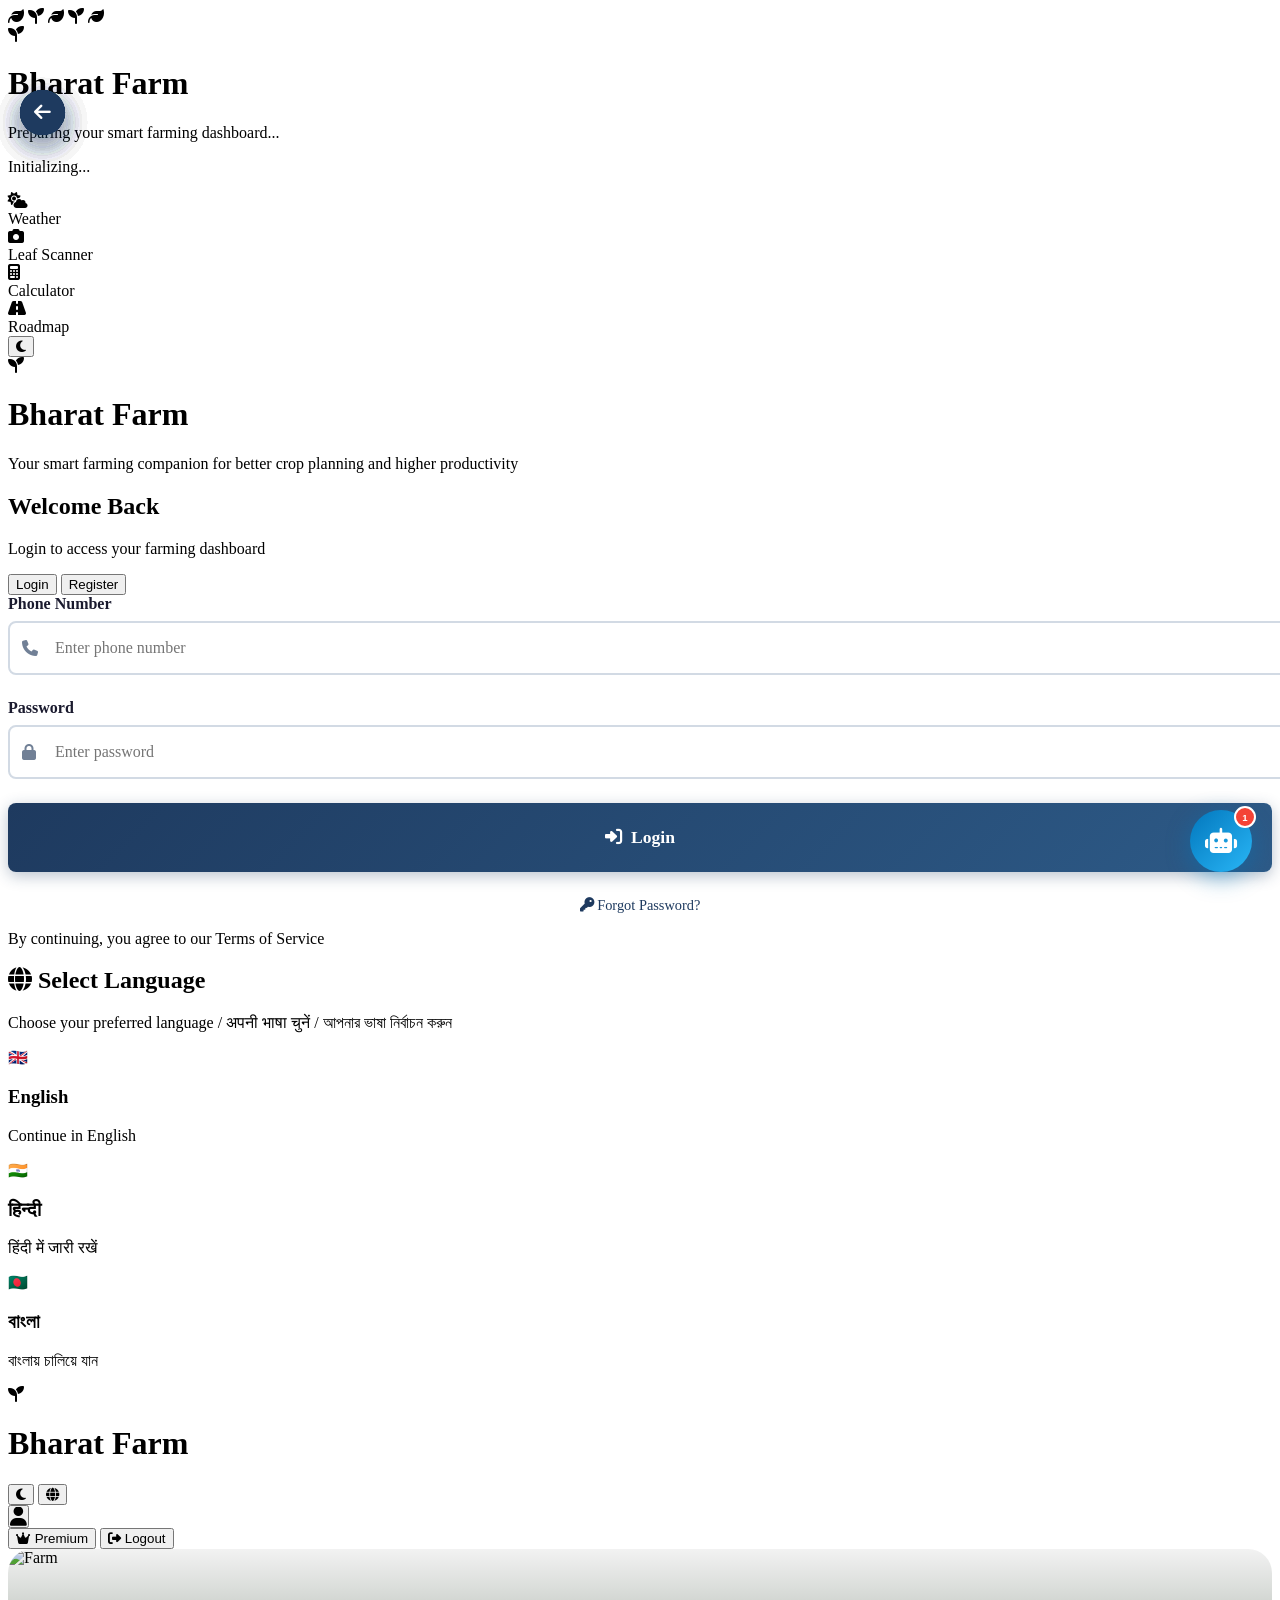
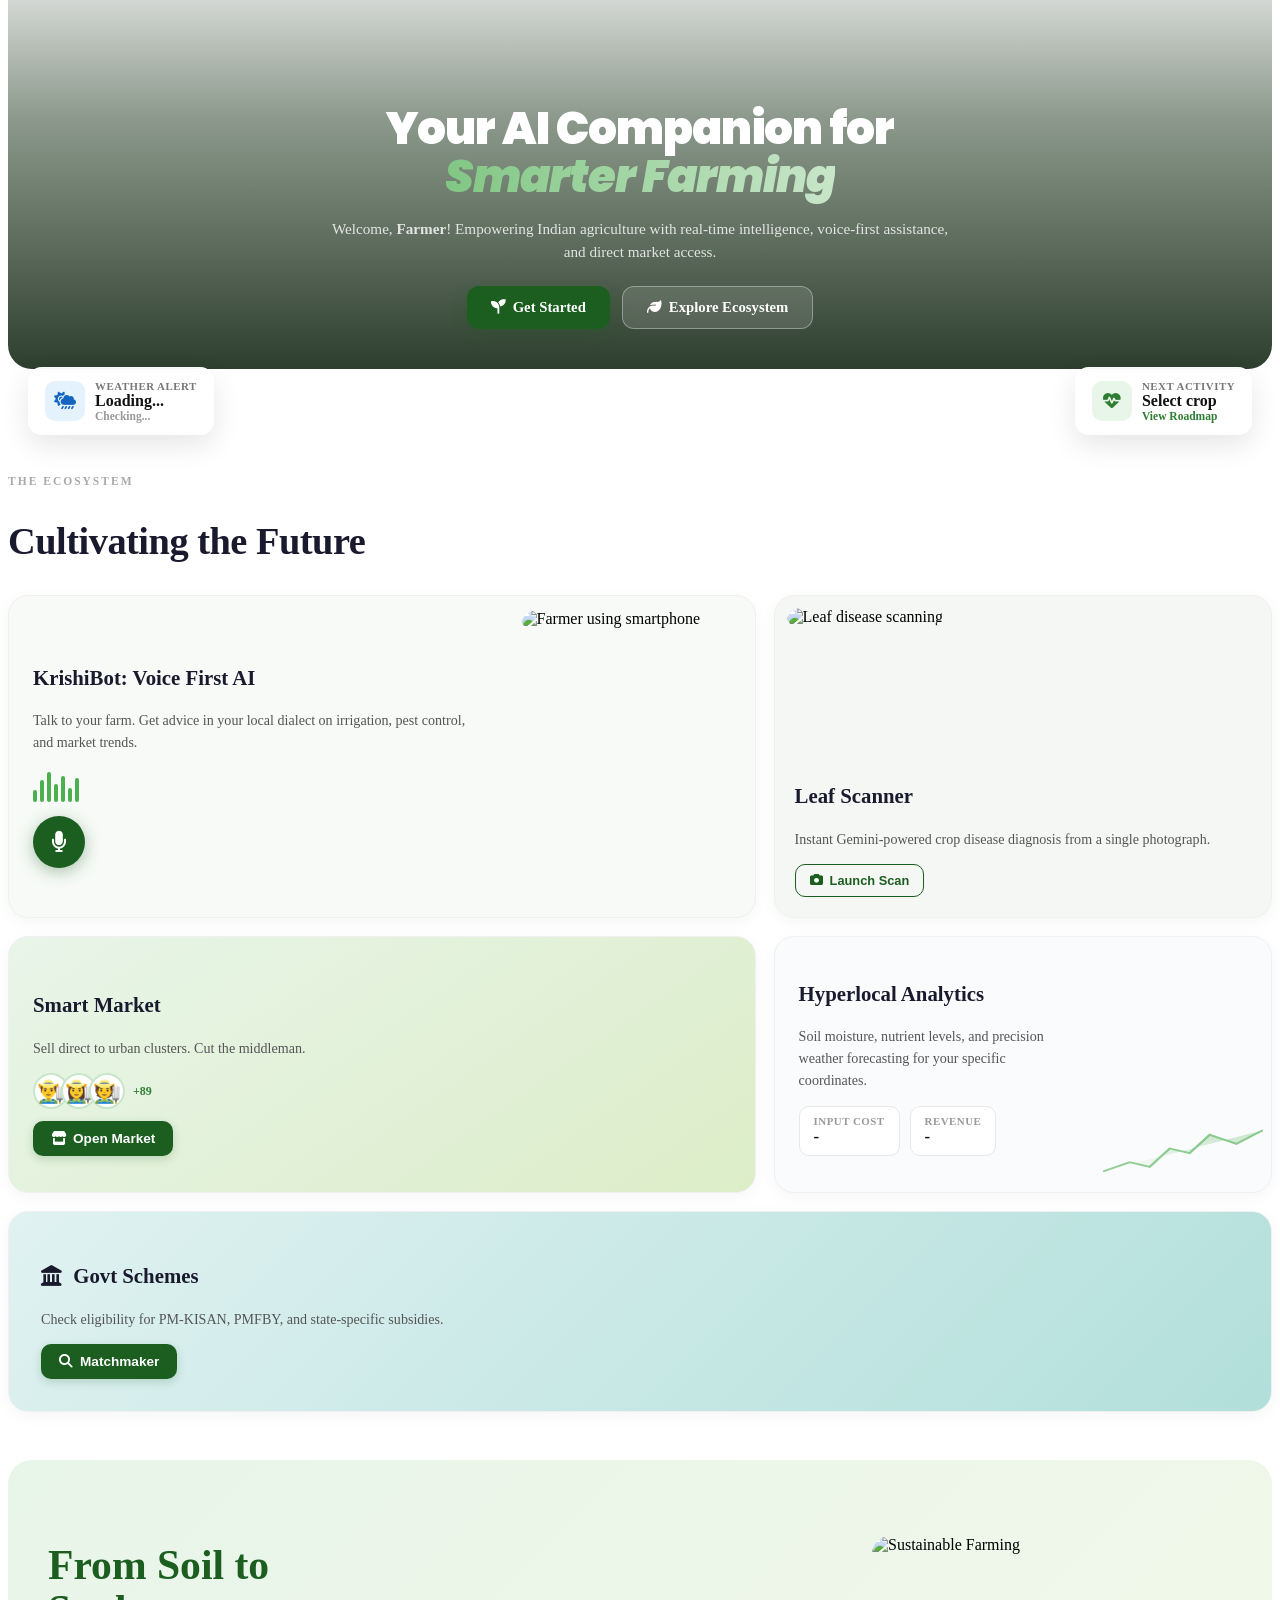
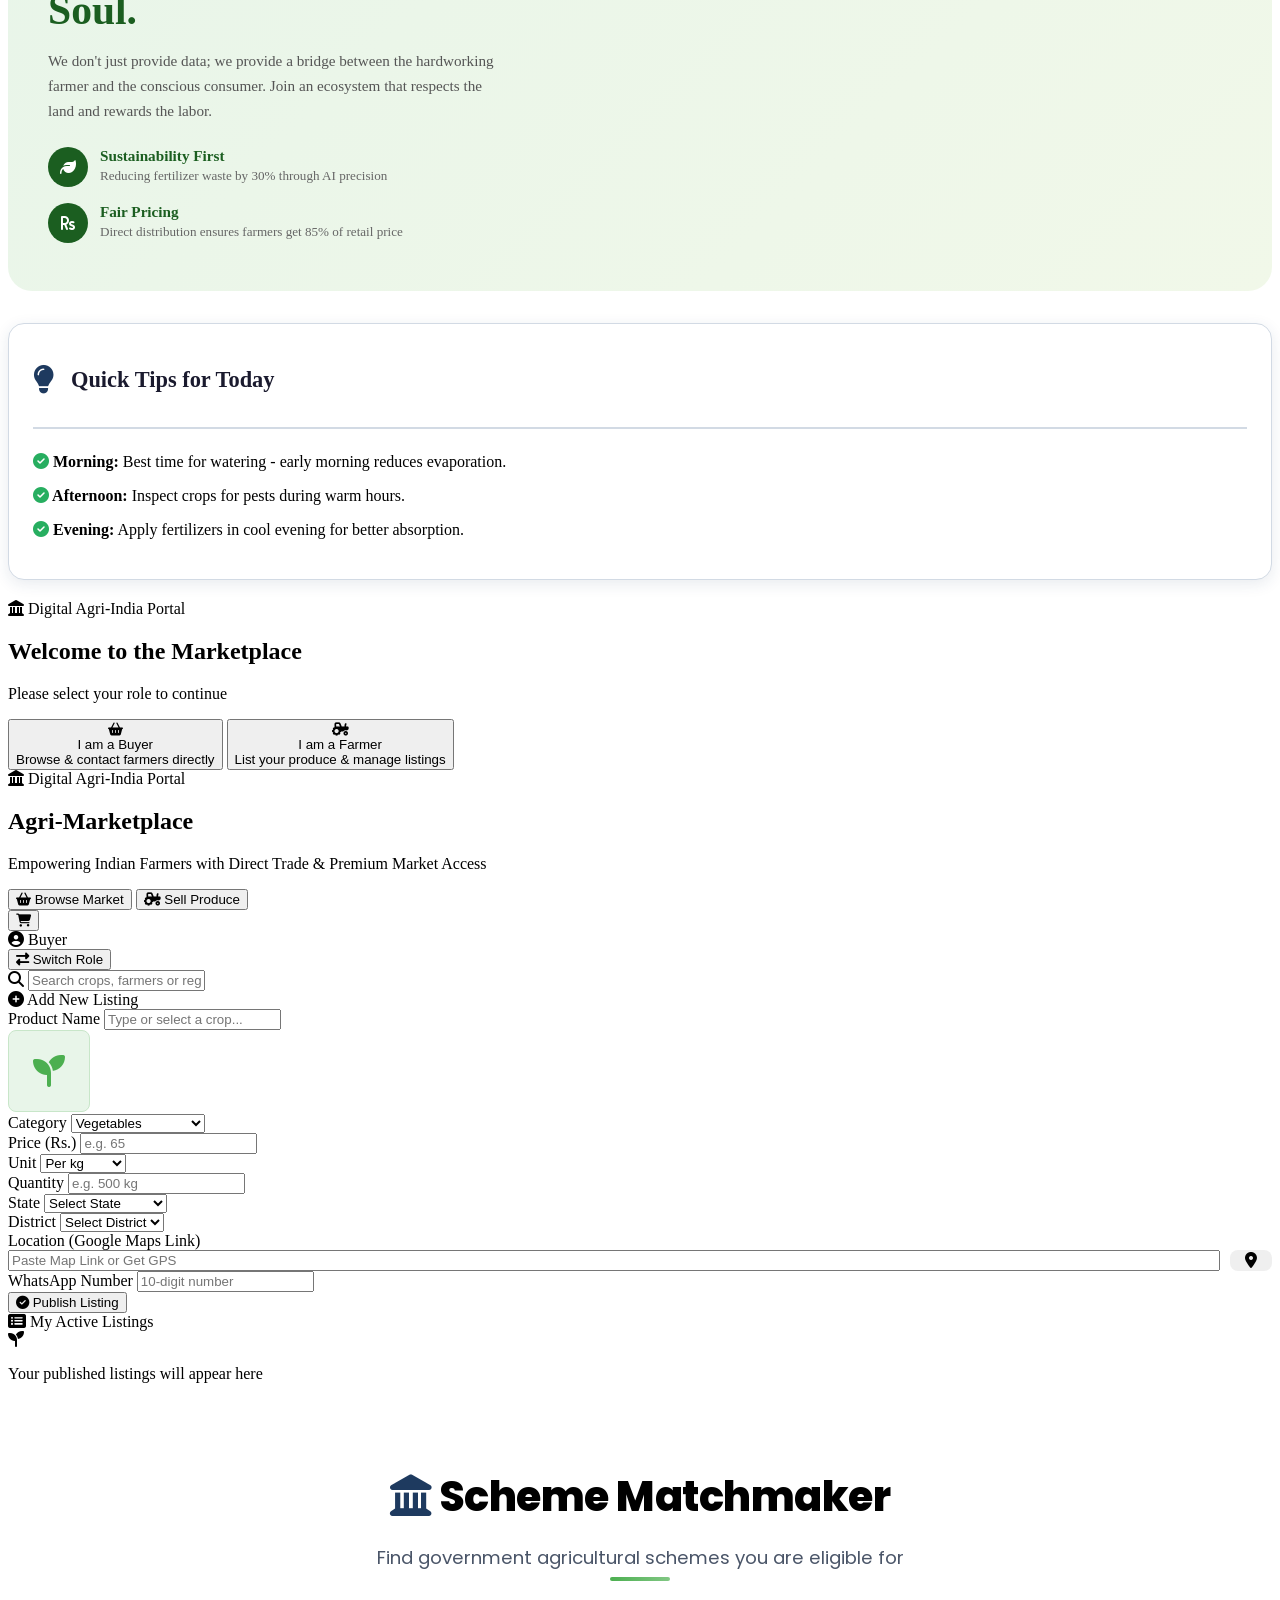
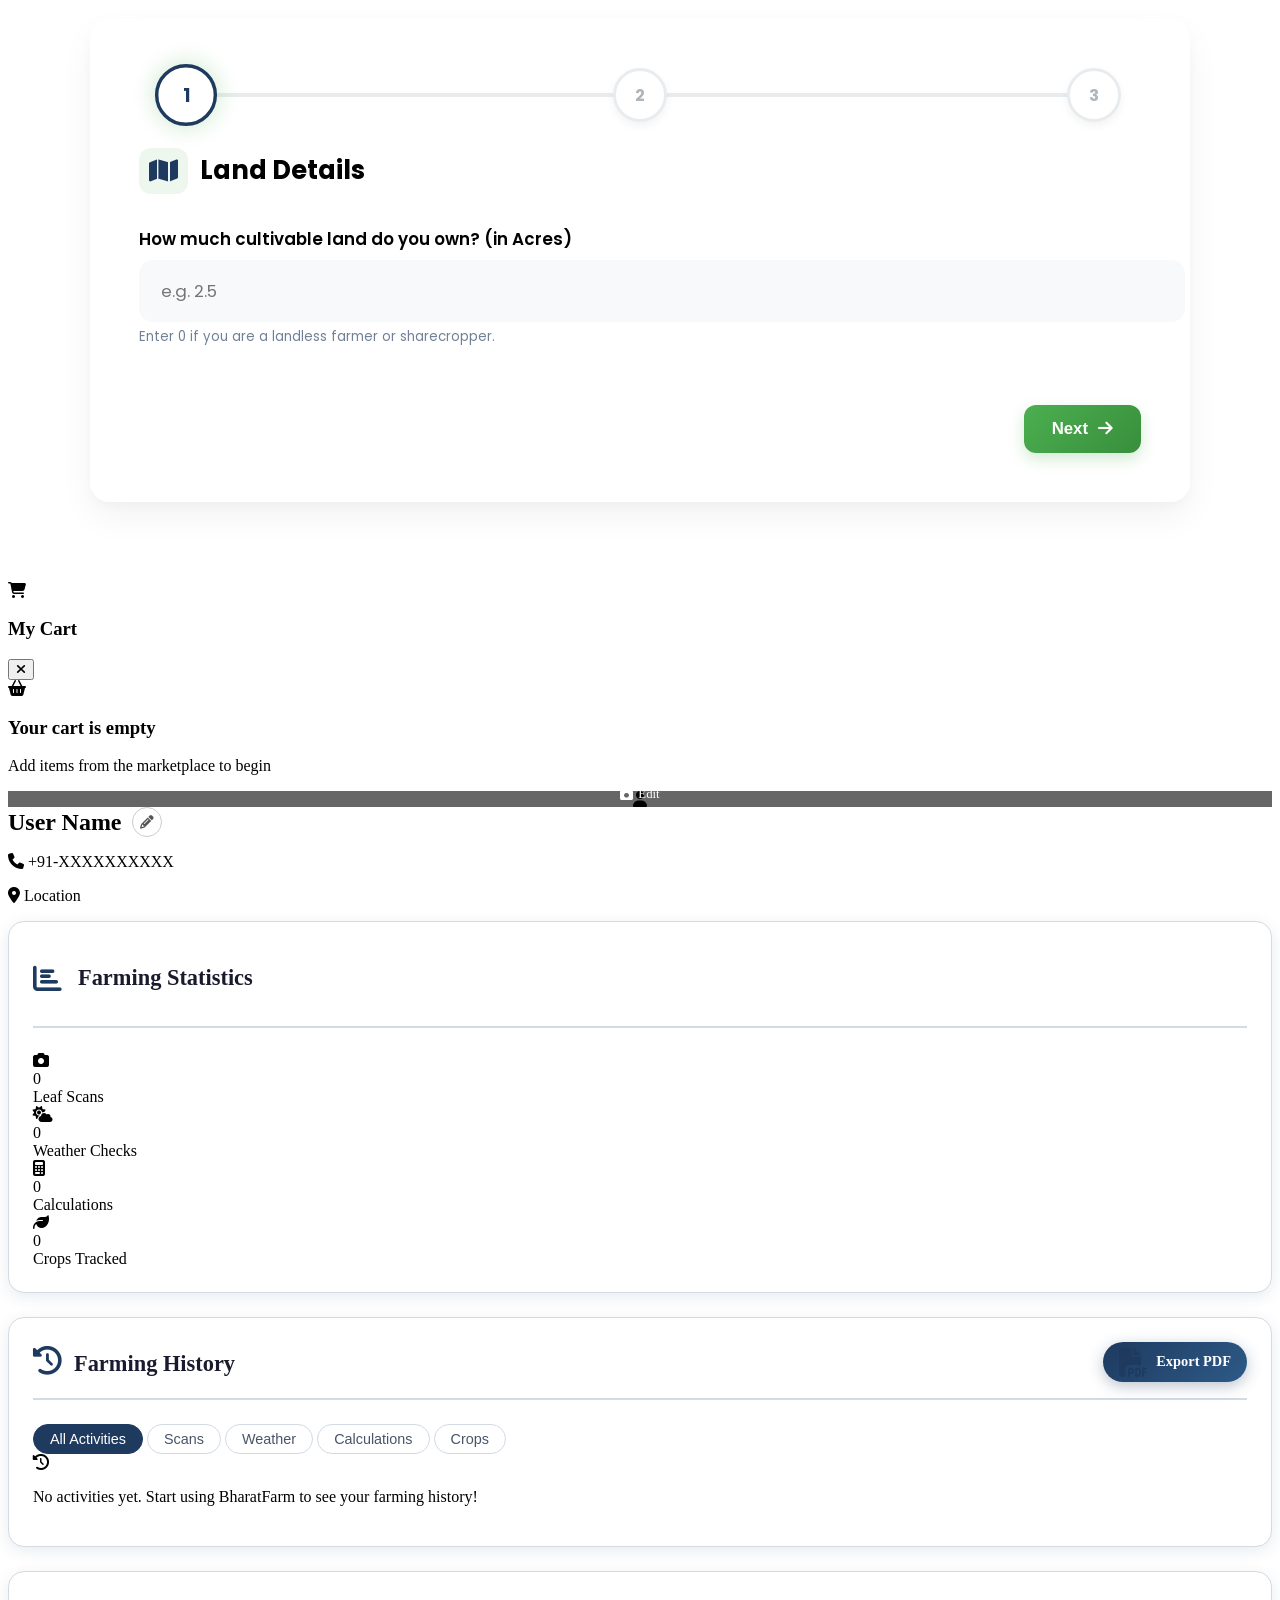
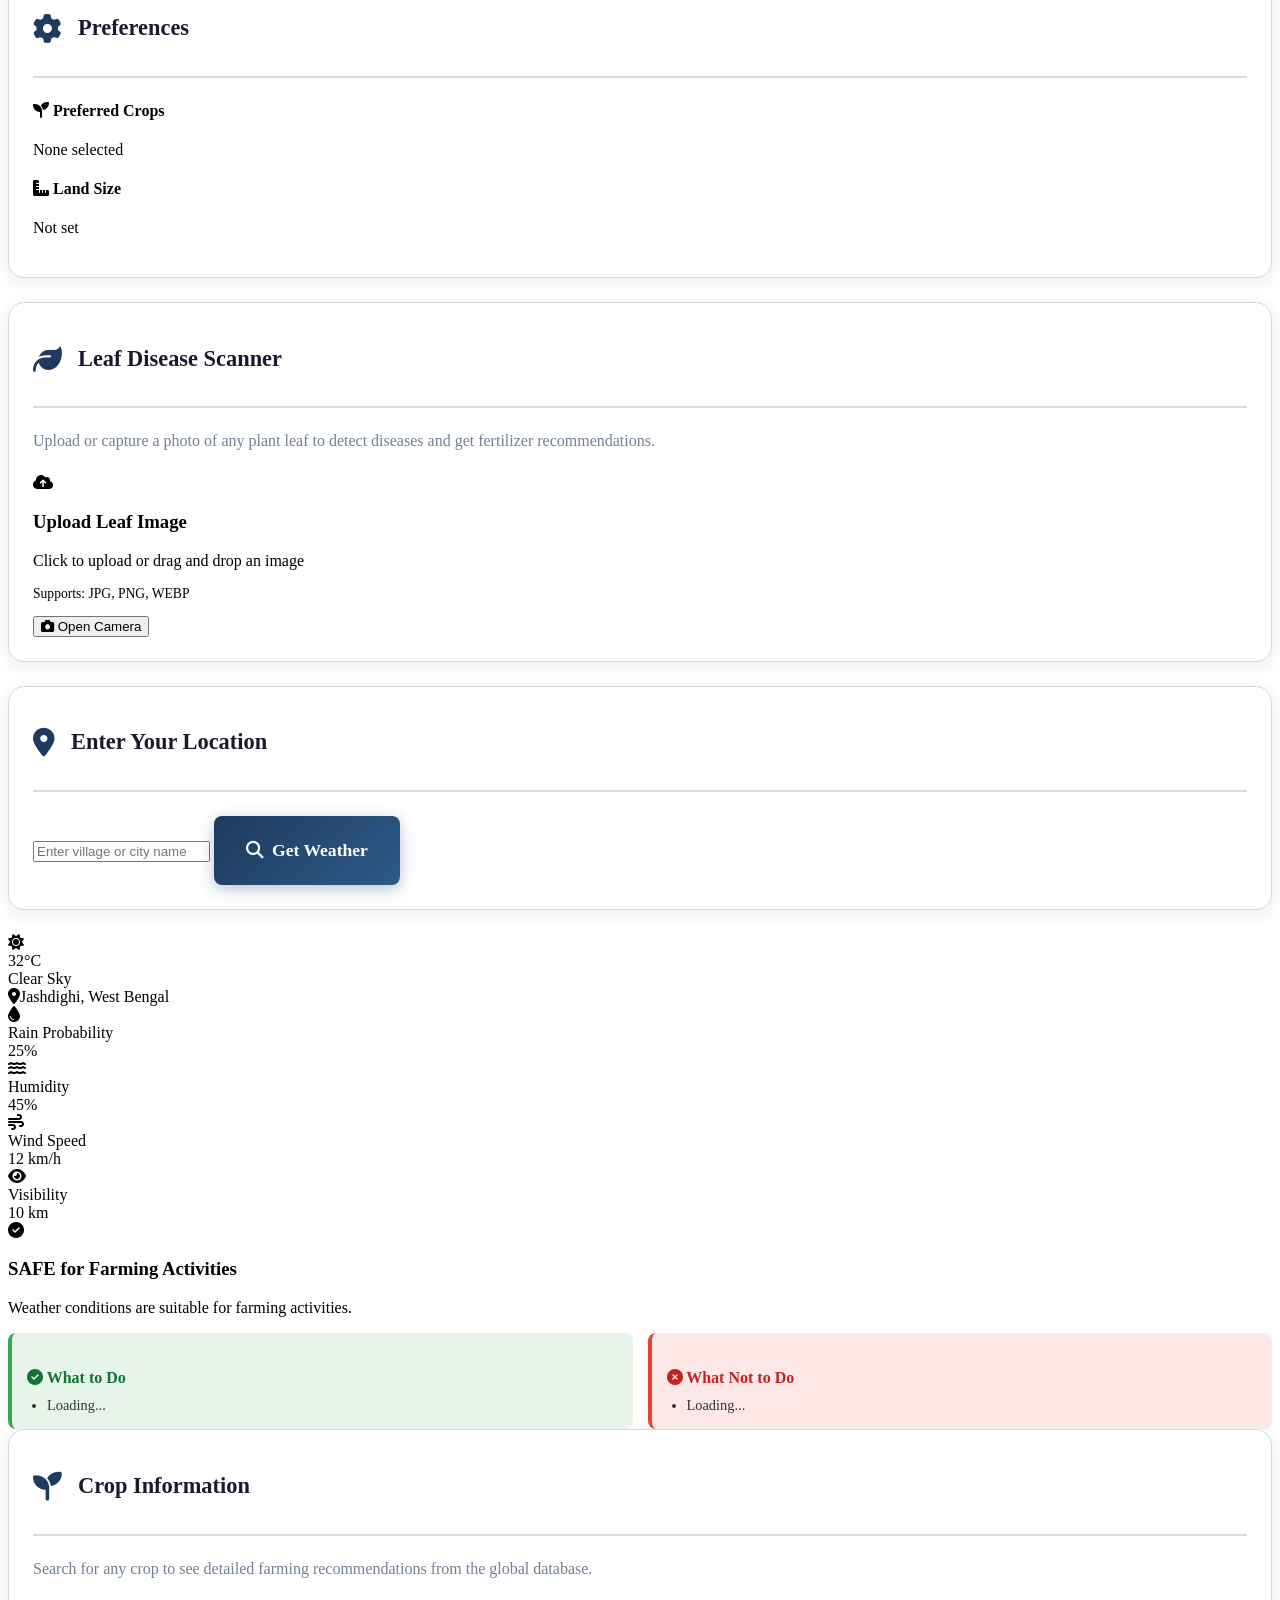
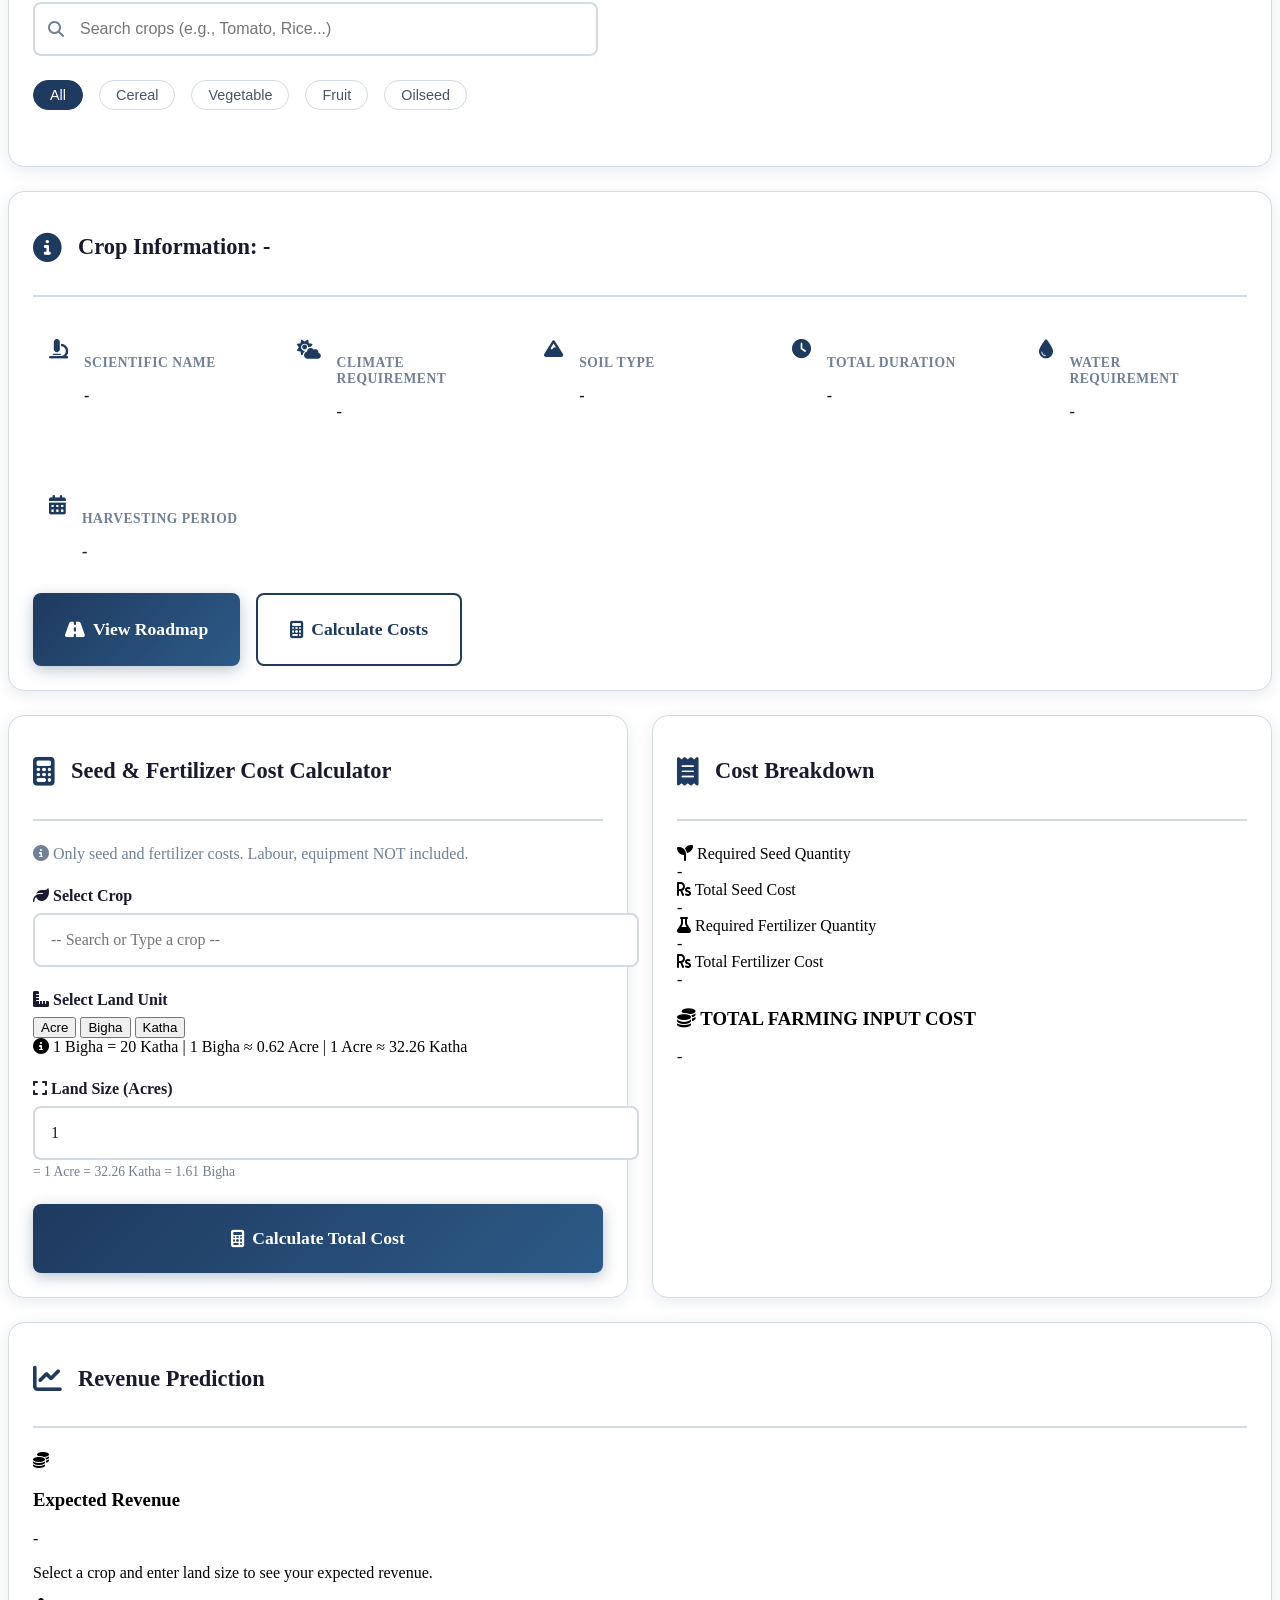
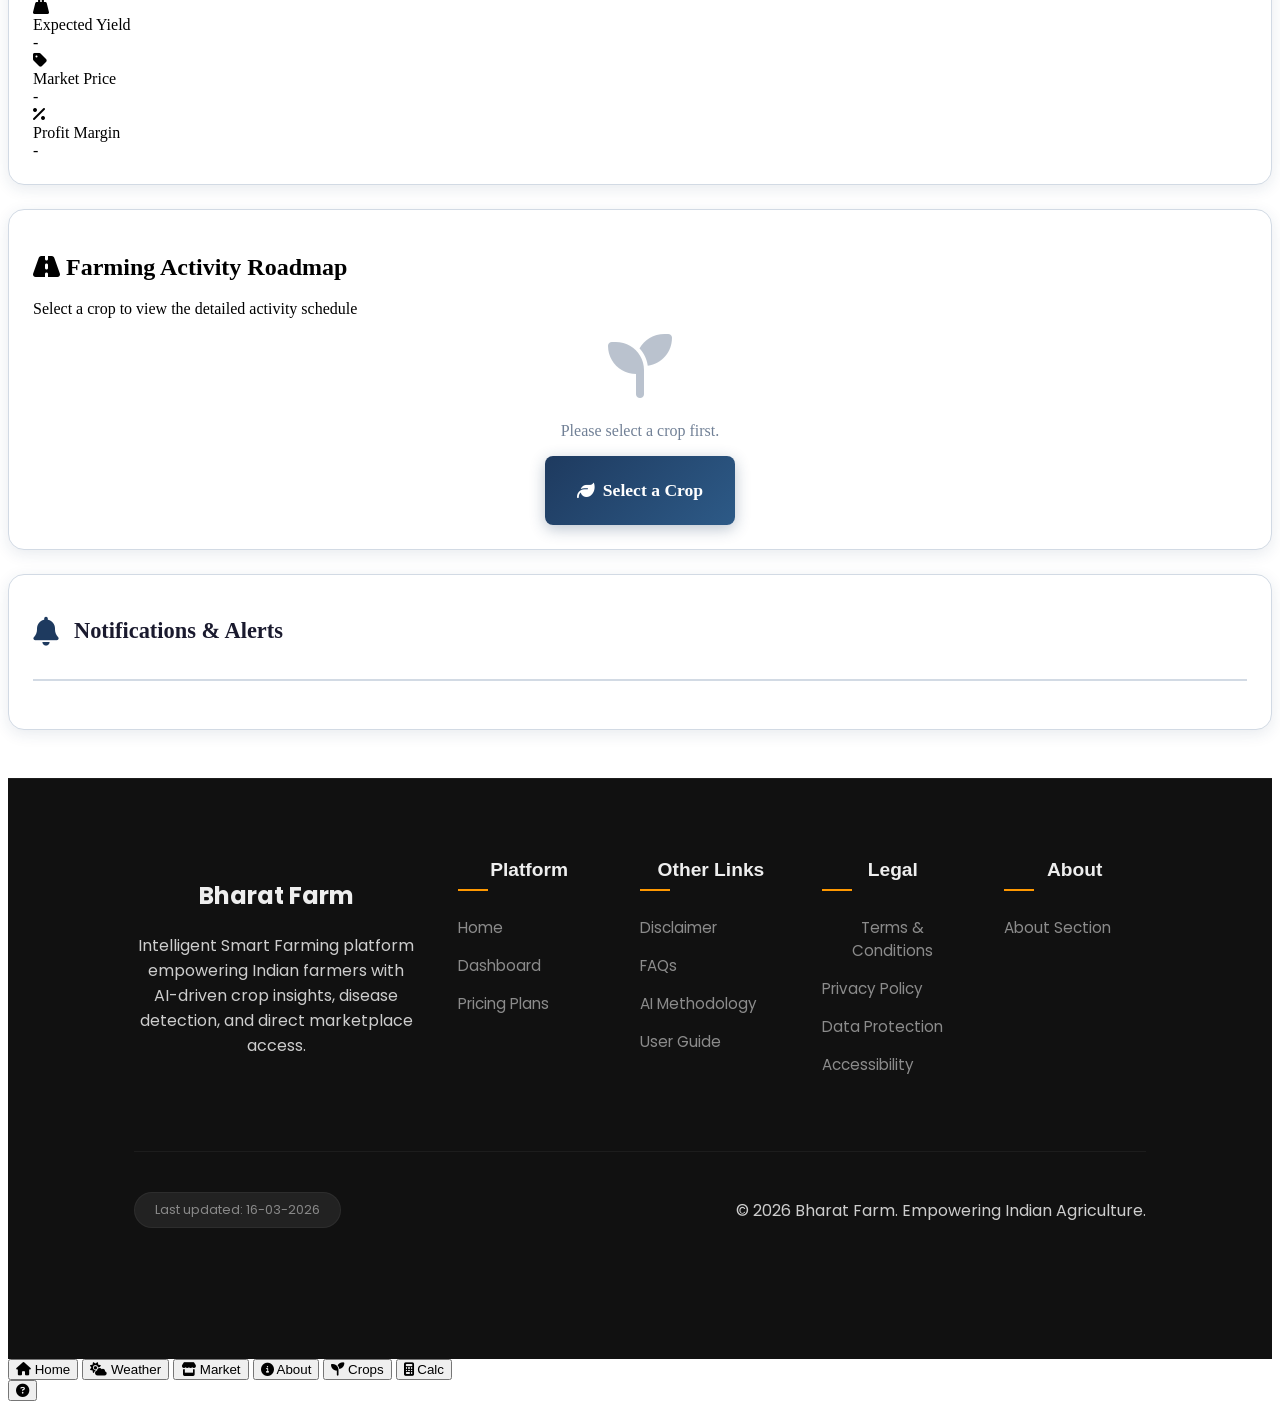
==== app.html @ 5df5a3d9 "Dashboard UI fixes, dark mode schemes, dead code cleanup, remove obsolete CSS" ====
<!DOCTYPE html>
<html lang="en" data-theme="light">

<head>
    <meta charset="UTF-8">
    <meta name="viewport" content="width=device-width, initial-scale=1.0">
    <title>BharatFarm - Smart Agriculture Platform</title>

    <!-- Google Fonts -->
    <link href="https://fonts.googleapis.com/css2?family=Poppins:wght@400;500;600;700&display=swap" rel="stylesheet">

    <!-- Font Awesome -->
    <link rel="stylesheet" href="https://cdnjs.cloudflare.com/ajax/libs/font-awesome/6.4.0/css/all.min.css">

    <!-- CSS Files -->
    <link rel="stylesheet" href="css/variables.css">
    <link rel="stylesheet" href="css/base.css">
    <link rel="stylesheet" href="css/components.css">
    <link rel="stylesheet" href="css/loading.css">
    <link rel="stylesheet" href="css/auth.css">
    <link rel="stylesheet" href="css/header.css">
    <link rel="stylesheet" href="css/dashboard.css">
    <link rel="stylesheet" href="css/dashboard-mobile.css">
    <link rel="stylesheet" href="css/scanner.css">
    <link rel="stylesheet" href="css/weather.css">
    <link rel="stylesheet" href="css/crops.css">
    <link rel="stylesheet" href="css/calculator.css">
    <link rel="stylesheet" href="css/roadmap.css">
    <link rel="stylesheet" href="css/notifications.css">
    <link rel="stylesheet" href="css/about.css">
    <link rel="stylesheet" href="css/user-guide.css">
    <link rel="stylesheet" href="css/profile.css">

    <link rel="stylesheet" href="css/subscription.css">
    <link rel="stylesheet" href="css/responsive.css">

    <link rel="stylesheet" href="css/chatbot.css">
    <link rel="stylesheet" href="css/marketplace.css">
    <link rel="stylesheet" href="css/section-backgrounds.css">
    <link rel="stylesheet" href="css/mobile-ui.css">
    <link rel="stylesheet" href="css/footer.css">
    <link rel="stylesheet" href="css/schemes.css">
    <script src="js/subscription.js" defer></script>
    <script src="js/marketplaceData.js" defer></script>
    <script src="js/marketplace.js" defer></script>
    <script src="js/cart.js" defer></script>
    <script src="js/schemes.js" defer></script>

</head>

<body>
    <!-- LOADING PAGE -->
    <div class="loading-page" id="loadingPage">
        <!-- Floating Particles -->
        <div class="loading-particles">
            <div class="particle"></div>
            <div class="particle"></div>
            <div class="particle"></div>
            <div class="particle"></div>
            <div class="particle"></div>
            <div class="particle"></div>
            <div class="particle"></div>
            <div class="particle"></div>
            <div class="particle"></div>
            <div class="particle"></div>
            <i class="fas fa-leaf leaf-particle"></i>
            <i class="fas fa-seedling leaf-particle"></i>
            <i class="fas fa-leaf leaf-particle"></i>
            <i class="fas fa-seedling leaf-particle"></i>
            <i class="fas fa-leaf leaf-particle"></i>
        </div>

        <div class="loading-content">
            <div class="loading-logo">
                <div class="loading-logo-ring"></div>
                <div class="loading-logo-ring-2"></div>
                <i class="fas fa-seedling loading-logo-icon"></i>
            </div>

            <h1 class="loading-title">Bharat Farm</h1>
            <p class="loading-subtitle">Preparing your smart farming dashboard...</p>

            <div class="loading-progress-container">
                <div class="loading-progress-bar">
                    <div class="loading-progress-fill" id="loadingProgressFill"></div>
                </div>
                <p class="loading-status"><span id="loadingStatus">Initializing...</span></p>
            </div>

            <div class="loading-features">
                <div class="loading-feature">
                    <div class="loading-feature-icon"><i class="fas fa-cloud-sun"></i></div>
                    <span>Weather</span>
                </div>
                <div class="loading-feature">
                    <div class="loading-feature-icon"><i class="fas fa-camera"></i></div>
                    <span>Leaf Scanner</span>
                </div>
                <div class="loading-feature">
                    <div class="loading-feature-icon"><i class="fas fa-calculator"></i></div>
                    <span>Calculator</span>
                </div>
                <div class="loading-feature">
                    <div class="loading-feature-icon"><i class="fas fa-road"></i></div>
                    <span>Roadmap</span>
                </div>
            </div>
        </div>
    </div>

    <!-- LOGIN/REGISTER PAGE -->
    <div class="login-container" id="authPage">
        <div class="login-left">
            <button class="theme-toggle-login" onclick="toggleTheme()">
                <i class="fas fa-moon"></i>
            </button>
            <div class="logo"><i class="fas fa-seedling"></i></div>
            <h1>Bharat Farm</h1>
            <p>Your smart farming companion for better crop planning and higher productivity</p>
        </div>
        <div class="login-right">
            <div class="login-box">
                <h2 id="authTitle">Welcome Back</h2>
                <p class="subtitle" id="authSubtitle">Login to access your farming dashboard</p>

                <div class="auth-tabs">
                    <button class="active" onclick="switchAuthTab('login')">Login</button>
                    <button onclick="switchAuthTab('register')">Register</button>
                    <button onclick="switchAuthTab('forgot')" style="display: none;" id="forgotPasswordTab">Forgot
                        Password</button>
                </div>

                <!-- LOGIN FORM -->
                <form id="loginForm" onsubmit="handleLogin(event)">
                    <div class="form-group">
                        <label>Phone Number</label>
                        <div class="input-icon">
                            <i class="fas fa-phone"></i>
                            <input type="tel" id="loginPhone" placeholder="Enter phone number" required
                                pattern="[0-9]{10}" maxlength="10">
                        </div>
                    </div>
                    <div class="form-group">
                        <label>Password</label>
                        <div class="input-icon">
                            <i class="fas fa-lock"></i>
                            <input type="password" id="loginPassword" placeholder="Enter password" required
                                minlength="6">
                        </div>
                    </div>
                    <button type="submit" class="btn btn-primary btn-lg btn-block">
                        <i class="fas fa-sign-in-alt"></i> Login
                    </button>
                    <div style="text-align: center; margin-top: var(--spacing-md);">
                        <a href="#" onclick="switchAuthTab('forgot'); return false;"
                            style="color: var(--primary); text-decoration: none; font-size: 0.9rem;">
                            <i class="fas fa-key"></i> Forgot Password?
                        </a>
                    </div>
                </form>

                <!-- FORGOT PASSWORD FORM -->
                <form id="forgotPasswordForm" style="display: none;" onsubmit="handleForgotPassword(event)">
                    <div class="form-group">
                        <label>Phone Number</label>
                        <div class="input-icon">
                            <i class="fas fa-phone"></i>
                            <input type="tel" id="forgotPhone" placeholder="Enter registered phone number" required
                                pattern="[0-9]{10}" maxlength="10">
                        </div>
                    </div>
                    <div class="form-group" id="newPasswordGroup" style="display: none;">
                        <label>New Password</label>
                        <div class="input-icon">
                            <i class="fas fa-lock"></i>
                            <input type="password" id="newPassword" placeholder="Enter new password" minlength="6">
                        </div>
                    </div>
                    <div class="form-group" id="confirmNewPasswordGroup" style="display: none;">
                        <label>Confirm New Password</label>
                        <div class="input-icon">
                            <i class="fas fa-lock"></i>
                            <input type="password" id="confirmNewPassword" placeholder="Confirm new password"
                                minlength="6">
                        </div>
                    </div>
                    <button type="submit" class="btn btn-primary btn-lg btn-block" id="forgotPasswordBtn">
                        <i class="fas fa-search"></i> Verify Phone Number
                    </button>
                    <div style="text-align: center; margin-top: var(--spacing-md);">
                        <a href="#" onclick="switchAuthTab('login'); return false;"
                            style="color: var(--primary); text-decoration: none; font-size: 0.9rem;">
                            <i class="fas fa-arrow-left"></i> Back to Login
                        </a>
                    </div>
                </form>

                <!-- REGISTER FORM -->
                <form id="registerForm" style="display: none;" onsubmit="handleRegister(event)">
                    <div class="form-group">
                        <label>Full Name</label>
                        <div class="input-icon">
                            <i class="fas fa-user"></i>
                            <input type="text" id="regName" placeholder="Enter your name" required minlength="3">
                        </div>
                    </div>
                    <div class="form-group">
                        <label>Phone Number</label>
                        <div class="input-icon">
                            <i class="fas fa-phone"></i>
                            <input type="tel" id="regPhone" placeholder="Enter phone number" required
                                pattern="[0-9]{10}" maxlength="10">
                        </div>
                    </div>
                    <div class="form-group">
                        <label>Password</label>
                        <div class="input-icon">
                            <i class="fas fa-lock"></i>
                            <input type="password" id="regPassword" placeholder="Create password" required
                                minlength="6">
                        </div>
                    </div>
                    <div class="form-group">
                        <label>Confirm Password</label>
                        <div class="input-icon">
                            <i class="fas fa-lock"></i>
                            <input type="password" id="regConfirmPassword" placeholder="Confirm password" required
                                minlength="6">
                        </div>
                    </div>
                    <button type="submit" class="btn btn-primary btn-lg btn-block">
                        <i class="fas fa-user-plus"></i> Register
                    </button>
                </form>

                <div class="login-footer">
                    <p>By continuing, you agree to our Terms of Service</p>
                </div>
            </div>
        </div>
    </div>
    <!-- LANGUAGE SELECTION MODAL -->
    <div class="language-modal" id="languageModal">
        <div class="language-box">
            <h2><i class="fas fa-globe"></i> Select Language</h2>
            <p>Choose your preferred language / अपनी भाषा चुनें / আপনার ভাষা নির্বাচন করুন</p>
            <div class="language-options">
                <div class="language-btn" onclick="selectLanguage('en')">
                    <span class="flag">🇬🇧</span>
                    <div class="lang-info">
                        <h3>English</h3>
                        <p>Continue in English</p>
                    </div>
                </div>
                <div class="language-btn" onclick="selectLanguage('hi')">
                    <span class="flag">🇮🇳</span>
                    <div class="lang-info">
                        <h3>हिन्दी</h3>
                        <p>हिंदी में जारी रखें</p>
                    </div>
                </div>
                <div class="language-btn" onclick="selectLanguage('bn')">
                    <span class="flag">🇧🇩</span>
                    <div class="lang-info">
                        <h3>বাংলা</h3>
                        <p>বাংলায় চালিয়ে যান</p>
                    </div>
                </div>
            </div>
        </div>
    </div>
    <!-- SUBSCRIPTION MODAL -->
    <div class="modal-overlay" id="subscriptionModal" style="display: none;">
        <div class="modal-content subscription-modal">
            <button class="close-modal-btn" onclick="closeSubscription()"><i class="fas fa-times"></i></button>
            <div class="subscription-header">
                <h2>Choose Your Farming Plan</h2>
                <p>Unlock advanced tools to maximize your yield</p>
                <div class="highlight-note"><i class="fas fa-gift"></i> 1st month is FREE for all new users!</div>
            </div>

            <div class="pricing-container">
                <!-- FREE PLAN -->
                <div class="pricing-card free">
                    <div class="plan-header">
                        <h3>Free Version</h3>
                        <div class="price">₹0<span>/month</span></div>
                    </div>
                    <ul class="features-list">
                        <li id="freeDashboard"><i class="fas fa-check"></i> Basic Dashboard</li>
                        <li id="freeWeather"><i class="fas fa-check"></i> Weather Updates</li>
                        <li id="freeCalculator"><i class="fas fa-check"></i> Cost Calculator</li>
                        <li id="freeMarketplace"><i class="fas fa-check"></i> Browse Marketplace</li>
                        <li id="lockedLeafScanner" class="disabled"><i class="fas fa-times"></i> Leaf Disease Scanner</li>
                        <li id="lockedRoadmap" class="disabled"><i class="fas fa-times"></i> Detailed Activity Roadmap</li>
                        <li id="lockedSupport" class="disabled"><i class="fas fa-times"></i> Expert Support</li>
                    </ul>
                    <button class="btn btn-outline btn-block disabled-btn">Current Plan</button>
                </div>

                <!-- PREMIUM PLAN -->
                <div class="pricing-card premium" id="premiumCard">
                    <div class="popular-tag">RECOMMENDED</div>
                    <div class="plan-header">
                        <h3>Premium Version</h3>
                        <div class="price">₹49<span>/month</span></div>
                    </div>
                    <ul class="features-list">
                        <li id="premiumLeafScanner"><i class="fas fa-check-circle"></i> <strong>Leaf Disease Scanner</strong></li>
                        <li id="premiumRoadmap"><i class="fas fa-check-circle"></i> <strong>Farming Activity Roadmap</strong></li>
                        <li id="premiumMarketplace"><i class="fas fa-check-circle"></i> <strong>AI-Driven Marketplace</strong></li>
                        <li id="premiumTrade"><i class="fas fa-check"></i> Direct-to-Buyer Trade</li>
                        <li id="premiumCommission"><i class="fas fa-check"></i> Zero Commission Sales</li>
                        <li id="premiumWeather"><i class="fas fa-check"></i> Advanced Weather Alerts</li>
                        <li id="premiumRevenue"><i class="fas fa-check"></i> Revenue Predictions</li>
                        <li id="premiumSupport"><i class="fas fa-check"></i> Priority Support</li>
                        <li id="premiumAdFree"><i class="fas fa-check"></i> Ad-free Experience</li>
                    </ul>
                    <button class="btn btn-primary btn-block glow-effect" onclick="showPaymentModal()">Subscribe
                        Now!</button>
                </div>

                <!-- PAYMENT MODAL CONTENT (Hidden Initially) -->
                <div class="pricing-card premium" id="paymentCard"
                    style="display: none; width: 100%; max-width: 400px; margin: 0 auto; text-align: center;">

                    <!-- STATE 1: SELECTION -->
                    <div id="paymentSelectionState">
                        <button class="btn btn-outline" onclick="hidePaymentModal()"
                            style="padding: 5px 10px; margin-bottom: 15px; align-self: flex-start; border: none; background: transparent;"><i
                                class="fas fa-arrow-left"></i> Back</button>
                        <div class="plan-header" style="margin-bottom: 20px;">
                            <h3>Select Payment Method</h3>
                            <p style="color: var(--text-muted); font-size: 0.9rem;">Amount to pay: ₹49</p>
                        </div>

                        <div style="display: flex; flex-direction: column; gap: 12px; text-align: left;">
                            <!-- UPI Payment Button -->
                            <button onclick="startUPIPayment()"
                                style="display: flex; align-items: center; justify-content: space-between; padding: 15px; border-radius: 12px; border: 1px solid var(--border-color); background: white; cursor: pointer; transition: all 0.2s;">
                                <div style="display: flex; align-items: center; gap: 15px;">
                                    <div
                                        style="width: 40px; height: 40px; border-radius: 50%; background: #f0f4f8; display: flex; align-items: center; justify-content: center; color: #1a73e8; font-size: 1.2rem;">
                                        <i class="fas fa-mobile-alt"></i>
                                    </div>
                                    <div style="display: flex; flex-direction: column;">
                                        <span style="font-weight: 600; font-size: 1rem; color: #333;">Pay via UPI</span>
                                        <span style="font-size: 0.8rem; color: #666;">GPay, PhonePe, Paytm, etc.</span>
                                    </div>
                                </div>
                                <i class="fas fa-chevron-right" style="color: #ccc;"></i>
                            </button>

                            <!-- Card Payment Button -->
                            <button onclick="showNotAvailable('Card payment')"
                                style="display: flex; align-items: center; justify-content: space-between; padding: 15px; border-radius: 12px; border: 1px solid var(--border-color); background: white; cursor: pointer; transition: all 0.2s;">
                                <div style="display: flex; align-items: center; gap: 15px;">
                                    <div
                                        style="width: 40px; height: 40px; border-radius: 50%; background: #f0f4f8; display: flex; align-items: center; justify-content: center; color: #e91e63; font-size: 1.2rem;">
                                        <i class="fas fa-credit-card"></i>
                                    </div>
                                    <div style="display: flex; flex-direction: column;">
                                        <span style="font-weight: 600; font-size: 1rem; color: #333;">Credit / Debit
                                            Card</span>
                                        <span style="font-size: 0.8rem; color: #666;">Visa, Mastercard, RuPay</span>
                                    </div>
                                </div>
                                <i class="fas fa-chevron-right" style="color: #ccc;"></i>
                            </button>

                            <!-- Netbanking Payment Button -->
                            <button onclick="showNotAvailable('Netbanking')"
                                style="display: flex; align-items: center; justify-content: space-between; padding: 15px; border-radius: 12px; border: 1px solid var(--border-color); background: white; cursor: pointer; transition: all 0.2s;">
                                <div style="display: flex; align-items: center; gap: 15px;">
                                    <div
                                        style="width: 40px; height: 40px; border-radius: 50%; background: #f0f4f8; display: flex; align-items: center; justify-content: center; color: #ff9800; font-size: 1.2rem;">
                                        <i class="fas fa-university"></i>
                                    </div>
                                    <div style="display: flex; flex-direction: column;">
                                        <span style="font-weight: 600; font-size: 1rem; color: #333;">Netbanking</span>
                                        <span style="font-size: 0.8rem; color: #666;">All major Indian banks</span>
                                    </div>
                                </div>
                                <i class="fas fa-chevron-right" style="color: #ccc;"></i>
                            </button>
                        </div>
                        <div id="paymentStatusMsg"
                            style="margin-top: 15px; font-weight: 500; font-size: 0.95rem; color: var(--danger);"></div>
                    </div>

                    <!-- STATE 2: LOADING -->
                    <div id="paymentLoadingState" style="display: none; padding: 40px 20px;">
                        <div class="spinner"
                            style="margin: 0 auto 20px auto; width: 50px; height: 50px; border-radius: 50%; border: 4px solid rgba(76, 175, 80, 0.2); border-top-color: var(--primary); animation: spin 1s infinite linear;">
                        </div>
                        <h3 style="margin-bottom: 10px;">Waiting for UPI App...</h3>
                        <p style="color: var(--text-secondary); font-size: 0.95rem;">Please check your phone and
                            complete the payment of ₹49.</p>
                        <button class="btn btn-outline" onclick="hidePaymentModal()"
                            style="margin-top: 30px; font-size: 0.9rem;">Cancel Request</button>
                    </div>

                    <!-- STATE 3: SUCCESS -->
                    <div id="paymentSuccessState" style="display: none; padding: 40px 20px;">
                        <div
                            style="width: 80px; height: 80px; background: rgba(76, 175, 80, 0.1); border-radius: 50%; display: flex; align-items: center; justify-content: center; margin: 0 auto 20px auto;">
                            <i class="fas fa-check" style="font-size: 40px; color: var(--success);"></i>
                        </div>
                        <h2 style="color: var(--success); margin-bottom: 10px;">Payment Successful!</h2>
                        <p style="color: var(--text-secondary); margin-bottom: 30px;">Your Premium subscription is now
                            active. All features have been unlocked.</p>
                        <button class="btn btn-primary btn-block glow-effect" onclick="closeSubscription()">Continue to
                            Dashboard</button>
                    </div>
                </div>
            </div>
        </div>
    </div>


    <!-- MAIN APP -->
    <div class="app-container" id="appContainer">
        <header>
            <div class="header-content">
                <div class="logo">
                    <button class="global-back-btn" id="globalBackBtn" onclick="goBack()" title="Go Back"
                        style="display: none;">
                        <i class="fas fa-arrow-left"></i>
                    </button>
                    <i class="fas fa-seedling" id="globalLogoIcon"></i>
                    <h1>Bharat Farm</h1>
                </div>

                <div class="header-actions">
                    <button class="theme-toggle" onclick="toggleTheme()" title="Toggle Theme">
                        <i class="fas fa-moon"></i>
                    </button>
                    <button class="language-toggle" onclick="showLanguageModal()" title="Change Language">
                        <i class="fas fa-globe"></i>
                    </button>
                    <button class="theme-toggle" onclick="showProfilePage()" title="My Profile"
                        style="padding: 0; overflow: hidden; display: flex; align-items: center; justify-content: center; position: relative;">
                        <!-- Users can add their desired image here or upload via the profile page -->
                        <img id="headerProfileImg" src="" alt="Profile"
                            style="width: 100%; height: 100%; object-fit: cover; display: none;">
                        <i id="headerProfileIcon" class="fas fa-user" style="font-size: 1.2rem;"></i>
                    </button>
                    <button class="subscription-btn" onclick="openSubscription()" title="Go Premium">
                        <i class="fas fa-crown"></i> Premium
                    </button>

                    <button class="logout-btn" onclick="handleLogout()">
                        <i class="fas fa-sign-out-alt"></i> Logout
                    </button>
                </div>
            </div>
        </header>

        <main>
            <!-- DASHBOARD -->
            <section id="dashboard" class="active">

                <!-- ── HERO ──────────────────────────────────── -->
                <div class="dash-hero">
                    <div class="dash-hero-bg">
                        <img src="https://images.unsplash.com/photo-1625246333195-78d9c38ad449?w=1920&q=80" alt="Farm" loading="eager">
                    </div>
                    <div class="dash-hero-overlay"></div>

                    <div class="dash-hero-content">
                        <h2 class="dash-hero-title">
                            Your AI Companion for<br>
                            <span class="dash-hero-accent">Smarter Farming</span>
                        </h2>
                        <p class="dash-hero-sub">Welcome, <strong><span id="welcomeName">Farmer</span></strong>! Empowering Indian agriculture with real-time intelligence, voice-first
                            assistance, and direct market access.</p>
                        <div class="dash-hero-cta">
                            <button class="dash-btn dash-btn-primary" onclick="showSection('crops')">
                                <i class="fas fa-seedling"></i> Get Started
                            </button>
                            <button class="dash-btn dash-btn-outline" onclick="showSection('scanner')">
                                <i class="fas fa-leaf"></i> Explore Ecosystem
                            </button>
                        </div>
                    </div>
                </div>

                <!-- Info cards row (positioned over hero on desktop, below on mobile) -->
                <div class="dash-info-row">
                    <div class="dash-float-card dash-float-weather" onclick="showSection('weather')">
                        <div class="dash-float-icon"><i class="fas fa-cloud-sun-rain"></i></div>
                        <div class="dash-float-body">
                            <span class="dash-float-label">Weather Alert</span>
                            <span class="dash-float-value" id="dashWeatherStatus">Loading...</span>
                            <span class="dash-float-status" id="dashWeatherSafety">Checking...</span>
                        </div>
                    </div>

                    <div class="dash-float-card dash-float-soil" onclick="showSection('crops')" style="cursor:pointer">
                        <div class="dash-float-icon"><i class="fas fa-heartbeat"></i></div>
                        <div class="dash-float-body">
                            <span class="dash-float-label">Next Activity</span>
                            <span class="dash-float-value" id="dashNextActivity">Select crop</span>
                            <span class="dash-float-status safe">View Roadmap</span>
                        </div>
                    </div>
                </div>

                <!-- ── FEATURE GRID ──────────────────────────── -->
                <div class="dash-section-header">
                    <span class="dash-section-tag">THE ECOSYSTEM</span>
                    <h2 class="dash-section-title">Cultivating the Future</h2>
                </div>

                <div class="dash-feature-grid">

                    <!-- KrishiBot -->
                    <div class="dash-feature-card dash-card-krishibot" onclick="showSection('dashboard')">
                        <div class="dash-feature-text">
                            <h3>KrishiBot: Voice First AI</h3>
                            <p>Talk to your farm. Get advice in your local dialect on irrigation, pest control, and market trends.</p>
                            <div class="dash-waveform">
                                <span></span><span></span><span></span><span></span><span></span><span></span><span></span>
                            </div>
                            <button class="dash-feature-cta" onclick="event.stopPropagation(); if(typeof openVoiceOverlay!=='undefined') openVoiceOverlay()">
                                <i class="fas fa-microphone"></i><span class="cta-label"> Talk Now</span>
                            </button>
                        </div>
                        <div class="dash-feature-visual dash-visual-krishibot">
                            <img src="https://images.unsplash.com/photo-1615811361523-6bd03d7748e7?w=500&q=80" alt="Farmer using smartphone" loading="lazy">
                        </div>
                    </div>

                    <!-- Leaf Scanner -->
                    <div class="dash-feature-card dash-card-scanner" onclick="showSection('scanner')">
                        <div class="dash-feature-visual dash-visual-scanner">
                            <img src="https://images.unsplash.com/photo-1471193945509-9ad0617afabf?w=500&q=80" alt="Leaf disease scanning" loading="lazy">
                        </div>
                        <div class="dash-feature-text">
                            <h3>Leaf Scanner</h3>
                            <p>Instant Gemini-powered crop disease diagnosis from a single photograph.</p>
                            <button class="dash-feature-cta" onclick="event.stopPropagation(); showSection('scanner')">
                                <i class="fas fa-camera"></i> Launch Scan
                            </button>
                        </div>
                    </div>

                    <!-- Smart Market -->
                    <div class="dash-feature-card dash-card-market" onclick="showSection('marketplace')">
                        <div class="dash-feature-text">
                            <h3>Smart Market</h3>
                            <p>Sell direct to urban clusters. Cut the middleman.</p>
                            <div class="dash-market-avatars">
                                <span class="dash-avatar">👨‍🌾</span>
                                <span class="dash-avatar">👩‍🌾</span>
                                <span class="dash-avatar">🧑‍🌾</span>
                                <span class="dash-avatar-count">+89</span>
                            </div>
                            <button class="dash-feature-cta" onclick="event.stopPropagation(); showSection('marketplace')">
                                <i class="fas fa-store"></i> Open Market
                            </button>
                        </div>
                    </div>

                    <!-- Hyperlocal Analytics -->
                    <div class="dash-feature-card dash-card-analytics" onclick="showSection('calculator')">
                        <div class="dash-feature-text">
                            <h3>Hyperlocal Analytics</h3>
                            <p>Soil moisture, nutrient levels, and precision weather forecasting for your specific coordinates.</p>
                            <div class="dash-analytics-stats">
                                <div class="dash-stat-pill">
                                    <span class="dash-stat-label">Input Cost</span>
                                    <span class="dash-stat-value" id="dashTotalCost">-</span>
                                </div>
                                <div class="dash-stat-pill">
                                    <span class="dash-stat-label">Revenue</span>
                                    <span class="dash-stat-value" id="dashRevenue">-</span>
                                </div>
                            </div>
                        </div>
                        <div class="dash-feature-visual dash-visual-analytics">
                            <svg class="dash-chart-svg" viewBox="0 0 120 60" preserveAspectRatio="none">
                                <polyline points="0,55 20,45 35,50 50,30 65,35 80,15 100,25 120,10" fill="none" stroke="rgba(76,175,80,0.6)" stroke-width="2"/>
                                <polyline points="0,55 20,45 35,50 50,30 65,35 80,15 100,25 120,10" fill="url(#chartGrad)" stroke="none"/>
                                <defs><linearGradient id="chartGrad" x1="0" y1="0" x2="0" y2="1"><stop offset="0%" stop-color="rgba(76,175,80,0.3)"/><stop offset="100%" stop-color="rgba(76,175,80,0)"/></linearGradient></defs>
                            </svg>
                        </div>
                    </div>

                    <!-- Quick Links Row -->
                    <div class="dash-feature-card dash-card-schemes" onclick="showSection('schemes')">
                        <div class="dash-feature-text">
                            <h3><i class="fas fa-landmark"></i> Govt Schemes</h3>
                            <p>Check eligibility for PM-KISAN, PMFBY, and state-specific subsidies.</p>
                            <button class="dash-feature-cta" onclick="event.stopPropagation(); showSection('schemes')">
                                <i class="fas fa-search"></i> Matchmaker
                            </button>
                        </div>
                    </div>
                </div>

                <!-- ── IMPACT SECTION ── -->
                <div class="dash-impact-section">
                    <div class="dash-impact-text">
                        <h2 class="dash-impact-title">From Soil to<br>Soul.</h2>
                        <p class="dash-impact-desc">We don't just provide data; we provide a bridge between the
                            hardworking farmer and the conscious consumer. Join an ecosystem that respects the land and
                            rewards the labor.</p>
                        <div class="dash-impact-stats">
                            <div class="dash-impact-stat">
                                <div class="dash-impact-stat-icon"><i class="fas fa-leaf"></i></div>
                                <div>
                                    <strong>Sustainability First</strong>
                                    <p>Reducing fertilizer waste by 30% through AI precision</p>
                                </div>
                            </div>
                            <div class="dash-impact-stat">
                                <div class="dash-impact-stat-icon"><i class="fas fa-rupee-sign"></i></div>
                                <div>
                                    <strong>Fair Pricing</strong>
                                    <p>Direct distribution ensures farmers get 85% of retail price</p>
                                </div>
                            </div>
                        </div>
                    </div>
                    <div class="dash-impact-image">
                        <img src="https://images.unsplash.com/photo-1473773508845-188df298d2d1?w=800&q=80" alt="Sustainable Farming" loading="lazy">
                    </div>
                </div>

                <!-- ── QUICK TIPS & SESSION (existing) ── -->
                <div class="card dash-tips-card">
                    <div class="card-header"><i class="fas fa-lightbulb"></i>
                        <h2>Quick Tips for Today</h2>
                    </div>
                    <div id="dashboardTips">
                        <p><strong><i class="fas fa-check-circle" style="color: var(--success);"></i> Morning:</strong>
                            Best time for watering - early morning reduces evaporation.</p>
                        <p style="margin-top: var(--spacing-sm);"><strong><i class="fas fa-check-circle"
                                    style="color: var(--success);"></i> Afternoon:</strong> Inspect crops for pests
                            during warm hours.</p>
                        <p style="margin-top: var(--spacing-sm);"><strong><i class="fas fa-check-circle"
                                    style="color: var(--success);"></i> Evening:</strong> Apply fertilizers in cool
                            evening for better absorption.</p>
                    </div>
                </div>

                <!-- CURRENT FARMING SESSION DASHBOARD -->
                <div class="card mt-lg" id="farmingSessionCard" style="display: none;">
                    <div class="card-header">
                        <i class="fas fa-tractor"></i>
                        <h2>Current Farming Session</h2>
                    </div>
                    <div class="session-dashboard">
                        <div class="session-header">
                            <div class="session-crop">
                                <div class="crop-icon-large" id="sessionCropIcon">
                                    <i class="fas fa-seedling"></i>
                                </div>
                                <div class="crop-details">
                                    <h3 id="sessionCropName">Crop Name</h3>
                                    <span class="badge badge-success">Active Session</span>
                                </div>
                            </div>
                            <div class="session-dates">
                                <div class="date-item">
                                    <span class="label">Started</span>
                                    <span class="value" id="sessionStartDate">-</span>
                                </div>
                                <div class="date-arrow"><i class="fas fa-arrow-right"></i></div>
                                <div class="date-item">
                                    <span class="label">Harvest</span>
                                    <span class="value" id="sessionEndDate">-</span>
                                </div>
                            </div>
                        </div>

                        <div class="session-progress-container">
                            <div class="progress-labels">
                                <span>Progress</span>
                                <span id="sessionDaysRemaining">0 days remaining</span>
                            </div>
                            <div class="progress-track">
                                <div class="progress-fill" id="sessionProgressBar" style="width: 0%"></div>
                            </div>
                        </div>

                        <div class="session-stats-grid">
                            <div class="session-stat-item">
                                <div class="label">Land Size</div>
                                <div class="value" id="sessionLandSize">-</div>
                            </div>
                            <div class="session-stat-item">
                                <div class="label">Expected Yield</div>
                                <div class="value" id="sessionYield">-</div>
                            </div>
                            <div class="session-stat-item highlight-cost">
                                <div class="label">Total Expenses</div>
                                <div class="value" id="sessionExpenses">-</div>
                            </div>
                            <div class="session-stat-item highlight-revenue">
                                <div class="label">Est. Revenue</div>
                                <div class="value" id="sessionRevenue">-</div>
                            </div>
                        </div>

                        <div class="session-actions">
                            <button class="btn btn-outline" onclick="showSection('roadmap')">View Roadmap</button>
                            <button class="btn btn-outline-danger" onclick="endFarmingSession()">End Session</button>
                        </div>
                    </div>
                </div>
            </section>

            <!-- ROLE PICKER POPUP -->
            <div class="role-picker-overlay" id="rolePickerOverlay">
                <div class="role-picker-card">
                    <div class="role-picker-badge"><i class="fas fa-landmark"></i> Digital Agri-India Portal</div>
                    <h2 class="role-picker-title">Welcome to the Marketplace</h2>
                    <p class="role-picker-sub">Please select your role to continue</p>
                    <div class="role-picker-options">
                        <button class="role-option-btn" onclick="selectMarketplaceRole('buyer')">
                            <div class="role-icon buyer-icon"><i class="fas fa-shopping-basket"></i></div>
                            <div class="role-label">I am a Buyer</div>
                            <div class="role-desc">Browse &amp; contact farmers directly</div>
                        </button>
                        <button class="role-option-btn" onclick="selectMarketplaceRole('farmer')">
                            <div class="role-icon farmer-icon"><i class="fas fa-tractor"></i></div>
                            <div class="role-label">I am a Farmer</div>
                            <div class="role-desc">List your produce &amp; manage listings</div>
                        </button>
                    </div>
                </div>
            </div>

            <!-- MARKETPLACE SECTION -->
            <section id="marketplace">
                <button class="section-back-btn" onclick="goBack()" title="Go Back">
                    <i class="fas fa-arrow-left"></i>
                </button>

                <div class="marketplace-hero">
                    <div class="marketplace-hero-bg"></div>
                    <div class="marketplace-hero-overlay"></div>
                    <div class="marketplace-hero-content">
                        <div class="gov-branding-badge"><i class="fas fa-landmark"></i> Digital Agri-India Portal</div>
                        <h2>Agri-Marketplace</h2>
                        <p>Empowering Indian Farmers with Direct Trade &amp; Premium Market Access</p>
                    </div>
                </div>

                <!-- Role Tabs -->
                <div class="mk-tabs-bar">
                    <button class="mk-tab active" id="tabBuyer" onclick="switchMkTab('buyer')">
                        <i class="fas fa-shopping-basket"></i> Browse Market
                    </button>
                    <button class="mk-tab" id="tabFarmer" onclick="switchMkTab('farmer')">
                        <i class="fas fa-tractor"></i> Sell Produce
                    </button>
                    <div class="mk-tabs-right">
                        <button class="cart-icon-btn" onclick="openCartDrawer()" title="View Cart">
                            <i class="fas fa-shopping-cart"></i>
                            <span class="cart-badge" id="cartBadge" style="display:none;">0</span>
                        </button>
                        <div class="mk-role-badge" id="mkRoleBadge">
                            <i class="fas fa-user-circle"></i> <span id="mkRoleLabel">Buyer</span>
                        </div>
                        <button class="mk-switch-role-btn" onclick="switchRole()">
                            <i class="fas fa-exchange-alt"></i> Switch Role
                        </button>
                    </div>
                </div>

                <!-- BUYER TAB -->
                <div id="buyerTab" class="mk-tab-content active">
                    <div class="marketplace-sticky-bar">
                        <div class="marketplace-controls-refined">
                            <div class="search-wrapper">
                                <i class="fas fa-search"></i>
                                <input type="text" id="marketplaceSearch"
                                    placeholder="Search crops, farmers or regions..."
                                    onkeyup="searchMarketplace(this.value)">
                            </div>
                            <div class="category-chips-container" id="marketplaceCategories"></div>
                        </div>
                    </div>
                    <div class="premium-product-grid" id="marketplaceGrid"></div>
                </div>

                <!-- FARMER TAB -->
                <div id="farmerTab" class="mk-tab-content">
                    <div class="farmer-tab-layout">
                        <div class="farmer-form-panel">
                            <div class="farmer-form-header">
                                <i class="fas fa-plus-circle"></i> Add New Listing
                            </div>
                            <form id="farmerSellForm" onsubmit="handleSellSubmit(event)" class="farmer-sell-form">
                                <div class="sell-form-row">
                                    <div class="sell-form-group" style="flex: 1;">
                                        <label>Product Name</label>
                                        <input list="cropNamesList" name="name" id="sellProductName" required
                                            placeholder="Type or select a crop..." oninput="updateSellProductImage()"
                                            autocomplete="off">
                                        <datalist id="cropNamesList">
                                            <!-- Options populated by JS -->
                                        </datalist>
                                    </div>
                                    <div
                                        style="width: 80px; height: 80px; flex-shrink: 0; align-self: flex-end; margin-bottom: 2px; border-radius: 8px; overflow: hidden; background: #e8f5e9; display: flex; align-items: center; justify-content: center; border: 1px solid #c8e6c9;">
                                        <img id="sellProductImage" src="" alt="Crop"
                                            style="width: 100%; height: 100%; object-fit: cover; display: none;">
                                        <i class="fas fa-seedling" id="sellProductIcon"
                                            style="color: #4caf50; font-size: 2rem;"></i>
                                    </div>
                                </div>
                                <div class="sell-form-row">
                                    <div class="sell-form-group">
                                        <label>Category</label>
                                        <select name="category" required>
                                            <option value="vegetables">Vegetables</option>
                                            <option value="fruits">Fruits</option>
                                            <option value="grains">Grains &amp; Pulses</option>
                                            <option value="seeds">Seeds &amp; Fertilizers</option>
                                            <option value="machinery">Machinery</option>
                                        </select>
                                    </div>
                                    <div class="sell-form-group">
                                        <label>Price (Rs.)</label>
                                        <input type="number" name="price" placeholder="e.g. 65" required min="1">
                                    </div>
                                </div>
                                <div class="sell-form-row">
                                    <div class="sell-form-group">
                                        <label>Unit</label>
                                        <select name="unit">
                                            <option value="kg">Per kg</option>
                                            <option value="quintal">Per quintal</option>
                                            <option value="piece">Per piece</option>
                                            <option value="ton">Per ton</option>
                                        </select>
                                    </div>
                                    <div class="sell-form-group">
                                        <label>Quantity</label>
                                        <input type="text" name="quantity" placeholder="e.g. 500 kg" required>
                                    </div>
                                </div>
                                <div class="sell-form-row">
                                    <div class="sell-form-group">
                                        <label>State</label>
                                        <select name="state" id="stateSelect" required onchange="populateDistricts()">
                                            <option value="" disabled selected>Select State</option>
                                            <option value="Andhra Pradesh">Andhra Pradesh</option>
                                            <option value="Bihar">Bihar</option>
                                            <option value="Gujarat">Gujarat</option>
                                            <option value="Haryana">Haryana</option>
                                            <option value="Karnataka">Karnataka</option>
                                            <option value="Madhya Pradesh">Madhya Pradesh</option>
                                            <option value="Maharashtra">Maharashtra</option>
                                            <option value="Punjab">Punjab</option>
                                            <option value="Rajasthan">Rajasthan</option>
                                            <option value="Tamil Nadu">Tamil Nadu</option>
                                            <option value="Uttar Pradesh">Uttar Pradesh</option>
                                            <option value="West Bengal">West Bengal</option>
                                        </select>
                                    </div>
                                    <div class="sell-form-group">
                                        <label>District</label>
                                        <select name="district" id="districtSelect" required>
                                            <option value="" disabled selected>Select District</option>
                                        </select>
                                    </div>
                                </div>
                                <div class="sell-form-group">
                                    <label>Location (Google Maps Link)</label>
                                    <div style="display: flex; gap: 10px;">
                                        <input type="url" name="locationMap" id="locationMapInput"
                                            placeholder="Paste Map Link or Get GPS" required style="flex: 1;">
                                        <button type="button" class="btn btn-outline" onclick="getCurrentLocationMap()"
                                            style="padding: 0 15px; border-radius: 8px;" title="Get GPS Location">
                                            <i class="fas fa-map-marker-alt"></i>
                                        </button>
                                    </div>
                                </div>
                                <div class="sell-form-group">
                                    <label>WhatsApp Number</label>
                                    <input type="tel" name="contact" placeholder="10-digit number" required
                                        pattern="[0-9]{10}" maxlength="10">
                                </div>
                                <button type="submit" class="sell-submit-btn">
                                    <i class="fas fa-check-circle"></i> Publish Listing
                                </button>
                            </form>
                        </div>
                        <div class="farmer-listings-panel">
                            <div class="farmer-form-header">
                                <i class="fas fa-list-alt"></i> My Active Listings
                            </div>
                            <div id="farmerActiveListings" class="farmer-active-grid">
                                <div class="farmer-no-listing">
                                    <i class="fas fa-seedling"></i>
                                    <p>Your published listings will appear here</p>
                                </div>
                            </div>
                        </div>
                    </div>
                </div>
                </div>
            </section>

            <!-- SCHEMES SECTION -->
            <section id="schemes">
                <button class="section-back-btn" onclick="goBack()" title="Go Back">
                    <i class="fas fa-arrow-left"></i>
                </button>
                <div class="schemes-container">
                    <div class="schemes-header">
                        <h2><i class="fas fa-landmark" style="color: var(--primary);"></i> Scheme Matchmaker</h2>
                        <p>Find government agricultural schemes you are eligible for</p>
                    </div>

                    <div id="schemesWizard" class="schemes-wizard">
                        <div class="wizard-progress">
                            <div class="progress-step active">1</div>
                            <div class="progress-step">2</div>
                            <div class="progress-step">3</div>
                        </div>

                        <!-- Step 1: Land -->
                        <div id="schemeStep1" class="wizard-step active">
                            <h3 class="step-title"><i class="fas fa-map"></i> Land Details</h3>
                            <div class="schemes-form-group">
                                <label>How much cultivable land do you own? (in Acres)</label>
                                <input type="number" id="schemeLandSize" placeholder="e.g. 2.5" min="0" step="0.1">
                                <small style="color: var(--text-muted); margin-top: 5px; display: block;">Enter 0 if you are a landless farmer or sharecropper.</small>
                            </div>
                            <div class="wizard-actions" style="justify-content: flex-end;">
                                <button class="btn-wizard btn-next" onclick="nextSchemesStep()">Next <i class="fas fa-arrow-right"></i></button>
                            </div>
                        </div>

                        <!-- Step 2: Location -->
                        <div id="schemeStep2" class="wizard-step">
                            <h3 class="step-title"><i class="fas fa-map-marker-alt"></i> Location</h3>
                            <div class="schemes-form-group">
                                <label>State</label>
                                <select id="schemeStateSelect">
                                    <option value="" disabled selected>Select State</option>
                                    <option value="Andhra Pradesh">Andhra Pradesh</option>
                                    <option value="Bihar">Bihar</option>
                                    <option value="Gujarat">Gujarat</option>
                                    <option value="Haryana">Haryana</option>
                                    <option value="Karnataka">Karnataka</option>
                                    <option value="Madhya Pradesh">Madhya Pradesh</option>
                                    <option value="Maharashtra">Maharashtra</option>
                                    <option value="Punjab">Punjab</option>
                                    <option value="Rajasthan">Rajasthan</option>
                                    <option value="Tamil Nadu">Tamil Nadu</option>
                                    <option value="Uttar Pradesh">Uttar Pradesh</option>
                                    <option value="West Bengal">West Bengal</option>
                                </select>
                            </div>
                            <div class="wizard-actions">
                                <button class="btn-wizard btn-prev" onclick="prevSchemesStep()"><i class="fas fa-arrow-left"></i> Back</button>
                                <button class="btn-wizard btn-next" onclick="nextSchemesStep()">Next <i class="fas fa-arrow-right"></i></button>
                            </div>
                        </div>

                        <!-- Step 3: Crop -->
                        <div id="schemeStep3" class="wizard-step">
                            <h3 class="step-title"><i class="fas fa-seedling"></i> Crop Information</h3>
                            <div class="schemes-form-group">
                                <label>What is your primary crop? (Optional)</label>
                                <input type="text" id="schemeCropSelect" placeholder="e.g. Rice, Wheat, Potato">
                            </div>
                            <div class="wizard-actions">
                                <button class="btn-wizard btn-prev" onclick="prevSchemesStep()"><i class="fas fa-arrow-left"></i> Back</button>
                                <button class="btn-wizard btn-next" onclick="submitSchemesForm()"><i class="fas fa-search"></i> Find Schemes</button>
                            </div>
                        </div>
                    </div>

                    <!-- Loader -->
                    <div id="schemesLoader" class="schemes-loader">
                        <div class="spinner-wrap"></div>
                        <h3 id="schemesLoaderTitle">Searching...</h3>
                        <p style="color: var(--text-secondary); display: none;" id="schemesLoaderMsg"></p>
                        <div class="loader-ai-dots" style="margin-top: 12px;">
                            <span></span><span></span><span></span>
                        </div>
                    </div>


                    <!-- Results Dashboard -->
                    <div id="schemesResults" class="schemes-results">
                        <div class="results-header">
                            <h3><i class="fas fa-clipboard-check" style="color: var(--primary);"></i> Eligible Schemes</h3>
                            <span id="matchedCount" style="background: rgba(76,175,80,0.1); color: var(--primary); padding: 5px 15px; border-radius: 20px; font-weight: 600;">0 Matched</span>
                        </div>
                        <div id="schemesGrid" class="results-grid">
                            <!-- Cards inserted via JS -->
                        </div>
                        <div style="text-align: center; margin-top: 30px;">
                            <button class="btn btn-outline" style="padding: 10px 20px; font-weight: 600;" onclick="resetSchemesForm()"><i class="fas fa-redo"></i> Check Another Profile</button>
                        </div>
                    </div>
                </div>
            </section>

            <!-- CART OVERLAY -->
            <div class="cart-overlay" id="cartOverlay" onclick="closeCartDrawer()"></div>

            <!-- CART DRAWER -->
            <div class="cart-drawer" id="cartDrawer">
                <div class="cart-header">
                    <div class="cart-header-left">
                        <i class="fas fa-shopping-cart"></i>
                        <h3>My Cart</h3>
                    </div>
                    <button class="cart-close-btn" onclick="closeCartDrawer()"><i class="fas fa-times"></i></button>
                </div>
                <div class="cart-body" id="cartBody">
                    <div class="cart-empty">
                        <i class="fas fa-shopping-basket"></i>
                        <h3>Your cart is empty</h3>
                        <p>Add items from the marketplace to begin</p>
                    </div>
                </div>
                <div class="cart-footer" id="cartFooter" style="display:none;">
                    <div class="cart-total-row">
                        <span>Total</span>
                        <span class="cart-total-price" id="cartTotal">&#8377;0</span>
                    </div>
                    <button class="cart-checkout-btn" onclick="openCheckout()">
                        <i class="fas fa-lock"></i> Proceed to Checkout
                    </button>
                </div>
            </div>

            <!-- CHECKOUT MODAL -->
            <div class="checkout-modal-overlay" id="checkoutModal" style="display:none;">
                <div class="checkout-modal">
                    <div class="checkout-header">
                        <h2><i class="fas fa-lock"></i> Secure Checkout</h2>
                        <button class="cart-close-btn" onclick="closeCheckout()"><i class="fas fa-times"></i></button>
                    </div>
                    <div class="checkout-body" id="checkoutBody">
                        <div class="checkout-columns">
                            <!-- Order Summary -->
                            <div class="co-summary-panel">
                                <div class="co-section-title"><i class="fas fa-receipt"></i> Order Summary</div>
                                <div id="checkoutItems" class="co-items-list"></div>
                                <div class="co-total-block">
                                    <div class="co-row"><span>Subtotal</span><span id="coSubtotal">&#8377;0</span></div>
                                    <div class="co-row"><span>Delivery</span><span class="co-free">Direct from
                                            Farmer</span></div>
                                    <div class="co-row co-row-total"><span>Total</span><span
                                            id="coTotal">&#8377;0</span></div>
                                </div>
                            </div>
                            <!-- Buyer Details -->
                            <div class="co-buyer-panel">
                                <div class="co-section-title"><i class="fas fa-user"></i> Your Details</div>
                                <div class="sell-form-group">
                                    <label>Your Full Name</label>
                                    <input type="text" id="buyerName" placeholder="e.g. Rohit Sharma" required>
                                </div>
                                <div class="sell-form-group">
                                    <label>Your WhatsApp Number</label>
                                    <input type="tel" id="buyerPhone" placeholder="10-digit number" maxlength="10"
                                        pattern="[0-9]{10}" required>
                                </div>
                                <div class="sell-form-group">
                                    <label>Delivery Address (Optional)</label>
                                    <input type="text" id="buyerAddress" placeholder="Village / City / Pincode">
                                </div>
                                <div class="co-note">
                                    <i class="fas fa-info-circle"></i>
                                    Your order will be sent via WhatsApp to each farmer. They will confirm availability
                                    and arrange delivery directly.
                                </div>
                                <button class="cart-checkout-btn" onclick="placeOrder()">
                                    <i class="fab fa-whatsapp"></i> Send Order via WhatsApp
                                </button>
                            </div>
                        </div>
                    </div>
                </div>
            </div>

            <!-- USER PROFILE SECTION -->
            <section id="profile">
                <button class="section-back-btn" onclick="goBack()" title="Go Back">
                    <i class="fas fa-arrow-left"></i>
                </button>

                <div class="profile-container">
                    <!-- Profile Header -->
                    <div class="profile-header">
                        <div class="profile-info">
                            <div class="profile-avatar"
                                style="position: relative; overflow: hidden; padding: 0; display: flex; align-items: center; justify-content: center;">
                                <img id="mainProfileImg" src="" alt="Profile"
                                    style="width: 100%; height: 100%; object-fit: cover; display: none;">
                                <i id="mainProfileIcon" class="fas fa-user"></i>

                                <!-- Hover Overlay for Upload -->
                                <label for="profileUploadInput"
                                    style="position: absolute; bottom: 0; left: 0; width: 100%; background: rgba(0,0,0,0.6); color: white; font-size: 0.8rem; padding: 5px 0; text-align: center; cursor: pointer; display: flex; justify-content: center; align-items: center; gap: 5px;">
                                    <i class="fas fa-camera"></i> Edit
                                </label>
                                <input type="file" id="profileUploadInput" accept="image/*" style="display: none;"
                                    onchange="updateProfileImage(event)">
                            </div>
                            <div class="profile-details">
                                <!-- Editable Name Row -->
                                <div style="display: flex; align-items: center; gap: 10px; flex-wrap: wrap;">
                                    <h1 id="profileName" style="margin: 0;">User Name</h1>
                                    <button id="editNameBtn" onclick="startNameEdit()" title="Edit Name"
                                        style="background: none; border: 1px solid #ccc; border-radius: 50%; width:30px; height:30px; cursor: pointer; color: #555; font-size: 0.85rem; display: flex; align-items: center; justify-content: center; flex-shrink: 0;">
                                        <i class="fas fa-pencil-alt"></i>
                                    </button>
                                </div>
                                <!-- Edit Mode – hidden by default -->
                                <div id="nameEditRow"
                                    style="display:none; margin-top: 8px; align-items: center; gap: 8px; flex-wrap: wrap;">
                                    <input type="text" id="nameEditInput" placeholder="Enter new name"
                                        style="padding: 6px 12px; border: 2px solid var(--primary); border-radius: 8px; font-size: 1rem; outline: none; min-width: 180px;">
                                    <button onclick="saveNameEdit()"
                                        style="background: var(--primary); color: white; border: none; border-radius: 8px; padding: 6px 14px; cursor: pointer; font-weight: 600; font-size: 0.9rem;">
                                        <i class="fas fa-check"></i> Save
                                    </button>
                                    <button onclick="cancelNameEdit()"
                                        style="background: #eee; color: #555; border: none; border-radius: 8px; padding: 6px 14px; cursor: pointer; font-size: 0.9rem;">
                                        <i class="fas fa-times"></i> Cancel
                                    </button>
                                </div>
                                <p><i class="fas fa-phone"></i> <span id="profilePhone">+91-XXXXXXXXXX</span></p>
                                <p><i class="fas fa-map-marker-alt"></i> <span id="profileLocation">Location</span></p>
                            </div>
                        </div>
                    </div>

                    <!-- Statistics -->
                    <div class="card">
                        <div class="card-header"><i class="fas fa-chart-bar"></i>
                            <h2>Farming Statistics</h2>
                        </div>
                        <div class="stats-grid">
                            <div class="stat-box">
                                <div class="stat-icon"><i class="fas fa-camera"></i></div>
                                <div class="stat-value" id="statScans">0</div>
                                <div class="stat-label">Leaf Scans</div>
                            </div>
                            <div class="stat-box">
                                <div class="stat-icon"><i class="fas fa-cloud-sun"></i></div>
                                <div class="stat-value" id="statWeather">0</div>
                                <div class="stat-label">Weather Checks</div>
                            </div>
                            <div class="stat-box">
                                <div class="stat-icon"><i class="fas fa-calculator"></i></div>
                                <div class="stat-value" id="statCalculations">0</div>
                                <div class="stat-label">Calculations</div>
                            </div>
                            <div class="stat-box">
                                <div class="stat-icon"><i class="fas fa-leaf"></i></div>
                                <div class="stat-value" id="statCrops">0</div>
                                <div class="stat-label">Crops Tracked</div>
                            </div>
                        </div>
                    </div>

                    <!-- Activity History -->
                    <div class="card activity-section">
                        <div class="card-header"
                            style="display: flex; justify-content: space-between; align-items: center; flex-wrap: wrap; gap: 10px;">
                            <div>
                                <i class="fas fa-history"></i>
                                <h2 style="display: inline-block; margin: 0; margin-left: 8px;">Farming History</h2>
                            </div>
                            <button class="btn btn-primary" onclick="exportActivityPDF()"
                                style="border-radius: 20px; font-weight: 600; font-size: 0.9rem; padding: 6px 16px;">
                                <i class="fas fa-file-pdf"></i> Export PDF
                            </button>
                        </div>
                        <div class="activity-filters">
                            <button class="filter-btn active" onclick="filterActivities('all')">All Activities</button>
                            <button class="filter-btn" onclick="filterActivities('scan')">Scans</button>
                            <button class="filter-btn" onclick="filterActivities('weather')">Weather</button>
                            <button class="filter-btn" onclick="filterActivities('calculation')">Calculations</button>
                            <button class="filter-btn" onclick="filterActivities('crop')">Crops</button>
                        </div>
                        <div class="activity-timeline" id="activityTimeline">
                            <div class="empty-state">
                                <i class="fas fa-history"></i>
                                <p>No activities yet. Start using BharatFarm to see your farming history!</p>
                            </div>
                        </div>
                    </div>

                    <!-- User Preferences -->
                    <div class="card">
                        <div class="card-header"><i class="fas fa-cog"></i>
                            <h2>Preferences</h2>
                        </div>
                        <div class="preferences-grid">
                            <div class="preference-item">
                                <h4><i class="fas fa-seedling"></i> Preferred Crops</h4>
                                <p class="preference-value" id="prefCrops">None selected</p>
                            </div>
                            <div class="preference-item">
                                <h4><i class="fas fa-ruler-combined"></i> Land Size</h4>
                                <p class="preference-value" id="prefLandSize">Not set</p>
                            </div>
                        </div>
                    </div>
                </div>
            </section>

            <!-- LEAF SCANNER SECTION -->
            <section id="scanner">
                <button class="section-back-btn" onclick="goBack()" title="Go Back">
                    <i class="fas fa-arrow-left"></i>
                </button>
                <div class="card">
                    <div class="card-header"><i class="fas fa-leaf"></i>
                        <h2>Leaf Disease Scanner</h2>
                    </div>
                    <p style="color: var(--text-muted); margin-bottom: var(--spacing-md);">Upload or capture a photo of
                        any plant leaf to detect diseases and get fertilizer recommendations.</p>

                    <div class="scanner-container">
                        <div class="scanner-box" id="scannerBox" onclick="document.getElementById('fileInput').click()">
                            <i class="fas fa-cloud-upload-alt"></i>
                            <h3>Upload Leaf Image</h3>
                            <p>Click to upload or drag and drop an image</p>
                            <p style="margin-top: var(--spacing-sm); font-size: 0.85rem;">Supports: JPG, PNG, WEBP</p>
                        </div>
                        <input type="file" id="fileInput" accept="image/*" style="display: none;"
                            onchange="handleLeafUpload(event)">

                        <button class="camera-btn" onclick="openCamera()">
                            <i class="fas fa-camera"></i> Open Camera
                        </button>

                        <!-- CAMERA MODAL -->
                        <div id="cameraModal" class="modal-overlay"
                            style="display: none; z-index: 1000; align-items: center; justify-content: center;">
                            <div class="modal-content camera-modal"
                                style="width: 90%; max-width: 500px; text-align: center; background: white; padding: 20px; border-radius: 12px; position: relative;">
                                <button class="close-modal-btn" onclick="closeCamera()"
                                    style="position: absolute; right: 15px; top: 15px; background: none; border: none; font-size: 1.2rem; cursor: pointer; color: #555;"><i
                                        class="fas fa-times"></i></button>
                                <h3 style="margin-bottom: 15px;"><i class="fas fa-camera"></i> Take Photo</h3>

                                <div class="video-container"
                                    style="position: relative; width: 100%; border-radius: 8px; overflow: hidden; background: #000; margin-bottom: 15px; min-height: 300px;">
                                    <video id="cameraVideo" autoplay playsinline
                                        style="width: 100%; display: block;"></video>
                                    <canvas id="cameraCanvas" style="display: none; width: 100%;"></canvas>
                                    <img id="cameraPreviewImg" src=""
                                        style="display: none; width: 100%; object-fit: contain;">
                                </div>

                                <div class="camera-actions" style="display: flex; gap: 10px; justify-content: center;">
                                    <button id="captureBtn" class="btn btn-primary" onclick="capturePhoto()">
                                        <i class="fas fa-camera"></i> Capture
                                    </button>
                                    <button id="retakeBtn" class="btn btn-outline" style="display: none;"
                                        onclick="retakePhoto()">
                                        <i class="fas fa-redo"></i> Retake
                                    </button>
                                    <button id="usePhotoBtn" class="btn btn-primary glow-effect"
                                        style="display: none; background-color: var(--success);" onclick="usePhoto()">
                                        <i class="fas fa-check"></i> Use Photo
                                    </button>
                                </div>
                            </div>
                        </div>

                        <div id="scannerPreview" class="scanner-preview" style="display: none;">
                            <img id="leafPreviewImg" src="" alt="Leaf Preview">
                        </div>

                        <button id="analyzeBtn" class="btn btn-primary btn-lg"
                            style="display: none; margin-top: var(--spacing-md);" onclick="analyzeLeaf()">
                            <i class="fas fa-search"></i> Analyze Leaf
                        </button>

                        <div id="scanLoading" class="hidden">
                            <div class="spinner"></div>
                            <p class="text-center">Analyzing leaf image...</p>
                        </div>

                        <div id="scanResult" class="scan-result" style="display: none;">
                            <h3 style="margin-bottom: var(--spacing-md);"><i class="fas fa-clipboard-check"></i>
                                Analysis Result</h3>
                            <div class="disease-badge" id="diseaseStatus">Healthy</div>
                            <h4 id="diseaseName" style="font-size: 1.3rem; margin-bottom: var(--spacing-sm);">Plant
                                Status</h4>
                            <p id="diseaseDescription"
                                style="color: var(--text-secondary); margin-bottom: var(--spacing-md);">Description will
                                appear here.</p>

                            <h4 style="margin-bottom: var(--spacing-sm);"><i class="fas fa-flask"></i> Recommended
                                Fertilizers</h4>
                            <div class="recommendation-list" id="fertilizerRecommendations"></div>

                            <h4 style="margin-top: var(--spacing-md); margin-bottom: var(--spacing-sm);"><i
                                    class="fas fa-notes-medical"></i> Treatment Tips</h4>
                            <div class="recommendation-list" id="treatmentTips"></div>
                        </div>
                    </div>
                </div>
            </section>

            <!-- WEATHER -->
            <section id="weather">
                <button class="section-back-btn" onclick="goBack()" title="Go Back">
                    <i class="fas fa-arrow-left"></i>
                </button>
                <div class="card">
                    <div class="card-header"><i class="fas fa-map-marker-alt"></i>
                        <h2>Enter Your Location</h2>
                    </div>
                    <div class="location-input">
                        <input type="text" id="locationInput" placeholder="Enter village or city name" value="">
                        <button class="btn btn-primary btn-lg" onclick="fetchWeather()" style="border-radius: 8px;">
                            <i class="fas fa-search"></i> Get Weather
                        </button>
                    </div>
                </div>

                <div id="weatherLoading" class="hidden">
                    <div class="spinner"></div>
                    <p class="text-center">Fetching weather data...</p>
                </div>

                <div id="weatherContent">
                    <div class="weather-main">
                        <div class="weather-icon"><i class="fas fa-sun" id="weatherIcon"></i></div>
                        <div class="weather-temp"><span id="temperature">32</span>°C</div>
                        <div class="weather-condition" id="weatherCondition">Clear Sky</div>
                        <div class="weather-location"><i class="fas fa-map-marker-alt"></i><span
                                id="weatherLocation">Jashdighi, West Bengal</span></div>
                    </div>

                    <div class="weather-details">
                        <div class="weather-detail-card"><i class="fas fa-tint"></i>
                            <div class="label">Rain Probability</div>
                            <div class="value"><span id="rainProbability">25</span>%</div>
                        </div>
                        <div class="weather-detail-card"><i class="fas fa-water"></i>
                            <div class="label">Humidity</div>
                            <div class="value"><span id="humidity">45</span>%</div>
                        </div>
                        <div class="weather-detail-card"><i class="fas fa-wind"></i>
                            <div class="label">Wind Speed</div>
                            <div class="value"><span id="windSpeed">12</span> km/h</div>
                        </div>
                        <div class="weather-detail-card"><i class="fas fa-eye"></i>
                            <div class="label">Visibility</div>
                            <div class="value"><span id="visibility">10</span> km</div>
                        </div>
                    </div>

                    <div class="weather-alert safe" id="weatherAlert">
                        <i class="fas fa-check-circle"></i>
                        <div>
                            <h3>SAFE for Farming Activities</h3>
                            <p>Weather conditions are suitable for farming activities.</p>
                        </div>
                    </div>

                    <!-- Farming Tips -->
                    <div class="weather-tips-container"
                        style="display: grid; grid-template-columns: 1fr 1fr; gap: 15px; margin-top: 15px;">
                        <div class="weather-tip-card"
                            style="background: #e6f4ea; padding: 15px; border-radius: 8px; border-left: 4px solid #34a853;">
                            <h4 style="color: #137333; margin-bottom: 10px; font-size: 1rem;"><i
                                    class="fas fa-check-circle"></i> What to Do</h4>
                            <ul id="whatToDoList"
                                style="margin: 0; padding-left: 20px; font-size: 0.9rem; color: #333;">
                                <li>Loading...</li>
                            </ul>
                        </div>
                        <div class="weather-tip-card"
                            style="background: #fce8e6; padding: 15px; border-radius: 8px; border-left: 4px solid #ea4335;">
                            <h4 style="color: #c5221f; margin-bottom: 10px; font-size: 1rem;"><i
                                    class="fas fa-times-circle"></i> What Not to Do</h4>
                            <ul id="whatNotToDoList"
                                style="margin: 0; padding-left: 20px; font-size: 0.9rem; color: #333;">
                                <li>Loading...</li>
                            </ul>
                        </div>
                    </div>

                    <!-- AI Farming Advice -->
                    <div id="weatherAISummary"
                        style="display:none; margin-top:1rem; padding:1rem 1.2rem; background:linear-gradient(135deg,#e3f2fd,#f0f9ff); border-radius:12px; border-left:4px solid #0288d1;">
                        <div
                            style="font-size:0.75rem; color:#0277bd; font-weight:700; margin-bottom:6px; text-transform:uppercase; letter-spacing:0.5px;">
                            <i class="fas fa-robot"></i> AI Farming Advice
                        </div>
                        <div id="weatherAIText" style="font-size:0.875rem; color:#333; line-height:1.6;">
                            <span style="color:#999;"><i class="fas fa-spinner fa-spin"></i> Generating advice...</span>
                        </div>
                    </div>
                </div>
            </section>

            <!-- CROPS -->
            <section id="crops">
                <button class="section-back-btn" onclick="goBack()" title="Go Back">
                    <i class="fas fa-arrow-left"></i>
                </button>
                <div class="card">
                    <div class="card-header"><i class="fas fa-seedling"></i>
                        <h2>Crop Information</h2>
                    </div>
                    <p style="margin-bottom: var(--spacing-md); color: var(--text-muted);">Search for any crop to see
                        detailed farming recommendations from the global database.</p>

                    <div class="crop-controls">
                        <div class="search-box">
                            <i class="fas fa-search"></i>
                            <input type="text" id="cropSearchInput" placeholder="Search crops (e.g., Tomato, Rice...)"
                                oninput="debounceSearch()">
                        </div>
                        <div class="category-filters">
                            <button class="filter-btn active" data-category="all"
                                onclick="filterCrops('all')">All</button>
                            <button class="filter-btn" data-category="cereal"
                                onclick="filterCrops('cereal')">Cereal</button>
                            <button class="filter-btn" data-category="vegetable"
                                onclick="filterCrops('vegetable')">Vegetable</button>
                            <button class="filter-btn" data-category="fruit"
                                onclick="filterCrops('fruit')">Fruit</button>
                            <button class="filter-btn" data-category="oilseed"
                                onclick="filterCrops('oilseed')">Oilseed</button>
                        </div>
                    </div>

                    <div id="cropLoading" class="hidden">
                        <div class="spinner"></div>
                        <p class="text-center">Searching crop database...</p>
                    </div>

                    <div id="cropEmptyState" class="hidden">
                        <div class="empty-state">
                            <i class="fas fa-search"></i>
                            <p>No crops found matching your search. Try a different name or category.</p>
                        </div>
                    </div>

                    <div class="crop-grid" id="cropGrid"></div>
                </div>

                <!-- Pagination -->
                <div id="cropPagination" class="pagination-container hidden">
                    <button class="btn btn-outline" id="prevPageBtn" onclick="changePage(-1)">Previous</button>
                    <span id="currentPage">Page 1</span>
                    <button class="btn btn-outline" id="nextPageBtn" onclick="changePage(1)">Next</button>
                </div>
                <div class="crop-info" id="cropInfo">
                    <div class="card">
                        <div class="card-header"><i class="fas fa-info-circle"></i>
                            <h2>Crop Information: <span id="selectedCropName">-</span></h2>
                        </div>
                        <div class="info-grid">
                            <div class="info-item"><i class="fas fa-microscope"></i>
                                <div class="info-content">
                                    <h4>Scientific Name</h4>
                                    <p id="cropScientificName">-</p>
                                </div>
                            </div>
                            <div class="info-item"><i class="fas fa-cloud-sun"></i>
                                <div class="info-content">
                                    <h4>Climate Requirement</h4>
                                    <p id="cropClimate">-</p>
                                </div>
                            </div>
                            <div class="info-item"><i class="fas fa-mountain"></i>
                                <div class="info-content">
                                    <h4>Soil Type</h4>
                                    <p id="cropSoil">-</p>
                                </div>
                            </div>
                            <div class="info-item"><i class="fas fa-clock"></i>
                                <div class="info-content">
                                    <h4>Total Duration</h4>
                                    <p id="cropDuration">-</p>
                                </div>
                            </div>
                            <div class="info-item"><i class="fas fa-tint"></i>
                                <div class="info-content">
                                    <h4>Water Requirement</h4>
                                    <p id="cropWatering">-</p>
                                </div>
                            </div>
                            <div class="info-item"><i class="fas fa-calendar-alt"></i>
                                <div class="info-content">
                                    <h4>Harvesting Period</h4>
                                    <p id="cropHarvesting">-</p>
                                </div>
                            </div>
                        </div>

                        <!-- AI Insights Panel -->
                        <div id="cropAIInsights"
                            style="display:none; margin-top:1.5rem; padding:1.2rem 1.5rem; background:linear-gradient(135deg, rgba(0,168,255,0.08), rgba(0,100,200,0.05)); border-radius:12px; border-left:4px solid var(--primary);">
                            <div
                                style="font-size:0.75rem; color:var(--primary); font-weight:700; margin-bottom:10px; text-transform:uppercase; letter-spacing:0.5px;">
                                <i class="fas fa-robot"></i> AI Growing Insights
                            </div>
                            <div id="cropAIText"
                                style="font-size:0.875rem; color:var(--text-primary); line-height:1.7;">
                                <span style="color:var(--text-muted);"><i class="fas fa-spinner fa-spin"></i> Generating
                                    AI insights...</span>
                            </div>
                        </div>

                        <div class="mt-lg" style="display: flex; gap: var(--spacing-sm); flex-wrap: wrap;">
                            <button class="btn btn-primary btn-lg" onclick="showSection('roadmap')"><i
                                    class="fas fa-road"></i> View Roadmap</button>
                            <button class="btn btn-secondary btn-lg" onclick="showSection('calculator')"><i
                                    class="fas fa-calculator"></i> Calculate Costs</button>
                        </div>
                    </div>
                </div>
            </section>

            <!-- CALCULATOR -->
            <section id="calculator">
                <button class="section-back-btn" onclick="goBack()" title="Go Back">
                    <i class="fas fa-arrow-left"></i>
                </button>
                <div class="grid grid-2">
                    <div class="card">
                        <div class="card-header"><i class="fas fa-calculator"></i>
                            <h2>Seed & Fertilizer Cost Calculator</h2>
                        </div>
                        <p style="margin-bottom: var(--spacing-md); color: var(--text-muted);"><i
                                class="fas fa-info-circle"></i> Only seed and fertilizer costs. Labour, equipment NOT
                            included.</p>

                        <div class="form-group">
                            <label><i class="fas fa-leaf"></i> Select Crop</label>
                            <input type="text" id="calcCrop" list="calcCropList"
                                placeholder="-- Search or Type a crop --"
                                style="width:100%; padding: var(--spacing-sm); border: 2px solid var(--border-color); border-radius: var(--border-radius-sm); font-size: 1rem; background: var(--bg-secondary); color: var(--text-primary);"
                                autocomplete="off">
                            <datalist id="calcCropList">
                                <option value="Rice"></option>
                                <option value="Wheat"></option>
                                <option value="Maize (Corn)"></option>
                                <option value="Barley"></option>
                                <option value="Oats"></option>
                                <option value="Tomato"></option>
                                <option value="Potato"></option>
                                <option value="Onion"></option>
                                <option value="Carrot"></option>
                                <option value="Cabbage"></option>
                                <option value="Spinach"></option>
                                <option value="Brinjal (Eggplant)"></option>
                                <option value="Cauliflower"></option>
                                <option value="Okra (Lady's Finger)"></option>
                                <option value="Capsicum (Bell Pepper)"></option>
                                <option value="Mango"></option>
                                <option value="Banana"></option>
                                <option value="Apple"></option>
                                <option value="Papaya"></option>
                                <option value="Guava"></option>
                                <option value="Orange"></option>
                                <option value="Grapes"></option>
                                <option value="Pomegranate"></option>
                                <option value="Watermelon"></option>
                                <option value="Pineapple"></option>
                                <option value="Mustard"></option>
                                <option value="Soybean"></option>
                                <option value="Sunflower"></option>
                                <option value="Groundnut (Peanut)"></option>
                            </datalist>
                            <div id="calcCropError"
                                style="display:none; margin-top:8px; padding:10px 14px; background:#ffebee; border-left:4px solid #f44336; border-radius:8px; color:#d32f2f; font-weight:600; font-size:0.95rem;">
                                <i class="fas fa-exclamation-triangle"></i> Please enter a valid crop
                            </div>
                        </div>

                        <div class="form-group">
                            <label><i class="fas fa-ruler-combined"></i> Select Land Unit</label>
                            <div class="land-unit-selector">
                                <button type="button" class="land-unit-btn active"
                                    onclick="setLandUnit('acre')">Acre</button>
                                <button type="button" class="land-unit-btn"
                                    onclick="setLandUnit('bigha')">Bigha</button>
                                <button type="button" class="land-unit-btn"
                                    onclick="setLandUnit('katha')">Katha</button>
                            </div>
                            <div class="unit-conversion">
                                <i class="fas fa-info-circle"></i> 1 Bigha = 20 Katha | 1 Bigha ≈ 0.62 Acre | 1 Acre ≈
                                32.26 Katha
                            </div>
                        </div>

                        <div class="form-group">
                            <label><i class="fas fa-expand"></i> Land Size (<span
                                    id="landUnitLabel">Acres</span>)</label>
                            <input type="number" id="landSize" placeholder="Enter land size" min="0.1" step="0.1"
                                value="1"
                                style="width:100%; padding: var(--spacing-sm); border: 2px solid var(--border-color); border-radius: var(--border-radius-sm); font-size: 1rem; background: var(--bg-secondary); color: var(--text-primary);">
                            <span id="landConversion"
                                style="font-size: 0.85rem; color: var(--text-muted); margin-top: 4px; display: block;">=
                                1 Acre = 32.26 Katha = 1.61 Bigha</span>
                        </div>

                        <button class="btn btn-primary btn-lg btn-block" onclick="calculateCosts()"><i
                                class="fas fa-calculator"></i> Calculate Total Cost</button>
                    </div>

                    <div class="card">
                        <div class="card-header"><i class="fas fa-receipt"></i>
                            <h2>Cost Breakdown</h2>
                        </div>
                        <div class="results-container" id="calcResults">
                            <div class="result-card">
                                <div class="result-label"><i class="fas fa-seedling"></i> Required Seed Quantity</div>
                                <div class="result-value" id="seedQty">-</div>
                            </div>
                            <div class="result-card">
                                <div class="result-label"><i class="fas fa-rupee-sign"></i> Total Seed Cost</div>
                                <div class="result-value" id="seedCost">-</div>
                            </div>
                            <div class="result-card">
                                <div class="result-label"><i class="fas fa-flask"></i> Required Fertilizer Quantity
                                </div>
                                <div class="result-value" id="fertQty">-</div>
                            </div>
                            <div class="result-card">
                                <div class="result-label"><i class="fas fa-rupee-sign"></i> Total Fertilizer Cost</div>
                                <div class="result-value" id="fertCost">-</div>
                            </div>
                            <div class="total-card">
                                <h3><i class="fas fa-coins"></i> TOTAL FARMING INPUT COST</h3>
                                <div class="total-value" id="totalCost">-</div>
                            </div>
                        </div>
                    </div>
                </div>

                <div class="card mt-lg">
                    <div class="card-header"><i class="fas fa-chart-line"></i>
                        <h2>Revenue Prediction</h2>
                    </div>
                    <div class="revenue-card">
                        <div class="revenue-icon"><i class="fas fa-coins"></i></div>
                        <h3>Expected Revenue</h3>
                        <div class="revenue-value" id="expectedRevenue">-</div>
                        <p id="revenueExplanation">Select a crop and enter land size to see your expected revenue.</p>
                    </div>
                    <div class="revenue-breakdown">
                        <div class="breakdown-item"><i class="fas fa-weight-hanging"></i>
                            <div class="label">Expected Yield</div>
                            <div class="value" id="expectedYield">-</div>
                        </div>
                        <div class="breakdown-item"><i class="fas fa-tag"></i>
                            <div class="label">Market Price</div>
                            <div class="value" id="marketPrice">-</div>
                        </div>
                        <div class="breakdown-item"><i class="fas fa-percentage"></i>
                            <div class="label">Profit Margin</div>
                            <div class="value" id="profitMargin">-</div>
                        </div>
                    </div>
                </div>
            </section>

            <!-- ROADMAP -->
            <section id="roadmap">
                <button class="section-back-btn" onclick="goBack()" title="Go Back">
                    <i class="fas fa-arrow-left"></i>
                </button>
                <div class="card">
                    <div class="roadmap-header">
                        <h2><i class="fas fa-road"></i> Farming Activity Roadmap</h2>
                        <p id="roadmapCropName">Select a crop to view the detailed activity schedule</p>
                    </div>
                    <div id="noRoadmap" class="text-center">
                        <i class="fas fa-seedling" style="font-size: 4rem; color: var(--primary); opacity: 0.3;"></i>
                        <p style="margin-top: var(--spacing-md); color: var(--text-muted);">Please select a crop first.
                        </p>
                        <button class="btn btn-primary btn-lg mt-lg" onclick="showSection('crops')"><i
                                class="fas fa-leaf"></i> Select a Crop</button>
                    </div>
                    <div class="timeline" id="roadmapTimeline" style="display: none;"></div>
                </div>
            </section>

            <!-- NOTIFICATIONS -->
            <section id="notifications">
                <button class="section-back-btn" onclick="goBack()" title="Go Back">
                    <i class="fas fa-arrow-left"></i>
                </button>
                <div class="card">
                    <div class="card-header"><i class="fas fa-bell"></i>
                        <h2>Notifications & Alerts</h2>
                    </div>
                    <div class="notification-list" id="notificationList"></div>
                </div>
            </section>
        </main>

        <footer class="main-footer">
            <div class="footer-container">
                <div class="footer-brand">
                    <h2>Bharat <span>Farm</span></h2>
                    <p>Intelligent Smart Farming platform empowering Indian farmers with AI-driven crop insights, disease detection, and direct marketplace access.</p>
                </div>

                <div class="footer-col">
                    <h3>Platform</h3>
                    <ul>
                        <li><a href="index.html">Home</a></li>
                        <li><a href="#dashboard" onclick="showSection('dashboard'); return false;">Dashboard</a></li>
                        <li><a href="#" onclick="openSubscription(); return false;">Pricing Plans</a></li>
                    </ul>
                </div>

                <div class="footer-col">
                    <h3>Other Links</h3>
                    <ul>
                        <li><a href="info.html?page=disclaimer">Disclaimer</a></li>
                        <li><a href="info.html?page=faq">FAQs</a></li>
                        <li><a href="info.html?page=methodology">AI Methodology</a></li>
                        <li><a href="info.html?page=guide">User Guide</a></li>
                    </ul>
                </div>

                <div class="footer-col">
                    <h3>Legal</h3>
                    <ul>
                        <li><a href="info.html?page=terms">Terms & Conditions</a></li>
                        <li><a href="info.html?page=privacy">Privacy Policy</a></li>
                        <li><a href="info.html?page=dataprotection">Data Protection</a></li>
                        <li><a href="info.html?page=accessibility">Accessibility</a></li>
                    </ul>
                </div>

                <div class="footer-col">
                    <h3>About</h3>
                    <ul>
                        <li><a href="#" onclick="showAboutPage(); return false;">About Section</a></li>
                    </ul>
                </div>
            </div>

            <div class="footer-bottom">
                <div class="last-updated">Last updated: 16-03-2026</div>
                <p>&copy; 2026 Bharat Farm. Empowering Indian Agriculture.</p>
            </div>
        </footer>
    </div>

    <!-- Mobile Bottom Navigation -->
    <nav class="mobile-bottom-nav">
        <button onclick="showSection('dashboard')" id="bottomNavDashboard">
            <i class="fas fa-home"></i>
            <span>Home</span>
        </button>
        <button onclick="showSection('weather')" id="bottomNavWeather">
            <i class="fas fa-cloud-sun"></i>
            <span>Weather</span>
        </button>
        <button onclick="showSection('marketplace')" id="bottomNavMarket">
            <i class="fas fa-store"></i>
            <span>Market</span>
        </button>
        <button onclick="showAboutPage()" id="bottomNavAbout">
            <i class="fas fa-info-circle"></i>
            <span>About</span>
        </button>
        <button onclick="showSection('crops')" id="bottomNavCrops">
            <i class="fas fa-seedling"></i>
            <span>Crops</span>
        </button>
        <button onclick="showSection('calculator')" id="bottomNavCalc">
            <i class="fas fa-calculator"></i>
            <span>Calc</span>
        </button>
    </nav>


    <!-- PDF Export -->
    <script src="https://cdnjs.cloudflare.com/ajax/libs/html2pdf.js/0.10.1/html2pdf.bundle.min.js"></script>

    <!-- JavaScript Files -->
    <script src="js/config.js"></script>
    <script src="js/cropsData.js"></script>
    <script src="js/data.js"></script>
    <script src="js/theme.js"></script>
    <script src="js/navigation.js"></script>
    <script src="js/auth.js"></script>
    <script src="js/scanner.js"></script>
    <script src="js/weather.js?v=5"></script>
    <script src="js/crops.js"></script>
    <script src="js/calculator.js"></script>
    <script src="js/roadmap.js"></script>
    <script src="js/notifications.js"></script>
    <script src="js/dashboard.js?v=2"></script>
    <script src="js/profile.js"></script>
    <script src="js/user-guide.js"></script>
    <script src="js/app.js"></script>
    <script src="js/lang.js"></script>
    <script src="js/chatbot.js"></script>
    <script src="js/realtimeVoice.js?v=5"></script>
    <!-- ABOUT PAGE MODAL -->
    <div class="about-page" id="aboutPage" style="display: none;">
        <div class="about-content">
            <button class="back-btn" onclick="hideAboutPage()" title="Back">
                <i class="fas fa-arrow-left"></i>
            </button>

            <div class="about-header">
                <div class="about-logo">
                    <i class="fas fa-seedling"></i>
                </div>
                <h1>Bharat Farm</h1>
                <p class="tagline">Smart Agriculture Platform</p>
            </div>

            <div class="about-section">
                <h2><i class="fas fa-info-circle"></i> About BharatFarm</h2>
                <p>BharatFarm is a comprehensive web application designed to empower Indian farmers with modern
                    technology and data-driven insights. Our platform provides intelligent tools for crop planning,
                    disease detection, weather monitoring, and financial planning to help farmers make smarter decisions
                    and increase productivity.</p>
            </div>

            <div class="about-section">
                <h2><i class="fas fa-star"></i> Key Features</h2>
                <div class="features-grid">
                    <div class="feature-item">
                        <i class="fas fa-robot"></i>
                        <h3>AI Farming Assistant</h3>
                        <p>24/7 smart chatbot for personalized agricultural expert advice</p>
                    </div>
                    <div class="feature-item">
                        <i class="fas fa-store"></i>
                        <h3>Smart Marketplace</h3>
                        <p>Integrated e-commerce portal for seeds, tools, and fertilizers</p>
                    </div>
                    <div class="feature-item">
                        <i class="fas fa-camera"></i>
                        <h3>AI Disease Scanner</h3>
                        <p>Advanced Gemini-powered diagnosis for crop health and diseases</p>
                    </div>
                    <div class="feature-item">
                        <i class="fas fa-cloud-sun"></i>
                        <h3>Weather Monitoring</h3>
                        <p>Real-time localized weather data with smart safety alerts</p>
                    </div>
                    <div class="feature-item">
                        <i class="fas fa-calculator"></i>
                        <h3>Cost Calculator</h3>
                        <p>AI-augmented financial planning for crop investment and profit</p>
                    </div>
                    <div class="feature-item">
                        <i class="fas fa-road"></i>
                        <h3>Activity Roadmap</h3>
                        <p>Intelligent day-by-day scheduling for optimized cultivation</p>
                    </div>
                </div>
            </div>

            <div class="about-section">
                <h2><i class="fas fa-users"></i> Development Team</h2>
                <p class="team-intro">BharatFarm was developed by a dedicated team of students passionate about
                    leveraging technology to support Indian agriculture:</p>
                <div class="developers-grid">
                    <div class="developer-card">
                        <img src="assets/Souvik.jpeg" alt="Souvik Dey" class="developer-photo">
                        <h3>Souvik Dey</h3>
                        <p>Lead Developer</p>
                        <a href="https://www.linkedin.com/in/souvik-dey-400497366/?utm_source=share_via&utm_content=profile&utm_medium=member_android"
                            class="connect-btn" target="_blank"><i class="fab fa-linkedin"></i> Connect</a>
                    </div>
                    <div class="developer-card">
                        <img src="assets/Partha.jpeg" alt="Partha Sarathi Sarkar" class="developer-photo">
                        <h3>Partha Sarathi Sarkar</h3>
                        <p>Full Stack Developer</p>
                        <a href="https://www.linkedin.com/in/partha-sarathi-sarkar-7385a8367/?utm_source=share_via&utm_content=profile&utm_medium=member_android"
                            class="connect-btn" target="_blank"><i class="fab fa-linkedin"></i> Connect</a>
                    </div>
                    <div class="developer-card">
                        <img src="assets/Samrat.jpeg" alt="Samrat Chatterjee" class="developer-photo">
                        <h3>Samrat Chatterjee</h3>
                        <p>Backend Developer</p>
                        <a href="https://www.linkedin.com/in/samrat-chatterjee-2aa543368/?utm_source=share_via&utm_content=profile&utm_medium=member_android"
                            class="connect-btn" target="_blank"><i class="fab fa-linkedin"></i> Connect</a>
                    </div>
                    <div class="developer-card">
                        <img src="assets/Snehasis.jpeg" alt="Snehasis Chakroborty" class="developer-photo">
                        <h3>Snehasis Chakroborty</h3>
                        <p>Frontend Developer</p>
                        <a href="https://www.linkedin.com/in/snehasis-chakraborty-2b68823a6/?utm_source=share_via&utm_content=profile&utm_medium=member_android"
                            class="connect-btn" target="_blank"><i class="fab fa-linkedin"></i> Connect</a>
                    </div>
                </div>
            </div>

            <div class="about-section">
                <h2><i class="fas fa-heart"></i> Our Mission</h2>
                <p>To bridge the gap between traditional farming practices and modern technology, making advanced
                    agricultural tools accessible to every farmer in India. We believe that with the right information
                    and tools, farmers can significantly improve their yields, reduce costs, and make more informed
                    decisions.</p>
            </div>

            <div class="about-footer">
                <p>&copy; 2026 BharatFarm - All Rights Reserved</p>
                <p>Made with <i class="fas fa-heart" style="color: #e74c3c;"></i> for Indian Farmers</p>
            </div>
        </div>
    </div> <!-- Close About container if any? Actually just appending -->

</body>
</html>
---- css/variables.css ----
/* ============================================
   CSS VARIABLES & THEME DEFINITIONS
============================================ */

:root, [data-theme="light"] {
    /* Primary Colors */
    --primary: #1e3a5f;
    --primary-light: #2d5a87;
    --primary-dark: #0f2744;
    
    /* Secondary & Accent Colors */
    --secondary: #3498db;
    --accent: #00bcd4;
    --accent-yellow: #ffc107;
    
    /* Status Colors */
    --danger: #e74c3c;
    --success: #27ae60;
    --warning: #f39c12;
    
    /* Background Colors */
    --bg-primary: #f0f4f8;
    --bg-secondary: #ffffff;
    --bg-tertiary: #e8eef5;
    --bg-card: #ffffff;
    --bg-hover: #e1e8f0;
    
    /* Text Colors */
    --text-primary: #1a1a2e;
    --text-secondary: #4a5568;
    --text-muted: #718096;
    --text-inverse: #ffffff;
    
    /* Border & Shadow */
    --border-color: #d2dae4;
    --shadow-color: rgba(30, 58, 95, 0.1);
    --shadow: 0 4px 15px var(--shadow-color);
    --shadow-lg: 0 10px 30px var(--shadow-color);
    
    /* Gradients */
    --gradient-primary: linear-gradient(135deg, var(--primary), var(--primary-light));
    --gradient-accent: linear-gradient(135deg, var(--secondary), var(--accent));
    
    /* Border Radius */
    --border-radius: 16px;
    --border-radius-sm: 8px;
    --border-radius-lg: 24px;
    
    /* Spacing */
    --spacing-xs: 8px;
    --spacing-sm: 16px;
    --spacing-md: 24px;
    --spacing-lg: 32px;
    --spacing-xl: 48px;
    
    /* Transitions */
    --transition: all 0.3s cubic-bezier(0.4, 0, 0.2, 1);

    /* Mobile UI */
    --bottom-nav-height: 70px;
}

[data-theme="dark"] {
    /* Primary Colors */
    --primary: #4a90d9;
    --primary-light: #6ba3e0;
    --primary-dark: #2d5a87;
    
    /* Secondary & Accent Colors */
    --secondary: #5dade2;
    --accent: #26c6da;
    --accent-yellow: #ffd54f;
    
    /* Status Colors */
    --danger: #ef5350;
    --success: #66bb6a;
    --warning: #ffca28;
    
    /* Background Colors */
    --bg-primary: #0a1628;
    --bg-secondary: #0f2744;
    --bg-tertiary: #162d4a;
    --bg-card: #1a3a5c;
    --bg-hover: #1e4a6f;
    
    /* Text Colors */
    --text-primary: #e8f0f8;
    --text-secondary: #b8c8d8;
    --text-muted: #8a9eb5;
    --text-inverse: #0a1628;
    
    /* Border & Shadow */
    --border-color: #2d4a6a;
    --shadow-color: rgba(0, 0, 0, 0.4);
    --shadow: 0 4px 20px var(--shadow-color);
    --shadow-lg: 0 10px 40px var(--shadow-color);
    
    /* Gradients */
    --gradient-primary: linear-gradient(135deg, #1e3a5f, #2d5a87);
    --gradient-accent: linear-gradient(135deg, #3498db, #00bcd4);
}
---- css/components.css ----
/* ============================================
   COMPONENT STYLES
============================================ */

/* Cards */
.card {
    background: var(--bg-card);
    border-radius: var(--border-radius);
    padding: var(--spacing-md);
    margin-bottom: var(--spacing-md);
    box-shadow: var(--shadow);
    border: 1px solid var(--border-color);
    transition: var(--transition);
}

.card:hover {
    transform: translateY(-4px);
    box-shadow: var(--shadow-lg);
}

.card-header {
    display: flex;
    align-items: center;
    gap: var(--spacing-sm);
    margin-bottom: var(--spacing-md);
    padding-bottom: var(--spacing-sm);
    border-bottom: 2px solid var(--border-color);
}

.card-header i {
    font-size: 1.8rem;
    color: var(--primary);
}

[data-theme="dark"] .card-header i {
    color: var(--accent);
}

.card-header h2 {
    font-size: 1.4rem;
    color: var(--text-primary);
}

/* Buttons */
.btn {
    display: inline-flex;
    align-items: center;
    justify-content: center;
    gap: var(--spacing-xs);
    padding: var(--spacing-sm) var(--spacing-md);
    border: none;
    border-radius: var(--border-radius-sm);
    font-size: 1rem;
    font-weight: 600;
    font-family: inherit;
    cursor: pointer;
    transition: var(--transition);
}

.btn-primary {
    background: var(--gradient-primary);
    color: white;
    box-shadow: 0 4px 15px rgba(30, 58, 95, 0.3);
}

.btn-primary:hover {
    transform: translateY(-3px);
    box-shadow: 0 8px 25px rgba(30, 58, 95, 0.4);
}

.btn-secondary {
    background: var(--bg-secondary);
    color: var(--primary);
    border: 2px solid var(--primary);
}

.btn-secondary:hover {
    background: var(--bg-hover);
}

.btn-lg {
    padding: var(--spacing-md) var(--spacing-lg);
    font-size: 1.1rem;
}

.btn-block {
    width: 100%;
}

/* Form Elements */
.form-group {
    margin-bottom: var(--spacing-md);
}

.form-group label {
    display: block;
    font-weight: 600;
    color: var(--text-primary);
    margin-bottom: var(--spacing-xs);
}

.form-group input,
.form-group select {
    width: 100%;
    padding: var(--spacing-sm);
    border: 2px solid var(--border-color);
    border-radius: var(--border-radius-sm);
    font-size: 1rem;
    font-family: inherit;
    background: var(--bg-secondary);
    color: var(--text-primary);
    transition: var(--transition);
}

.form-group input:focus,
.form-group select:focus {
    outline: none;
    border-color: var(--primary);
    box-shadow: 0 0 0 4px rgba(30, 58, 95, 0.1);
}

.input-icon {
    position: relative;
}

.input-icon i {
    position: absolute;
    left: 14px;
    top: 50%;
    transform: translateY(-50%);
    color: var(--text-muted);
}

.input-icon input {
    padding-left: 45px;
}

/* Grid Layouts */
.grid {
    display: grid;
    gap: var(--spacing-md);
}

.grid-2 {
    grid-template-columns: repeat(auto-fit, minmax(300px, 1fr));
}

.grid-3 {
    grid-template-columns: repeat(auto-fit, minmax(250px, 1fr));
}

.grid-4 {
    grid-template-columns: repeat(4, 1fr);
}

.grid-5 {
    grid-template-columns: repeat(auto-fit, minmax(180px, 1fr));
}

.dashboard-grid {
    display: flex;
    flex-wrap: wrap;
    justify-content: center;
    gap: var(--spacing-md);
}

.dashboard-grid > .stat-card {
    flex: 0 0 calc(25% - var(--spacing-md));
    min-width: 170px;
}


/* Section Back Button */
.section-back-btn {
    position: fixed;
    top: 90px;
    left: 20px;
    background: var(--primary);
    color: white;
    border: none;
    width: 45px;
    height: 45px;
    border-radius: 50%;
    font-size: 1.2rem;
    cursor: pointer;
    transition: var(--transition);
    display: flex;
    align-items: center;
    justify-content: center;
    z-index: 100;
    box-shadow: var(--shadow-lg);
}

.section-back-btn:hover {
    background: var(--primary-dark);
    transform: scale(1.1);
}

[data-theme="dark"] .section-back-btn {
    background: var(--accent);
}

[data-theme="dark"] .section-back-btn:hover {
    background: var(--primary-light);
}

@media (max-width: 768px) {
    .section-back-btn {
        top: 70px;
        left: 10px;
        width: 40px;
        height: 40px;
        font-size: 1rem;
    }
}

/* Stat Cards */
.stat-card {
    text-align: center;
    padding: var(--spacing-lg);
    position: relative;
    overflow: hidden;
}

.stat-card::before {
    content: '';
    position: absolute;
    top: 0;
    left: 0;
    right: 0;
    height: 4px;
    background: var(--gradient-accent);
}

.stat-card .icon {
    width: 70px;
    height: 70px;
    border-radius: 50%;
    display: flex;
    align-items: center;
    justify-content: center;
    margin: 0 auto var(--spacing-sm);
    font-size: 1.8rem;
}

.stat-card .icon.weather {
    background: linear-gradient(135deg, #29B6F6, #0288D1);
    color: white;
}

.stat-card .icon.activity {
    background: linear-gradient(135deg, #66BB6A, #388E3C);
    color: white;
}

.stat-card .icon.cost {
    background: linear-gradient(135deg, #FFA726, #F57C00);
    color: white;
}

.stat-card .icon.revenue {
    background: linear-gradient(135deg, #AB47BC, #7B1FA2);
    color: white;
}

.stat-card .icon.scanner {
    background: linear-gradient(135deg, #26C6DA, #00ACC1);
    color: white;
}

.stat-card h3 {
    font-size: 0.95rem;
    color: var(--text-muted);
    margin-bottom: var(--spacing-xs);
}

.stat-card .value {
    font-size: 1.5rem;
    font-weight: 700;
    color: var(--text-primary);
}

.stat-card .status {
    font-size: 0.85rem;
    padding: 6px 14px;
    border-radius: 20px;
    display: inline-block;
    margin-top: var(--spacing-xs);
    font-weight: 600;
}

.status.safe {
    background: rgba(39, 174, 96, 0.15);
    color: var(--success);
    border: 1px solid var(--success);
}

.status.unsafe {
    background: rgba(231, 76, 60, 0.15);
    color: var(--danger);
    border: 1px solid var(--danger);
}

/* Footer */
footer {
    background: var(--gradient-primary);
    color: white;
    text-align: center;
    padding: var(--spacing-lg);
    margin-top: var(--spacing-xl);
}

footer p {
    opacity: 0.85;
}

footer .footer-links {
    display: flex;
    justify-content: center;
    gap: var(--spacing-lg);
    margin-top: var(--spacing-sm);
    flex-wrap: wrap;
}

footer a {
    color: white;
    text-decoration: none;
    opacity: 0.8;
    transition: var(--transition);
    display: flex;
    align-items: center;
    gap: var(--spacing-xs);
}

footer a:hover {
    opacity: 1;
}

/* API Status Indicator */
.api-status {
    position: fixed;
    bottom: 20px;
    right: 20px;
    display: flex;
    align-items: center;
    gap: var(--spacing-xs);
    background: var(--bg-card);
    padding: 10px 16px;
    border-radius: 30px;
    box-shadow: var(--shadow-lg);
    font-size: 0.85rem;
    z-index: 1000;
    border: 1px solid var(--border-color);
}

.api-status .dot {
    width: 10px;
    height: 10px;
    border-radius: 50%;
    animation: blink 2s infinite;
}

.api-status .dot.online {
    background: var(--success);
}

.api-status .dot.offline {
    background: var(--danger);
}

@keyframes blink {

    0%,
    100% {
        opacity: 1;
    }

    50% {
        opacity: 0.5;
    }
}

/* Crop Grid Layout */
.crop-grid {
    display: grid;
    grid-template-columns: repeat(auto-fill, minmax(180px, 1fr));
    gap: var(--spacing-md);
    margin-top: var(--spacing-md);
}

.crop-card {
    background: var(--bg-card);
    border: 1px solid var(--border-color);
    border-radius: var(--border-radius-sm);
    overflow: hidden;
    cursor: pointer;
    transition: var(--transition);
}

.crop-card:hover {
    transform: translateY(-4px);
    box-shadow: var(--shadow-lg);
    border-color: var(--primary);
}

.crop-image {
    height: 120px;
    background-size: cover;
    background-position: center;
    background-color: var(--bg-secondary);
}

.crop-card-content {
    padding: var(--spacing-sm);
}

.crop-card-content h3 {
    font-size: 1.1rem;
    color: var(--text-primary);
    margin-bottom: 2px;
}

.crop-card-content p {
    font-size: 0.85rem;
    color: var(--text-muted);
    font-style: italic;
}

.spinner {
    width: 40px;
    height: 40px;
    border: 4px solid rgba(0,0,0,0.1);
    border-left-color: var(--primary);
    border-radius: 50%;
    animation: spin 1s linear infinite;
    margin: 20px auto;
}

@keyframes spin {
    to { transform: rotate(360deg); }
}

/* Crop Controls */
.crop-controls {
    display: flex;
    flex-direction: column;
    gap: var(--spacing-md);
    margin-bottom: var(--spacing-lg);
}

.search-box {
    position: relative;
    max-width: 500px;
}

.search-box i {
    position: absolute;
    left: 15px;
    top: 50%;
    transform: translateY(-50%);
    color: var(--text-muted);
}

.search-box input {
    width: 100%;
    padding: var(--spacing-sm) var(--spacing-sm) var(--spacing-sm) 45px;
    border: 2px solid var(--border-color);
    border-radius: var(--border-radius-sm);
    font-size: 1rem;
    background: var(--bg-secondary);
    color: var(--text-primary);
    transition: var(--transition);
}

.search-box input:focus {
    outline: none;
    border-color: var(--primary);
    box-shadow: 0 0 0 4px rgba(30, 58, 95, 0.1);
}

.category-filters {
    display: flex;
    gap: var(--spacing-sm);
    flex-wrap: wrap;
}

.filter-btn {
    padding: 6px 16px;
    border: 1px solid var(--border-color);
    background: var(--bg-secondary);
    color: var(--text-secondary);
    border-radius: 20px;
    cursor: pointer;
    font-size: 0.9rem;
    font-weight: 500;
    transition: var(--transition);
}

.filter-btn:hover {
    background: var(--bg-hover);
    border-color: var(--primary);
}

.filter-btn.active {
    background: var(--primary);
    color: white;
    border-color: var(--primary);
}

.pagination-container {
    display: flex;
    align-items: center;
    justify-content: center;
    gap: var(--spacing-md);
    margin: var(--spacing-lg) 0;
}

.pagination-container span {
    font-weight: 600;
    color: var(--text-primary);
}

/* Info Grid Enhancements */
.info-grid {
    display: grid;
    grid-template-columns: repeat(auto-fit, minmax(200px, 1fr));
    gap: var(--spacing-md);
    margin-top: var(--spacing-md);
}

.info-item {
    display: flex;
    align-items: start;
    gap: var(--spacing-sm);
    padding: var(--spacing-sm);
    background: var(--bg-secondary);
    border-radius: var(--border-radius-sm);
}

.info-item i {
    font-size: 1.2rem;
    color: var(--primary);
    margin-top: 3px;
}

.info-content h4 {
    font-size: 0.85rem;
    color: var(--text-muted);
    text-transform: uppercase;
    letter-spacing: 0.5px;
    margin-bottom: 2px;
}

.info-content p {
    font-weight: 600;
    color: var(--text-primary);
}

.hidden {
    display: none !important;
}

.text-center {
    text-align: center;
}

@media (max-width: 768px) {
    .category-filters {
        justify-content: center;
    }
}
---- css/dashboard.css ----
/* ============================================
   DASHBOARD — Bento Grid Premium UI
   Closely matches reference layout
============================================ */

/* ── HERO ──────────────────────────────────── */
.dash-hero {
    position: relative;
    min-height: 420px;
    border-radius: 24px;
    overflow: hidden;
    display: flex;
    align-items: flex-end;
    margin-bottom: 48px;
}

.dash-hero-bg {
    position: absolute; inset: 0; z-index: 0;
}
.dash-hero-bg img {
    width: 100%; height: 100%;
    object-fit: cover;
    object-position: center 40%;
}

.dash-hero-overlay {
    position: absolute; inset: 0; z-index: 1;
    background: linear-gradient(180deg,
        rgba(0,0,0,0.05) 0%,
        rgba(0,30,0,0.45) 40%,
        rgba(0,20,0,0.82) 100%);
}

.dash-hero-content {
    position: relative; z-index: 2;
    padding: 40px 36px;
    max-width: 620px;
    text-align: center;
    margin: 0 auto;
}

.dash-hero-title {
    font-size: 2.8rem;
    font-weight: 900;
    color: #fff;
    line-height: 1.08;
    letter-spacing: -1px;
    margin-bottom: 12px;
    font-family: 'Poppins', sans-serif;
}
.dash-hero-accent {
    font-style: italic;
    background: linear-gradient(90deg, #81c784, #c8e6c9);
    -webkit-background-clip: text;
    -webkit-text-fill-color: transparent;
    background-clip: text;
}

.dash-hero-sub {
    color: rgba(255,255,255,0.82);
    font-size: 0.95rem;
    line-height: 1.55;
    margin-bottom: 22px;
}

/* CTA */
.dash-hero-cta { display: flex; gap: 12px; flex-wrap: wrap; justify-content: center; }

.dash-btn {
    display: inline-flex; align-items: center; gap: 7px;
    padding: 12px 24px;
    border-radius: 12px;
    font-weight: 700; font-size: 0.92rem;
    cursor: pointer; border: none;
    transition: all 0.3s ease;
    font-family: inherit;
}
.dash-btn-primary {
    background: #1b5e20; color: #fff;
    box-shadow: 0 4px 14px rgba(27,94,32,0.3);
}
.dash-btn-primary:hover { transform: translateY(-2px); box-shadow: 0 8px 22px rgba(27,94,32,0.4); }
.dash-btn-outline {
    background: rgba(255,255,255,0.12); color: #fff;
    border: 1.5px solid rgba(255,255,255,0.35);
    backdrop-filter: blur(4px);
}
.dash-btn-outline:hover { background: rgba(255,255,255,0.22); }

/* ── INFO ROW (floating cards container) ──── */
.dash-info-row {
    position: relative;
    margin-top: -50px;
    margin-bottom: 40px;
    z-index: 4;
    display: flex;
    justify-content: space-between;
    padding: 0 20px;
    gap: 16px;
    pointer-events: none;
}
.dash-info-row > * { pointer-events: auto; }

.dash-float-card {
    background: rgba(255,255,255,0.93);
    backdrop-filter: blur(12px);
    border: 1px solid rgba(255,255,255,0.5);
    border-radius: 14px;
    padding: 12px 16px;
    display: flex; align-items: center; gap: 10px;
    box-shadow: 0 10px 28px rgba(0,0,0,0.1);
    cursor: pointer;
    transition: transform 0.3s ease;
    animation: floatBob 5s ease-in-out infinite;
}
.dash-float-card:hover { transform: translateY(-3px) scale(1.02); }
.dash-float-soil { animation-delay: 2.5s; }

.dash-float-icon {
    width: 40px; height: 40px; border-radius: 10px;
    display: flex; align-items: center; justify-content: center;
    font-size: 1.1rem; flex-shrink: 0;
}
.dash-float-weather .dash-float-icon { background: #e3f2fd; color: #1565c0; }
.dash-float-soil .dash-float-icon    { background: #e8f5e9; color: #2e7d32; }

.dash-float-body { display: flex; flex-direction: column; }
.dash-float-label { font-size: 0.68rem; font-weight: 700; text-transform: uppercase; letter-spacing: 0.5px; color: #777; }
.dash-float-value { font-size: 1rem; font-weight: 800; color: #111; }
.dash-float-status { font-size: 0.72rem; font-weight: 600; color: #999; }
.dash-float-status.safe { color: #2e7d32; }

@keyframes floatBob {
    0%,100% { transform: translateY(0); }
    50%     { transform: translateY(-7px); }
}

/* ── SECTION HEADER ────────────────────────── */
.dash-section-header { margin-bottom: 32px; }
.dash-section-tag {
    font-size: 0.72rem; font-weight: 700;
    text-transform: uppercase; letter-spacing: 2px;
    color: #aaa; display: block; margin-bottom: 6px;
}
.dash-section-title {
    font-size: 2.4rem; font-weight: 900;
    color: var(--text-primary); letter-spacing: -0.5px;
}

/* Dark mode overrides for cards with light backgrounds */
[data-theme="dark"] .dash-feature-text h3 { color: #1a1a2e; }
[data-theme="dark"] .dash-feature-text p  { color: #555; }
[data-theme="dark"] .dash-stat-label      { color: #888; }
[data-theme="dark"] .dash-stat-value      { color: #111; }

/* ── BENTO FEATURE GRID ────────────────────── */
.dash-feature-grid {
    display: grid;
    grid-template-columns: 3fr 2fr;
    grid-template-rows: auto auto auto;
    gap: 18px;
    margin-bottom: 48px;
}

/* Row 1: KrishiBot (left, large) + Scanner (right, small) */
.dash-card-krishibot { grid-column: 1; grid-row: 1; min-height: 260px; }
.dash-card-scanner   { grid-column: 2; grid-row: 1; }

/* Row 2: Market (left, small) + Analytics (right, large) */
.dash-card-market    { grid-column: 1; grid-row: 2; }
.dash-card-analytics { grid-column: 2; grid-row: 2; min-height: 240px; }

/* Row 3: Schemes (full width) */
.dash-card-schemes   { grid-column: 1 / -1; grid-row: 3; }

/* ── CARD BASE ─────────────────────────────── */
.dash-feature-card {
    background: #fff;
    border-radius: 20px;
    overflow: hidden;
    cursor: pointer;
    transition: all 0.35s cubic-bezier(.2,.8,.2,1);
    display: flex;
    flex-direction: column;
    border: 1px solid #f0f0f0;
    box-shadow: 0 4px 16px rgba(0,0,0,0.04);
}
.dash-feature-card:hover {
    transform: translateY(-4px);
    box-shadow: 0 14px 35px rgba(0,0,0,0.08);
}

.dash-feature-text {
    padding: 24px;
    display: flex; flex-direction: column; justify-content: center;
    flex: 1;
}
.dash-feature-text h3 {
    font-size: 1.3rem; font-weight: 800;
    color: #1a1a2e; margin-bottom: 6px;
}
.dash-feature-text p {
    color: #555; font-size: 0.88rem;
    line-height: 1.55; margin-bottom: 14px;
}

/* Visuals */
.dash-feature-visual {
    overflow: hidden; position: relative; flex-shrink: 0;
}
.dash-feature-visual img {
    width: 100%; height: 100%; object-fit: cover;
}

/* CTA Button */
.dash-feature-cta {
    display: inline-flex; align-items: center; gap: 7px;
    padding: 10px 18px; border: none; border-radius: 10px;
    font-weight: 700; font-size: 0.85rem; cursor: pointer;
    background: #1b5e20; color: #fff;
    box-shadow: 0 3px 10px rgba(27,94,32,0.2);
    transition: all 0.25s ease; width: fit-content;
}
.dash-feature-cta:hover { transform: scale(1.04); box-shadow: 0 6px 16px rgba(27,94,32,0.3); }

/* ── KRISHIBOT ─────────────────────────────── */
.dash-card-krishibot {
    flex-direction: row;
    background: #f7faf7;
}
.dash-card-krishibot .dash-feature-visual {
    width: 220px; border-radius: 16px; margin: 14px;
}
.dash-card-krishibot .dash-feature-visual img { border-radius: 14px; }

/* Waveform */
.dash-waveform {
    display: flex; gap: 3px; align-items: flex-end;
    height: 34px; margin-bottom: 14px;
}
.dash-waveform span {
    width: 4px; border-radius: 2px;
    background: #4caf50;
    animation: waveAnim 1.2s ease-in-out infinite;
}
.dash-waveform span:nth-child(1) { height: 12px; animation-delay: 0s; }
.dash-waveform span:nth-child(2) { height: 22px; animation-delay: 0.1s; }
.dash-waveform span:nth-child(3) { height: 30px; animation-delay: 0.2s; }
.dash-waveform span:nth-child(4) { height: 18px; animation-delay: 0.3s; }
.dash-waveform span:nth-child(5) { height: 26px; animation-delay: 0.4s; }
.dash-waveform span:nth-child(6) { height: 14px; animation-delay: 0.5s; }
.dash-waveform span:nth-child(7) { height: 24px; animation-delay: 0.6s; }

@keyframes waveAnim {
    0%,100% { transform: scaleY(0.5); opacity: 0.4; }
    50%     { transform: scaleY(1);   opacity: 1; }
}

/* Mic FAB in KrishiBot */
.dash-card-krishibot .dash-feature-cta {
    background: #1b5e20;
    border-radius: 50%;
    width: 52px; height: 52px;
    padding: 0; justify-content: center;
    font-size: 1.3rem;
    box-shadow: 0 4px 16px rgba(27,94,32,0.35);
    color: #fff;
}
.dash-card-krishibot .dash-feature-cta .cta-label { display: none; }

/* ── SCANNER ───────────────────────────────── */
.dash-card-scanner {
    background: #f5f7f5;
}
.dash-card-scanner .dash-feature-visual {
    height: 140px;
    border-radius: 14px;
    margin: 12px 12px 0;
}
.dash-card-scanner .dash-feature-visual img { border-radius: 12px; }
.dash-card-scanner .dash-feature-text { padding: 16px 20px 20px; }
.dash-card-scanner .dash-feature-cta {
    font-size: 0.8rem; padding: 8px 14px;
    background: transparent; color: #1b5e20;
    border: 1.5px solid #1b5e20; box-shadow: none;
}
.dash-card-scanner .dash-feature-cta:hover { background: #1b5e20; color: #fff; }

/* ── MARKET ────────────────────────────────── */
.dash-card-market {
    background: linear-gradient(145deg, #e8f5e9, #dcedc8);
}

.dash-market-avatars {
    display: flex; align-items: center; gap: 0; margin-bottom: 12px;
}
.dash-avatar {
    font-size: 1.4rem;
    width: 32px; height: 32px; border-radius: 50%;
    display: flex; align-items: center; justify-content: center;
    background: #fff; border: 2px solid #c8e6c9;
    margin-left: -8px;
}
.dash-avatar:first-child { margin-left: 0; }
.dash-avatar-count {
    font-size: 0.75rem; font-weight: 700;
    color: #2e7d32; margin-left: 8px;
}

/* ── ANALYTICS ─────────────────────────────── */
.dash-card-analytics {
    flex-direction: row;
    background: #fafbfc;
}
.dash-card-analytics .dash-feature-text { flex: 1; }

.dash-analytics-stats {
    display: flex; gap: 10px; margin-bottom: 12px; flex-wrap: wrap;
}
.dash-stat-pill {
    background: #fff; border: 1px solid #e8e8e8;
    border-radius: 10px; padding: 8px 14px;
    display: flex; flex-direction: column;
}
.dash-stat-label {
    font-size: 0.68rem; font-weight: 600;
    text-transform: uppercase; letter-spacing: 0.5px; color: #999;
}
.dash-stat-value { font-size: 1.05rem; font-weight: 800; color: #111; }

.dash-visual-analytics {
    width: 160px; display: flex;
    align-items: flex-end; padding: 16px 8px;
}
.dash-chart-svg { width: 100%; height: 55px; }

/* ── SCHEMES ───────────────────────────────── */
.dash-card-schemes {
    flex-direction: row;
    align-items: center;
    background: linear-gradient(135deg, #e0f2f1, #b2dfdb);
    padding: 8px;
}
.dash-card-schemes .dash-feature-text h3 i { margin-right: 6px; }

/* ── IMPACT SECTION ────────────────────────── */
.dash-impact-section {
    display: flex; gap: 32px;
    background: linear-gradient(135deg, #e8f5e9, #f1f8e9);
    border-radius: 24px;
    padding: 48px 40px;
    margin-bottom: 32px;
    align-items: center;
    overflow: hidden;
}

.dash-impact-text { flex: 1; }
.dash-impact-title {
    font-size: 2.6rem; font-weight: 900;
    color: #1b5e20; line-height: 1.08; margin-bottom: 12px;
}
.dash-impact-desc {
    color: #555; font-size: 0.95rem;
    line-height: 1.65; margin-bottom: 24px; max-width: 460px;
}

.dash-impact-stats { display: flex; flex-direction: column; gap: 16px; }
.dash-impact-stat { display: flex; align-items: flex-start; gap: 12px; }
.dash-impact-stat-icon {
    width: 40px; height: 40px; border-radius: 50%;
    background: #1b5e20; color: #fff;
    display: flex; align-items: center; justify-content: center;
    font-size: 1rem; flex-shrink: 0;
}
.dash-impact-stat strong { font-size: 0.95rem; color: #1b5e20; display: block; margin-bottom: 2px; }
.dash-impact-stat p { font-size: 0.82rem; color: #666; margin: 0; line-height: 1.4; }

.dash-impact-image {
    width: 360px; flex-shrink: 0;
    border-radius: 18px; overflow: hidden;
}
.dash-impact-image img {
    width: 100%; height: 100%; object-fit: cover; min-height: 280px;
}

/* ── TIPS CARD ─────────────────────────────── */
.dash-tips-card { margin-bottom: 20px; }
---- css/dashboard-mobile.css ----
/* ============================================
   DASHBOARD — Mobile & Tablet Responsive
============================================ */

@media (max-width: 900px) {
    .dash-hero { min-height: 340px; border-radius: 20px; }
    .dash-hero-title { font-size: 2.2rem; }
    .dash-hero-content { padding: 30px 24px 35px; }
    .dash-section-title { font-size: 1.9rem; }

    .dash-feature-grid { grid-template-columns: 1fr; gap: 14px; }
    .dash-card-krishibot, .dash-card-scanner,
    .dash-card-market, .dash-card-analytics,
    .dash-card-schemes { grid-column: 1; grid-row: auto; min-height: auto; }

    .dash-card-krishibot { flex-direction: column; }
    .dash-card-krishibot .dash-feature-visual { width: auto; margin: 0; height: 160px; border-radius: 0; }
    .dash-card-krishibot .dash-feature-visual img { border-radius: 0; }
    .dash-card-analytics { flex-direction: column; }
    .dash-visual-analytics { width: 100%; height: 50px; padding: 0 16px 12px; }
    .dash-card-schemes { flex-direction: column; padding: 0; }

    .dash-impact-section { flex-direction: column; padding: 32px 24px; gap: 24px; }
    .dash-impact-image { width: 100%; }
    .dash-impact-title { font-size: 2rem; }
}

/* ── Phone (≤ 480px) ──────────────────────── */
@media (max-width: 480px) {
    .dash-hero {
        min-height: auto;
        border-radius: 18px;
    }
    .dash-hero-bg img { min-height: 300px; }
    .dash-hero-title {
        font-size: 1.6rem;
        letter-spacing: -0.5px;
        text-align: left;
    }
    .dash-hero-sub {
        font-size: 0.84rem;
        text-align: left;
        line-height: 1.5;
    }
    .dash-hero-content {
        padding: 20px 18px 28px;
        text-align: left;
        max-width: 100%;
    }
    .dash-hero-cta { justify-content: flex-start; gap: 8px; }
    .dash-btn { padding: 10px 16px; font-size: 0.82rem; border-radius: 10px; }

    /* ── INFO ROW: becomes a simple flex row below hero ── */
    .dash-info-row {
        margin-top: 12px;
        margin-bottom: 24px;
        padding: 0;
        gap: 10px;
        flex-direction: row;
        pointer-events: auto;
    }
    .dash-float-card {
        flex: 1;
        animation: none;
        padding: 10px 12px;
        border-radius: 12px;
        gap: 8px;
        box-shadow: 0 4px 14px rgba(0,0,0,0.08);
    }
    .dash-float-icon { width: 34px; height: 34px; font-size: 0.95rem; border-radius: 8px; }
    .dash-float-label { font-size: 0.6rem; }
    .dash-float-value { font-size: 0.88rem; }
    .dash-float-status { font-size: 0.62rem; }

    /* Section header */
    .dash-section-header { margin-bottom: 18px; }
    .dash-section-title { font-size: 1.45rem; }
    .dash-section-tag { font-size: 0.62rem; letter-spacing: 1.5px; }

    /* Cards compact */
    .dash-feature-grid { gap: 12px; margin-bottom: 28px; }
    .dash-feature-text { padding: 16px; }
    .dash-feature-text h3 { font-size: 1.08rem; }
    .dash-feature-text p { font-size: 0.8rem; margin-bottom: 10px; }
    .dash-feature-cta { padding: 8px 14px; font-size: 0.8rem; }
    .dash-card-krishibot .dash-feature-cta { width: 44px; height: 44px; font-size: 1.1rem; }
    .dash-card-scanner .dash-feature-visual { height: 110px; margin: 8px 8px 0; }
    .dash-card-scanner .dash-feature-text { padding: 12px 14px 14px; }
    .dash-waveform { height: 24px; gap: 2px; margin-bottom: 10px; }
    .dash-waveform span { width: 3px; }
    .dash-avatar { width: 26px; height: 26px; font-size: 1rem; }
    .dash-avatar-count { font-size: 0.68rem; }
    .dash-stat-pill { padding: 6px 10px; }
    .dash-stat-label { font-size: 0.6rem; }
    .dash-stat-value { font-size: 0.88rem; }

    /* Impact compact */
    .dash-impact-section { padding: 22px 16px; border-radius: 16px; margin-bottom: 20px; }
    .dash-impact-title { font-size: 1.5rem; }
    .dash-impact-desc { font-size: 0.82rem; margin-bottom: 14px; }
    .dash-impact-stat-icon { width: 32px; height: 32px; font-size: 0.82rem; }
    .dash-impact-stat strong { font-size: 0.82rem; }
    .dash-impact-stat p { font-size: 0.72rem; }
    .dash-impact-image img { min-height: 170px; border-radius: 12px; }
    .dash-tips-card { margin-bottom: 14px; }
}
---- css/responsive.css ----
/* ============================================
   RESPONSIVE DESIGN
============================================ */

@media (max-width: 900px) {
    .login-container {
        flex-direction: column;
    }

    .login-left {
        padding: var(--spacing-lg);
        min-height: 40vh;
    }

    .login-left h1 {
        font-size: 2rem;
    }

    nav {
        display: none;
        width: 100%;
        flex-direction: column;
        gap: var(--spacing-xs);
        margin-top: var(--spacing-sm);
        background: rgba(0, 0, 0, 0.2);
        padding: var(--spacing-sm);
        border-radius: var(--border-radius-sm);
    }

    nav.mobile-open {
        display: flex;
    }

    .mobile-menu-btn {
        display: flex;
        align-items: center;
        justify-content: center;
    }

    .header-content {
        flex-wrap: wrap;
    }
}

@media (max-width: 768px) {
    header {
        padding: var(--spacing-sm);
        z-index: 2500;
        /* Ensure header is above bottom nav if they overlap in some layouts */
    }

    .logo h1 {
        font-size: 1.4rem;
    }

    main {
        padding: var(--spacing-sm);
    }

    .dashboard-hero {
        padding: var(--spacing-md);
        margin-bottom: var(--spacing-md);
    }

    .dashboard-hero h2 {
        font-size: 1.3rem;
    }

    .weather-main {
        padding: var(--spacing-md);
    }

    .weather-temp {
        font-size: 2.2rem;
    }

    .weather-icon {
        font-size: 3rem;
    }

    .timeline {
        padding-left: var(--spacing-md);
    }

    .timeline::before {
        left: 8px;
    }

    .timeline-item::before {
        left: -20px;
        width: 14px;
        height: 14px;
    }

    .timeline-item .activity-icon {
        display: none;
    }

    .crop-grid {
        grid-template-columns: repeat(2, 1fr);
        gap: 10px;
    }

    .crop-card {
        padding: var(--spacing-sm);
    }

    .crop-card .crop-icon {
        font-size: 2.5rem;
    }

    .user-menu span {
        display: none;
    }

    /* Hide standard nav sidebar/menu on mobile if any */
    .mobile-menu-btn {
        display: none !important;
    }
}

@media (max-width: 480px) {
    .crop-grid {
        grid-template-columns: 1fr;
    }

    .btn-lg {
        padding: var(--spacing-sm) var(--spacing-md);
        font-size: 1rem;
    }

    .grid-4,
    .grid-5 {
        grid-template-columns: repeat(2, 1fr);
    }
}
---- css/chatbot.css ----
/* ============================================
   BHARATFARM AI CHAT ASSISTANT STYLES
   ============================================ */

/* ── Floating Toggle Button ── */
#chatbotToggle {
  position: fixed;
  bottom: 28px;
  right: 28px;
  z-index: 9999;
  width: 62px;
  height: 62px;
  border-radius: 50%;
  border: none;
  cursor: pointer;
  background: linear-gradient(135deg, #0277bd, #29b6f6);
  color: #fff;
  font-size: 1.6rem;
  display: flex;
  align-items: center;
  justify-content: center;
  box-shadow: 0 6px 24px rgba(2, 119, 189, 0.45);
  transition:
    transform 0.25s cubic-bezier(0.34, 1.56, 0.64, 1),
    box-shadow 0.25s ease;
  animation: chatPulse 2.5s ease-in-out infinite;
}

#chatbotToggle:hover {
  transform: scale(1.12);
  box-shadow: 0 10px 32px rgba(2, 119, 189, 0.6);
  animation: none;
}

/* Base style for Talk to AI Button (Desktop) */
.voice-fab {
  display: none !important;
  bottom: 105px !important; /* Stacked right above desktop Chatbot Toggle */
  right: 28px !important;
  transition: transform 0.2s ease, box-shadow 0.2s ease !important;
  z-index: 9999 !important;
}

.app-container.active ~ .voice-fab,
body:has(.app-container.active) .voice-fab {
  display: flex !important;
}

#chatbotToggle .chat-badge {
  position: absolute;
  top: -4px;
  right: -4px;
  width: 18px;
  height: 18px;
  background: #f44336;
  border-radius: 50%;
  border: 2px solid #fff;
  display: flex;
  align-items: center;
  justify-content: center;
  font-size: 0.6rem;
  font-weight: 700;
  animation: badgePop 0.3s cubic-bezier(0.34, 1.56, 0.64, 1);
}

@keyframes chatPulse {

  0%,
  100% {
    box-shadow: 0 6px 24px rgba(2, 119, 189, 0.45);
  }

  50% {
    box-shadow:
      0 6px 32px rgba(2, 119, 189, 0.75),
      0 0 0 8px rgba(2, 119, 189, 0.1);
  }
}

@keyframes badgePop {
  from {
    transform: scale(0);
  }

  to {
    transform: scale(1);
  }
}

/* ── Chat Panel ── */
#chatbotPanel {
  position: fixed;
  bottom: 105px;
  right: 28px;
  z-index: 9998;
  width: 370px;
  max-width: calc(100vw - 32px);
  height: 540px;
  max-height: calc(100vh - 130px);
  background: var(--bg-primary, #fff);
  border-radius: 20px;
  box-shadow: 0 16px 60px rgba(0, 0, 0, 0.18);
  display: flex;
  flex-direction: column;
  overflow: hidden;
  transform-origin: bottom right;
  transition:
    opacity 0.25s ease,
    transform 0.3s cubic-bezier(0.34, 1.56, 0.64, 1);
  border: 1px solid rgba(2, 119, 189, 0.12);
}

#chatbotPanel.chat-hidden {
  opacity: 0;
  transform: scale(0.85) translateY(20px);
  pointer-events: none;
}

/* ── Chat Header ── */
#chatbotHeader {
  background: linear-gradient(135deg, #01579b, #0288d1);
  padding: 14px 18px;
  display: flex;
  align-items: center;
  gap: 12px;
  flex-shrink: 0;
  border-radius: 20px 20px 0 0;
}

.chat-header-avatar {
  width: 42px;
  height: 42px;
  border-radius: 50%;
  background: rgba(255, 255, 255, 0.15);
  display: flex;
  align-items: center;
  justify-content: center;
  font-size: 1.3rem;
  flex-shrink: 0;
  border: 2px solid rgba(255, 255, 255, 0.3);
}

.chat-header-info {
  flex: 1;
}

.chat-header-info h4 {
  color: #fff;
  font-size: 0.95rem;
  font-weight: 700;
  margin: 0 0 2px 0;
  letter-spacing: 0.3px;
}

.chat-header-info p {
  color: rgba(255, 255, 255, 0.8);
  font-size: 0.75rem;
  margin: 0;
  display: flex;
  align-items: center;
  gap: 5px;
}

.chat-online-dot {
  width: 8px;
  height: 8px;
  border-radius: 50%;
  background: #69f0ae;
  display: inline-block;
  animation: onlinePulse 1.8s ease-in-out infinite;
}

@keyframes onlinePulse {

  0%,
  100% {
    opacity: 1;
  }

  50% {
    opacity: 0.4;
  }
}

.chat-header-actions {
  display: flex;
  gap: 6px;
}

.chat-header-btn {
  width: 32px;
  height: 32px;
  border-radius: 50%;
  border: none;
  background: rgba(255, 255, 255, 0.15);
  color: #fff;
  cursor: pointer;
  display: flex;
  align-items: center;
  justify-content: center;
  font-size: 0.85rem;
  transition: background 0.2s ease;
}

.chat-header-btn:hover {
  background: rgba(255, 255, 255, 0.28);
}

/* ── Messages Area ── */
#chatbotMessages {
  flex: 1;
  overflow-y: auto;
  padding: 16px;
  display: flex;
  flex-direction: column;
  gap: 12px;
  scroll-behavior: smooth;
}

#chatbotMessages::-webkit-scrollbar {
  width: 4px;
}

#chatbotMessages::-webkit-scrollbar-track {
  background: transparent;
}

#chatbotMessages::-webkit-scrollbar-thumb {
  background: rgba(2, 119, 189, 0.25);
  border-radius: 4px;
}

/* ── Date Divider ── */
.chat-date-divider {
  text-align: center;
  font-size: 0.7rem;
  color: var(--text-muted, #888);
  margin: 4px 0;
  position: relative;
}

.chat-date-divider::before,
.chat-date-divider::after {
  content: "";
  position: absolute;
  top: 50%;
  width: 32%;
  height: 1px;
  background: var(--border-color, #e0e0e0);
}

.chat-date-divider::before {
  left: 0;
}

.chat-date-divider::after {
  right: 0;
}

/* ── Message Bubbles ── */
.chat-msg {
  display: flex;
  gap: 8px;
  max-width: 100%;
  animation: msgSlideIn 0.28s ease;
}

@keyframes msgSlideIn {
  from {
    opacity: 0;
    transform: translateY(10px);
  }

  to {
    opacity: 1;
    transform: translateY(0);
  }
}

.chat-msg.bot {
  align-self: flex-start;
  align-items: flex-end;
}

.chat-msg.user {
  align-self: flex-end;
  flex-direction: row-reverse;
}

.msg-avatar {
  width: 28px;
  height: 28px;
  border-radius: 50%;
  background: linear-gradient(135deg, #0277bd, #29b6f6);
  display: flex;
  align-items: center;
  justify-content: center;
  font-size: 0.75rem;
  color: #fff;
  flex-shrink: 0;
}

.msg-bubble {
  max-width: 76%;
  padding: 10px 14px;
  border-radius: 18px;
  font-size: 0.875rem;
  line-height: 1.55;
  word-wrap: break-word;
  position: relative;
}

.chat-msg.bot .msg-bubble {
  background: var(--bg-secondary, #f5f5f5);
  color: var(--text-primary, #222);
  border-bottom-left-radius: 5px;
  box-shadow: 0 2px 8px rgba(0, 0, 0, 0.07);
}

.chat-msg.user .msg-bubble {
  background: linear-gradient(135deg, #0277bd, #29b6f6);
  color: #fff;
  border-bottom-right-radius: 5px;
  box-shadow: 0 2px 8px rgba(2, 119, 189, 0.3);
  max-width: 100%;
}

.msg-time {
  font-size: 0.65rem;
  color: var(--text-muted, #aaa);
  margin-top: 3px;
  text-align: right;
}

.chat-msg.bot .msg-time {
  text-align: left;
  padding-left: 36px;
}

/* ── Language Selector Card ── */
.lang-select-card {
  background: var(--bg-secondary, #f5f5f5);
  border-radius: 14px;
  padding: 14px;
  width: 100%;
  box-shadow: 0 2px 8px rgba(0, 0, 0, 0.07);
  animation: msgSlideIn 0.28s ease;
}

.lang-select-card p {
  font-size: 0.85rem;
  color: var(--text-primary, #333);
  margin: 0 0 10px 0;
  display: flex;
  align-items: center;
  gap: 6px;
}

.lang-select-card p i {
  color: #0288d1;
}

.lang-btn-group {
  display: flex;
  gap: 8px;
  flex-wrap: wrap;
}

.lang-pick-btn {
  flex: 1;
  min-width: 80px;
  padding: 8px 6px;
  border-radius: 10px;
  border: 2px solid rgba(2, 119, 189, 0.25);
  background: var(--bg-primary, #fff);
  cursor: pointer;
  font-size: 0.8rem;
  font-weight: 600;
  color: var(--text-primary, #333);
  display: flex;
  flex-direction: column;
  align-items: center;
  gap: 3px;
  transition: all 0.2s ease;
}

.lang-pick-btn:hover,
.lang-pick-btn.selected {
  background: linear-gradient(135deg, #0277bd, #29b6f6);
  color: #fff;
  border-color: transparent;
  transform: translateY(-2px);
  box-shadow: 0 4px 12px rgba(2, 119, 189, 0.3);
}

.lang-pick-btn .lang-flag {
  font-size: 1.3rem;
}

/* ── Typing Indicator ── */
.chat-typing {
  display: flex;
  align-self: flex-start;
  align-items: flex-end;
  gap: 8px;
  animation: msgSlideIn 0.28s ease;
}

.typing-bubble {
  background: var(--bg-secondary, #f5f5f5);
  border-radius: 18px;
  border-bottom-left-radius: 5px;
  padding: 12px 16px;
  display: flex;
  gap: 5px;
  align-items: center;
  box-shadow: 0 2px 8px rgba(0, 0, 0, 0.07);
}

.typing-dot {
  width: 7px;
  height: 7px;
  border-radius: 50%;
  background: #29b6f6;
  animation: typingBounce 1.2s ease-in-out infinite;
}

.typing-dot:nth-child(2) {
  animation-delay: 0.2s;
}

.typing-dot:nth-child(3) {
  animation-delay: 0.4s;
}

@keyframes typingBounce {

  0%,
  100% {
    transform: translateY(0);
    opacity: 0.5;
  }

  50% {
    transform: translateY(-6px);
    opacity: 1;
  }
}

/* ── Suggested Quick Replies ── */
.chat-quick-replies {
  display: flex;
  flex-wrap: wrap;
  gap: 6px;
  margin-top: 6px;
  padding-left: 36px;
}

.quick-reply-btn {
  padding: 5px 11px;
  border-radius: 20px;
  border: 1.5px solid rgba(2, 119, 189, 0.35);
  background: transparent;
  color: #0288d1;
  font-size: 0.77rem;
  cursor: pointer;
  transition: all 0.2s ease;
  font-family: inherit;
}

.quick-reply-btn:hover {
  background: #e1f5fe;
  border-color: #0288d1;
}

/* ── Input Bar ── */
#chatbotInputArea {
  padding: 12px 14px;
  border-top: 1px solid var(--border-color, #eee);
  display: flex;
  gap: 8px;
  align-items: flex-end;
  background: var(--bg-primary, #fff);
  flex-shrink: 0;
}

#chatbotInput {
  flex: 1;
  border: 2px solid var(--border-color, #e0e0e0);
  border-radius: 22px;
  padding: 9px 16px;
  font-size: 0.875rem;
  font-family: inherit;
  background: var(--bg-secondary, #f5f5f5);
  color: var(--text-primary, #333);
  resize: none;
  outline: none;
  max-height: 100px;
  line-height: 1.5;
  transition: border-color 0.2s ease;
  overflow-y: auto;
}

#chatbotInput:focus {
  border-color: #29b6f6;
  background: var(--bg-primary, #fff);
}

#chatbotInput::placeholder {
  color: var(--text-muted, #bbb);
}

#chatSendBtn {
  width: 42px;
  height: 42px;
  border-radius: 50%;
  border: none;
  background: linear-gradient(135deg, #0277bd, #29b6f6);
  color: #fff;
  cursor: pointer;
  display: flex;
  align-items: center;
  justify-content: center;
  font-size: 1.05rem;
  flex-shrink: 0;
  transition:
    transform 0.2s ease,
    box-shadow 0.2s ease;
  box-shadow: 0 3px 10px rgba(2, 119, 189, 0.35);
}

#chatSendBtn:hover {
  transform: scale(1.1);
  box-shadow: 0 5px 16px rgba(2, 119, 189, 0.5);
}

#chatSendBtn:disabled {
  background: #ccc;
  box-shadow: none;
  cursor: not-allowed;
  transform: none;
}

/* ── Powered By Footer ── */
.chat-powered-by {
  text-align: center;
  font-size: 0.65rem;
  color: var(--text-muted, #aaa);
  padding: 5px 0 8px 0;
  flex-shrink: 0;
}

.chat-powered-by i {
  color: #f9a825;
}

/* ── Error Message ── */
.chat-msg-error .msg-bubble {
  background: #ffebee !important;
  color: #c62828 !important;
  border: 1px solid #ef9a9a;
}

/* ── Dark Theme Overrides ── */
[data-theme="dark"] #chatbotPanel {
  background: var(--bg-primary);
  border-color: rgba(41, 182, 246, 0.18);
}

[data-theme="dark"] .chat-msg.bot .msg-bubble,
[data-theme="dark"] .lang-select-card,
[data-theme="dark"] .typing-bubble {
  background: var(--bg-secondary);
  color: var(--text-primary);
}

[data-theme="dark"] #chatbotInput {
  background: var(--bg-secondary);
  color: var(--text-primary);
  border-color: var(--border-color);
}

[data-theme="dark"] .lang-pick-btn {
  background: var(--bg-secondary);
  color: var(--text-primary);
}

[data-theme="dark"] .quick-reply-btn:hover {
  background: rgba(2, 119, 189, 0.2);
}

/* ── API Key Setup Card ── */
.api-setup-card {
  background: #fff3e0;
  border: 1.5px solid #ffb74d;
  border-radius: 12px;
  padding: 14px;
  font-size: 0.83rem;
  color: #e65100;
  animation: msgSlideIn 0.28s ease;
}

.api-setup-card strong {
  display: block;
  margin-bottom: 6px;
  font-size: 0.9rem;
}

.api-setup-card a {
  color: #0277bd;
  font-weight: 600;
}

.api-key-input-row {
  display: flex;
  gap: 6px;
  margin-top: 10px;
}

.api-key-input-row input {
  flex: 1;
  border: 1.5px solid #ffb74d;
  border-radius: 8px;
  padding: 6px 10px;
  font-size: 0.8rem;
  font-family: inherit;
  background: #fff;
  color: #333;
  outline: none;
}

.api-key-input-row button {
  padding: 6px 12px;
  border-radius: 8px;
  border: none;
  background: #0277bd;
  color: #fff;
  font-size: 0.8rem;
  cursor: pointer;
  font-family: inherit;
  font-weight: 600;
}

[data-theme="dark"] .api-setup-card {
  background: rgba(255, 183, 77, 0.1);
  color: #ffb74d;
  border-color: rgba(255, 183, 77, 0.4);
}

[data-theme="dark"] .api-key-input-row input {
  background: var(--bg-secondary);
  color: var(--text-primary);
}

/* ── Mobile Responsive ── */
@media (max-width: 480px) {
  #chatbotToggle {
    bottom: calc(var(--bottom-nav-height) + 20px);
    right: 18px;
    width: 56px;
    height: 56px;
  }

  .voice-fab {
     z-index: 10000 !important;
  }
}

/* ── Fullscreen Mode ── */
#chatbotPanel.chat-fullscreen {
  top: 0;
  bottom: 0;
  left: 0;
  right: 0;
  width: 100vw !important;
  max-width: 100vw !important;
  height: 100vh !important;
  max-height: 100vh !important;
  border-radius: 0 !important;
  transform-origin: center center;
}

/* Center a readable column inside fullscreen */
#chatbotPanel.chat-fullscreen #chatbotMessages {
  align-items: stretch;
  padding: 24px 0;
  gap: 16px;
}

/* Inner reading lane — centered, capped at 780px */
#chatbotPanel.chat-fullscreen #chatbotMessages>* {
  max-width: 780px;
  width: 100%;
  margin: 0 auto;
  box-sizing: border-box;
  padding-left: 24px;
  padding-right: 24px;
}

#chatbotPanel.chat-fullscreen .msg-bubble {
  font-size: 0.95rem;
  padding: 12px 18px;
  max-width: 70%;
}

#chatbotPanel.chat-fullscreen #chatbotInputArea {
  max-width: 780px;
  width: 100%;
  margin: 0 auto;
  box-sizing: border-box;
  padding: 14px 24px;
  border-radius: 0;
}

#chatbotPanel.chat-fullscreen #chatbotHeader {
  padding: 18px 32px;
  border-radius: 0;
}
---- css/mobile-ui.css ----
/* ============================================
   PREMIUM MOBILE-FIRST UI OVERHAUL
   Native App Feel | Glassmorphism | Touch Optimized
   ============================================ */

@media (max-width: 768px) {
    :root {
        --bottom-nav-height: 72px;
        --header-height: 60px;
        --spacing-md: 16px;
        --border-radius: 12px;
    }

    body {
        font-size: 14px;
        -webkit-tap-highlight-color: transparent;
        overscroll-behavior-y: none;
    }

    /* ─── Layout Structure ─── */
    main {
        padding: var(--spacing-sm) !important;
        padding-top: calc(var(--header-height) + var(--spacing-md)) !important;
        padding-bottom: calc(var(--bottom-nav-height) + 20px) !important;
    }

    .container {
        padding: 0 !important;
        width: 100% !important;
    }

    /* ─── Header Redesign ─── */
    header {
        height: var(--header-height);
        padding: 0 var(--spacing-sm);
        background: var(--bg-card) !important;
        border-bottom: 1px solid var(--border-color);
        z-index: 2000 !important;
    }

    .logo h1 {
        font-size: 1.1rem !important;
        letter-spacing: -0.5px;
        color: var(--primary) !important;
        margin-left: 8px !important;
    }

    #globalLogoIcon {
        color: var(--govt-gold, #c5a059) !important;
        font-size: 1.2rem !important;
    }

    .header-content {
        height: 100% !important;
        align-items: center !important;
        display: flex !important;
        justify-content: space-between !important;
        flex-wrap: nowrap !important;
    }

    .logo {
        display: flex !important;
        align-items: center !important;
        flex-shrink: 1 !important;
        min-width: 0 !important;
    }

    .global-back-btn {
        background: none !important;
        border: none !important;
        color: var(--govt-saffron, #ff9933) !important;
        font-size: 1.3rem !important;
        padding: 0 10px 0 0 !important;
        margin: 0 !important;
    }

    /* Hide redundant elements in mobile header */
    .marketplace-btn-header,
    .language-toggle {
        display: none !important;
    }

    .header-actions {
        gap: 6px !important;
        display: flex !important;
        flex-wrap: nowrap !important;
        flex-shrink: 0 !important;
    }

    .theme-toggle, .language-toggle, .subscription-btn, .logout-btn {
        width: 32px !important;
        height: 32px !important;
        font-size: 0 !important;
        display: flex !important;
        align-items: center;
        justify-content: center;
        border-radius: 50% !important;
        padding: 0 !important;
        flex-shrink: 0 !important;
        background: rgba(30, 58, 95, 0.08) !important;
        color: var(--primary) !important;
        border: none !important;
    }

    .theme-toggle i, .language-toggle i, .subscription-btn i, .logout-btn i {
        font-size: 0.95rem !important;
        margin: 0 !important;
        color: var(--primary) !important;
    }

    /* ─── Bottom Navigation (Glassmorphism) ─── */
    .mobile-bottom-nav {
        display: none !important; /* Hidden on login page */
    }
    
    /* Only show bottom nav when app is active (logged in) */
    .app-container.active .mobile-bottom-nav,
    body:has(.app-container.active) .mobile-bottom-nav {
        display: flex !important;

        background: rgba(255, 255, 255, 0.85) !important;
        backdrop-filter: blur(20px) saturate(180%);
        -webkit-backdrop-filter: blur(20px) saturate(180%);
        border-top: 1px solid rgba(0, 0, 0, 0.05) !important;
        height: calc(var(--bottom-nav-height) + env(safe-area-inset-bottom)) !important;
        padding: 0 10px calc(5px + env(safe-area-inset-bottom)) 10px !important;
        box-shadow: 0 -5px 25px rgba(0, 0, 0, 0.05) !important;
    }

    [data-theme="dark"] .mobile-bottom-nav {
        background: rgba(30, 41, 59, 0.85) !important;
        border-top-color: rgba(255, 255, 255, 0.05) !important;
    }

    .mobile-bottom-nav button {
        border-radius: 12px;
        margin-top: 5px;
        transition: transform 0.2s cubic-bezier(0.34, 1.56, 0.64, 1);
    }

    .mobile-bottom-nav button.active {
        background: rgba(var(--primary-rgb, 30, 58, 95), 0.1);
        color: var(--primary) !important;
    }

    .mobile-bottom-nav button span {
        font-size: 10px;
        font-weight: 600;
        text-transform: uppercase;
        letter-spacing: 0.3px;
    }

    /* ─── Cards & Grids ─── */
    .card {
        border-radius: 16px !important;
        padding: 12px !important;
        margin-bottom: var(--spacing-sm) !important;
        border: none !important;
        box-shadow: 0 6px 20px rgba(0, 0, 0, 0.05) !important;
        transition: transform 0.15s cubic-bezier(0.4, 0, 0.2, 1) !important;
    }

    .card:active, .stat-card:active, .crop-card:active, .product-card:active, .premium-card:active, .feature-item:active {
        transform: scale(0.96) !important;
    }

    /* ─── Dashboard Specifics ─── */
    .stat-grid {
        grid-template-columns: 1fr 1fr !important;
        gap: 10px !important;
    }

    .stat-card {
        padding: 12px !important;
    }

    .stat-card .icon {
        width: 35px !important;
        height: 35px !important;
        font-size: 1rem !important;
    }

    .stat-card .value {
        font-size: 1.2rem !important;
    }

    /* ─── Marketplace & Crops Grid ─── */
    .premium-product-grid, .crops-grid {
        grid-template-columns: 1fr 1fr !important;
        gap: 12px !important;
    }

    .product-card, .crop-card {
        padding: 0 !important;
        overflow: hidden;
        border-radius: 12px !important;
    }

    .product-img-wrapper, .crop-image-wrapper {
        height: 120px !important;
    }

    .product-info, .crop-info {
        padding: 10px !important;
    }

    .product-name, .crop-name {
        font-size: 0.9rem !important;
        margin-bottom: 4px !important;
        white-space: nowrap;
        overflow: hidden;
        text-overflow: ellipsis;
    }

    .product-price {
        font-size: 1rem !important;
        font-weight: 700 !important;
    }

    .product-meta, .crop-meta {
        font-size: 0.75rem !important;
        gap: 4px !important;
    }

    /* ─── Category Chips (Scrollable) ─── */
    .category-chips-container {
        display: flex !important;
        overflow-x: auto !important;
        padding: 5px 2px !important;
        gap: 8px !important;
        scrollbar-width: none;
    }

    .category-chips-container::-webkit-scrollbar {
        display: none;
    }

    .category-chip {
        flex: 0 0 auto !important;
        padding: 8px 16px !important;
        font-size: 0.8rem !important;
        border-radius: 20px !important;
    }

    /* ─── Weather Section ─── */
    .weather-main {
        flex-direction: column !important;
        text-align: center;
        gap: 10px !important;
    }

    .temp-large {
        font-size: 3.5rem !important;
    }

    .weather-details-grid {
        grid-template-columns: 1fr 1fr !important;
    }

    /* ─── Calculator ─── */
    .calc-container {
        grid-template-columns: 1fr !important;
    }

    .calc-inputs, .calc-results {
        padding: var(--spacing-sm) !important;
    }

    .calc-row {
        flex-direction: column !important;
        align-items: flex-start !important;
        gap: 5px !important;
    }

    /* ─── Modals (Full Screen on Mobile) ─── */
    .modal-overlay {
        background: rgba(0, 0, 0, 0.45) !important;
        backdrop-filter: blur(8px);
        -webkit-backdrop-filter: blur(8px);
    }
    .modal-content {
        border-radius: 20px !important;
        box-shadow: 0 20px 40px rgba(0, 0, 0, 0.2) !important;
    }
    
    .cart-drawer, .checkout-modal {
        width: 100% !important;
        max-width: 100% !important;
        height: 100% !important;
        top: 0 !important;
        border-radius: 0 !important;
        right: -100% !important; /* Move off-screen by default */
        transition: right 0.3s ease-in-out !important;
    }

    .cart-drawer.open {
        right: 0 !important;
    }

    .cart-header, .checkout-header {
        padding: 20px !important;
        border-radius: 0 !important;
    }

    .role-picker-modal {
        width: 90% !important;
        padding: 20px !important;
    }

    .role-options {
        flex-direction: column !important;
    }

    /* ─── Back Buttons ─── */
    .section-back-btn {
        width: 35px !important;
        height: 35px !important;
        top: 10px !important;
        left: 10px !important;
    }

    /* ─── Typography Fixes ─── */
    h2 {
        font-size: 1.25rem !important;
    }

    .section-header p {
        font-size: 0.85rem !important;
    }

    /* ─── Floating Buttons & Chatbot (Stacked properly) ─── */
    .voice-fab {
        display: none !important; /* Hidden on login */
        bottom: calc(var(--bottom-nav-height) + 85px) !important;
        right: 15px !important;
        transition: transform 0.2s ease, box-shadow 0.2s ease !important;
    }
    
    .app-container.active ~ .voice-fab,
    body:has(.app-container.active) .voice-fab {
        display: flex !important;
    }
    
    #chatbotToggle {
        bottom: calc(var(--bottom-nav-height) + 15px) !important;
        right: 15px !important;
        width: 56px !important;
        height: 56px !important;
    }
    
    #chatbotPanel {
        bottom: calc(var(--bottom-nav-height) + 80px) !important;
        right: 0 !important;
        left: 0 !important;
        margin: 0 auto !important;
        width: 95% !important;
        max-width: 400px !important;
    }

    #chatbotPanel:not(.chat-hidden) ~ .voice-fab,
    body:has(#chatbotPanel:not(.chat-hidden)) .voice-fab {
        right: auto !important;
        left: 15px !important;
        bottom: calc(var(--bottom-nav-height) + 15px) !important;
    }

    /* ─── Utility ─── */
    .hidden-mobile {
        display: none !important;
    }
}
---- css/footer.css ----
/* =========================================================================
   UNIFIED FOOTER CSS - BHARATFARM
   ========================================================================= */

.main-footer {
    background: #111;
    color: #eee;
    padding: 80px 10% 120px; /* Increased bottom padding to clear floating buttons */
    font-family: 'Poppins', sans-serif;
    border-top: 1px solid rgba(255, 255, 255, 0.05);
    position: relative;
    z-index: 20;
}

.footer-container {
    display: grid;
    grid-template-columns: 2fr 1fr 1fr 1fr 1fr;
    gap: 40px;
    margin-bottom: 60px;
}

.footer-col h3 {
    font-family: 'Outfit', sans-serif;
    font-size: 1.2rem;
    margin-top: 0;
    margin-bottom: 25px;
    position: relative;
    padding-bottom: 10px;
}

.footer-col h3::after {
    content: '';
    position: absolute;
    left: 0;
    bottom: 0;
    width: 30px;
    height: 2px;
    background: #ff9800; /* Orange accent from image */
}

.footer-col ul {
    list-style: none;
    padding: 0;
    margin: 0;
}

.footer-col ul li {
    margin-bottom: 15px;
}

.footer-col ul li a {
    color: #aaa;
    text-decoration: none;
    font-size: 0.95rem;
    transition: color 0.3s ease;
}

.footer-col ul li a:hover {
    color: #4caf50;
    padding-left: 5px;
}

.contact-info p {
    font-size: 0.9rem;
    line-height: 1.8;
    color: #aaa;
    margin: 5px 0;
}

.contact-info strong {
    color: #fff;
    display: block;
    margin-bottom: 5px;
}

.contact-email {
    color: #ff9800;
    text-decoration: none;
    font-weight: 500;
}

/* Bottom Bar */
.footer-bottom {
    border-top: 1px solid rgba(255, 255, 255, 0.05);
    padding-top: 30px;
    display: flex;
    justify-content: space-between;
    align-items: center;
    flex-wrap: wrap;
    gap: 20px;
}

.last-updated {
    background: #222;
    padding: 8px 20px;
    border-radius: 30px;
    font-size: 0.8rem;
    color: #888;
    border: 1px solid rgba(255, 255, 255, 0.05);
}

/* Responsive Footer */
@media (max-width: 1100px) {
    .footer-container {
        grid-template-columns: 1fr 1fr 1fr;
    }
    .footer-brand {
        grid-column: span 3;
        display: flex;
        flex-direction: column;
        align-items: center;
        text-align: center;
    }
    .footer-brand p {
        max-width: 500px;
    }
}

@media (max-width: 768px) {
    .footer-container {
        grid-template-columns: 1fr;
        gap: 30px;
        text-align: center;
    }
    .footer-brand, .footer-col {
        grid-column: span 1;
        display: flex;
        flex-direction: column;
        align-items: center;
    }
    .footer-col h3::after {
        left: 50%;
        transform: translateX(-50%);
    }
    .footer-bottom {
        flex-direction: column;
        text-align: center;
    }
}
---- css/schemes.css ----
/* css/schemes.css */

.schemes-container {
    padding: var(--spacing-lg);
    max-width: 1100px;
    margin: 0 auto;
    font-family: 'Inter', 'Poppins', sans-serif;
}

/* Header */
.schemes-header {
    text-align: center;
    margin-bottom: var(--spacing-xl);
    animation: fadeInDown 0.8s cubic-bezier(0.2, 0.8, 0.2, 1);
    position: relative;
}

.schemes-header::after {
    content: '';
    position: absolute;
    bottom: -10px;
    left: 50%;
    transform: translateX(-50%);
    width: 60px;
    height: 4px;
    background: linear-gradient(90deg, #4caf50, #81c784);
    border-radius: 4px;
}

.schemes-header h2 {
    font-size: 2.6rem;
    color: var(--text-dark);
    margin-bottom: var(--spacing-sm);
    font-weight: 800;
    letter-spacing: -0.5px;
}

.schemes-header p {
    color: var(--text-secondary);
    font-size: 1.15rem;
    max-width: 600px;
    margin: 0 auto;
}

/* Multi-step Form */
.schemes-wizard {
    background: rgba(255, 255, 255, 0.85);
    backdrop-filter: blur(12px);
    -webkit-backdrop-filter: blur(12px);
    border: 1px solid rgba(255, 255, 255, 0.5);
    border-radius: 20px;
    padding: var(--spacing-xl);
    box-shadow: 0 15px 35px rgba(0, 0, 0, 0.05), 0 5px 15px rgba(0, 0, 0, 0.03);
    margin-bottom: var(--spacing-xl);
    position: relative;
    overflow: hidden;
}

/* Step Progress Indicator */
.wizard-progress {
    display: flex;
    justify-content: space-between;
    margin-bottom: var(--spacing-xxl);
    position: relative;
    padding: 0 20px;
}

.wizard-progress::before {
    content: '';
    position: absolute;
    top: 50%;
    left: 30px;
    right: 30px;
    transform: translateY(-50%);
    height: 4px;
    background: #e9ecef;
    z-index: 1;
    border-radius: 2px;
}

.progress-step {
    position: relative;
    z-index: 2;
    background: #ffffff;
    border: 3px solid #e9ecef;
    width: 48px;
    height: 48px;
    border-radius: 50%;
    display: flex;
    align-items: center;
    justify-content: center;
    font-weight: 700;
    color: #adb5bd;
    transition: all 0.4s cubic-bezier(0.34, 1.56, 0.64, 1);
    box-shadow: 0 4px 10px rgba(0,0,0,0.05);
}

.progress-step.active {
    background: #ffffff;
    border-color: var(--primary, #4caf50);
    color: var(--primary, #4caf50);
    transform: scale(1.15);
    box-shadow: 0 0 20px rgba(76, 175, 80, 0.3);
}

.progress-step.completed {
    background: linear-gradient(135deg, #4caf50, #2e7d32);
    border-color: transparent;
    color: white;
    transform: scale(1.05);
}

/* Form Steps */
.wizard-step {
    display: none;
    animation: slideInRight 0.5s cubic-bezier(0.2, 0.8, 0.2, 1);
}

.wizard-step.active {
    display: block;
}

.step-title {
    font-size: 1.6rem;
    margin-bottom: var(--spacing-lg);
    color: var(--text-dark);
    display: flex;
    align-items: center;
    gap: 12px;
    font-weight: 700;
}

.step-title i {
    color: var(--primary, #4caf50);
    background: rgba(76, 175, 80, 0.1);
    padding: 10px;
    border-radius: 12px;
}

.schemes-form-group {
    margin-bottom: var(--spacing-lg);
}

.schemes-form-group label {
    display: block;
    margin-bottom: 8px;
    font-weight: 600;
    color: var(--text-dark);
    font-size: 1.05rem;
}

.schemes-form-group input,
.schemes-form-group select {
    width: 100%;
    padding: 16px 20px;
    background: #f8f9fa;
    border: 2px solid transparent;
    border-radius: 14px;
    font-family: inherit;
    font-size: 1.05rem;
    color: #333;
    transition: all 0.3s ease;
}

.schemes-form-group input:focus,
.schemes-form-group select:focus {
    outline: none;
    background: #ffffff;
    border-color: var(--primary, #4caf50);
    box-shadow: 0 0 0 4px rgba(76, 175, 80, 0.15);
}

/* Navigation Buttons */
.wizard-actions {
    display: flex;
    justify-content: space-between;
    margin-top: calc(var(--spacing-xl) + 10px);
}

.btn-wizard {
    padding: 14px 28px;
    border-radius: 12px;
    font-weight: 700;
    cursor: pointer;
    transition: all 0.3s cubic-bezier(0.2, 0.8, 0.2, 1);
    border: none;
    font-size: 1.05rem;
    display: inline-flex;
    align-items: center;
    justify-content: center;
    gap: 10px;
}

.btn-prev {
    background: #f1f3f5;
    color: #495057;
}

.btn-prev:hover {
    background: #e9ecef;
    transform: translateX(-3px);
}

.btn-next {
    background: linear-gradient(135deg, #4caf50, #388e3c);
    color: white;
    box-shadow: 0 6px 15px rgba(76, 175, 80, 0.25);
}

.btn-next:hover {
    transform: translateY(-2px);
    box-shadow: 0 10px 25px rgba(76, 175, 80, 0.4);
}

/* Loading State */
.schemes-loader {
    display: none;
    text-align: center;
    padding: 4rem 0;
    animation: fadeIn 0.5s ease;
}

.schemes-loader.active {
    display: flex;
    flex-direction: column;
    align-items: center;
    justify-content: center;
}

.spinner-wrap {
    width: 70px;
    height: 70px;
    border: 4px solid rgba(76, 175, 80, 0.1);
    border-left-color: var(--primary, #4caf50);
    border-radius: 50%;
    animation: spin 1s cubic-bezier(0.68, -0.55, 0.265, 1.55) infinite;
    margin-bottom: var(--spacing-md);
}

#schemesLoaderTitle {
    font-size: 1.4rem;
    font-weight: 700;
    color: var(--text-dark);
}

/* Results Dashboard */
.schemes-results {
    display: none;
    animation: slideUpFade 0.7s cubic-bezier(0.2, 0.8, 0.2, 1);
}

.schemes-results.active {
    display: block;
}

.results-header {
    margin-bottom: var(--spacing-xl);
    display: flex;
    justify-content: space-between;
    align-items: center;
    background: rgba(255, 255, 255, 0.7);
    padding: 20px 25px;
    border-radius: 16px;
    backdrop-filter: blur(10px);
    border: 1px solid rgba(255, 255, 255, 0.8);
    box-shadow: 0 4px 15px rgba(0,0,0,0.03);
}

.results-header h3 {
    font-size: 1.8rem;
    color: var(--text-dark);
    font-weight: 800;
    margin: 0;
}

.results-grid {
    display: grid;
    grid-template-columns: repeat(auto-fill, minmax(320px, 1fr));
    gap: var(--spacing-xl);
}

/* Scheme Card Premium Design */
.scheme-card {
    background: #ffffff;
    border-radius: 24px;
    padding: 28px;
    box-shadow: 0 10px 30px rgba(0,0,0,0.06);
    border: 1px solid rgba(0, 0, 0, 0.04);
    transition: all 0.4s cubic-bezier(0.2, 0.8, 0.2, 1);
    position: relative;
    overflow: hidden;
    display: flex;
    flex-direction: column;
}

.scheme-card::before {
    content: '';
    position: absolute;
    top: 0;
    left: 0;
    width: 100%;
    height: 6px;
    background: linear-gradient(90deg, #4caf50, #81c784);
    opacity: 0;
    transition: opacity 0.3s ease;
}

.scheme-card:hover {
    transform: translateY(-8px) scale(1.01);
    box-shadow: 0 20px 40px rgba(76, 175, 80, 0.12);
}

.scheme-card:hover::before {
    opacity: 1;
}

.scheme-badge-type {
    position: absolute;
    top: 20px;
    right: 20px;
    background: rgba(76, 175, 80, 0.1);
    color: var(--primary, #4caf50);
    padding: 6px 14px;
    border-radius: 20px;
    font-size: 0.85rem;
    font-weight: 700;
    letter-spacing: 0.5px;
}

.scheme-card h4 {
    font-size: 1.4rem;
    font-weight: 800;
    margin-bottom: 12px;
    margin-right: 70px;
    color: var(--text-dark);
    line-height: 1.3;
}

.scheme-desc {
    color: #555;
    font-size: 1rem;
    margin-bottom: 24px;
    line-height: 1.6;
    flex-grow: 1;
}

.scheme-benefits {
    display: flex;
    flex-wrap: wrap;
    gap: 10px;
    margin-bottom: var(--spacing-md);
}

.benefit-tag {
    background: #f8f9fa;
    color: #212529;
    padding: 6px 12px;
    border-radius: 8px;
    font-size: 0.9rem;
    font-weight: 500;
    display: inline-flex;
    align-items: center;
    gap: 6px;
    border: 1px solid #e9ecef;
}

.benefit-tag i {
    color: var(--primary, #4caf50);
}

.scheme-actions {
    display: flex;
    gap: 12px;
    margin-top: 25px;
}

.btn-apply-scheme {
    flex: 1;
    background: linear-gradient(135deg, #4caf50, #2e7d32);
    color: white;
    text-decoration: none;
    text-align: center;
    padding: 14px 20px;
    border-radius: 12px;
    font-weight: 700;
    font-size: 1rem;
    transition: all 0.3s ease;
    display: flex;
    align-items: center;
    justify-content: center;
    gap: 8px;
    box-shadow: 0 4px 15px rgba(76, 175, 80, 0.2);
}

.btn-apply-scheme:hover {
    transform: translateY(-2px);
    box-shadow: 0 8px 20px rgba(76, 175, 80, 0.3);
    color: white;
}

.btn-share {
    background: #25D366; 
    color: white;
    width: 50px;
    height: 50px;
    border: none;
    border-radius: 12px;
    display: flex;
    align-items: center;
    justify-content: center;
    cursor: pointer;
    transition: all 0.3s cubic-bezier(0.175, 0.885, 0.32, 1.275);
    font-size: 1.4rem;
    box-shadow: 0 4px 15px rgba(37, 211, 102, 0.2);
}

.btn-share:hover {
    transform: scale(1.1) rotate(5deg);
    box-shadow: 0 8px 20px rgba(37, 211, 102, 0.3);
}

/* Scheme Info Sections */
.scheme-info-section {
    margin-bottom: 20px;
    background: #fcfcfc;
    border-radius: 12px;
    padding: 15px;
    border: 1px solid #f1f3f5;
}

.scheme-info-title {
    font-size: 0.85rem;
    font-weight: 800;
    text-transform: uppercase;
    letter-spacing: 1px;
    color: var(--text-secondary);
    margin-bottom: 12px;
    display: flex;
    align-items: center;
    gap: 8px;
}

.scheme-info-title i {
    color: var(--primary, #4caf50);
    font-size: 1rem;
}

.scheme-eligibility-tags {
    display: flex;
    flex-wrap: wrap;
    gap: 8px;
}

.eligibility-tag {
    background: #e8f5e9;
    color: #1b5e20;
    border: 1px solid #c8e6c9;
    padding: 6px 12px;
    border-radius: 6px;
    font-size: 0.85rem;
    display: inline-flex;
    align-items: center;
    gap: 6px;
    font-weight: 600;
}

/* Empty State */
.schemes-empty {
    grid-column: 1 / -1;
    text-align: center;
    padding: 4rem;
    background: #ffffff;
    border-radius: 20px;
    color: var(--text-secondary);
    box-shadow: 0 10px 30px rgba(0,0,0,0.03);
}

.schemes-empty i {
    font-size: 4rem;
    color: #e9ecef;
    margin-bottom: 1.5rem;
}

.schemes-empty h4 {
    font-size: 1.8rem;
    color: var(--text-dark);
    margin-bottom: 10px;
}

/* Animations */
@keyframes fadeInDown {
    from { opacity: 0; transform: translateY(-30px); }
    to { opacity: 1; transform: translateY(0); }
}

@keyframes slideInRight {
    from { opacity: 0; transform: translateX(30px); }
    to { opacity: 1; transform: translateX(0); }
}

@keyframes slideUpFade {
    from { opacity: 0; transform: translateY(40px); }
    to { opacity: 1; transform: translateY(0); }
}

@keyframes spin {
    100% { transform: rotate(360deg); }
}

@media (max-width: 768px) {
    .schemes-form-group {
        margin-bottom: var(--spacing-md);
    }
    .wizard-progress {
        margin-bottom: var(--spacing-lg);
    }
}

/* -- How to Apply Steps ------------------------------------ */
.scheme-apply-steps {
    display: flex;
    flex-direction: column;
    gap: 8px;
    margin-top: 4px;
}
.apply-step {
    display: flex;
    align-items: flex-start;
    gap: 12px;
    font-size: 0.88rem;
    color: var(--text-secondary);
    line-height: 1.5;
}
.step-num {
    flex-shrink: 0;
    width: 22px;
    height: 22px;
    border-radius: 50%;
    background: var(--primary, #4caf50);
    color: white;
    font-size: 0.75rem;
    font-weight: 700;
    display: flex;
    align-items: center;
    justify-content: center;
    margin-top: 1px;
}

/* -- Animated AI Dots ------------------------------------ */
.loader-ai-dots span {
    display: inline-block;
    width: 8px;
    height: 8px;
    border-radius: 50%;
    background: var(--primary, #4caf50);
    margin: 0 3px;
    animation: dotBounce 1.2s infinite ease-in-out;
}
.loader-ai-dots span:nth-child(2) { animation-delay: 0.2s; }
.loader-ai-dots span:nth-child(3) { animation-delay: 0.4s; }
@keyframes dotBounce {
    0%, 80%, 100% { transform: scale(0.6); opacity: 0.4; }
    40%            { transform: scale(1);   opacity: 1;   }
}

/* ── DARK MODE ─────────────────────────────── */
[data-theme="dark"] .schemes-wizard {
    background: rgba(30, 40, 50, 0.85);
    border-color: rgba(255,255,255,0.08);
    box-shadow: 0 15px 35px rgba(0,0,0,0.3);
}
[data-theme="dark"] .schemes-header h2 { color: #fff; }
[data-theme="dark"] .step-title { color: #e0e0e0; }
[data-theme="dark"] .schemes-form-group label { color: #ccc; }
[data-theme="dark"] .schemes-form-group input,
[data-theme="dark"] .schemes-form-group select {
    background: rgba(255,255,255,0.07);
    color: #e0e0e0;
    border-color: rgba(255,255,255,0.1);
}
[data-theme="dark"] .schemes-form-group input:focus,
[data-theme="dark"] .schemes-form-group select:focus {
    background: rgba(255,255,255,0.1);
    border-color: #4caf50;
}
[data-theme="dark"] .schemes-form-group input::placeholder { color: #888; }
[data-theme="dark"] .schemes-form-group small { color: #888; }

[data-theme="dark"] .wizard-progress::before { background: rgba(255,255,255,0.1); }
[data-theme="dark"] .progress-step {
    background: #1e2832; border-color: rgba(255,255,255,0.12); color: #888;
}
[data-theme="dark"] .progress-step.active {
    background: #1e2832; border-color: #4caf50; color: #4caf50;
}
[data-theme="dark"] .btn-prev { background: rgba(255,255,255,0.08); color: #ccc; }
[data-theme="dark"] .btn-prev:hover { background: rgba(255,255,255,0.14); }

/* Results */
[data-theme="dark"] .results-header {
    background: rgba(255,255,255,0.05);
    border-color: rgba(255,255,255,0.08);
}
[data-theme="dark"] .results-header h3 { color: #fff; }
[data-theme="dark"] .scheme-card {
    background: rgba(30,40,50,0.9);
    border-color: rgba(255,255,255,0.06);
    box-shadow: 0 8px 24px rgba(0,0,0,0.25);
}
[data-theme="dark"] .scheme-card h4 { color: #fff; }
[data-theme="dark"] .scheme-desc { color: #aaa; }
[data-theme="dark"] .benefit-tag {
    background: rgba(255,255,255,0.06); color: #ddd;
    border-color: rgba(255,255,255,0.1);
}
[data-theme="dark"] .scheme-info-section {
    background: rgba(255,255,255,0.04);
    border-color: rgba(255,255,255,0.06);
}
[data-theme="dark"] .eligibility-tag {
    background: rgba(76,175,80,0.12); color: #81c784;
    border-color: rgba(76,175,80,0.2);
}
[data-theme="dark"] .schemes-empty {
    background: rgba(30,40,50,0.8); color: #aaa;
}
[data-theme="dark"] .schemes-empty h4 { color: #fff; }
[data-theme="dark"] #schemesLoaderTitle { color: #e0e0e0; }
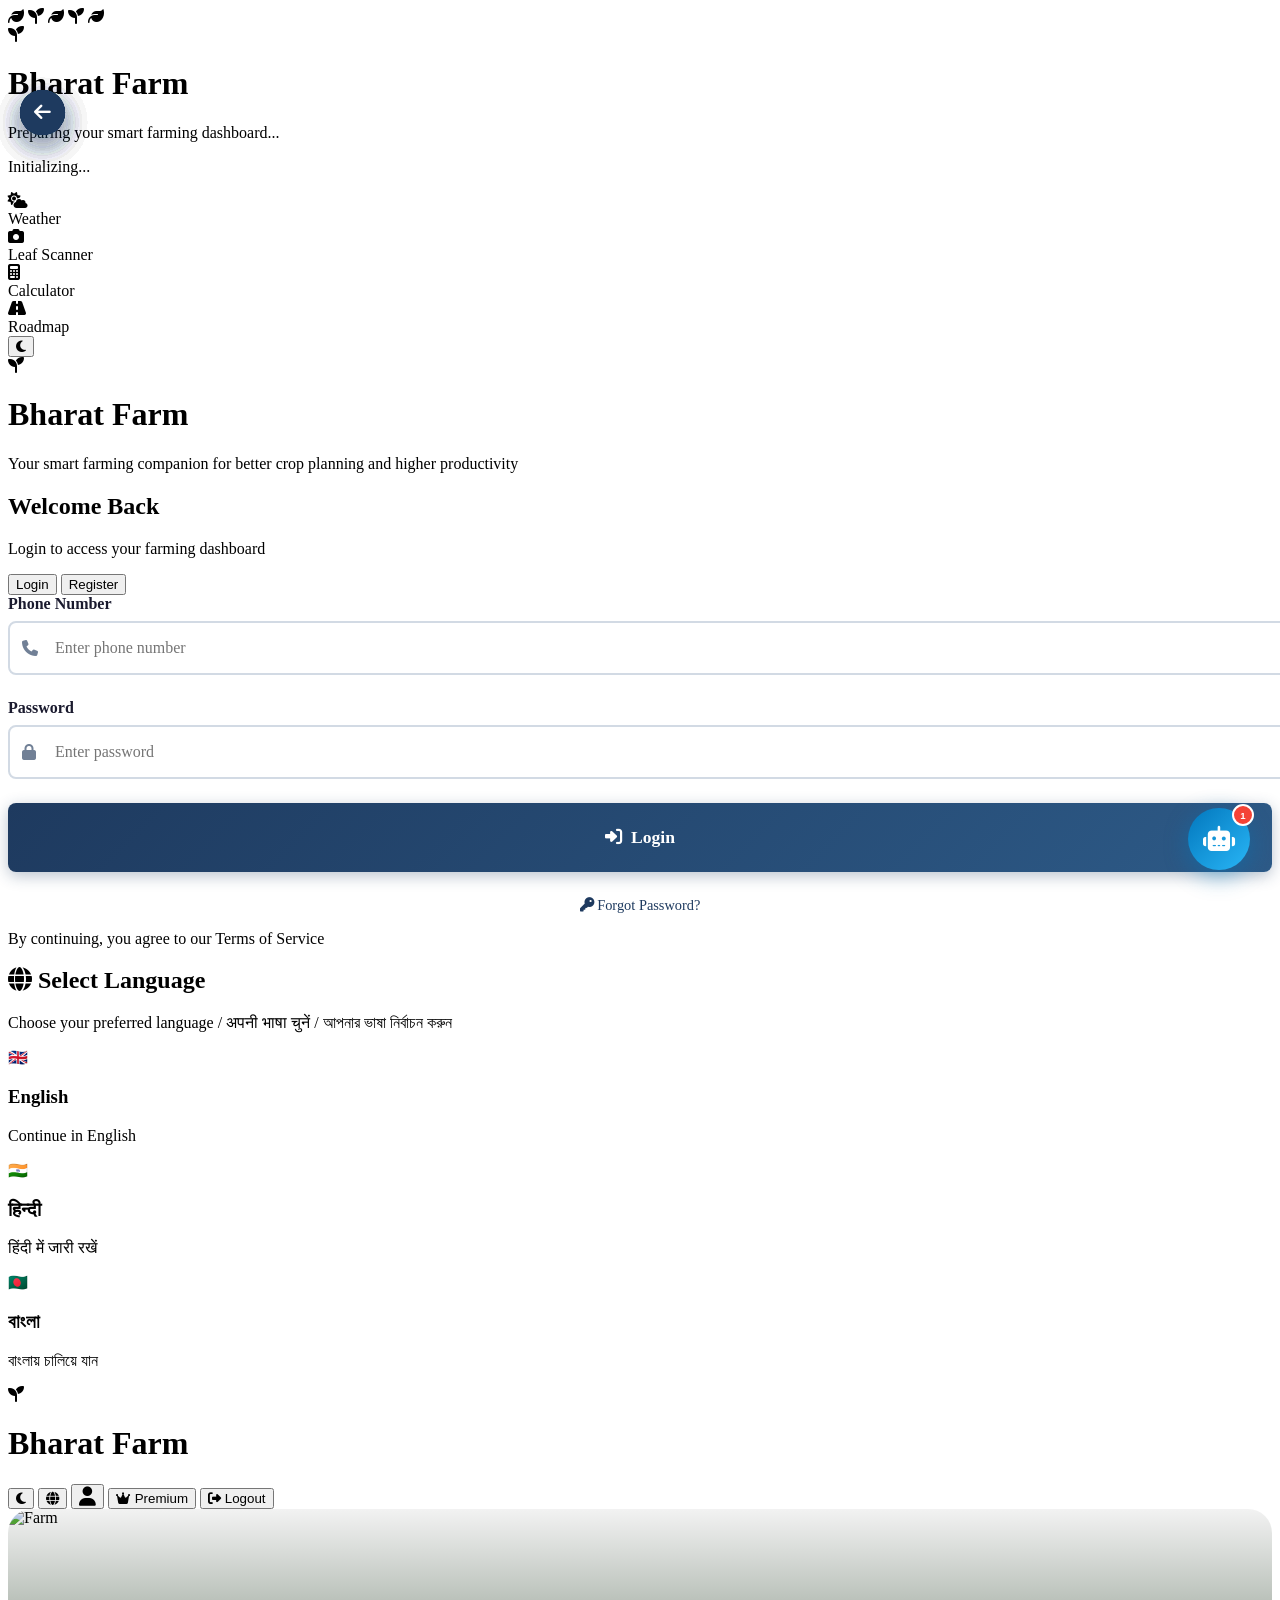
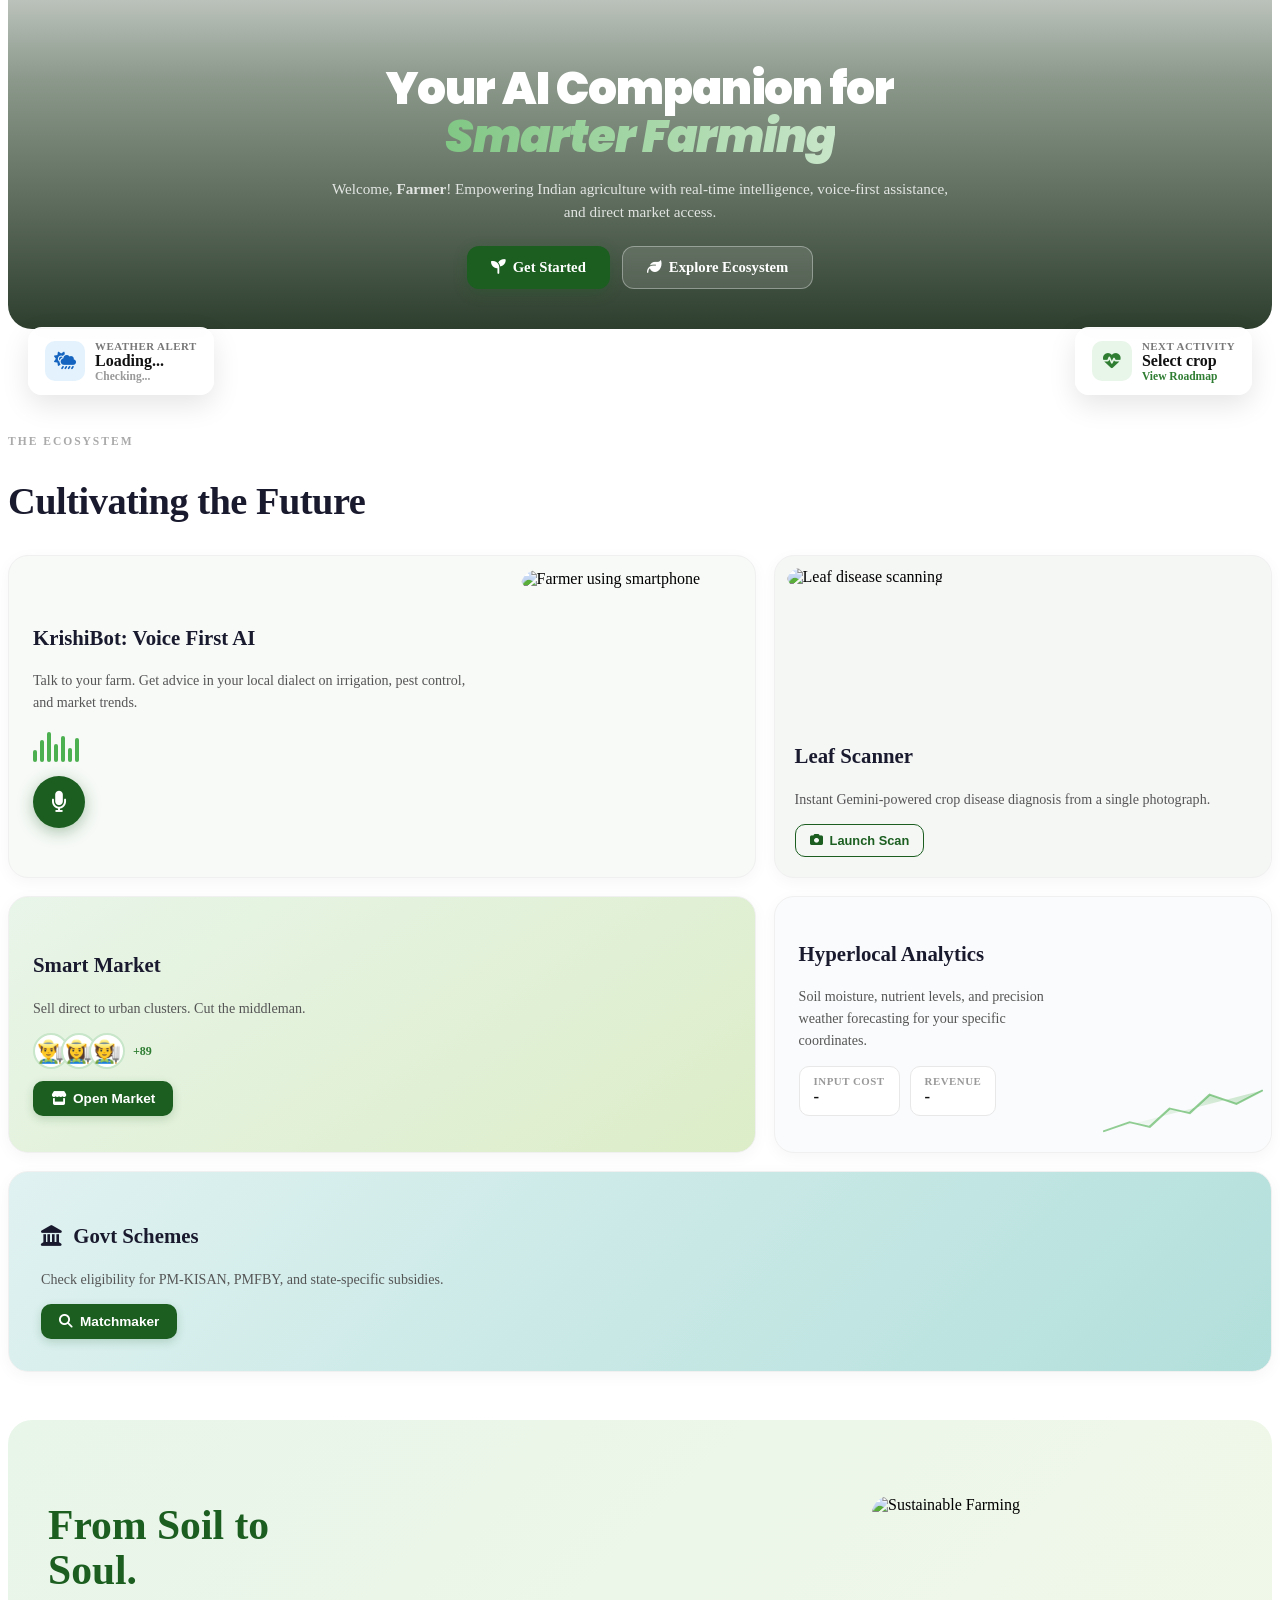
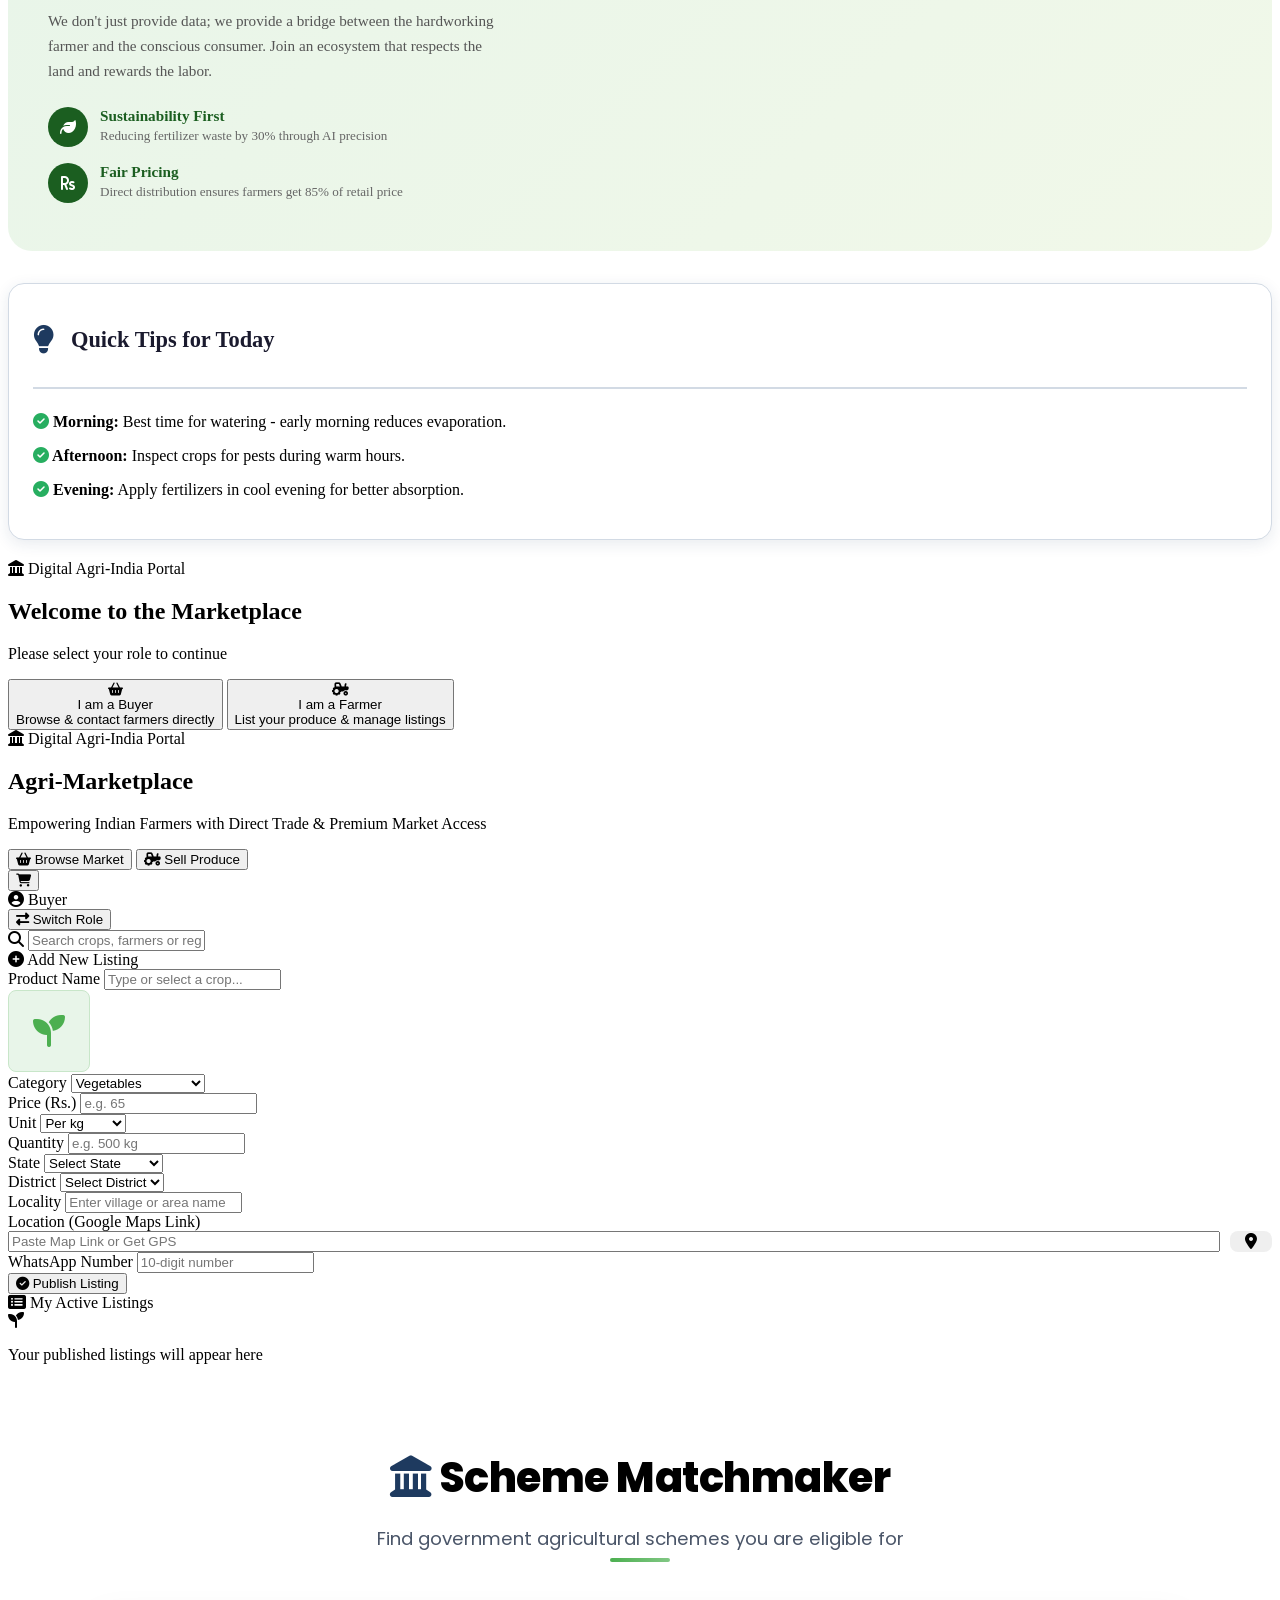
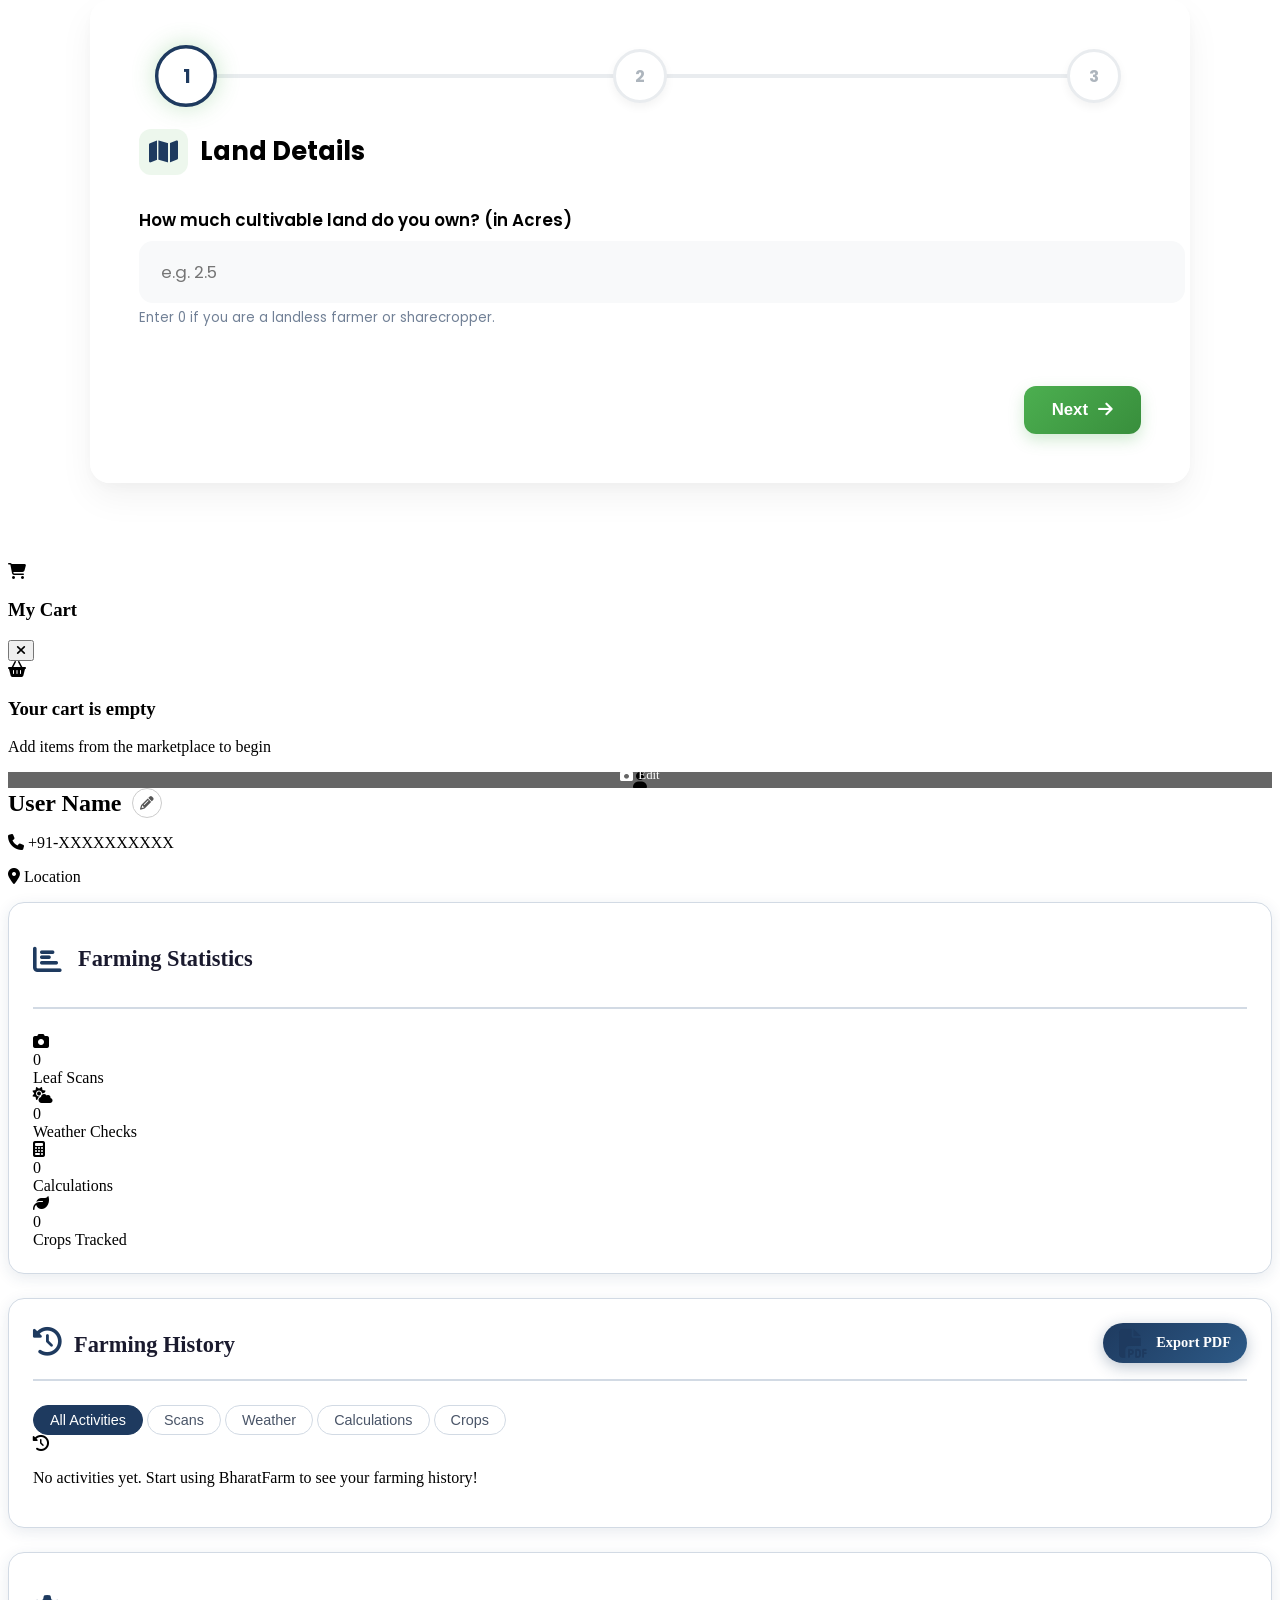
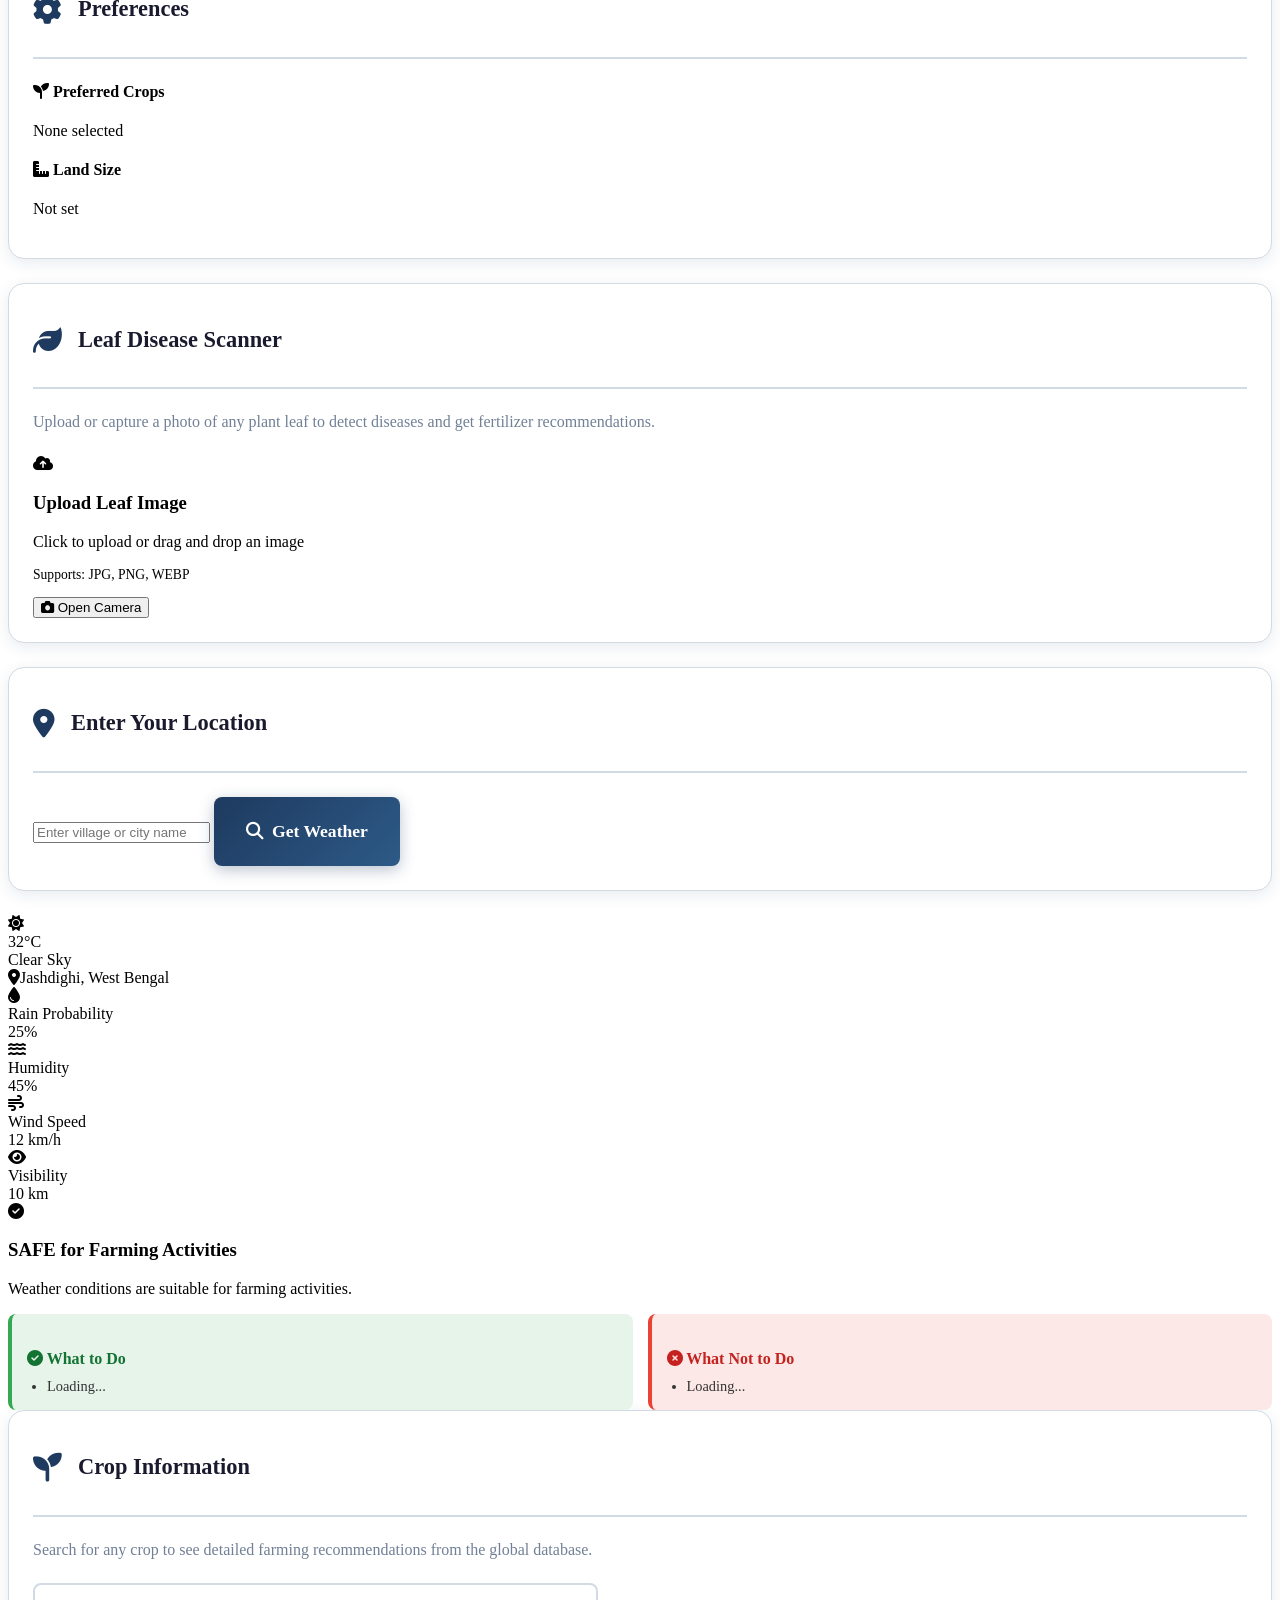
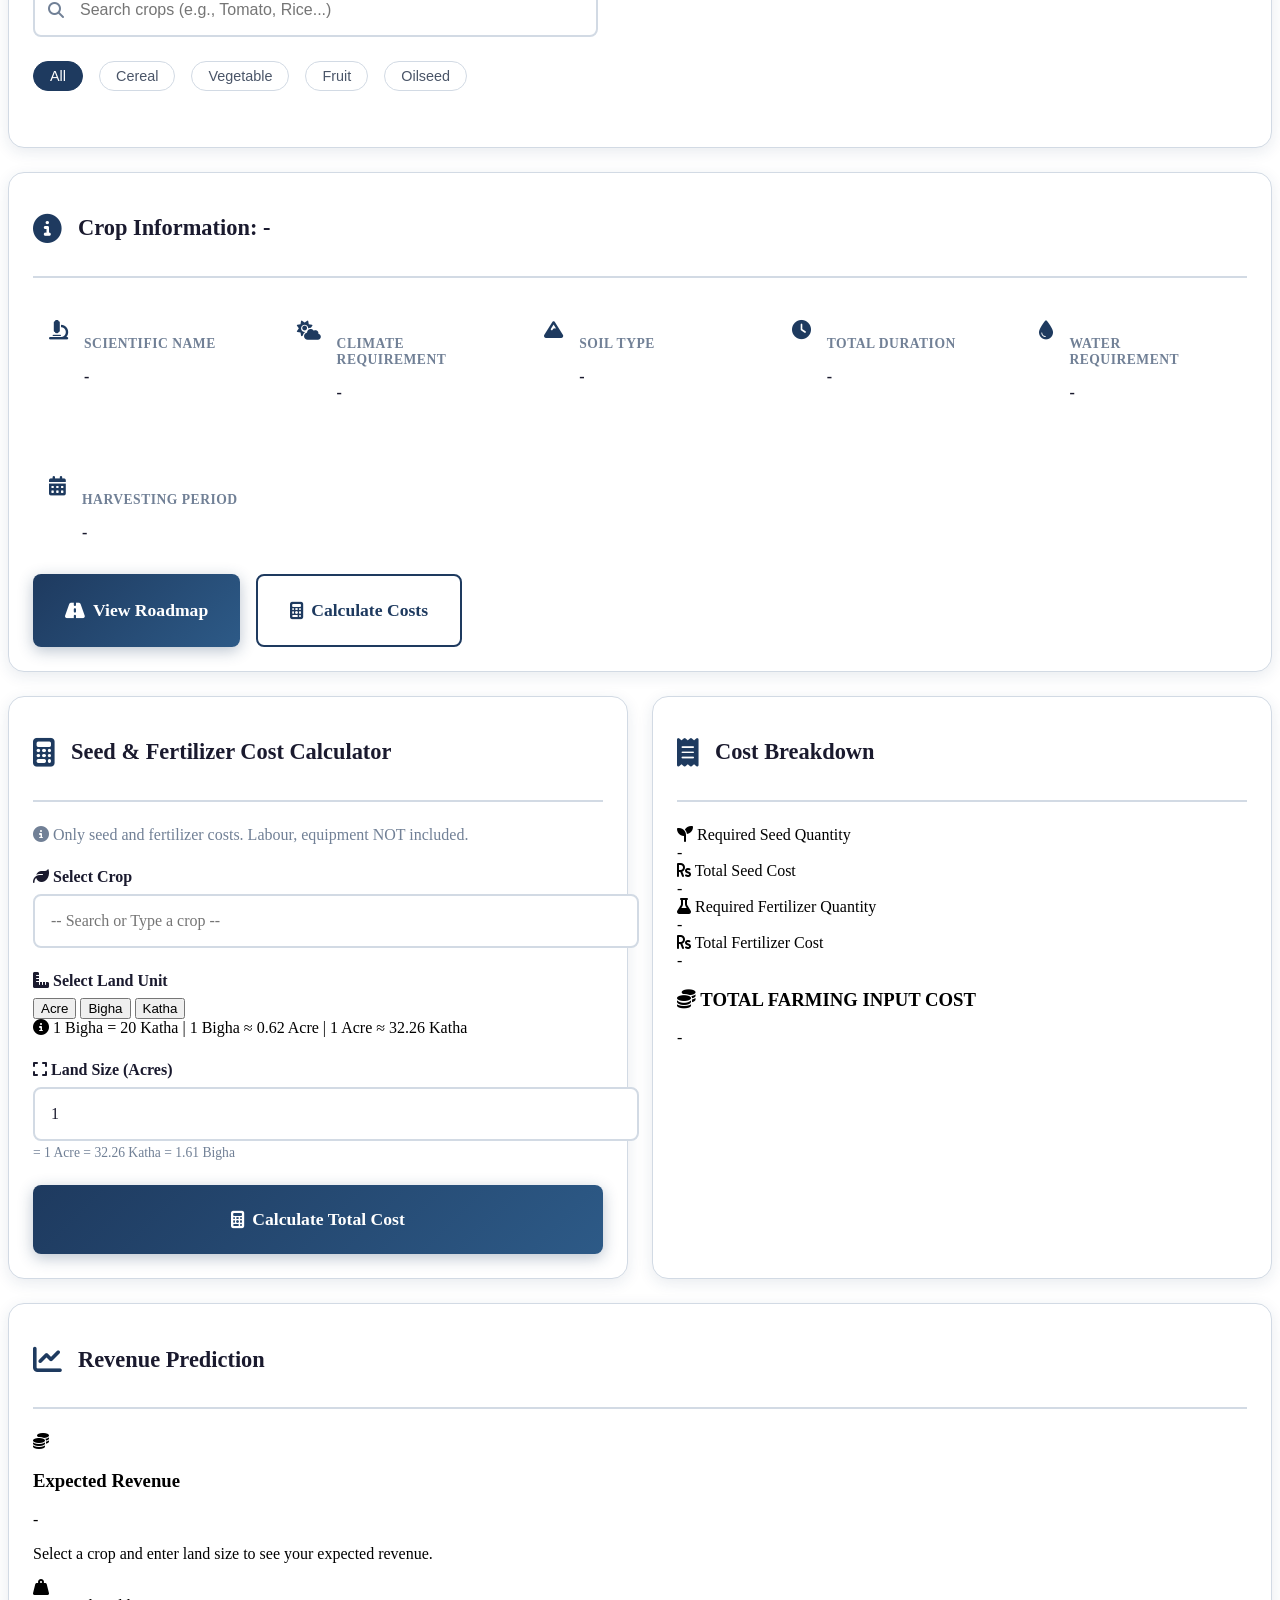
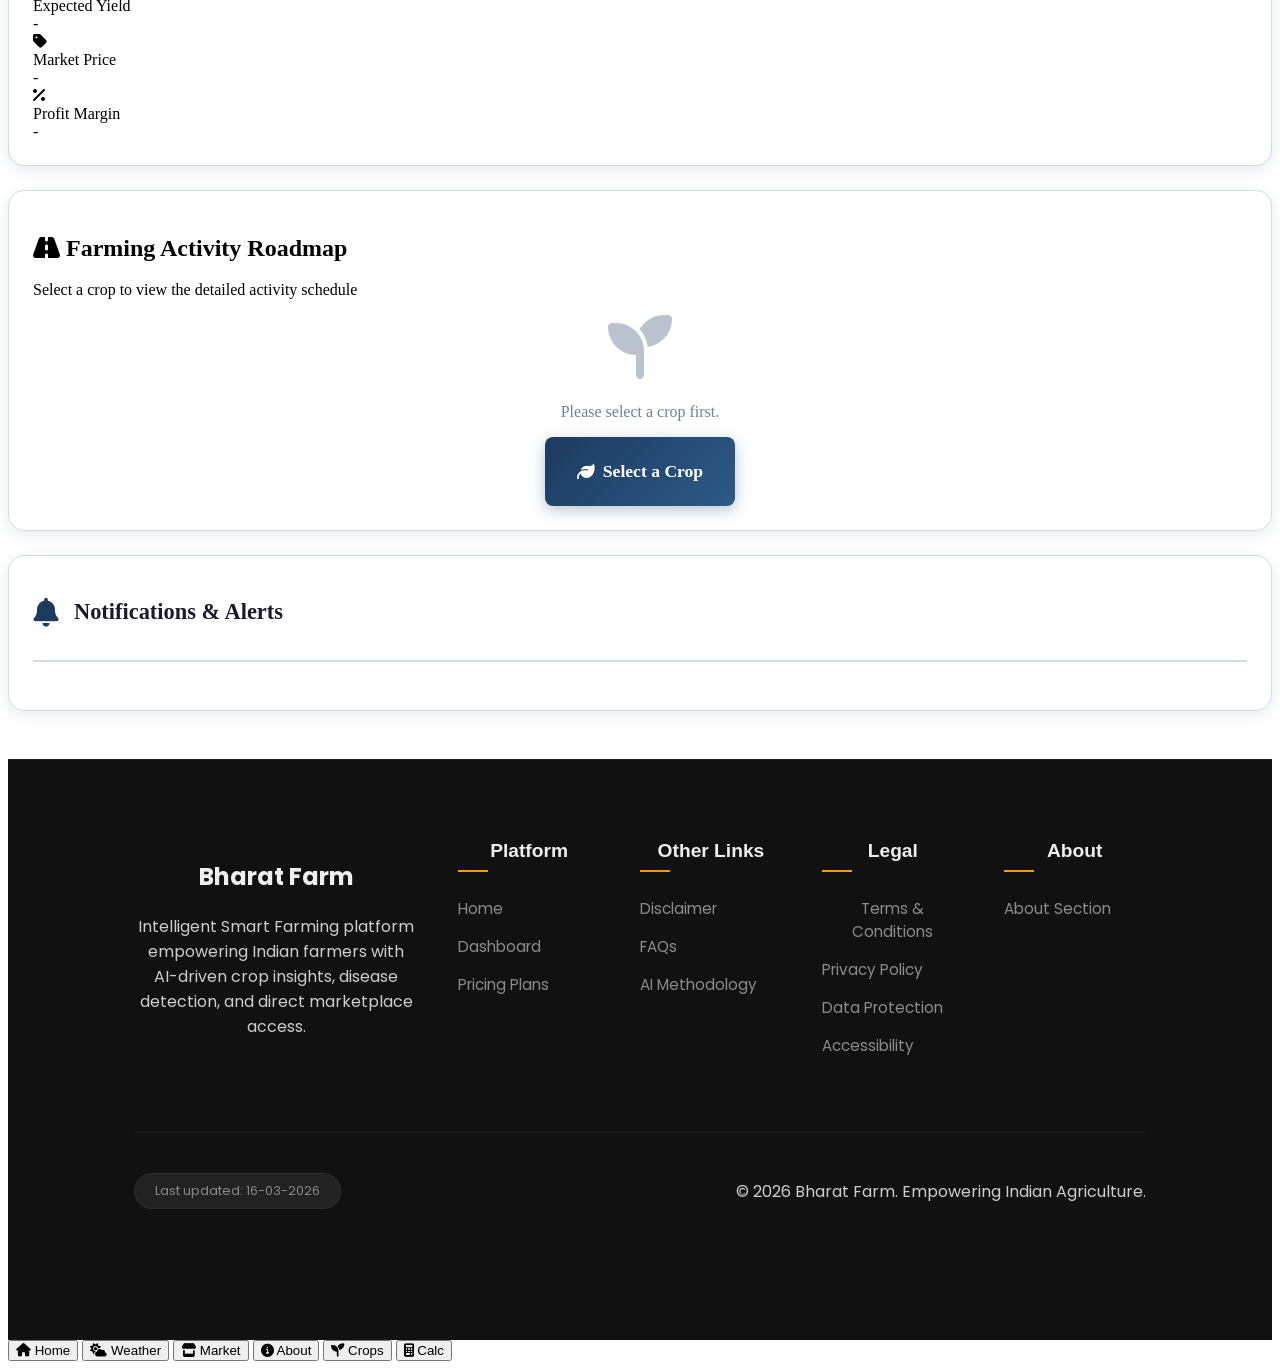
==== commit a8b7bce8: "feat: complete multilingual integration and UI cleanup (User Guide removal & chatbot FAB)" ====
--- a/app.html
+++ b/app.html
@@ -28,7 +28,7 @@
     <link rel="stylesheet" href="css/roadmap.css">
     <link rel="stylesheet" href="css/notifications.css">
     <link rel="stylesheet" href="css/about.css">
-    <link rel="stylesheet" href="css/user-guide.css">
+
     <link rel="stylesheet" href="css/profile.css">
 
     <link rel="stylesheet" href="css/subscription.css">
@@ -438,19 +438,17 @@
                     <button class="language-toggle" onclick="showLanguageModal()" title="Change Language">
                         <i class="fas fa-globe"></i>
                     </button>
-                    <button class="theme-toggle" onclick="showProfilePage()" title="My Profile"
-                        style="padding: 0; overflow: hidden; display: flex; align-items: center; justify-content: center; position: relative;">
-                        <!-- Users can add their desired image here or upload via the profile page -->
+                    <button class="theme-toggle" onclick="showProfilePage()" title="My Profile" id="headerProfileBtn">
                         <img id="headerProfileImg" src="" alt="Profile"
                             style="width: 100%; height: 100%; object-fit: cover; display: none;">
                         <i id="headerProfileIcon" class="fas fa-user" style="font-size: 1.2rem;"></i>
                     </button>
-                    <button class="subscription-btn" onclick="openSubscription()" title="Go Premium">
-                        <i class="fas fa-crown"></i> Premium
+                    <button class="subscription-btn" onclick="openSubscription()" id="headerPremiumBtn">
+                        <i class="fas fa-crown"></i> <span id="headerPremiumLabel">Premium</span>
                     </button>
 
-                    <button class="logout-btn" onclick="handleLogout()">
-                        <i class="fas fa-sign-out-alt"></i> Logout
+                    <button class="logout-btn" onclick="handleLogout()" id="headerLogoutBtn">
+                        <i class="fas fa-sign-out-alt"></i> <span id="headerLogoutLabel">Logout</span>
                     </button>
                 </div>
             </div>
@@ -469,16 +467,16 @@
 
                     <div class="dash-hero-content">
                         <h2 class="dash-hero-title">
-                            Your AI Companion for<br>
-                            <span class="dash-hero-accent">Smarter Farming</span>
+                            <span id="dashHeroTitle">Your AI Companion for</span><br>
+                            <span class="dash-hero-accent" id="dashHeroAccent">Smarter Farming</span>
                         </h2>
-                        <p class="dash-hero-sub">Welcome, <strong><span id="welcomeName">Farmer</span></strong>! Empowering Indian agriculture with real-time intelligence, voice-first
+                        <p class="dash-hero-sub" id="dashHeroSub">Welcome, <strong><span id="welcomeName">Farmer</span></strong>! Empowering Indian agriculture with real-time intelligence, voice-first
                             assistance, and direct market access.</p>
                         <div class="dash-hero-cta">
-                            <button class="dash-btn dash-btn-primary" onclick="showSection('crops')">
+                            <button class="dash-btn dash-btn-primary" onclick="showSection('crops')" id="dashHeroBtnStart">
                                 <i class="fas fa-seedling"></i> Get Started
                             </button>
-                            <button class="dash-btn dash-btn-outline" onclick="showSection('scanner')">
+                            <button class="dash-btn dash-btn-outline" onclick="showSection('scanner')" id="dashHeroBtnExplore">
                                 <i class="fas fa-leaf"></i> Explore Ecosystem
                             </button>
                         </div>
@@ -490,7 +488,7 @@
                     <div class="dash-float-card dash-float-weather" onclick="showSection('weather')">
                         <div class="dash-float-icon"><i class="fas fa-cloud-sun-rain"></i></div>
                         <div class="dash-float-body">
-                            <span class="dash-float-label">Weather Alert</span>
+                            <span class="dash-float-label" id="dashFloatWeatherLabel">Weather Alert</span>
                             <span class="dash-float-value" id="dashWeatherStatus">Loading...</span>
                             <span class="dash-float-status" id="dashWeatherSafety">Checking...</span>
                         </div>
@@ -499,17 +497,17 @@
                     <div class="dash-float-card dash-float-soil" onclick="showSection('crops')" style="cursor:pointer">
                         <div class="dash-float-icon"><i class="fas fa-heartbeat"></i></div>
                         <div class="dash-float-body">
-                            <span class="dash-float-label">Next Activity</span>
+                            <span class="dash-float-label" id="dashFloatActivityLabel">Next Activity</span>
                             <span class="dash-float-value" id="dashNextActivity">Select crop</span>
-                            <span class="dash-float-status safe">View Roadmap</span>
+                            <span class="dash-float-status safe" id="dashNextActivityStatus">View Roadmap</span>
                         </div>
                     </div>
                 </div>
 
                 <!-- ── FEATURE GRID ──────────────────────────── -->
                 <div class="dash-section-header">
-                    <span class="dash-section-tag">THE ECOSYSTEM</span>
-                    <h2 class="dash-section-title">Cultivating the Future</h2>
+                    <span class="dash-section-tag" id="dashEcosystemTag">THE ECOSYSTEM</span>
+                    <h2 class="dash-section-title" id="dashEcosystemTitle">Cultivating the Future</h2>
                 </div>
 
                 <div class="dash-feature-grid">
@@ -517,13 +515,13 @@
                     <!-- KrishiBot -->
                     <div class="dash-feature-card dash-card-krishibot" onclick="showSection('dashboard')">
                         <div class="dash-feature-text">
-                            <h3>KrishiBot: Voice First AI</h3>
-                            <p>Talk to your farm. Get advice in your local dialect on irrigation, pest control, and market trends.</p>
+                            <h3 id="dashKbTitle">KrishiBot: Voice First AI</h3>
+                            <p id="dashKbDesc">Talk to your farm. Get advice in your local dialect on irrigation, pest control, and market trends.</p>
                             <div class="dash-waveform">
                                 <span></span><span></span><span></span><span></span><span></span><span></span><span></span>
                             </div>
-                            <button class="dash-feature-cta" onclick="event.stopPropagation(); if(typeof openVoiceOverlay!=='undefined') openVoiceOverlay()">
-                                <i class="fas fa-microphone"></i><span class="cta-label"> Talk Now</span>
+                            <button class="dash-feature-cta" onclick="event.stopPropagation(); if(typeof openVoiceOverlay!=='undefined') openVoiceOverlay()" id="dashKbBtn">
+                                <i class="fas fa-microphone"></i><span class="cta-label" id="dashKbCtaLabel"> Talk Now</span>
                             </button>
                         </div>
                         <div class="dash-feature-visual dash-visual-krishibot">
@@ -537,10 +535,10 @@
                             <img src="https://images.unsplash.com/photo-1471193945509-9ad0617afabf?w=500&q=80" alt="Leaf disease scanning" loading="lazy">
                         </div>
                         <div class="dash-feature-text">
-                            <h3>Leaf Scanner</h3>
-                            <p>Instant Gemini-powered crop disease diagnosis from a single photograph.</p>
-                            <button class="dash-feature-cta" onclick="event.stopPropagation(); showSection('scanner')">
-                                <i class="fas fa-camera"></i> Launch Scan
+                            <h3 id="dashLsTitle">Leaf Scanner</h3>
+                            <p id="dashLsDesc">Instant Gemini-powered crop disease diagnosis from a single photograph.</p>
+                            <button class="dash-feature-cta" onclick="event.stopPropagation(); showSection('scanner')" id="dashLsBtn">
+                                <i class="fas fa-camera"></i> <span id="dashLsCtaLabel">Launch Scan</span>
                             </button>
                         </div>
                     </div>
@@ -548,16 +546,16 @@
                     <!-- Smart Market -->
                     <div class="dash-feature-card dash-card-market" onclick="showSection('marketplace')">
                         <div class="dash-feature-text">
-                            <h3>Smart Market</h3>
-                            <p>Sell direct to urban clusters. Cut the middleman.</p>
+                            <h3 id="dashSmTitle">Smart Market</h3>
+                            <p id="dashSmDesc">Sell direct to urban clusters. Cut the middleman.</p>
                             <div class="dash-market-avatars">
                                 <span class="dash-avatar">👨‍🌾</span>
                                 <span class="dash-avatar">👩‍🌾</span>
                                 <span class="dash-avatar">🧑‍🌾</span>
                                 <span class="dash-avatar-count">+89</span>
                             </div>
-                            <button class="dash-feature-cta" onclick="event.stopPropagation(); showSection('marketplace')">
-                                <i class="fas fa-store"></i> Open Market
+                            <button class="dash-feature-cta" onclick="event.stopPropagation(); showSection('marketplace')" id="dashSmBtn">
+                                <i class="fas fa-store"></i> <span id="dashSmCtaLabel">Open Market</span>
                             </button>
                         </div>
                     </div>
@@ -565,15 +563,15 @@
                     <!-- Hyperlocal Analytics -->
                     <div class="dash-feature-card dash-card-analytics" onclick="showSection('calculator')">
                         <div class="dash-feature-text">
-                            <h3>Hyperlocal Analytics</h3>
-                            <p>Soil moisture, nutrient levels, and precision weather forecasting for your specific coordinates.</p>
+                            <h3 id="dashHaTitle">Hyperlocal Analytics</h3>
+                            <p id="dashHaDesc">Soil moisture, nutrient levels, and precision weather forecasting for your specific coordinates.</p>
                             <div class="dash-analytics-stats">
                                 <div class="dash-stat-pill">
-                                    <span class="dash-stat-label">Input Cost</span>
+                                    <span class="dash-stat-label" id="dashHaInputLabel">Input Cost</span>
                                     <span class="dash-stat-value" id="dashTotalCost">-</span>
                                 </div>
                                 <div class="dash-stat-pill">
-                                    <span class="dash-stat-label">Revenue</span>
+                                    <span class="dash-stat-label" id="dashHaRevenueLabel">Revenue</span>
                                     <span class="dash-stat-value" id="dashRevenue">-</span>
                                 </div>
                             </div>
@@ -590,10 +588,10 @@
                     <!-- Quick Links Row -->
                     <div class="dash-feature-card dash-card-schemes" onclick="showSection('schemes')">
                         <div class="dash-feature-text">
-                            <h3><i class="fas fa-landmark"></i> Govt Schemes</h3>
-                            <p>Check eligibility for PM-KISAN, PMFBY, and state-specific subsidies.</p>
-                            <button class="dash-feature-cta" onclick="event.stopPropagation(); showSection('schemes')">
-                                <i class="fas fa-search"></i> Matchmaker
+                            <h3><i class="fas fa-landmark"></i> <span id="dashGsTitle">Govt Schemes</span></h3>
+                            <p id="dashGsDesc">Check eligibility for PM-KISAN, PMFBY, and state-specific subsidies.</p>
+                            <button class="dash-feature-cta" onclick="event.stopPropagation(); showSection('schemes')" id="dashGsBtn">
+                                <i class="fas fa-search"></i> <span id="dashGsCtaLabel">Matchmaker</span>
                             </button>
                         </div>
                     </div>
@@ -602,23 +600,23 @@
                 <!-- ── IMPACT SECTION ── -->
                 <div class="dash-impact-section">
                     <div class="dash-impact-text">
-                        <h2 class="dash-impact-title">From Soil to<br>Soul.</h2>
-                        <p class="dash-impact-desc">We don't just provide data; we provide a bridge between the
+                        <h2 class="dash-impact-title" id="dashImpactTitle">From Soil to<br>Soul.</h2>
+                        <p class="dash-impact-desc" id="dashImpactDesc">We don't just provide data; we provide a bridge between the
                             hardworking farmer and the conscious consumer. Join an ecosystem that respects the land and
                             rewards the labor.</p>
                         <div class="dash-impact-stats">
                             <div class="dash-impact-stat">
                                 <div class="dash-impact-stat-icon"><i class="fas fa-leaf"></i></div>
                                 <div>
-                                    <strong>Sustainability First</strong>
-                                    <p>Reducing fertilizer waste by 30% through AI precision</p>
+                                    <strong id="dashImpactStat1Title">Sustainability First</strong>
+                                    <p id="dashImpactStat1Desc">Reducing fertilizer waste by 30% through AI precision</p>
                                 </div>
                             </div>
                             <div class="dash-impact-stat">
                                 <div class="dash-impact-stat-icon"><i class="fas fa-rupee-sign"></i></div>
                                 <div>
-                                    <strong>Fair Pricing</strong>
-                                    <p>Direct distribution ensures farmers get 85% of retail price</p>
+                                    <strong id="dashImpactStat2Title">Fair Pricing</strong>
+                                    <p id="dashImpactStat2Desc">Direct distribution ensures farmers get 85% of retail price</p>
                                 </div>
                             </div>
                         </div>
@@ -752,21 +750,21 @@
                 <!-- Role Tabs -->
                 <div class="mk-tabs-bar">
                     <button class="mk-tab active" id="tabBuyer" onclick="switchMkTab('buyer')">
-                        <i class="fas fa-shopping-basket"></i> Browse Market
+                        <i class="fas fa-shopping-basket"></i> <span id="mkTabBrowseLabel">Browse Market</span>
                     </button>
                     <button class="mk-tab" id="tabFarmer" onclick="switchMkTab('farmer')">
-                        <i class="fas fa-tractor"></i> Sell Produce
+                        <i class="fas fa-tractor"></i> <span id="mkTabSellLabel">Sell Produce</span>
                     </button>
                     <div class="mk-tabs-right">
-                        <button class="cart-icon-btn" onclick="openCartDrawer()" title="View Cart">
+                        <button class="cart-icon-btn" onclick="openCartDrawer()" id="cartBtn">
                             <i class="fas fa-shopping-cart"></i>
                             <span class="cart-badge" id="cartBadge" style="display:none;">0</span>
                         </button>
                         <div class="mk-role-badge" id="mkRoleBadge">
                             <i class="fas fa-user-circle"></i> <span id="mkRoleLabel">Buyer</span>
                         </div>
-                        <button class="mk-switch-role-btn" onclick="switchRole()">
-                            <i class="fas fa-exchange-alt"></i> Switch Role
+                        <button class="mk-switch-role-btn" onclick="switchRole()" id="mkSwitchRoleBtn">
+                            <i class="fas fa-exchange-alt"></i> <span id="mkSwitchRoleLabel">Switch Role</span>
                         </button>
                     </div>
                 </div>
@@ -792,12 +790,12 @@
                     <div class="farmer-tab-layout">
                         <div class="farmer-form-panel">
                             <div class="farmer-form-header">
-                                <i class="fas fa-plus-circle"></i> Add New Listing
+                                <i class="fas fa-plus-circle"></i> <span id="mkAddListingTitle">Add New Listing</span>
                             </div>
                             <form id="farmerSellForm" onsubmit="handleSellSubmit(event)" class="farmer-sell-form">
                                 <div class="sell-form-row">
                                     <div class="sell-form-group" style="flex: 1;">
-                                        <label>Product Name</label>
+                                        <label id="mkLabelProductName">Product Name</label>
                                         <input list="cropNamesList" name="name" id="sellProductName" required
                                             placeholder="Type or select a crop..." oninput="updateSellProductImage()"
                                             autocomplete="off">
@@ -815,33 +813,33 @@
                                 </div>
                                 <div class="sell-form-row">
                                     <div class="sell-form-group">
-                                        <label>Category</label>
-                                        <select name="category" required>
-                                            <option value="vegetables">Vegetables</option>
-                                            <option value="fruits">Fruits</option>
-                                            <option value="grains">Grains &amp; Pulses</option>
-                                            <option value="seeds">Seeds &amp; Fertilizers</option>
-                                            <option value="machinery">Machinery</option>
+                                        <label id="mkLabelCategory">Category</label>
+                                        <select name="category" id="mkSelectCategory" required>
+                                            <option value="vegetables" id="optVeg">Vegetables</option>
+                                            <option value="fruits" id="optFruits">Fruits</option>
+                                            <option value="grains" id="optGrains">Grains &amp; Pulses</option>
+                                            <option value="seeds" id="optSeeds">Seeds &amp; Fertilizers</option>
+                                            <option value="machinery" id="optMachinery">Machinery</option>
                                         </select>
                                     </div>
                                     <div class="sell-form-group">
-                                        <label>Price (Rs.)</label>
-                                        <input type="number" name="price" placeholder="e.g. 65" required min="1">
+                                        <label id="mkLabelPrice">Price (Rs.)</label>
+                                        <input type="number" name="price" placeholder="e.g. 65" id="mkInputPrice" required min="1">
                                     </div>
                                 </div>
                                 <div class="sell-form-row">
                                     <div class="sell-form-group">
-                                        <label>Unit</label>
-                                        <select name="unit">
-                                            <option value="kg">Per kg</option>
-                                            <option value="quintal">Per quintal</option>
-                                            <option value="piece">Per piece</option>
-                                            <option value="ton">Per ton</option>
+                                        <label id="mkLabelUnit">Unit</label>
+                                        <select name="unit" id="mkSelectUnit">
+                                            <option value="kg" id="unitKg">Per kg</option>
+                                            <option value="quintal" id="unitQuintal">Per quintal</option>
+                                            <option value="piece" id="unitPiece">Per piece</option>
+                                            <option value="ton" id="unitTon">Per ton</option>
                                         </select>
                                     </div>
                                     <div class="sell-form-group">
-                                        <label>Quantity</label>
-                                        <input type="text" name="quantity" placeholder="e.g. 500 kg" required>
+                                        <label id="mkLabelQuantity">Quantity</label>
+                                        <input type="text" name="quantity" placeholder="e.g. 500 kg" id="mkInputQuantity" required>
                                     </div>
                                 </div>
                                 <div class="sell-form-row">
@@ -852,23 +850,19 @@
                                             <option value="Andhra Pradesh">Andhra Pradesh</option>
                                             <option value="Bihar">Bihar</option>
                                             <option value="Gujarat">Gujarat</option>
-                                            <option value="Haryana">Haryana</option>
-                                            <option value="Karnataka">Karnataka</option>
-                                            <option value="Madhya Pradesh">Madhya Pradesh</option>
-                                            <option value="Maharashtra">Maharashtra</option>
-                                            <option value="Punjab">Punjab</option>
-                                            <option value="Rajasthan">Rajasthan</option>
-                                            <option value="Tamil Nadu">Tamil Nadu</option>
-                                            <option value="Uttar Pradesh">Uttar Pradesh</option>
-                                            <option value="West Bengal">West Bengal</option>
+                                            <option value="">Select State</option>
                                         </select>
                                     </div>
                                     <div class="sell-form-group">
-                                        <label>District</label>
+                                        <label id="mkLabelDistrict">District</label>
                                         <select name="district" id="districtSelect" required>
-                                            <option value="" disabled selected>Select District</option>
+                                            <option value="">Select District</option>
                                         </select>
                                     </div>
+                                </div>
+                                <div class="sell-form-group">
+                                    <label id="mkLabelLocality">Locality</label>
+                                    <input type="text" name="locality" placeholder="Enter village or area name" id="mkInputLocality" required>
                                 </div>
                                 <div class="sell-form-group">
                                     <label>Location (Google Maps Link)</label>
@@ -1731,7 +1725,7 @@
                         <li><a href="info.html?page=disclaimer">Disclaimer</a></li>
                         <li><a href="info.html?page=faq">FAQs</a></li>
                         <li><a href="info.html?page=methodology">AI Methodology</a></li>
-                        <li><a href="info.html?page=guide">User Guide</a></li>
+
                     </ul>
                 </div>
 
@@ -1807,7 +1801,7 @@
     <script src="js/notifications.js"></script>
     <script src="js/dashboard.js?v=2"></script>
     <script src="js/profile.js"></script>
-    <script src="js/user-guide.js"></script>
+
     <script src="js/app.js"></script>
     <script src="js/lang.js"></script>
     <script src="js/chatbot.js"></script>
--- a/css/chatbot.css
+++ b/css/chatbot.css
@@ -5,8 +5,8 @@
 /* ── Floating Toggle Button ── */
 #chatbotToggle {
   position: fixed;
-  bottom: 28px;
-  right: 28px;
+  bottom: 30px;
+  right: 30px;
   z-index: 9999;
   width: 62px;
   height: 62px;
@@ -35,8 +35,9 @@
 /* Base style for Talk to AI Button (Desktop) */
 .voice-fab {
   display: none !important;
-  bottom: 105px !important; /* Stacked right above desktop Chatbot Toggle */
-  right: 28px !important;
+  bottom: 28px !important; 
+  left: 28px !important;
+  right: auto !important;
   transition: transform 0.2s ease, box-shadow 0.2s ease !important;
   z-index: 9999 !important;
 }
@@ -44,6 +45,13 @@
 .app-container.active ~ .voice-fab,
 body:has(.app-container.active) .voice-fab {
   display: flex !important;
+}
+
+/* Hide the Voice FAB on desktop when Chatbot is open to prevent overlap */
+@media (min-width: 769px) {
+  .voice-fab.chat-active {
+    display: none !important;
+  }
 }
 
 #chatbotToggle .chat-badge {
@@ -90,8 +98,8 @@
 /* ── Chat Panel ── */
 #chatbotPanel {
   position: fixed;
-  bottom: 105px;
-  right: 28px;
+  bottom: 100px;
+  right: 30px;
   z-index: 9998;
   width: 370px;
   max-width: calc(100vw - 32px);
@@ -315,6 +323,7 @@
   color: var(--text-primary, #222);
   border-bottom-left-radius: 5px;
   box-shadow: 0 2px 8px rgba(0, 0, 0, 0.07);
+  box-sizing: border-box !important;
 }
 
 .chat-msg.user .msg-bubble {
@@ -323,6 +332,7 @@
   border-bottom-right-radius: 5px;
   box-shadow: 0 2px 8px rgba(2, 119, 189, 0.3);
   max-width: 100%;
+  box-sizing: border-box !important;
 }
 
 .msg-time {
@@ -664,6 +674,16 @@
   .voice-fab {
      z-index: 10000 !important;
   }
+
+  #chatbotInputArea {
+    padding: 10px 8px; /* Reduce side padding slightly */
+    gap: 6px; /* Decrease gap between buttons to give input more space */
+  }
+
+  #chatbotInput {
+    padding: 8px 12px;
+    font-size: 0.95rem; /* Slightly larger text on mobile to prevent squishing */
+  }
 }
 
 /* ── Fullscreen Mode ── */
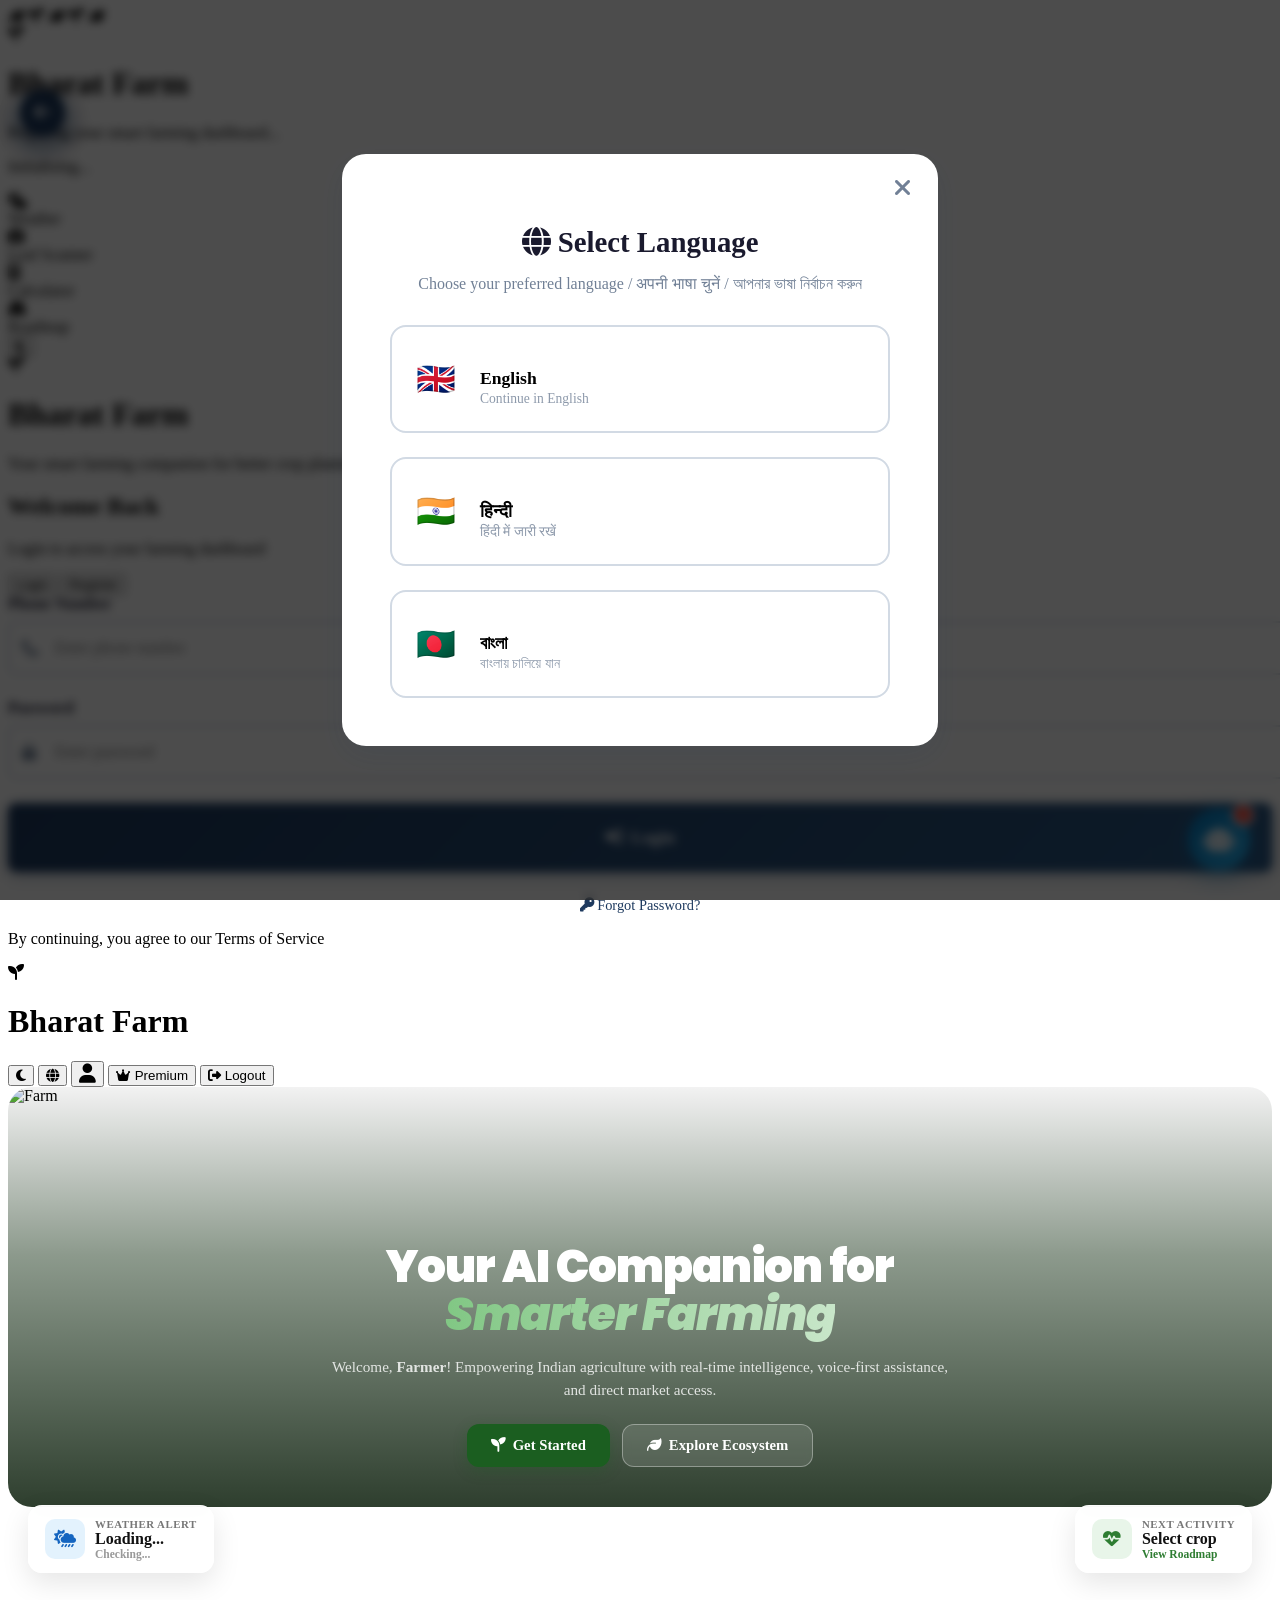
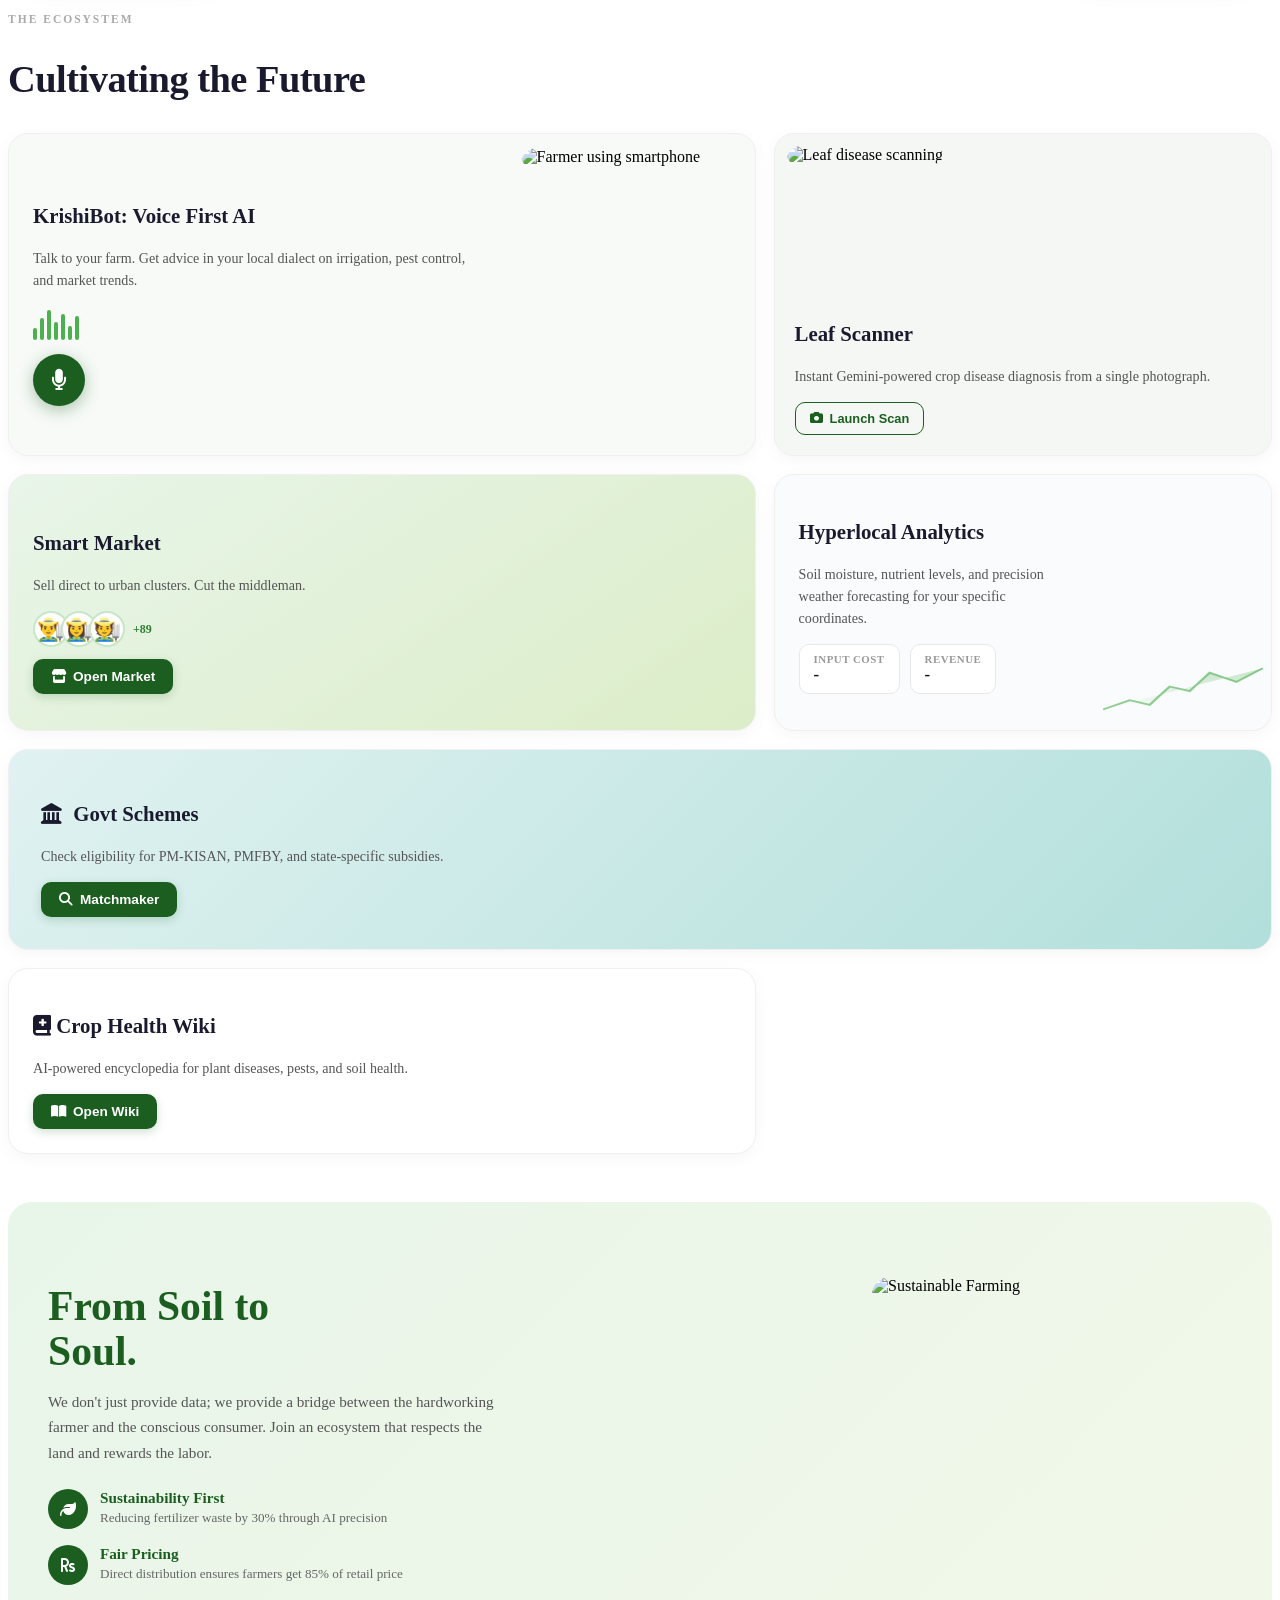
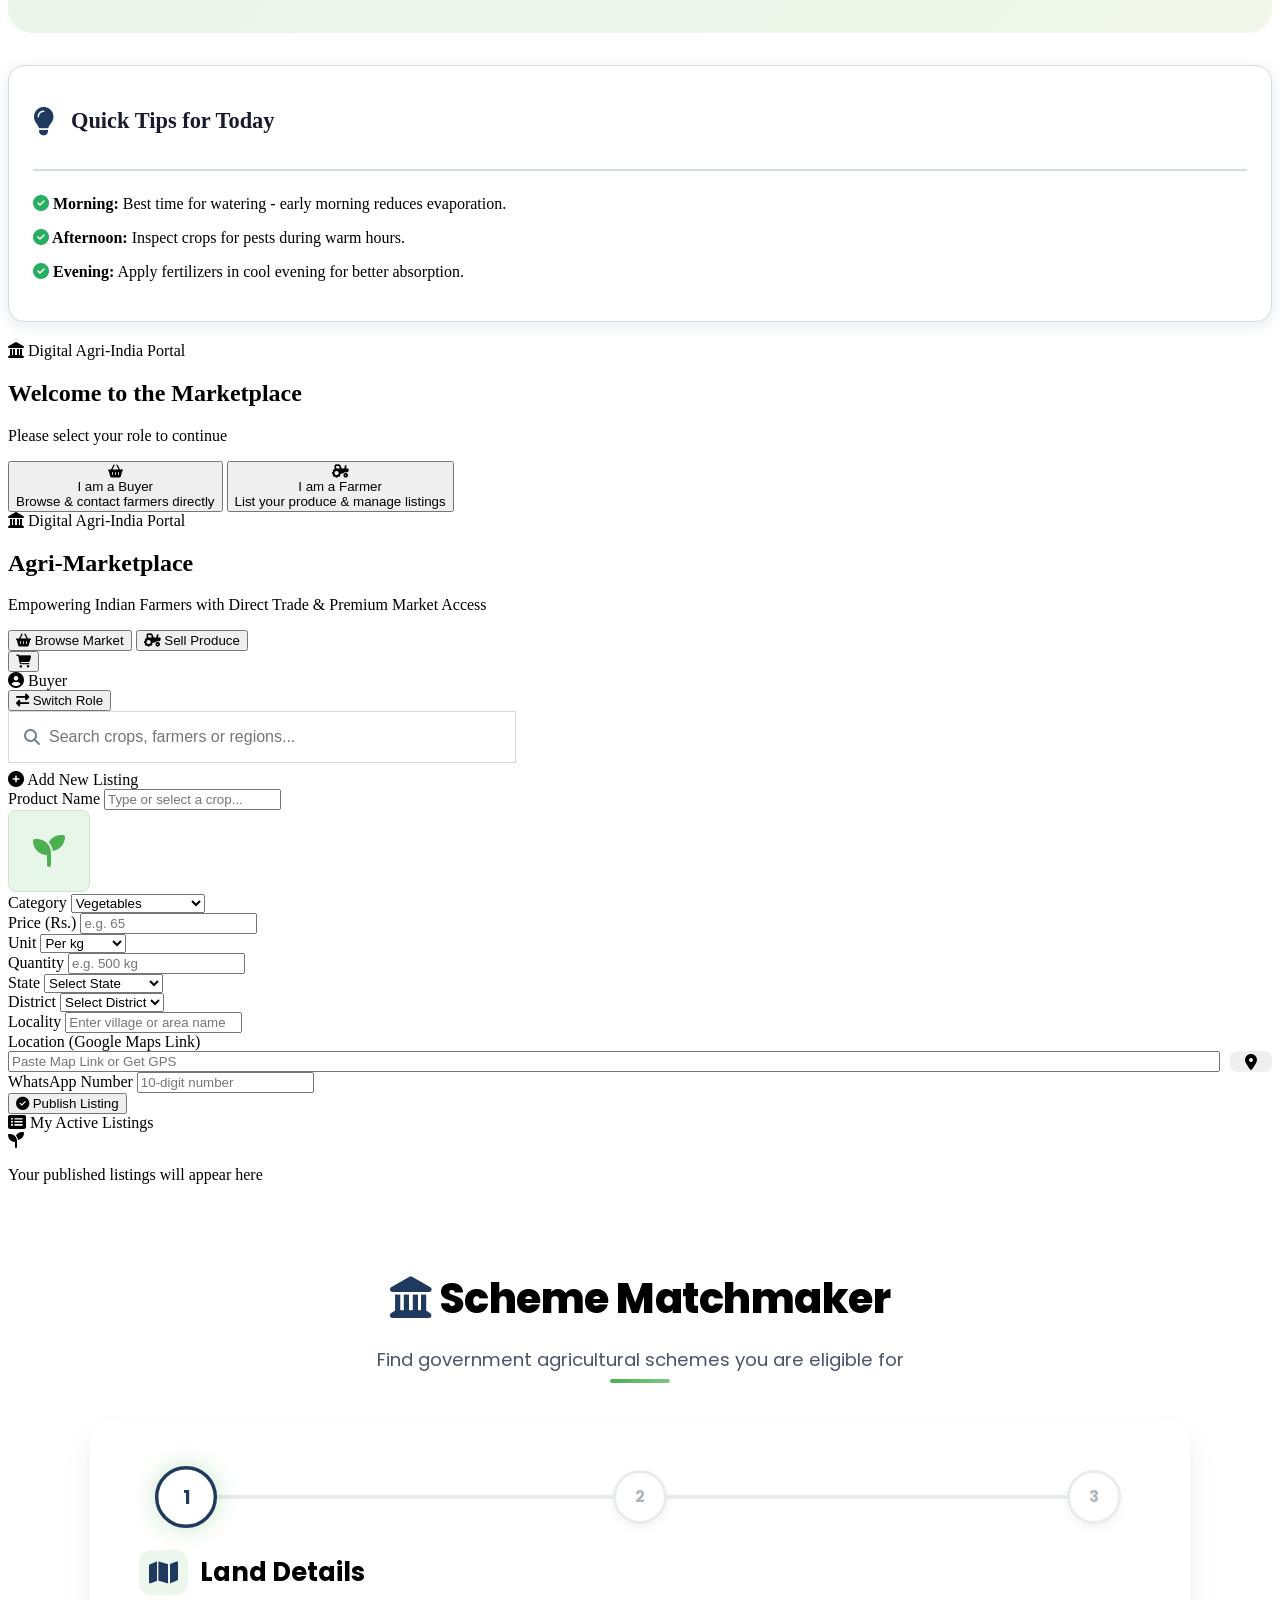
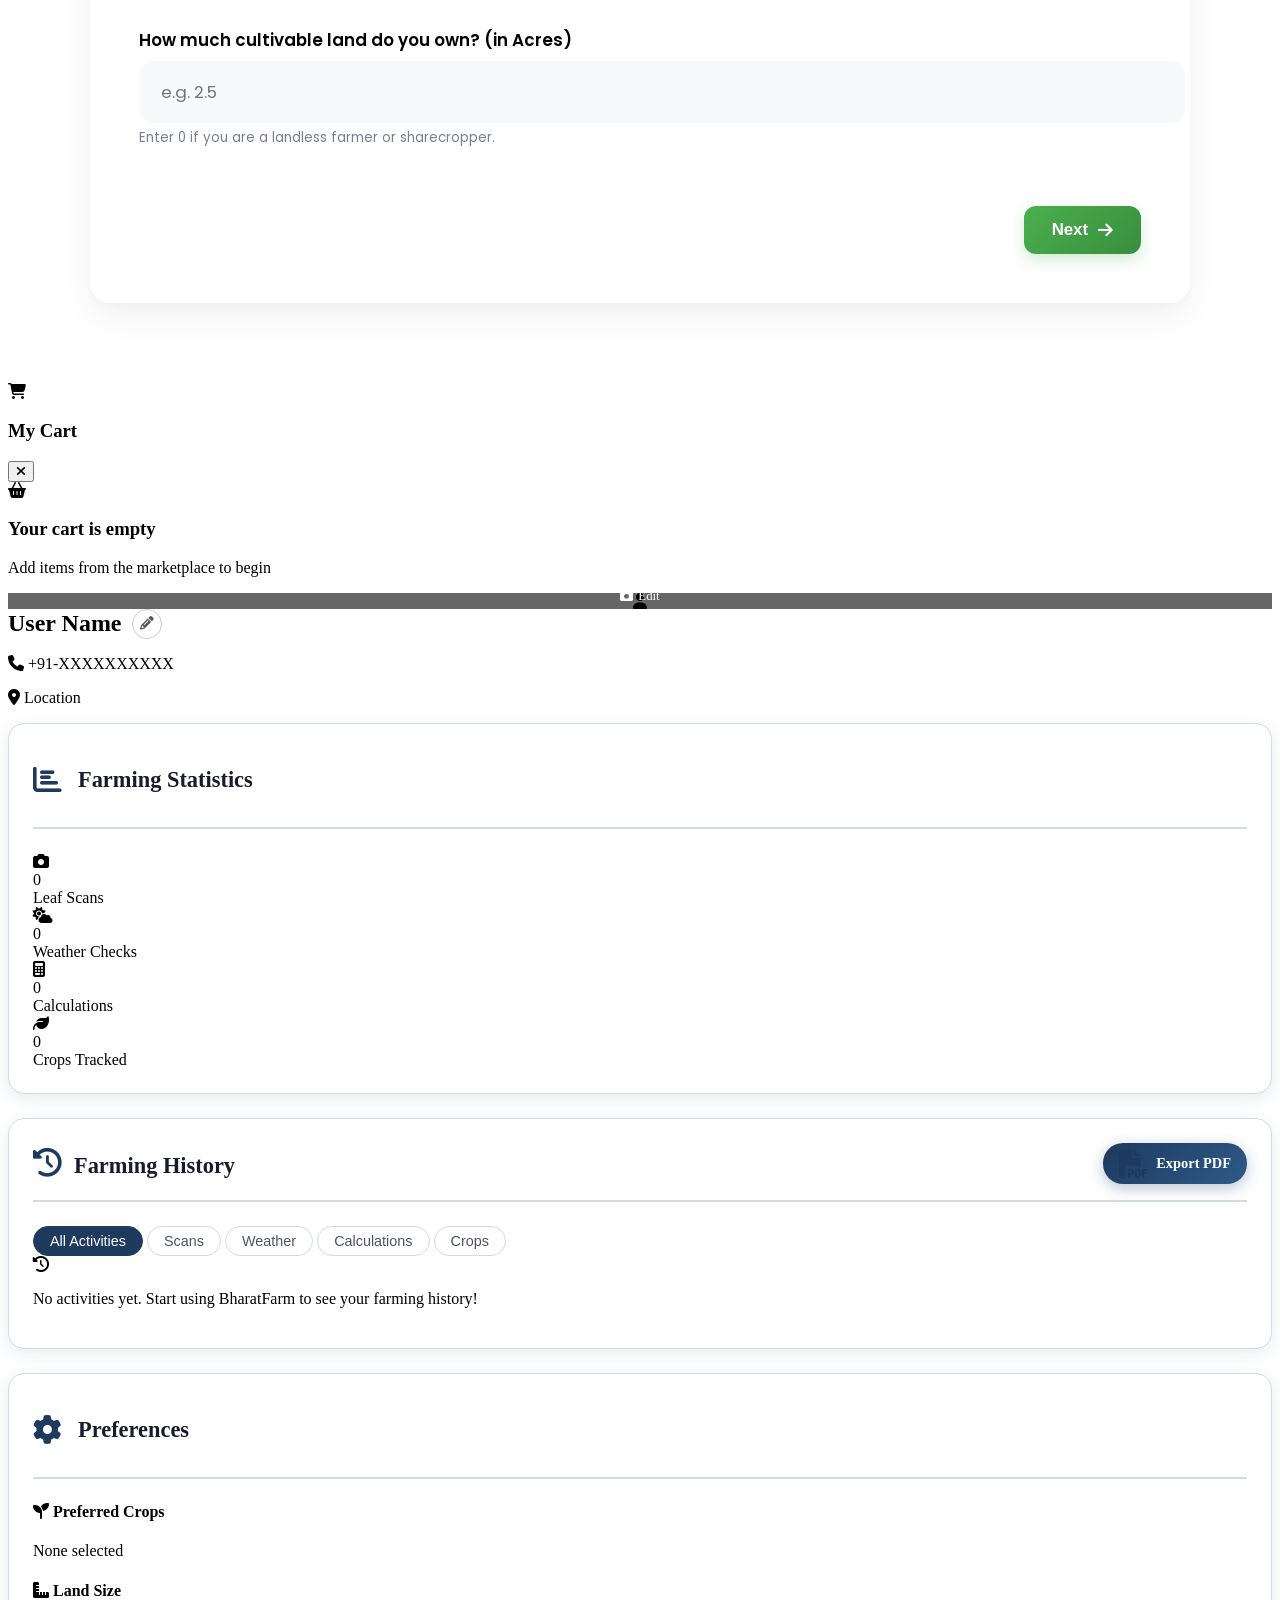
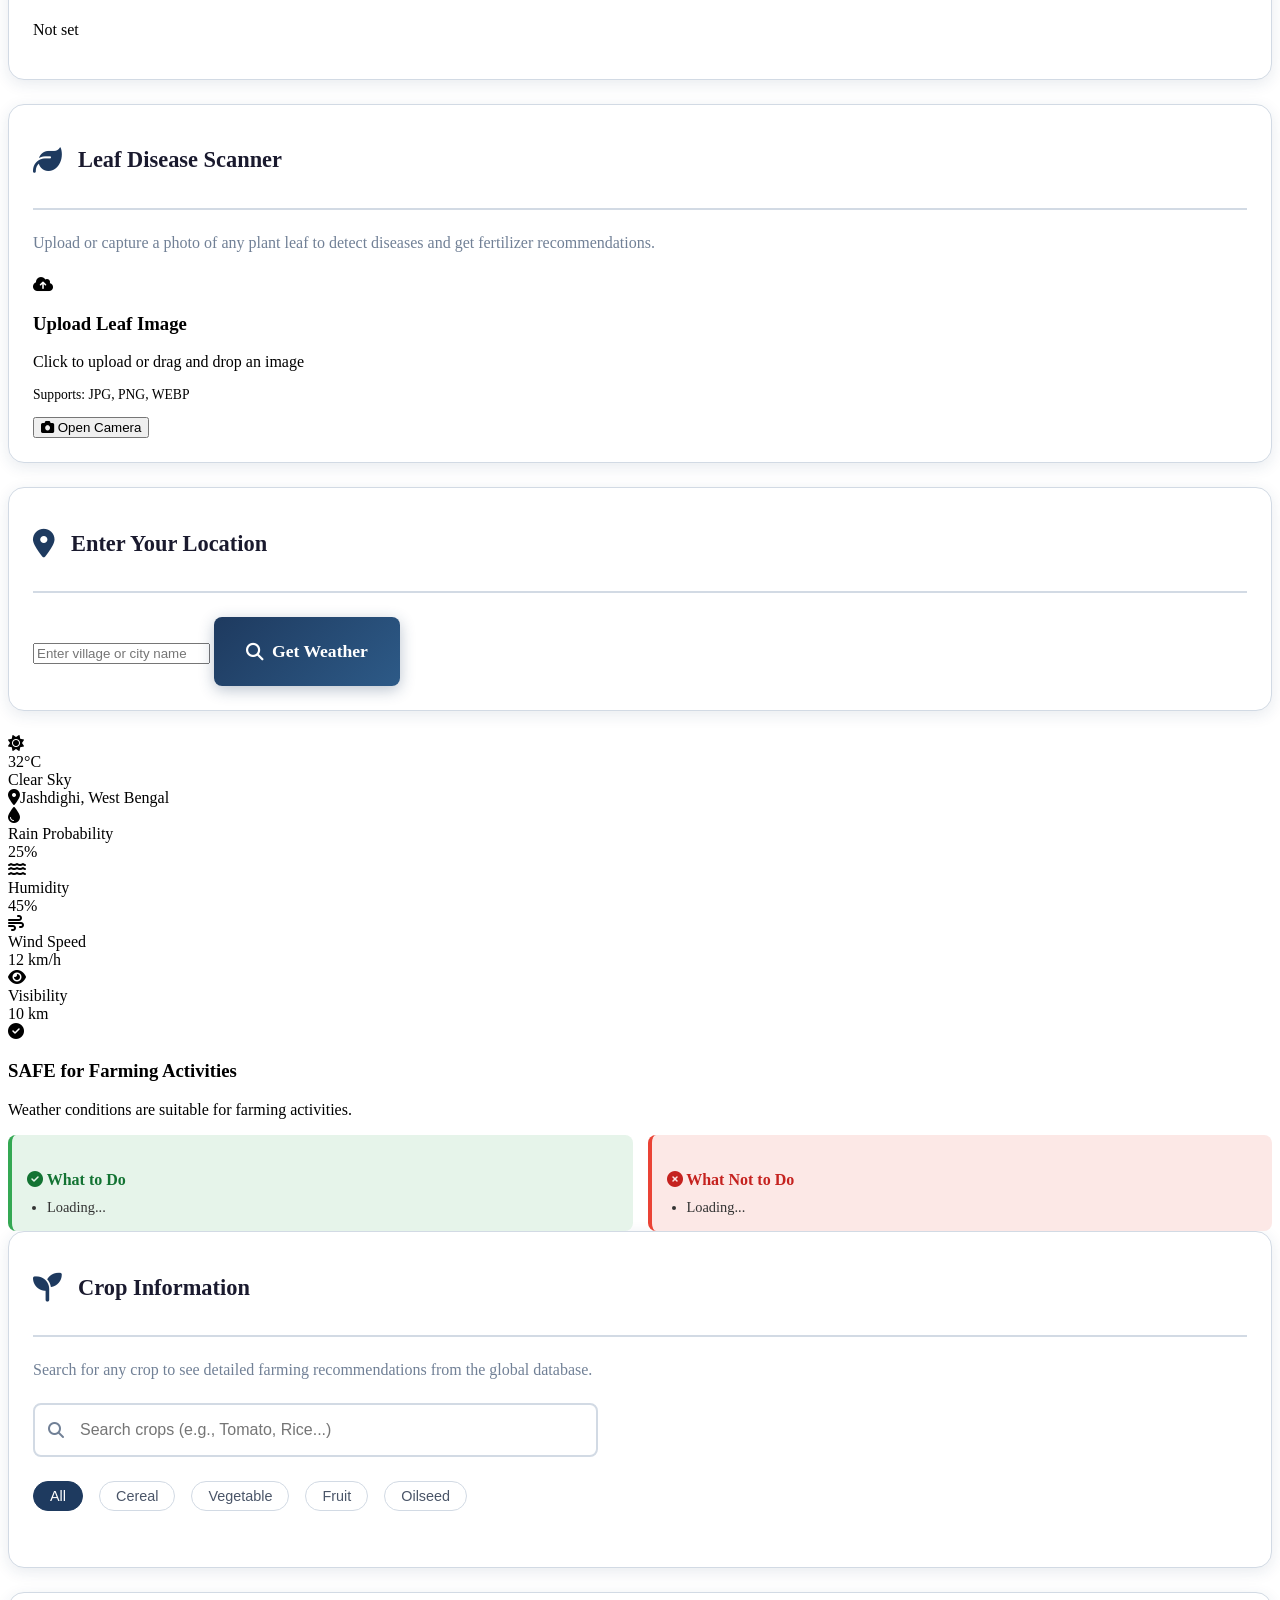
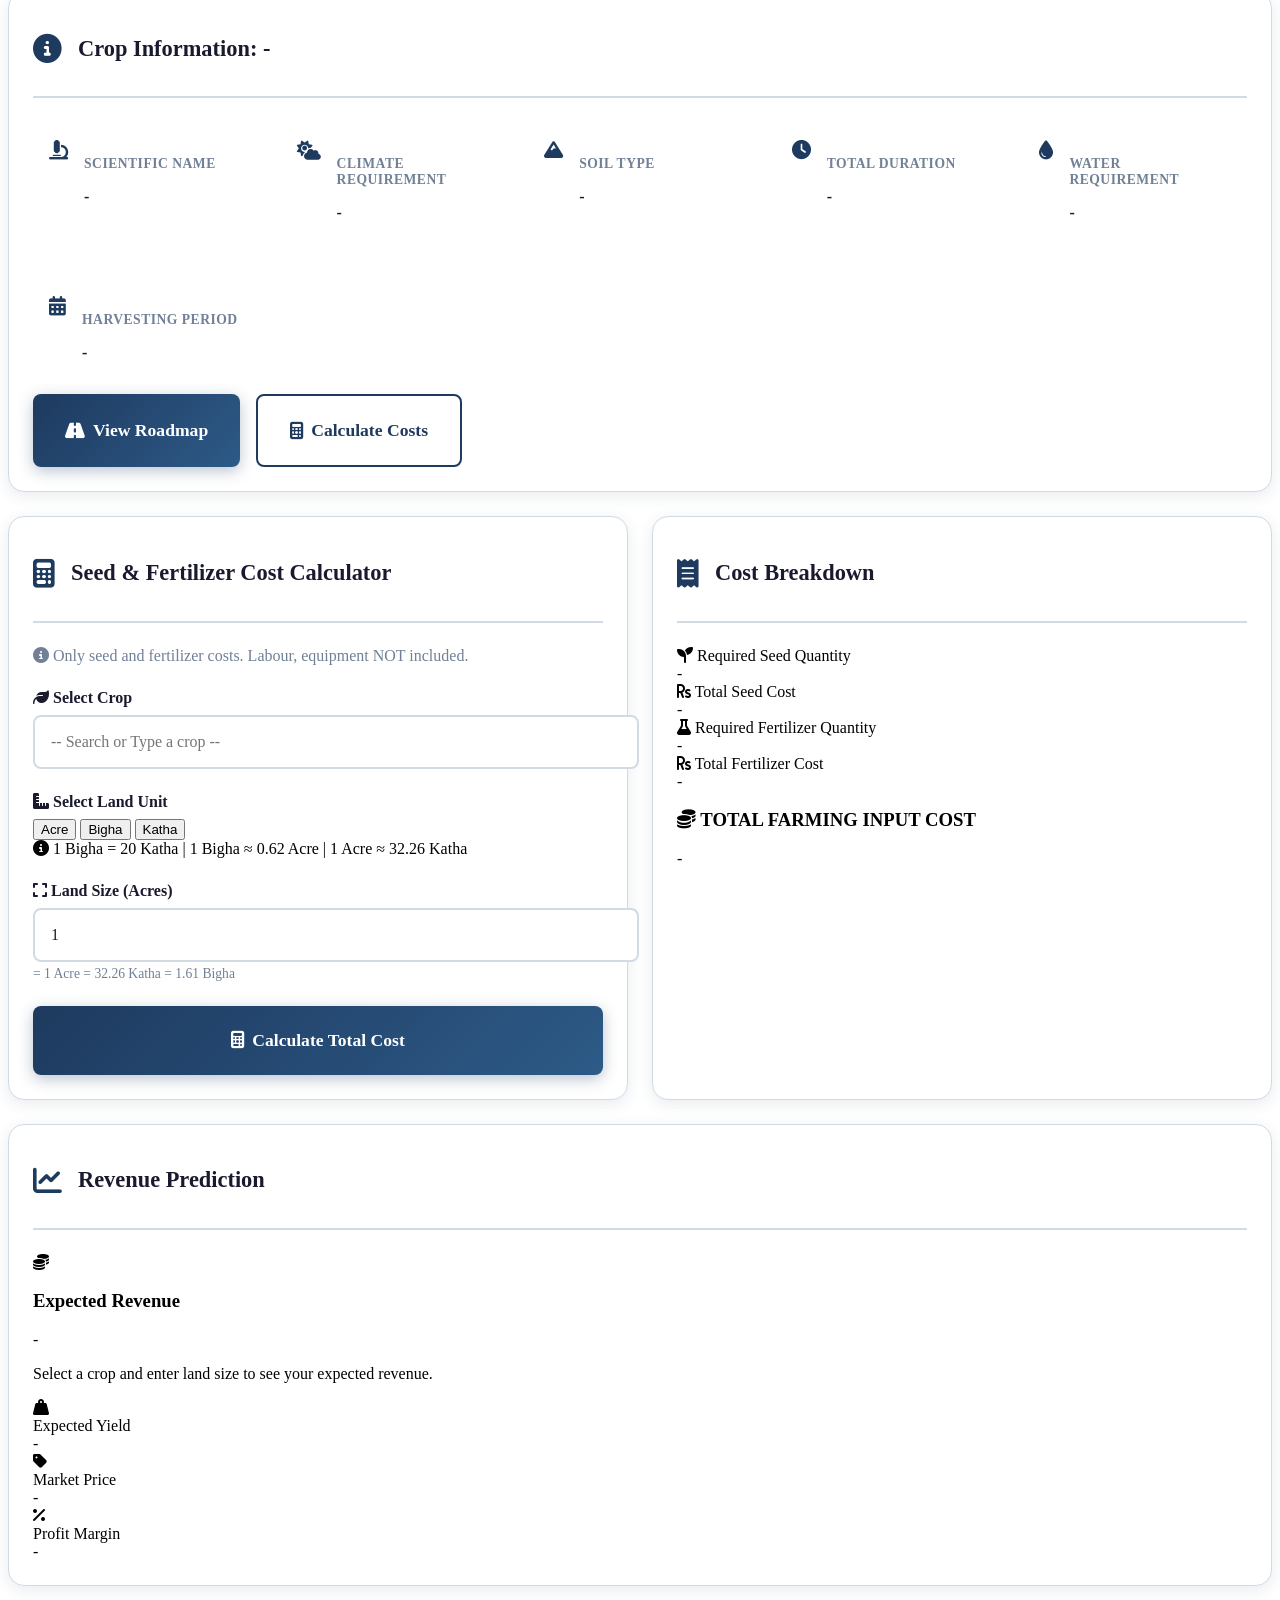
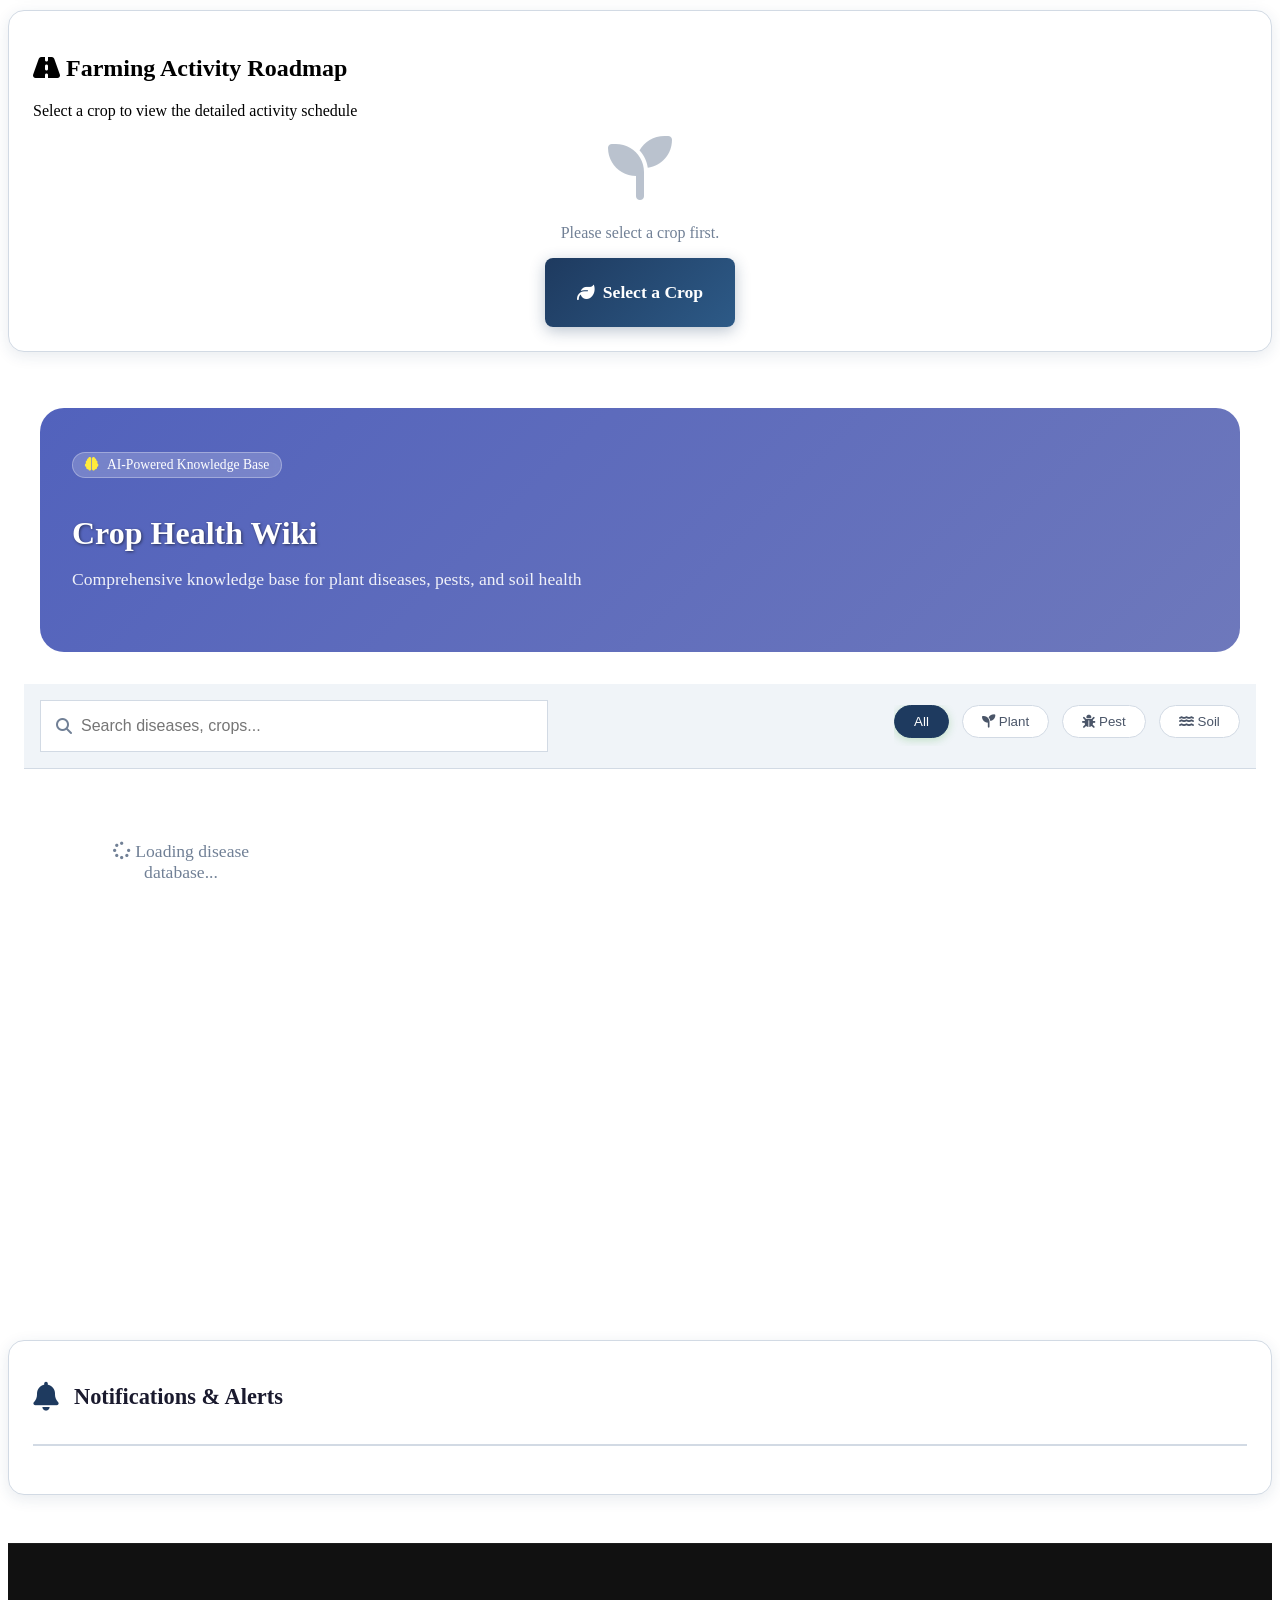
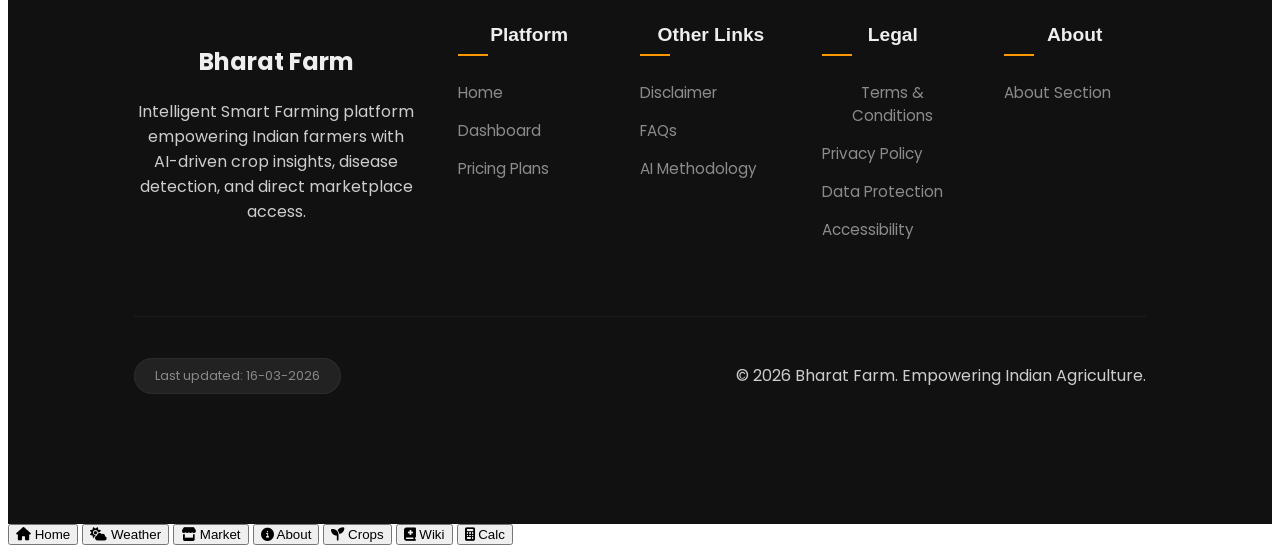
==== commit a735cac1: "UI Fixes: Wiki contrast & Language Modal responsiveness" ====
--- a/app.html
+++ b/app.html
@@ -40,6 +40,7 @@
     <link rel="stylesheet" href="css/mobile-ui.css">
     <link rel="stylesheet" href="css/footer.css">
     <link rel="stylesheet" href="css/schemes.css">
+    <link rel="stylesheet" href="css/wiki.css">
     <script src="js/subscription.js" defer></script>
     <script src="js/marketplaceData.js" defer></script>
     <script src="js/marketplace.js" defer></script>
@@ -240,8 +241,9 @@
         </div>
     </div>
     <!-- LANGUAGE SELECTION MODAL -->
-    <div class="language-modal" id="languageModal">
+    <div class="language-modal" id="languageModal" onclick="if(event.target===this) closeLanguageModal()">
         <div class="language-box">
+            <button class="close-modal-btn" style="position: absolute; right: 20px; top: 20px; background: none; border: none; font-size: 1.5rem; color: var(--text-muted); cursor: pointer;" onclick="closeLanguageModal()"><i class="fas fa-times"></i></button>
             <h2><i class="fas fa-globe"></i> Select Language</h2>
             <p>Choose your preferred language / अपनी भाषा चुनें / আপনার ভাষা নির্বাচন করুন</p>
             <div class="language-options">
@@ -582,6 +584,17 @@
                                 <polyline points="0,55 20,45 35,50 50,30 65,35 80,15 100,25 120,10" fill="url(#chartGrad)" stroke="none"/>
                                 <defs><linearGradient id="chartGrad" x1="0" y1="0" x2="0" y2="1"><stop offset="0%" stop-color="rgba(76,175,80,0.3)"/><stop offset="100%" stop-color="rgba(76,175,80,0)"/></linearGradient></defs>
                             </svg>
+                        </div>
+                    </div>
+
+                    <!-- Crop Health Wiki -->
+                    <div class="dash-feature-card dash-card-wiki" onclick="showSection('wiki')">
+                        <div class="dash-feature-text">
+                            <h3><i class="fas fa-book-medical"></i> <span id="dashCwTitle">Crop Health Wiki</span></h3>
+                            <p id="dashCwDesc">AI-powered encyclopedia for plant diseases, pests, and soil health.</p>
+                            <button class="dash-feature-cta" onclick="event.stopPropagation(); showSection('wiki')" id="dashCwBtn">
+                                <i class="fas fa-book-open"></i> <span id="dashCwCtaLabel">Open Wiki</span>
+                            </button>
                         </div>
                     </div>
 
@@ -1689,6 +1702,42 @@
                 </div>
             </section>
 
+            <!-- CROP HEALTH WIKI -->
+            <section id="wiki">
+                <button class="section-back-btn" onclick="goBack()" title="Go Back">
+                    <i class="fas fa-arrow-left"></i>
+                </button>
+
+                <div class="wiki-hero">
+                    <div class="wiki-hero-bg"></div>
+                    <div class="wiki-hero-overlay"></div>
+                    <div class="wiki-hero-content">
+                        <div class="ai-branding-badge"><i class="fas fa-brain"></i> AI-Powered Knowledge Base</div>
+                        <h2>Crop Health Wiki</h2>
+                        <p>Comprehensive knowledge base for plant diseases, pests, and soil health</p>
+                    </div>
+                </div>
+
+                <div class="wiki-sticky-bar">
+                    <div class="wiki-controls-refined">
+                        <div class="search-wrapper">
+                            <i class="fas fa-search"></i>
+                            <input type="text" id="wikiSearch" placeholder="Search diseases, crops..." onkeyup="searchWiki(this.value)">
+                        </div>
+                        <div class="category-chips-container" id="wikiCategories">
+                            <button class="chip active" onclick="filterWiki('all', this)">All</button>
+                            <button class="chip" onclick="filterWiki('plant', this)"><i class="fas fa-seedling"></i> Plant</button>
+                            <button class="chip" onclick="filterWiki('pest', this)"><i class="fas fa-bug"></i> Pest</button>
+                            <button class="chip" onclick="filterWiki('soil', this)"><i class="fas fa-water"></i> Soil</button>
+                        </div>
+                    </div>
+                </div>
+
+                <div class="wiki-grid" id="wikiGrid">
+                    <div class="wiki-loading"><i class="fas fa-spinner fa-spin"></i> Loading disease database...</div>
+                </div>
+            </section>
+
             <!-- NOTIFICATIONS -->
             <section id="notifications">
                 <button class="section-back-btn" onclick="goBack()" title="Go Back">
@@ -1776,6 +1825,10 @@
             <i class="fas fa-seedling"></i>
             <span>Crops</span>
         </button>
+        <button onclick="showSection('wiki')" id="bottomNavWiki">
+            <i class="fas fa-book-medical"></i>
+            <span>Wiki</span>
+        </button>
         <button onclick="showSection('calculator')" id="bottomNavCalc">
             <i class="fas fa-calculator"></i>
             <span>Calc</span>
@@ -1798,6 +1851,7 @@
     <script src="js/crops.js"></script>
     <script src="js/calculator.js"></script>
     <script src="js/roadmap.js"></script>
+    <script src="js/wiki.js"></script>
     <script src="js/notifications.js"></script>
     <script src="js/dashboard.js?v=2"></script>
     <script src="js/profile.js"></script>
--- a/css/about.css
+++ b/css/about.css
@@ -0,0 +1,324 @@
+/* ============================================
+   ABOUT PAGE STYLES
+============================================ */
+
+.about-page {
+    position: fixed;
+    top: 0;
+    left: 0;
+    width: 100%;
+    height: 100%;
+    background: var(--bg-primary);
+    z-index: 9999;
+    overflow-y: auto;
+    padding: var(--spacing-xl);
+}
+
+.about-content {
+    max-width: 1000px;
+    margin: 0 auto;
+    position: relative;
+}
+
+.back-btn {
+    position: fixed;
+    top: 20px;
+    left: 20px;
+    background: var(--primary);
+    color: white;
+    border: none;
+    width: 45px;
+    height: 45px;
+    border-radius: 50%;
+    font-size: 1.2rem;
+    cursor: pointer;
+    transition: var(--transition);
+    display: flex;
+    align-items: center;
+    justify-content: center;
+    z-index: 10000;
+    box-shadow: var(--shadow-lg);
+}
+
+.back-btn:hover {
+    background: var(--primary-dark);
+    transform: scale(1.1);
+}
+
+[data-theme="dark"] .back-btn {
+    background: var(--accent);
+}
+
+.about-header {
+    text-align: center;
+    margin-bottom: var(--spacing-xl);
+    padding-top: 60px;
+}
+
+.about-logo {
+    width: 100px;
+    height: 100px;
+    background: var(--gradient-primary);
+    border-radius: 50%;
+    display: flex;
+    align-items: center;
+    justify-content: center;
+    margin: 0 auto var(--spacing-md);
+    font-size: 3rem;
+    color: white;
+}
+
+[data-theme="dark"] .about-logo {
+    background: var(--gradient-accent);
+}
+
+.about-header h1 {
+    font-size: 3rem;
+    color: var(--text-primary);
+    margin-bottom: var(--spacing-xs);
+}
+
+.about-header .tagline {
+    font-size: 1.2rem;
+    color: var(--text-muted);
+}
+
+.about-section {
+    background: var(--bg-card);
+    border-radius: var(--border-radius-lg);
+    padding: var(--spacing-xl);
+    margin-bottom: var(--spacing-lg);
+    border: 1px solid var(--border-color);
+}
+
+.about-section h2 {
+    font-size: 1.8rem;
+    color: var(--text-primary);
+    margin-bottom: var(--spacing-md);
+    display: flex;
+    align-items: center;
+    gap: var(--spacing-sm);
+}
+
+.about-section h2 i {
+    color: var(--primary);
+}
+
+[data-theme="dark"] .about-section h2 i {
+    color: var(--accent);
+}
+
+.about-section p {
+    font-size: 1.05rem;
+    line-height: 1.8;
+    color: var(--text-secondary);
+}
+
+.team-intro {
+    margin-bottom: var(--spacing-lg) !important;
+}
+
+/* Features Grid */
+.features-grid {
+    display: grid;
+    grid-template-columns: repeat(auto-fit, minmax(250px, 1fr));
+    gap: var(--spacing-md);
+    margin-top: var(--spacing-md);
+}
+
+.feature-item {
+    background: var(--bg-tertiary);
+    padding: var(--spacing-lg);
+    border-radius: var(--border-radius);
+    text-align: center;
+    transition: var(--transition);
+}
+
+.feature-item:hover {
+    transform: translateY(-5px);
+    box-shadow: var(--shadow-lg);
+}
+
+.feature-item i {
+    font-size: 2.5rem;
+    color: var(--primary);
+    margin-bottom: var(--spacing-sm);
+}
+
+[data-theme="dark"] .feature-item i {
+    color: var(--accent);
+}
+
+.feature-item h3 {
+    font-size: 1.1rem;
+    color: var(--text-primary);
+    margin-bottom: var(--spacing-xs);
+}
+
+.feature-item p {
+    font-size: 0.95rem;
+    color: var(--text-muted);
+}
+
+/* Developers Grid */
+.developers-grid {
+    display: grid;
+    grid-template-columns: repeat(2, 1fr);
+    gap: var(--spacing-xl);
+    margin-top: var(--spacing-lg);
+    max-width: 800px;
+    margin-left: auto;
+    margin-right: auto;
+}
+
+.developer-card {
+    background: var(--bg-tertiary);
+    padding: var(--spacing-xl);
+    border-radius: var(--border-radius);
+    text-align: center;
+    transition: var(--transition);
+    border: 2px solid transparent;
+    display: flex;
+    flex-direction: column;
+    align-items: center;
+}
+
+.developer-card:hover {
+    border-color: var(--primary);
+    transform: translateY(-5px);
+    box-shadow: var(--shadow-lg);
+}
+
+[data-theme="dark"] .developer-card:hover {
+    border-color: var(--accent);
+}
+
+.developer-icon {
+    font-size: 4rem;
+    color: var(--primary);
+    margin-bottom: var(--spacing-sm);
+    display: flex;
+    /* Ensure centering if icon is used */
+    justify-content: center;
+}
+
+[data-theme="dark"] .developer-icon {
+    color: var(--accent);
+}
+
+/* Developer Photo Styles */
+.developer-photo {
+    width: 150px;
+    height: 150px;
+    border-radius: 50%;
+    object-fit: cover;
+    margin-bottom: var(--spacing-md);
+    border: 4px solid var(--primary);
+    box-shadow: 0 4px 15px rgba(0, 0, 0, 0.1);
+    transition: all 0.3s ease;
+    background-color: #f0f0f0;
+}
+
+[data-theme="dark"] .developer-photo {
+    border-color: var(--accent);
+    background-color: #2d2d2d;
+}
+
+.developer-card:hover .developer-photo {
+    transform: scale(1.05);
+    box-shadow: 0 8px 25px rgba(76, 175, 80, 0.3);
+}
+
+.developer-card h3 {
+    font-size: 1.4rem;
+    color: var(--text-primary);
+    margin-bottom: var(--spacing-xs);
+    font-weight: 600;
+}
+
+.developer-card p {
+    font-size: 1rem;
+    color: var(--text-muted);
+    font-weight: 500;
+    margin-bottom: var(--spacing-md);
+}
+
+.connect-btn {
+    display: inline-block;
+    padding: 8px 16px;
+    background-color: #0077b5;
+    /* LinkedIn Blue */
+    color: white;
+    text-decoration: none;
+    border-radius: 20px;
+    font-size: 0.9rem;
+    font-weight: 600;
+    transition: background-color 0.3s ease, transform 0.2s ease;
+    box-shadow: 0 2px 5px rgba(0, 0, 0, 0.1);
+}
+
+.connect-btn:hover {
+    background-color: #005582;
+    transform: translateY(-2px);
+    box-shadow: 0 4px 8px rgba(0, 0, 0, 0.15);
+}
+
+.connect-btn i {
+    margin-right: 5px;
+}
+
+.about-footer {
+    text-align: center;
+    padding: var(--spacing-xl);
+    margin-top: var(--spacing-xl);
+    border-top: 2px solid var(--border-color);
+}
+
+.about-footer p {
+    color: var(--text-secondary);
+    margin-bottom: var(--spacing-xs);
+}
+
+/* Responsive */
+@media (max-width: 768px) {
+    .about-page {
+        padding: var(--spacing-md);
+    }
+
+    .about-header h1 {
+        font-size: 2rem;
+    }
+
+    .about-section {
+        padding: var(--spacing-lg);
+    }
+
+    .features-grid,
+    .developers-grid {
+        grid-template-columns: 1fr;
+    }
+
+    .back-btn {
+        top: 10px;
+        left: 10px;
+        padding: var(--spacing-xs) var(--spacing-md);
+        font-size: 0.9rem;
+    }
+}
+
+/* LANGUAGE SELECTION MODAL */
+.language-modal { display: none; position: fixed; top: 0; left: 0; width: 100%; height: 100%; background: rgba(0,0,0,0.7); z-index: 10000; justify-content: center; align-items: center; backdrop-filter: blur(5px); }
+.language-modal.active { display: flex; }
+.language-box { background: var(--bg-card); position: relative; border-radius: var(--border-radius-lg); padding: var(--spacing-xl); max-width: 500px; width: 90%; text-align: center; box-shadow: var(--shadow-lg); animation: modalPop 0.4s ease-out; }
+@keyframes modalPop { 0% { transform: scale(0.8); opacity: 0; } 100% { transform: scale(1); opacity: 1; } }
+.language-box h2 { font-size: 1.8rem; color: var(--text-primary); margin-bottom: var(--spacing-xs); }
+.language-box p { color: var(--text-muted); margin-bottom: var(--spacing-lg); }
+.language-options { display: flex; flex-direction: column; gap: var(--spacing-md); }
+.language-btn { display: flex; align-items: center; gap: var(--spacing-md); padding: var(--spacing-md); border: 2px solid var(--border-color); border-radius: var(--border-radius); background: var(--bg-secondary); cursor: pointer; transition: var(--transition); }
+.language-btn:hover { border-color: var(--primary); background: var(--bg-hover); transform: translateX(5px); }
+.language-btn.selected { border-color: var(--primary); background: var(--primary); color: white; }
+.language-btn .flag { font-size: 2rem; }
+.language-btn .lang-info { text-align: left; }
+.language-btn .lang-info h3 { font-size: 1.1rem; margin-bottom: 2px; }
+.language-btn .lang-info p { font-size: 0.85rem; opacity: 0.8; margin: 0; }
+.language-confirm { margin-top: var(--spacing-lg); }
--- a/css/wiki.css
+++ b/css/wiki.css
@@ -0,0 +1,479 @@
+/* css/wiki.css */
+
+#wiki {
+    padding: 2rem;
+    position: relative;
+    min-height: 100vh;
+}
+
+.wiki-hero {
+    position: relative;
+    border-radius: var(--border-radius-lg);
+    overflow: hidden;
+    margin-bottom: 2rem;
+    height: 180px;
+    display: flex;
+    align-items: center;
+    padding: 2rem;
+}
+
+.wiki-hero-bg {
+    position: absolute;
+    top: 0; left: 0; right: 0; bottom: 0;
+    background-image: url('https://images.unsplash.com/photo-1592982537447-6f2cc0bed696?ixlib=rb-1.2.1&auto=format&fit=crop&w=1920&q=80');
+    background-size: cover;
+    background-position: center;
+    z-index: 1;
+}
+
+.wiki-hero-overlay {
+    position: absolute;
+    top: 0; left: 0; right: 0; bottom: 0;
+    background: linear-gradient(135deg, rgba(63, 81, 181, 0.9), rgba(48, 63, 159, 0.7));
+    z-index: 2;
+}
+
+.wiki-hero-content {
+    position: relative;
+    z-index: 3;
+    color: white;
+}
+
+.wiki-hero-content h2 {
+    font-size: 2rem;
+    margin-bottom: 0.5rem;
+    text-shadow: 1px 1px 3px rgba(0,0,0,0.5);
+}
+
+.wiki-hero-content p {
+    font-size: 1.1rem;
+    opacity: 0.9;
+}
+
+.ai-branding-badge {
+    display: inline-flex;
+    align-items: center;
+    gap: 8px;
+    background: rgba(255, 255, 255, 0.2);
+    backdrop-filter: blur(5px);
+    padding: 4px 12px;
+    border-radius: 20px;
+    font-size: 0.85rem;
+    font-weight: 500;
+    margin-bottom: 10px;
+    border: 1px solid rgba(255, 255, 255, 0.3);
+}
+
+.ai-branding-badge i {
+    color: #ffeb3b;
+}
+
+.wiki-sticky-bar {
+    position: relative;
+    z-index: 100;
+    background: var(--bg-primary); /* Fixed: bg-color was an invalid variable */
+    padding: 1rem;
+    margin-left: -1rem;
+    margin-right: -1rem;
+    margin-bottom: 1.5rem;
+    border-bottom: 1px solid var(--border-color);
+}
+
+.wiki-controls-refined {
+    display: flex;
+    flex-direction: row;
+    align-items: center;
+    justify-content: space-between;
+    gap: 1rem;
+    flex-wrap: wrap;
+}
+
+.search-wrapper {
+    position: relative;
+    flex: 1;
+    min-width: 280px;
+    max-width: 450px;
+}
+
+.search-wrapper i {
+    position: absolute;
+    left: 1rem;
+    top: 50%;
+    transform: translateY(-50%);
+    color: var(--text-muted);
+}
+
+.search-wrapper input {
+    width: 100%;
+    padding: 1rem 1rem 1rem 2.5rem;
+    border: 1px solid var(--border-color);
+    border-radius: var(--border-radius-md);
+    background: var(--bg-secondary);
+    color: var(--text-primary);
+    font-size: 1rem;
+    box-shadow: var(--shadow-sm);
+    transition: var(--transition);
+}
+
+.search-wrapper input:focus {
+    outline: none;
+    border-color: var(--primary);
+    box-shadow: 0 0 0 3px rgba(76, 175, 80, 0.1);
+}
+
+.category-chips-container {
+    display: flex;
+    gap: 0.8rem;
+    overflow-x: auto;
+    padding-bottom: 0.5rem;
+    scrollbar-width: thin;
+}
+
+.category-chips-container::-webkit-scrollbar {
+    height: 4px;
+}
+
+.chip {
+    padding: 0.5rem 1.2rem;
+    border: 1px solid var(--border-color);
+    border-radius: 20px;
+    background: var(--bg-card);
+    color: var(--text-secondary);
+    font-weight: 500;
+    cursor: pointer;
+    white-space: nowrap;
+    transition: var(--transition);
+}
+
+.chip:hover {
+    background: var(--bg-hover);
+}
+
+.chip.active {
+    background: var(--primary);
+    color: white;
+    border-color: var(--primary);
+    box-shadow: 0 2px 8px rgba(76, 175, 80, 0.3);
+}
+
+/* API Loading state */
+.wiki-loading {
+    text-align: center;
+    padding: 3rem;
+    font-size: 1.1rem;
+    color: var(--text-muted);
+}
+
+/* Grid */
+.wiki-grid {
+    display: grid;
+    grid-template-columns: repeat(auto-fill, minmax(280px, 1fr));
+    gap: 1.5rem;
+}
+
+.disease-card {
+    background: var(--bg-card);
+    border-radius: var(--border-radius-md);
+    overflow: hidden;
+    box-shadow: var(--shadow-sm);
+    transition: var(--transition);
+    cursor: pointer;
+    border: 1px solid var(--border-color);
+    display: flex;
+    flex-direction: column;
+}
+
+.disease-card:hover {
+    transform: translateY(-5px);
+    box-shadow: var(--shadow-md);
+    border-color: var(--primary);
+}
+
+.dc-image {
+    width: 100%;
+    height: 160px;
+    object-fit: cover;
+    background: #f0f4f8;
+    display: block;
+}
+
+.dc-image-placeholder {
+    width: 100%;
+    height: 160px;
+    background: #e8eaf6;
+    color: #3f51b5;
+    display: flex;
+    align-items: center;
+    justify-content: center;
+    font-size: 3rem;
+}
+
+.dc-content {
+    padding: 1.2rem;
+    flex: 1;
+    display: flex;
+    flex-direction: column;
+}
+
+.dc-badges {
+    display: flex;
+    flex-wrap: wrap;
+    gap: 0.5rem;
+    margin-bottom: 0.8rem;
+}
+
+.dc-badge {
+    font-size: 0.75rem;
+    padding: 0.2rem 0.6rem;
+    border-radius: 12px;
+    font-weight: 600;
+    background: #f1f3f4;
+    color: #5f6368;
+}
+
+.dc-badge.severity-high { background: #ffebee; color: #d32f2f; }
+.dc-badge.severity-medium { background: #fff8e1; color: #f57c00; }
+.dc-badge.severity-low { background: #e8f5e9; color: #388e3c; }
+
+.dc-title {
+    font-size: 1.2rem;
+    margin-bottom: 0.2rem;
+    color: var(--text-color);
+}
+
+.dc-title-bn {
+    font-size: 0.95rem;
+    color: var(--text-muted);
+    margin-bottom: 0.8rem;
+    font-family: "Noto Sans Bengali", sans-serif;
+}
+
+.dc-desc {
+    font-size: 0.9rem;
+    color: var(--text-secondary);
+    line-height: 1.5;
+    display: -webkit-box;
+    -webkit-line-clamp: 3;
+    line-clamp: 3;
+    -webkit-box-orient: vertical;
+    overflow: hidden;
+    margin-bottom: 1rem;
+    flex: 1;
+}
+
+/* Modal */
+.wiki-modal-overlay {
+    position: fixed;
+    top: 0; left: 0; right: 0; bottom: 0;
+    background: rgba(0,0,0,0.6);
+    z-index: 2000;
+    display: none;
+    align-items: center;
+    justify-content: center;
+    backdrop-filter: blur(4px);
+}
+
+.wiki-modal {
+    background: var(--bg-secondary);
+    width: 90%;
+    max-width: 800px;
+    max-height: 90vh;
+    border-radius: var(--border-radius-lg);
+    display: flex;
+    flex-direction: column;
+    overflow: hidden;
+    box-shadow: var(--shadow-lg);
+    animation: slideUp 0.3s ease-out forwards;
+}
+
+.wm-header {
+    padding: 1.5rem;
+    border-bottom: 1px solid var(--border-color);
+    display: flex;
+    justify-content: space-between;
+    align-items: flex-start;
+    position: sticky;
+    top: 0;
+    background: var(--bg-secondary);
+    z-index: 10;
+}
+
+.wm-title-group h2 {
+    font-size: 1.5rem;
+    color: var(--text-color);
+    margin-bottom: 0.2rem;
+}
+.wm-title-group h3 {
+    font-size: 1.1rem;
+    color: var(--text-muted);
+    font-family: "Noto Sans Bengali", sans-serif;
+    margin-bottom: 0.5rem;
+}
+
+.wm-close {
+    background: none;
+    border: none;
+    font-size: 1.5rem;
+    color: var(--text-muted);
+    cursor: pointer;
+    padding: 0.5rem;
+    line-height: 1;
+    border-radius: 50%;
+    transition: var(--transition);
+}
+
+.wm-close:hover {
+    background: var(--bg-hover);
+    color: var(--text-color);
+}
+
+.wm-body {
+    padding: 1.5rem;
+    overflow-y: auto;
+}
+
+.wm-section {
+    margin-bottom: 1.8rem;
+}
+
+.wm-section h4 {
+    font-size: 1.1rem;
+    color: var(--text-color);
+    margin-bottom: 0.8rem;
+    display: flex;
+    align-items: center;
+    gap: 8px;
+}
+
+.wm-section h4 i {
+    color: var(--primary);
+}
+
+.wm-list {
+    list-style: none;
+    padding: 0;
+    margin: 0;
+}
+.wm-list li {
+    padding-left: 1.5rem;
+    position: relative;
+    margin-bottom: 0.5rem;
+    color: var(--text-secondary);
+    line-height: 1.5;
+}
+.wm-list li::before {
+    content: "•";
+    color: var(--primary);
+    position: absolute;
+    left: 0.5rem;
+    font-weight: bold;
+}
+
+.wm-table {
+    width: 100%;
+    border-collapse: collapse;
+    margin-top: 0.5rem;
+}
+
+.wm-table th, .wm-table td {
+    border: 1px solid var(--border-color);
+    padding: 0.8rem;
+    text-align: left;
+    font-size: 0.9rem;
+}
+
+.wm-table th {
+    background: var(--bg-hover);
+    font-weight: 600;
+}
+
+/* Ask AI Section */
+.wm-ai-box {
+    background: linear-gradient(135deg, #f3e5f5, #e1bee7);
+    border-radius: var(--border-radius-md);
+    padding: 1.5rem;
+    margin-top: 2rem;
+    border: 1px solid #ce93d8;
+}
+
+.wm-ai-header {
+    display: flex;
+    align-items: center;
+    gap: 10px;
+    margin-bottom: 1rem;
+}
+
+.wm-ai-header i {
+    font-size: 1.5rem;
+    color: #8e24aa;
+}
+.wm-ai-header h4 {
+    margin: 0;
+    color: #4a148c;
+    font-size: 1.1rem;
+}
+
+.wm-ai-response {
+    background: var(--bg-card);
+    padding: 1rem;
+    border-radius: 8px;
+    color: var(--text-color);
+    font-size: 0.95rem;
+    line-height: 1.6;
+    display: none;
+    white-space: pre-wrap;
+    box-shadow: inset 0 2px 4px rgba(0,0,0,0.05);
+}
+
+.ai-typing {
+    display: none;
+    color: #8e24aa;
+    font-size: 0.9rem;
+    font-weight: 500;
+    align-items: center;
+    gap: 8px;
+}
+.ai-typing .spinner {
+    width: 16px; height: 16px;
+    border: 2px solid rgba(142, 36, 170, 0.3);
+    border-top-color: #8e24aa;
+}
+
+/* Animations */
+@keyframes slideUp {
+    from { opacity: 0; transform: translateY(30px); }
+    to { opacity: 1; transform: translateY(0); }
+}
+
+/* Dark mode tweaks */
+[data-theme="dark"] .ai-branding-badge {
+    background: rgba(0, 0, 0, 0.4);
+    border-color: rgba(255, 255, 255, 0.1);
+}
+[data-theme="dark"] .wm-close { color: #aaa; }
+[data-theme="dark"] .wm-ai-box {
+    background: linear-gradient(135deg, #311b33, #4a148c);
+    border-color: #6a1b9a;
+}
+[data-theme="dark"] .wm-ai-header h4 { color: #e1bee7; }
+[data-theme="dark"] .wm-ai-header i { color: #ce93d8; }
+[data-theme="dark"] .wm-ai-response {
+    background: rgba(0,0,0,0.3);
+    color: #f3e5f5;
+}
+
+/* Responsive */
+@media (max-width: 768px) {
+    #wiki { padding: 1rem; }
+    .wiki-hero { padding: 1.5rem; height: auto; }
+    .wm-header { padding: 1rem; }
+    .wm-body { padding: 1rem; }
+    .wiki-controls-refined {
+        flex-direction: column;
+        align-items: stretch;
+    }
+    .search-wrapper {
+        min-width: 100%;
+        max-width: 100%;
+    }
+}
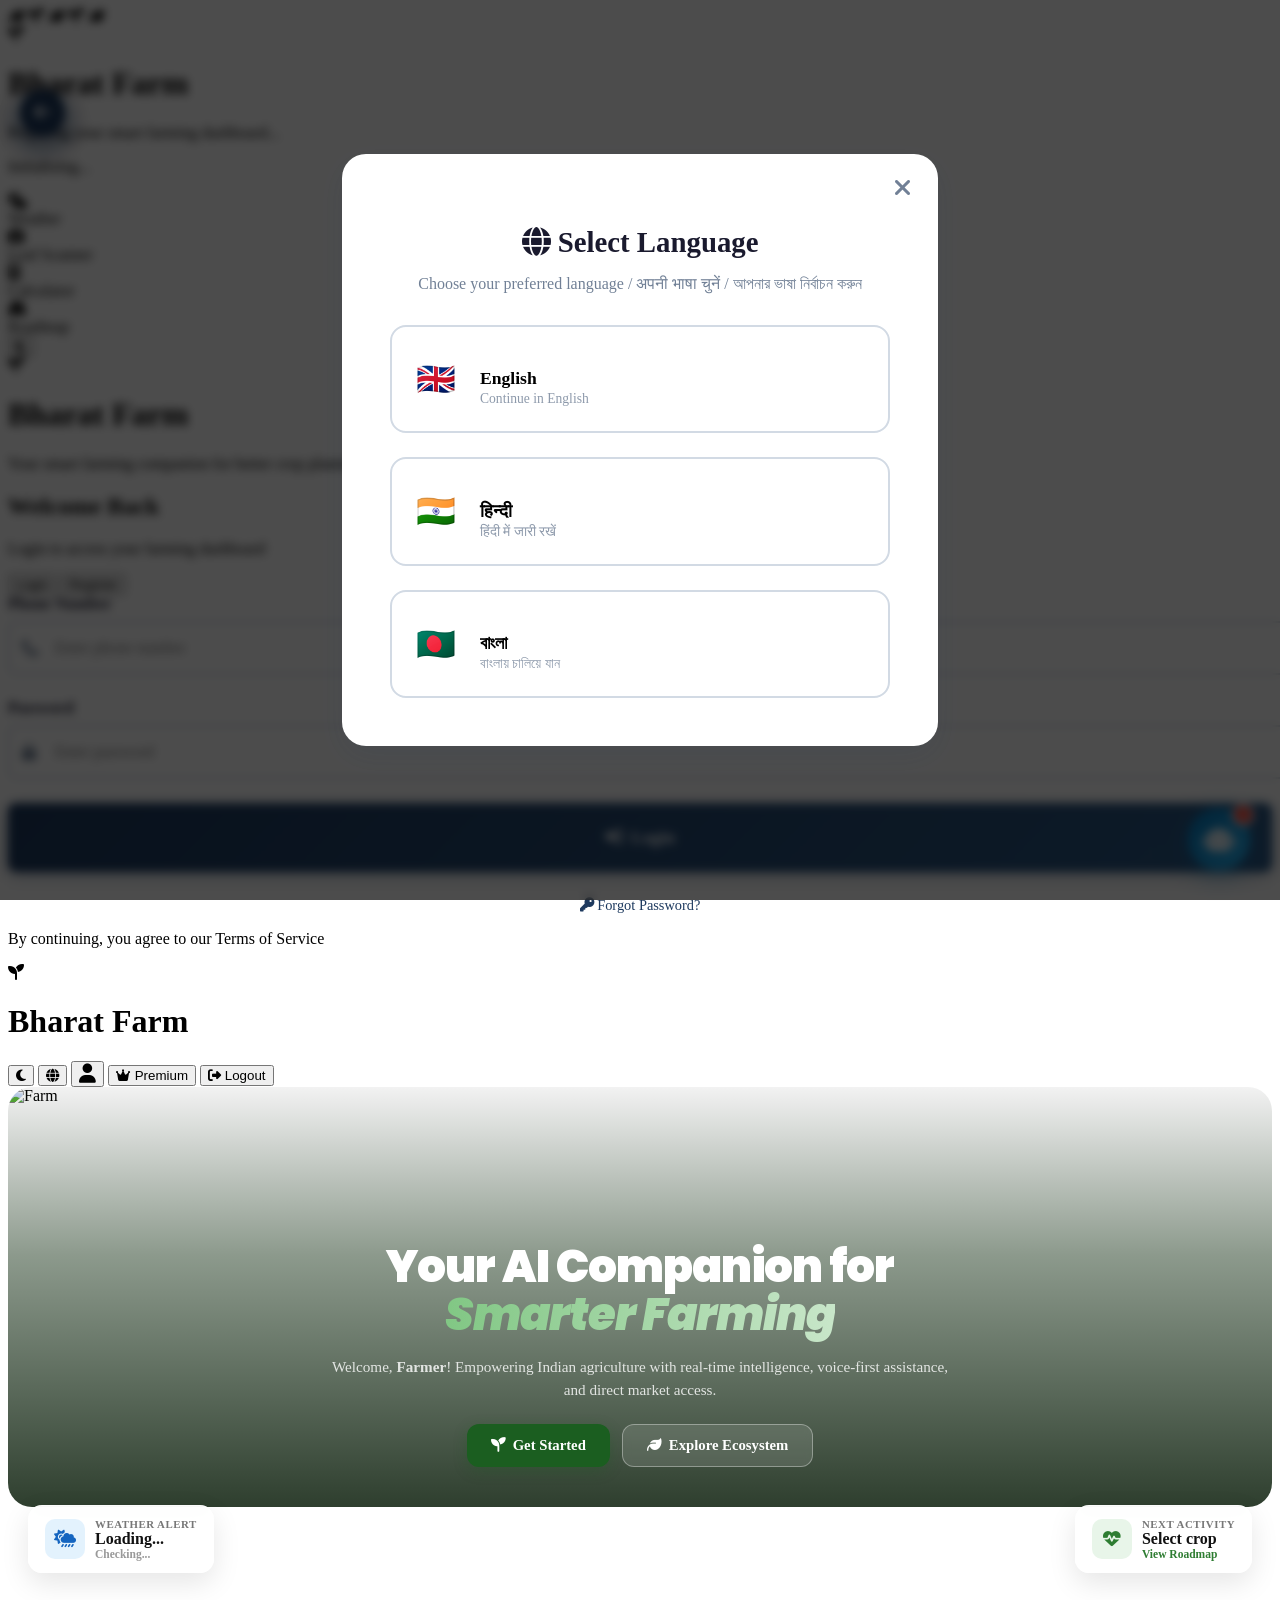
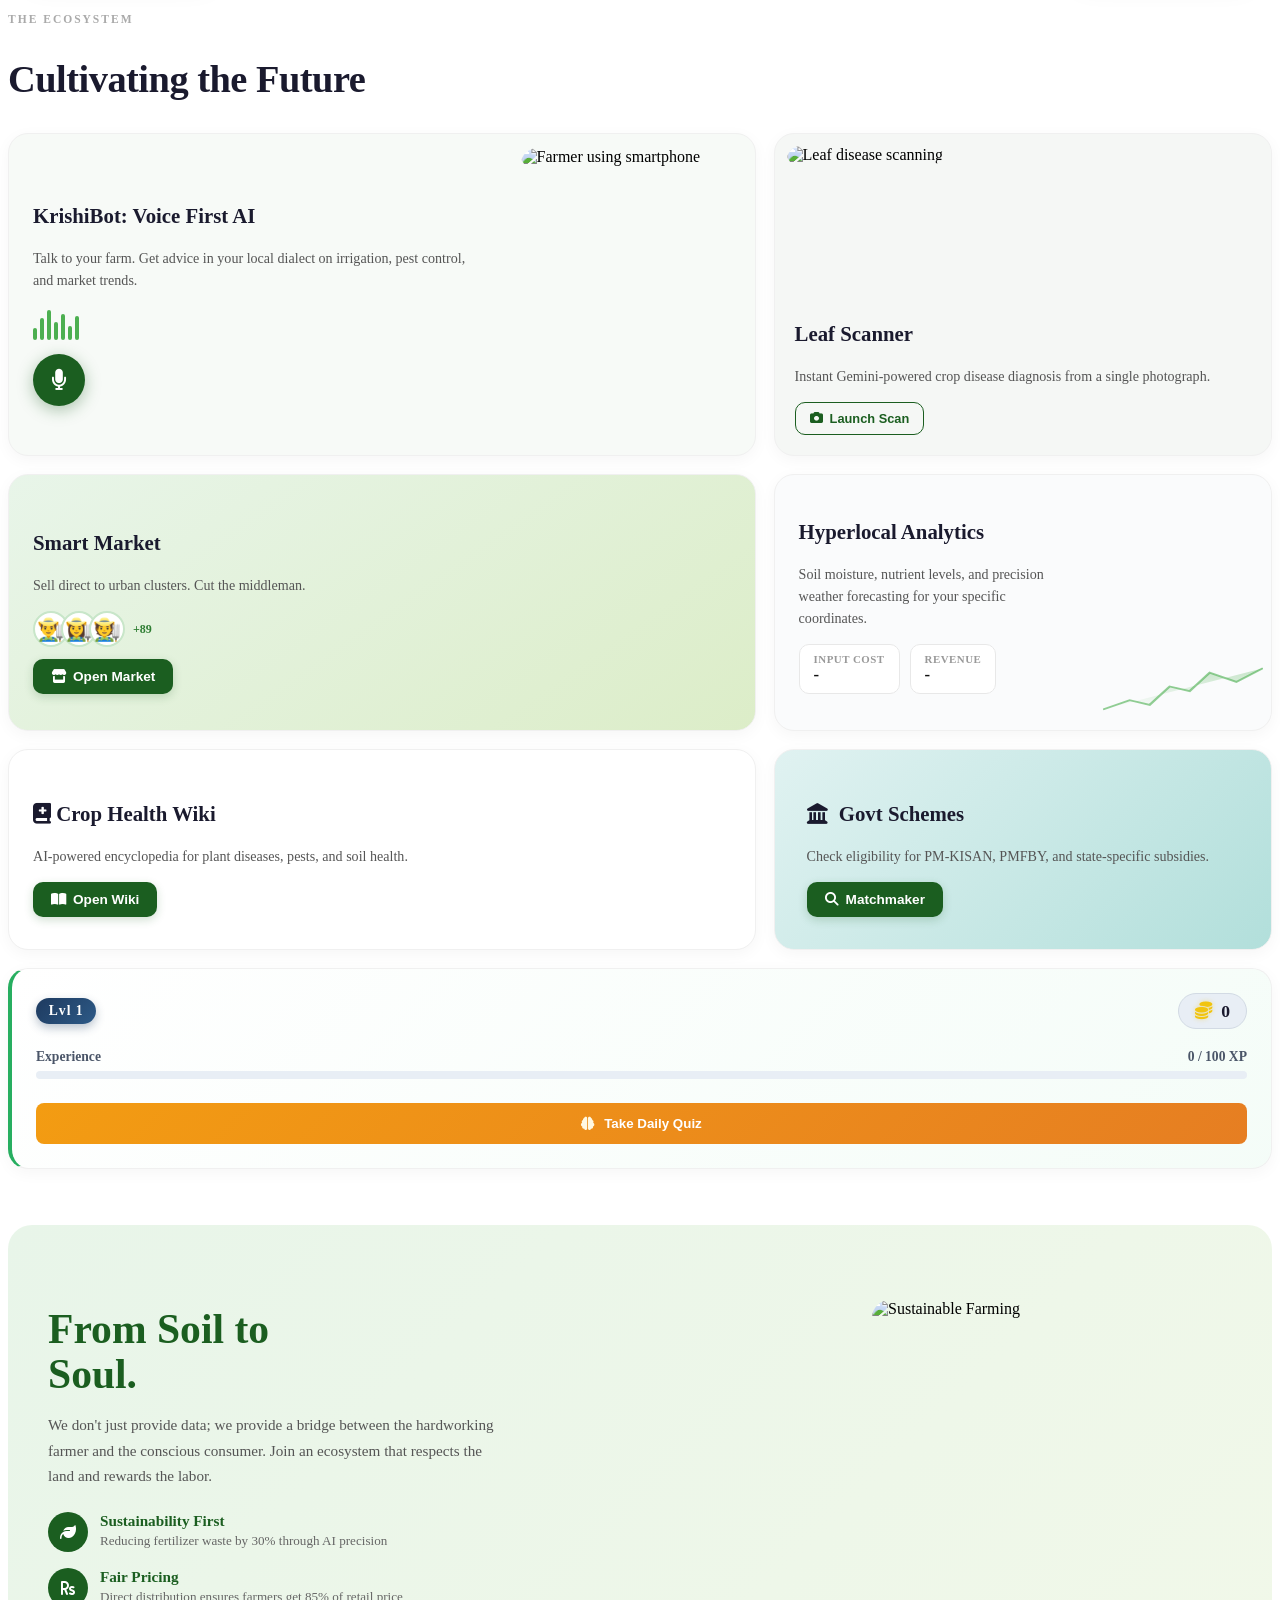
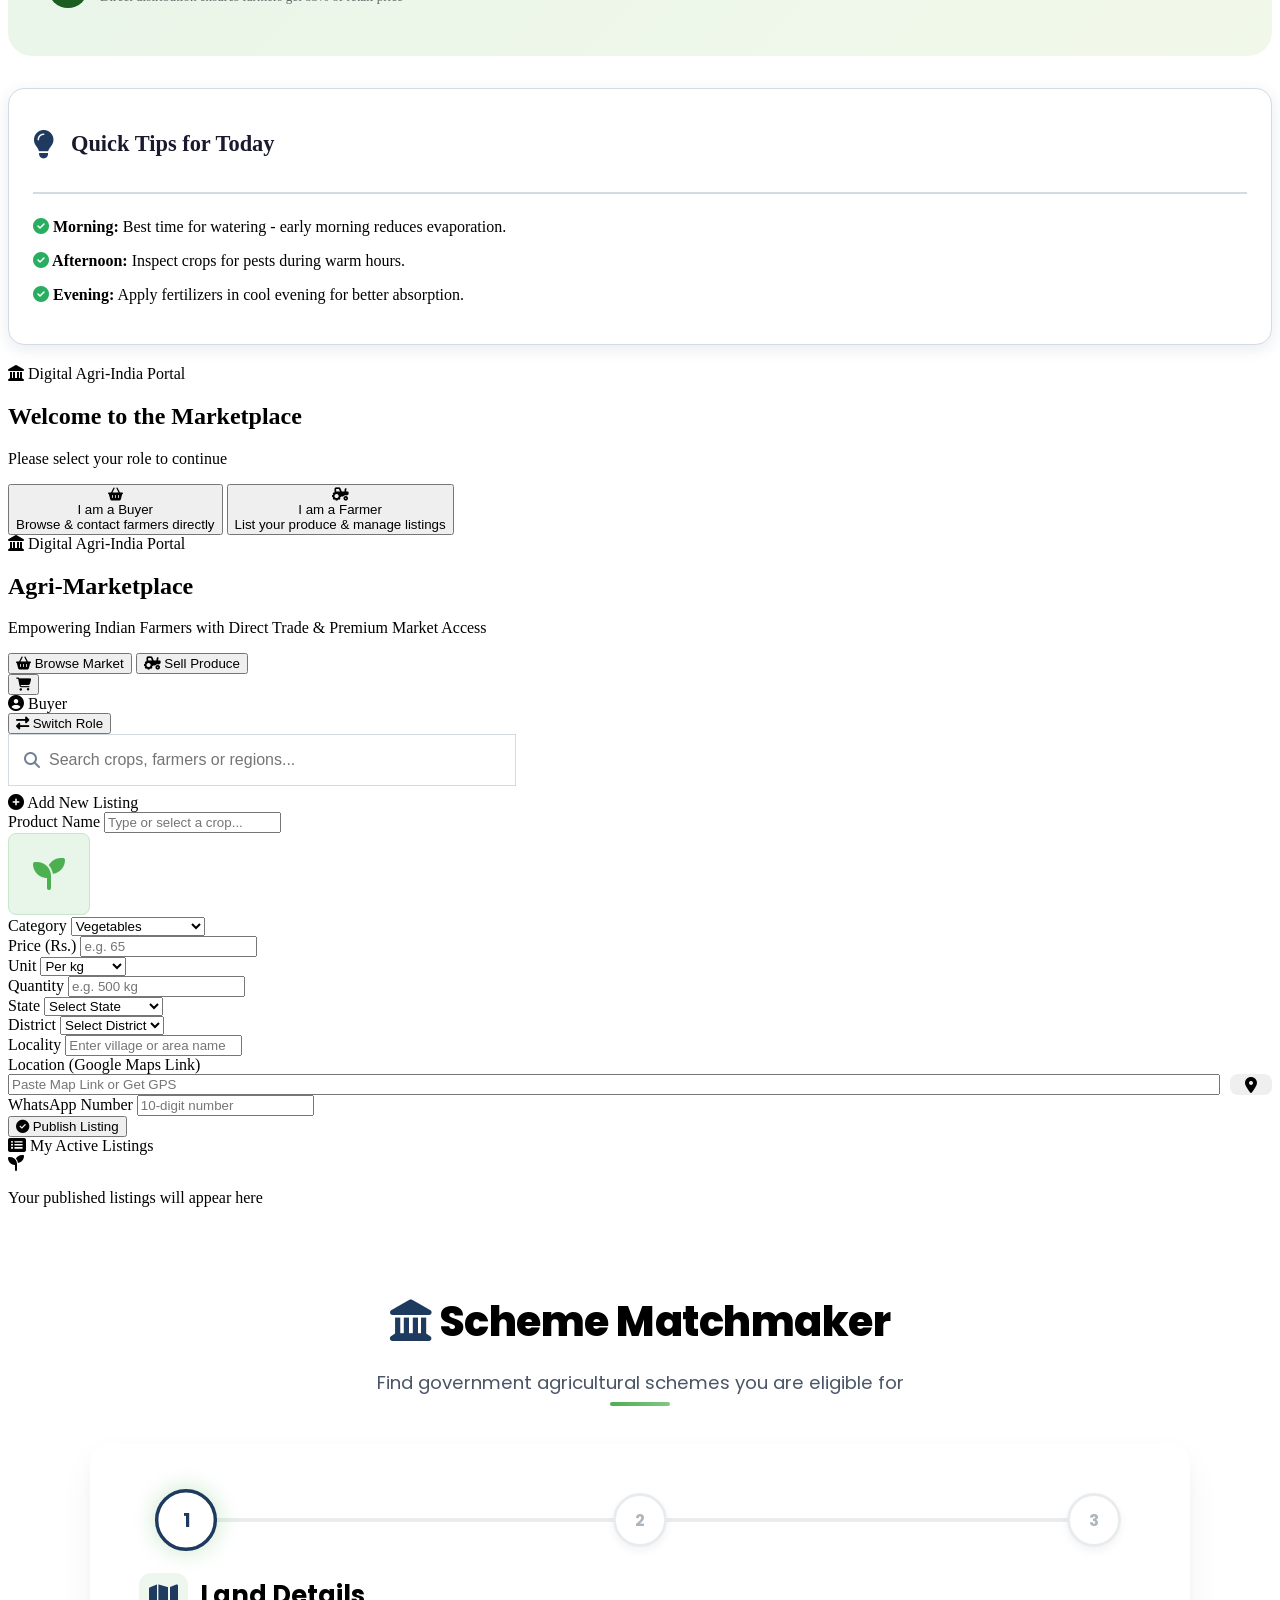
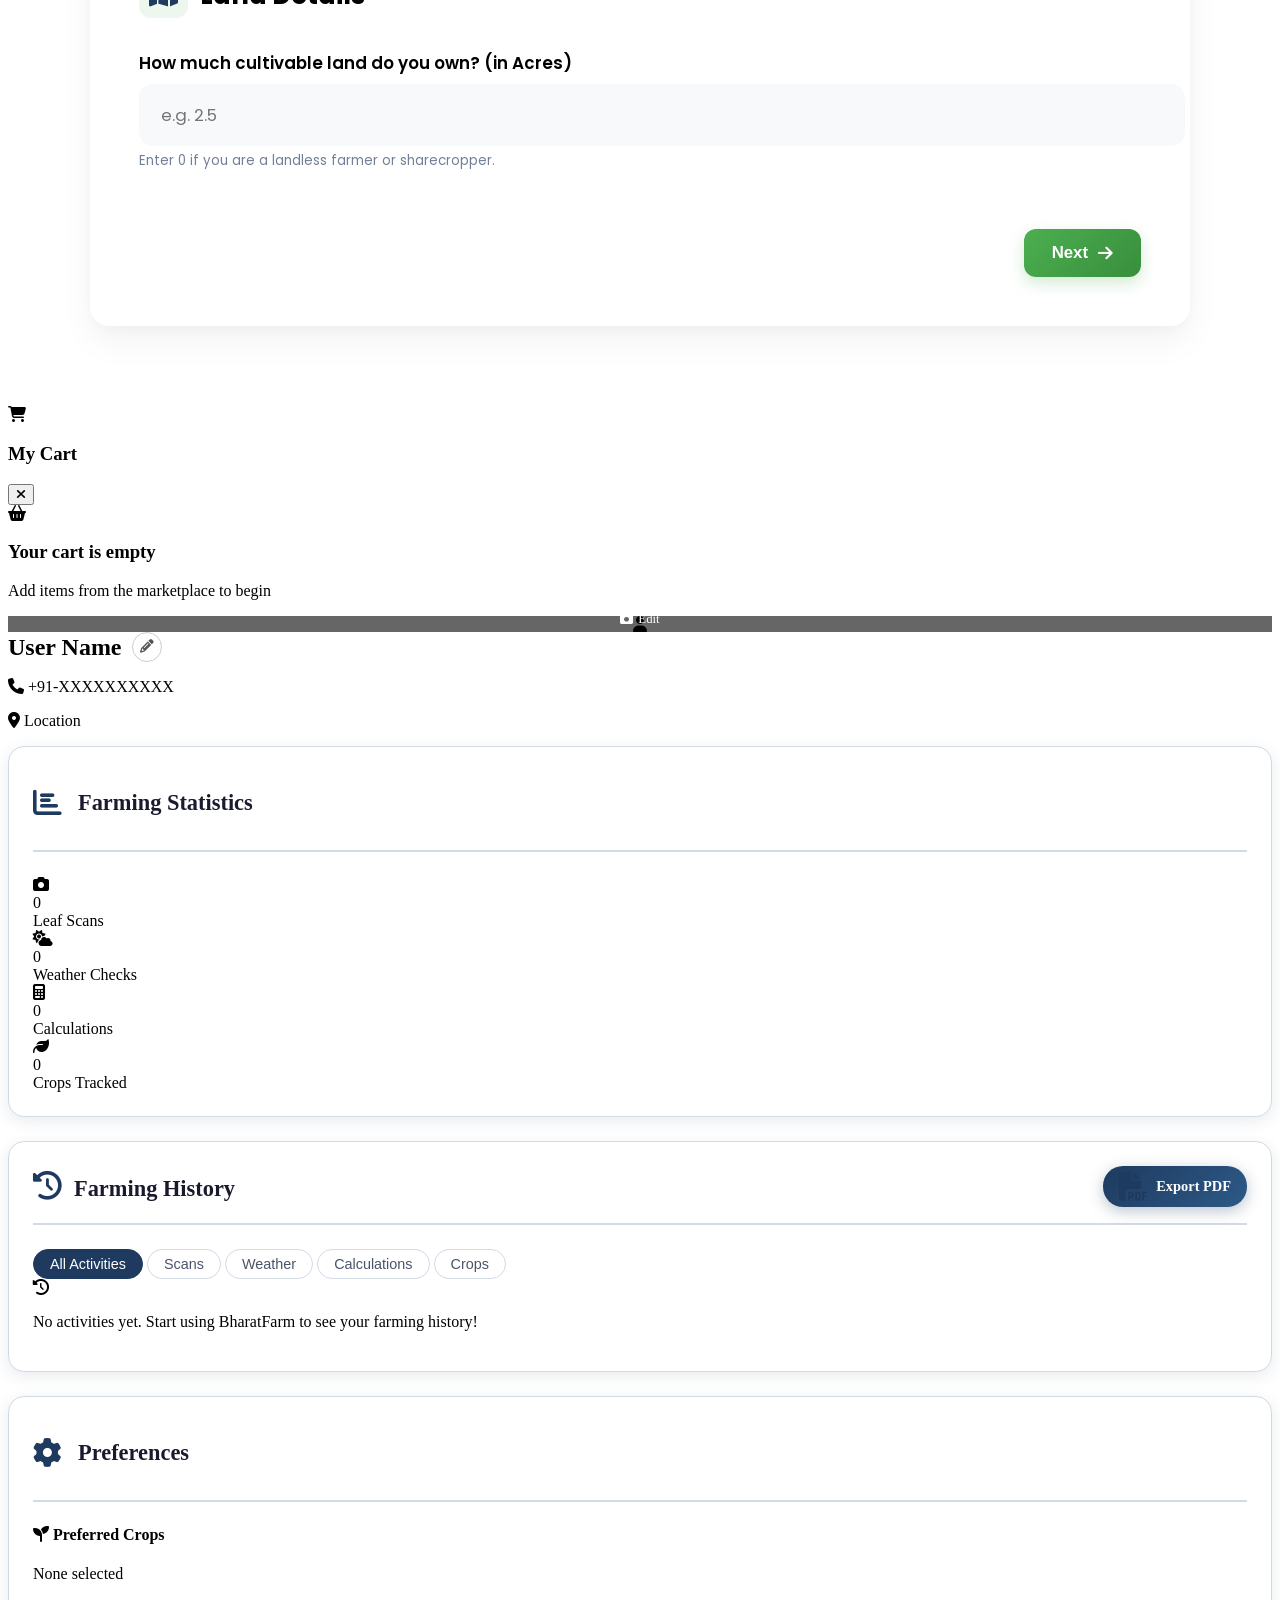
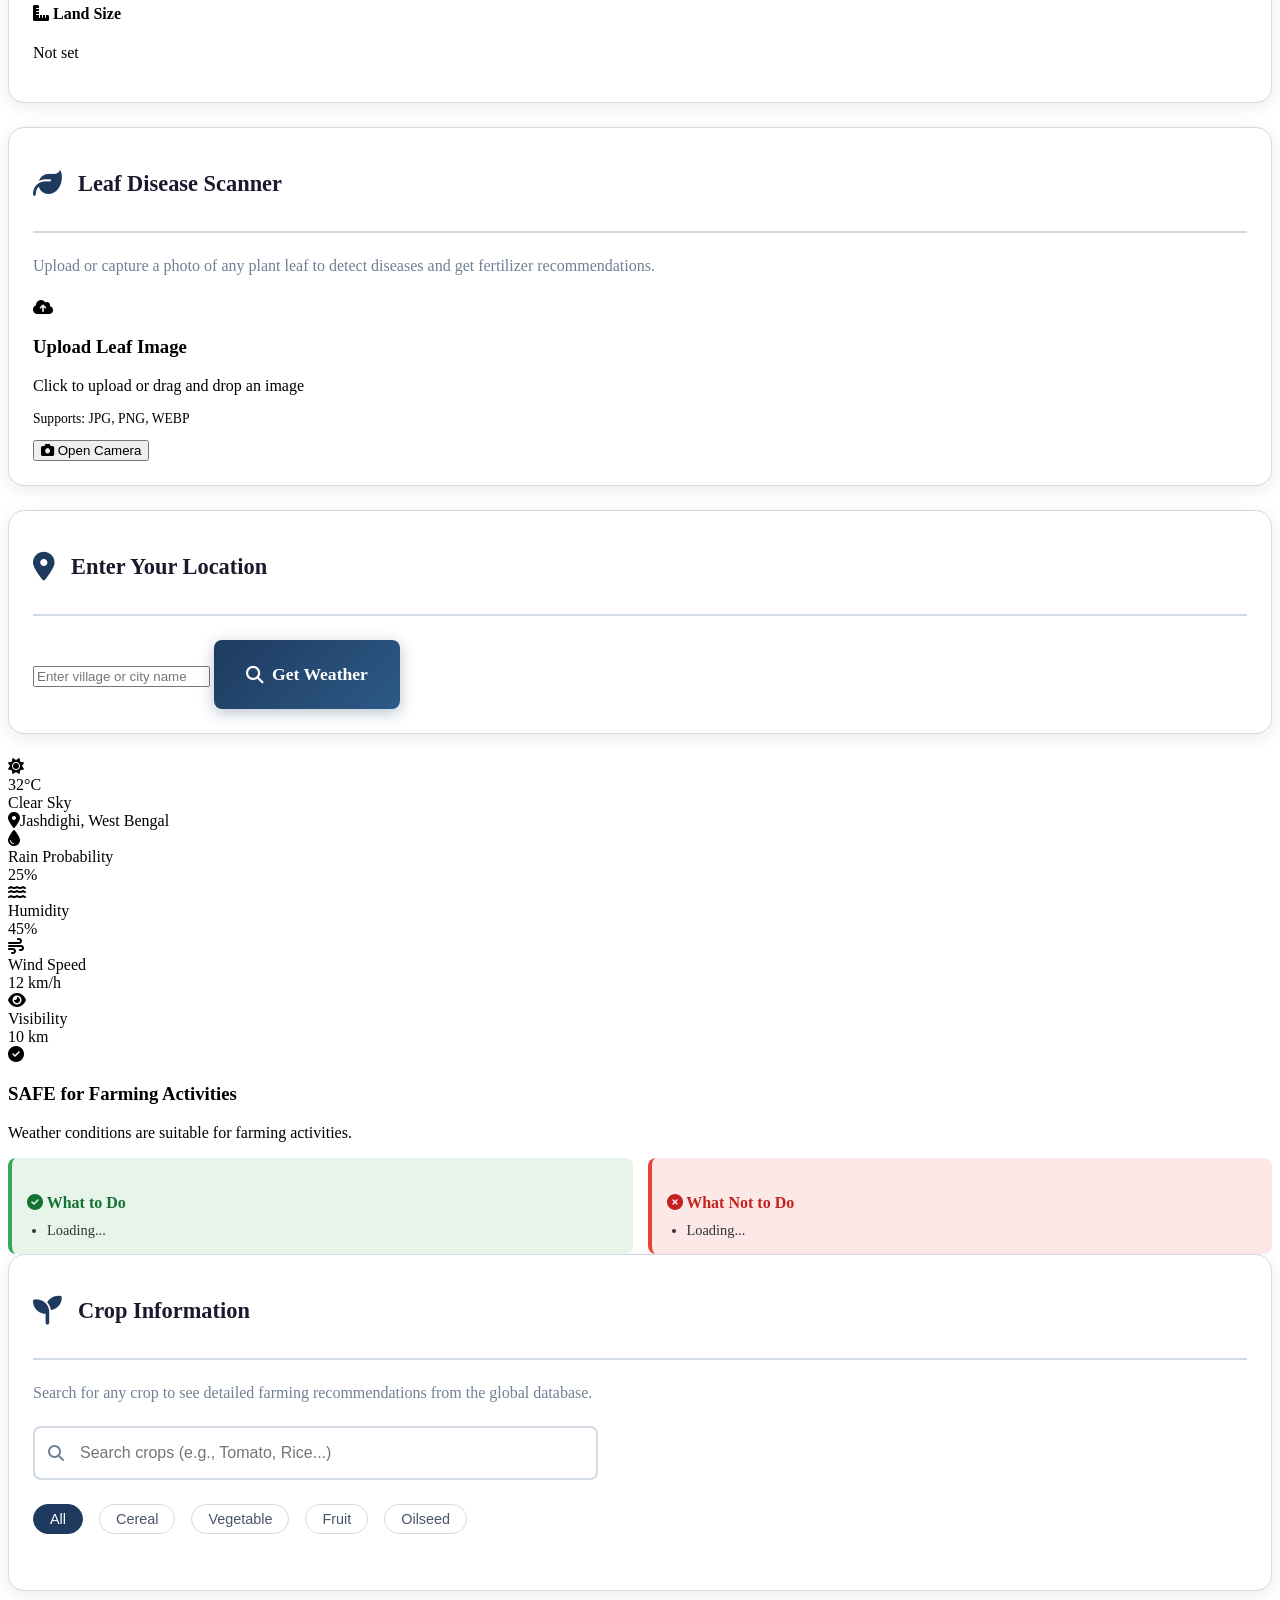
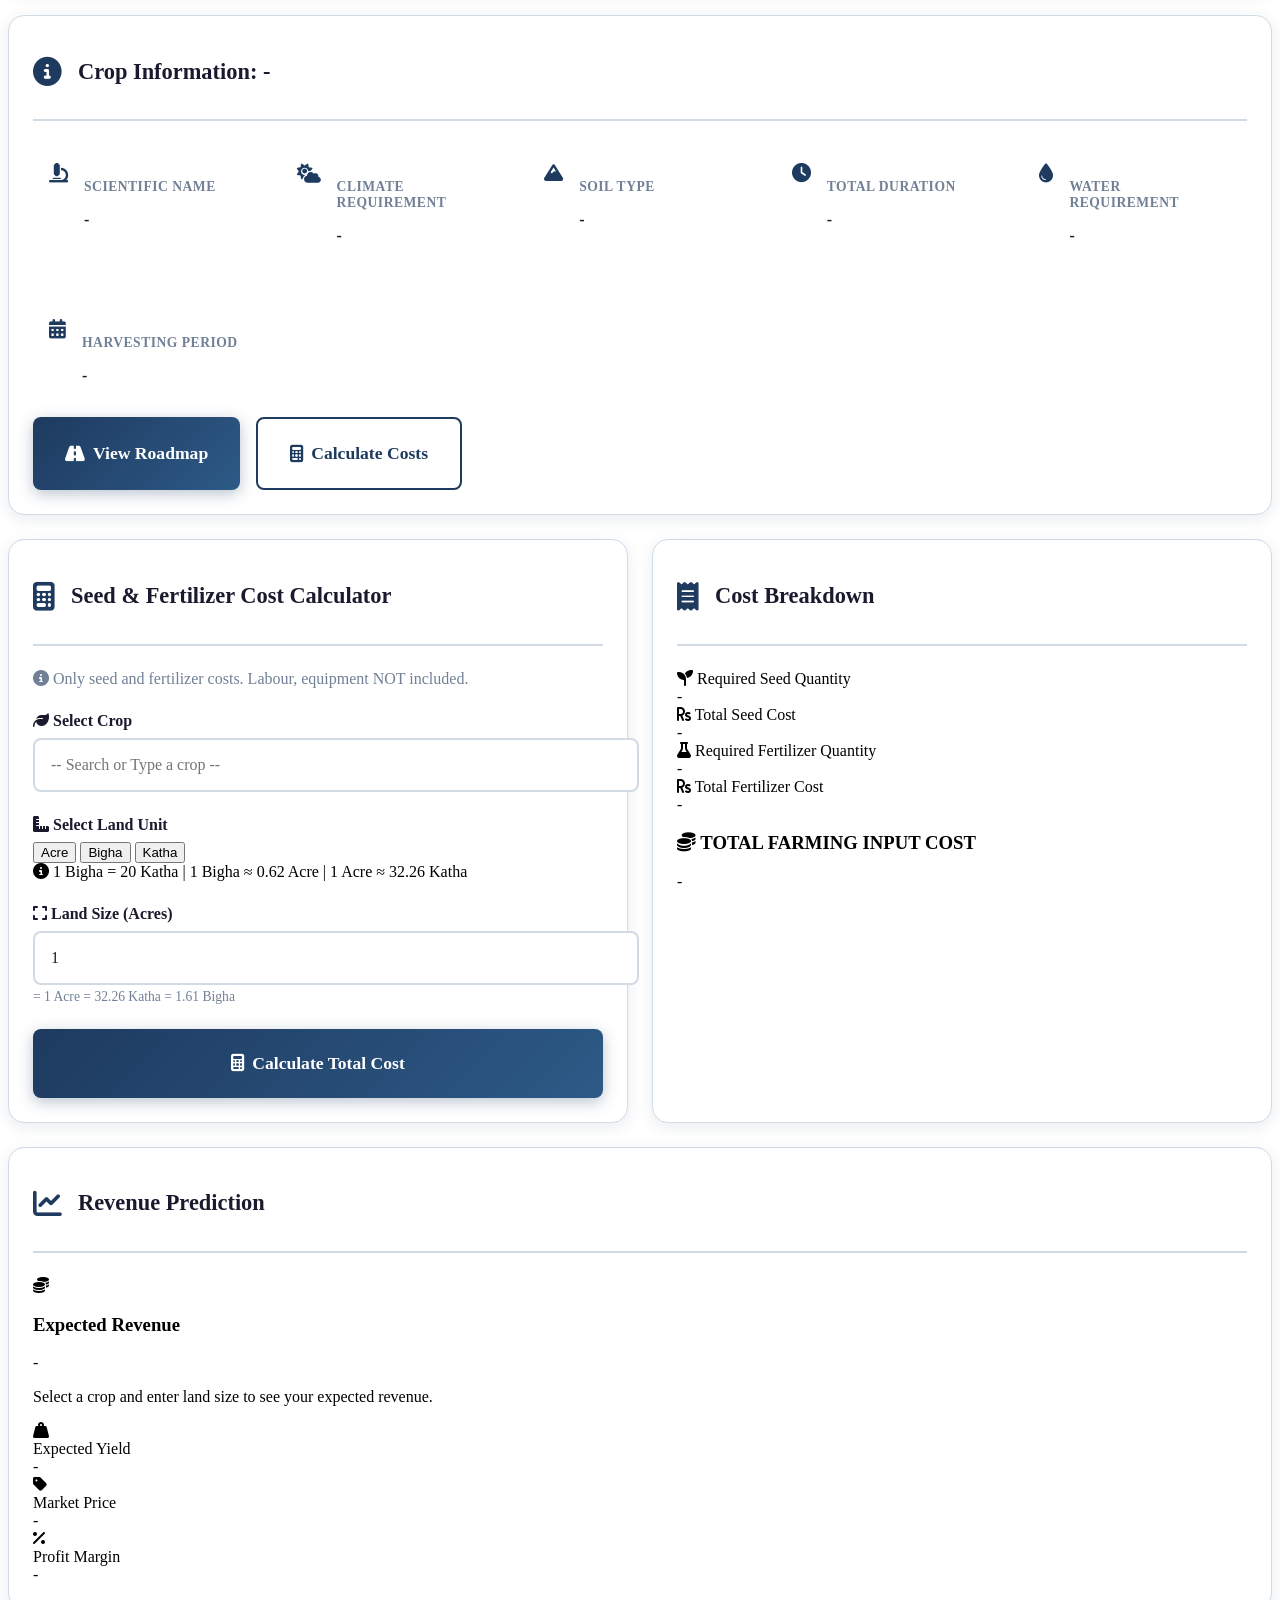
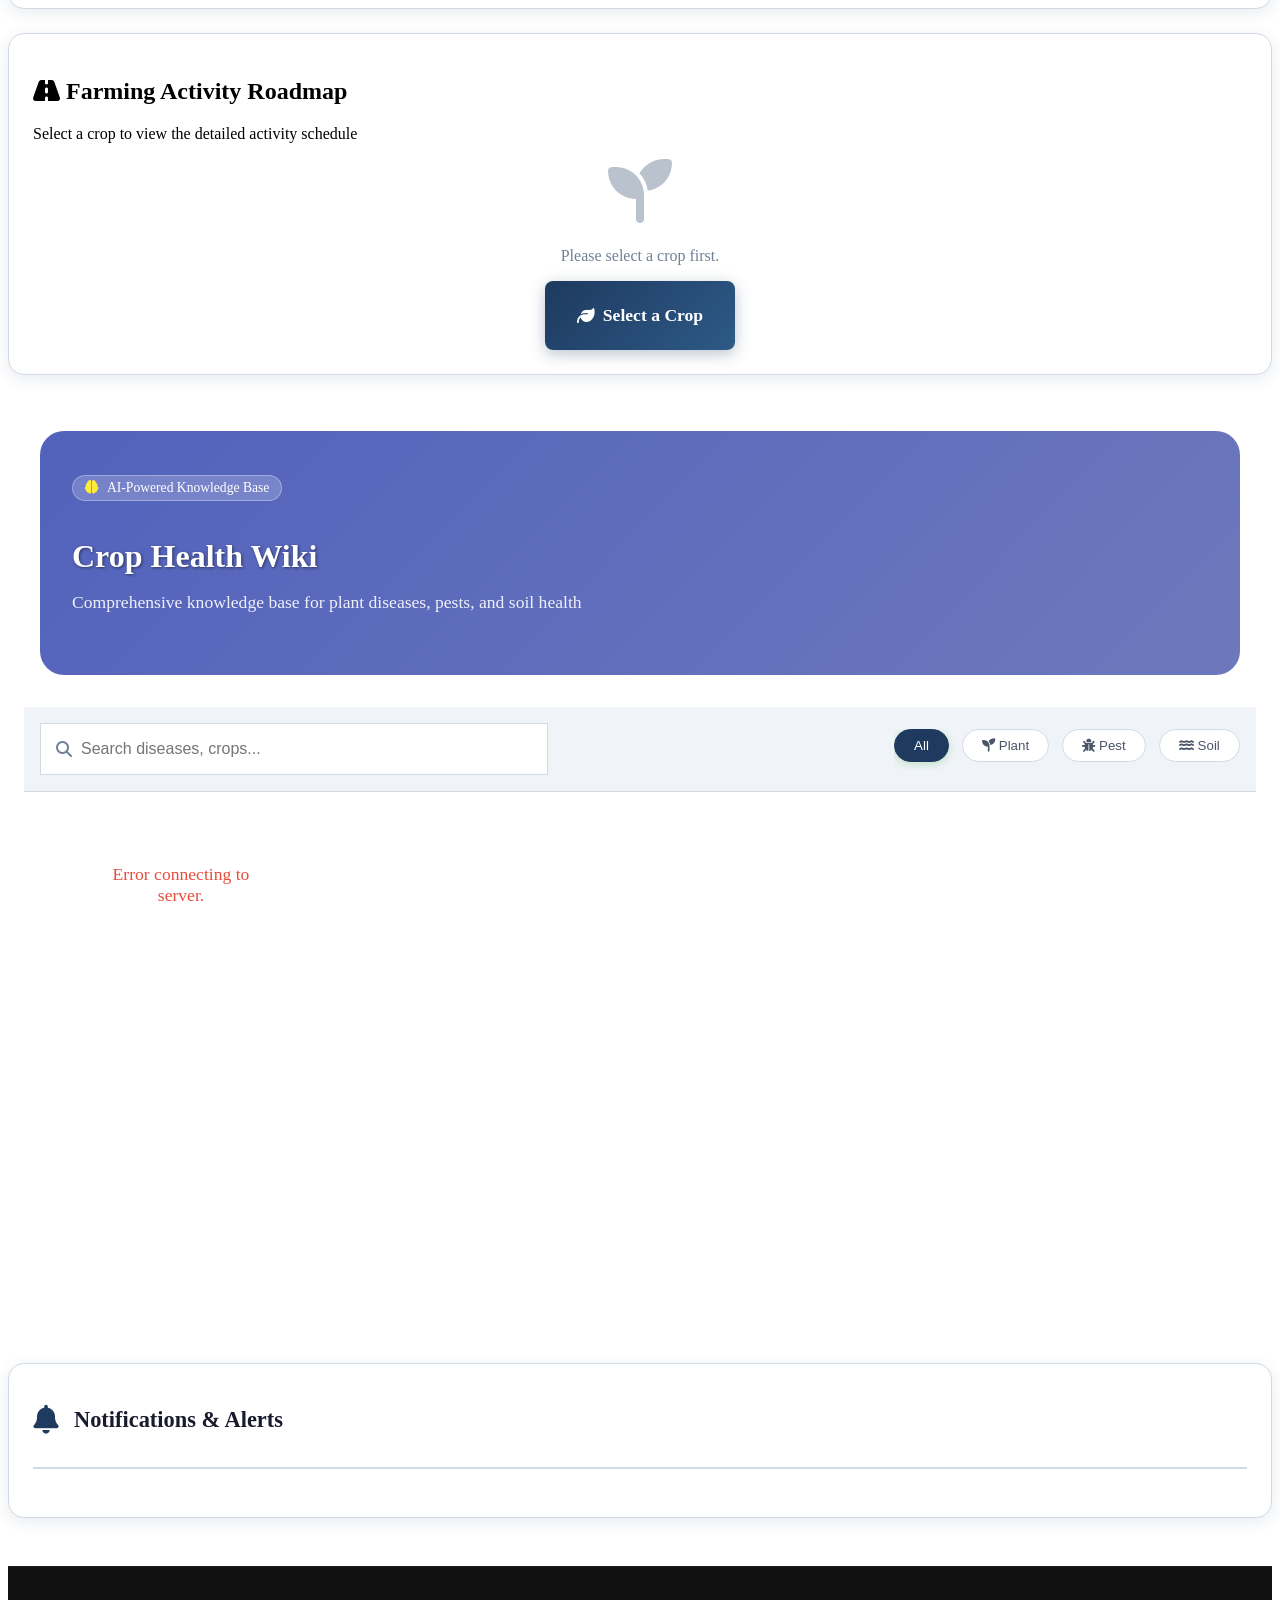
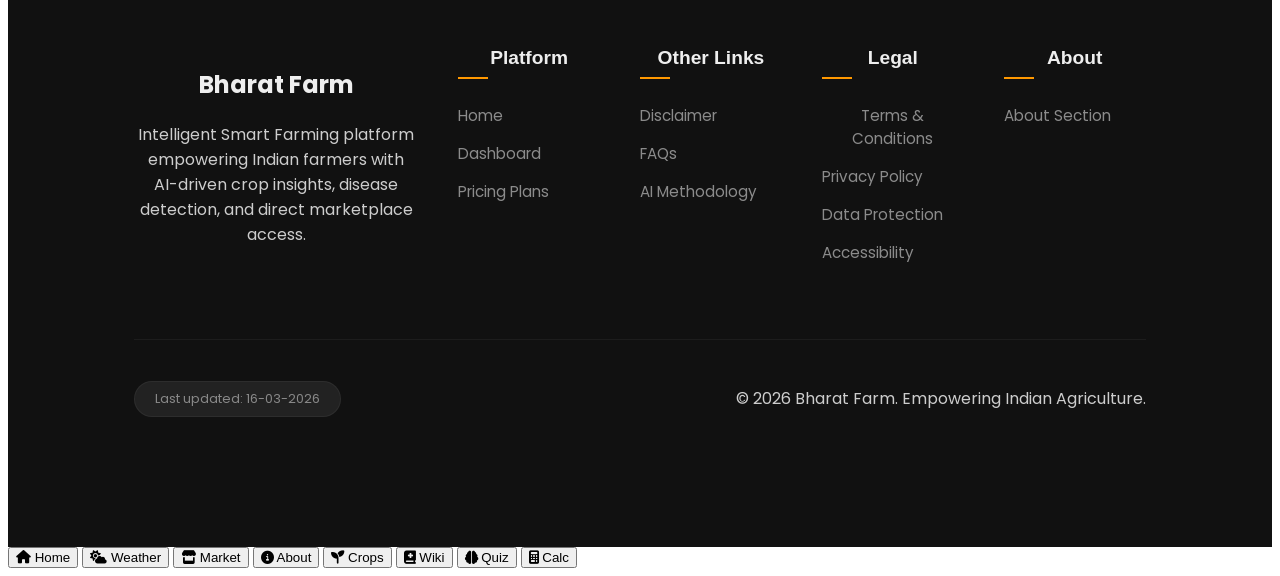
==== commit 7c590320: "feat: Integrated Full Gamification Engine (Coins, XP, Quizzes & Mobile UI)" ====
--- a/app.html
+++ b/app.html
@@ -41,6 +41,7 @@
     <link rel="stylesheet" href="css/footer.css">
     <link rel="stylesheet" href="css/schemes.css">
     <link rel="stylesheet" href="css/wiki.css">
+    <link rel="stylesheet" href="css/gamification.css">
     <script src="js/subscription.js" defer></script>
     <script src="js/marketplaceData.js" defer></script>
     <script src="js/marketplace.js" defer></script>
@@ -513,6 +514,26 @@
                 </div>
 
                 <div class="dash-feature-grid">
+
+                    <!-- Gamification Card -->
+                    <div class="dash-feature-card gamification-card" onclick="openDailyQuiz()">
+                        <div class="g-card-header">
+                            <div class="level-badge" id="gami-level"><i class="fas fa-medal"></i> Lvl 1</div>
+                            <div class="coin-balance"><i class="fas fa-coins coin-icon"></i> <span id="gami-coins">0</span></div>
+                        </div>
+                        <div class="xp-container">
+                            <div class="xp-label">
+                                <span id="gami-xp-label">Experience</span>
+                                <span id="gami-xp-text">0 / 100 XP</span>
+                            </div>
+                            <div class="xp-bar-bg">
+                                <div class="xp-bar-fill" id="gami-xp-fill"></div>
+                            </div>
+                        </div>
+                        <button class="btn-gami btn-daily" onclick="event.stopPropagation(); openDailyQuiz()">
+                            <i class="fas fa-brain"></i> <span id="gami-daily-btn">Take Daily Quiz</span>
+                        </button>
+                    </div>
 
                     <!-- KrishiBot -->
                     <div class="dash-feature-card dash-card-krishibot" onclick="showSection('dashboard')">
@@ -1829,6 +1850,10 @@
             <i class="fas fa-book-medical"></i>
             <span>Wiki</span>
         </button>
+        <button onclick="openDailyQuiz()" id="bottomNavQuiz">
+            <i class="fas fa-brain"></i>
+            <span>Quiz</span>
+        </button>
         <button onclick="showSection('calculator')" id="bottomNavCalc">
             <i class="fas fa-calculator"></i>
             <span>Calc</span>
@@ -1970,5 +1995,40 @@
         </div>
     </div> <!-- Close About container if any? Actually just appending -->
 
+    <!-- GAMIFICATION TOAST CONTAINER -->
+    <div id="gami-toast-container" class="gamification-toast-container"></div>
+
+    <!-- DAILY QUIZ MODAL -->
+    <div class="quiz-modal-overlay" id="quizModal" onclick="if(event.target===this) closeQuizModal()">
+        <div class="quiz-modal-content">
+            <div class="quiz-header">
+                <div class="quiz-header-left">
+                    <span class="quiz-topic" id="qm-topic">Soil Health</span>
+                    <span class="quiz-difficulty" id="qm-difficulty">EASY</span>
+                </div>
+                <div class="quiz-header-right">
+                    <div class="reward-tag"><i class="fas fa-star"></i><span id="qm-xp">+50 XP</span></div>
+                    <div class="reward-tag"><i class="fas fa-coins"></i><span id="qm-coin">+10 Coins</span></div>
+                </div>
+            </div>
+            <div class="quiz-body">
+                <h3 class="quiz-question" id="qm-question">Loading question...</h3>
+                <div class="quiz-options" id="qm-options">
+                    <!-- Options injected via JS -->
+                </div>
+                
+                <div class="quiz-footer" id="qm-footer">
+                    <div class="quiz-explanation" id="qm-explanation-text"></div>
+                    <button class="btn btn-primary quiz-btn-close" onclick="closeQuizModal()">Awesome, Got It!</button>
+                </div>
+            </div>
+        </div>
+    </div>
+
+    <!-- Gamification Scripts -->
+    <script src="https://cdnjs.cloudflare.com/ajax/libs/gsap/3.12.2/gsap.min.js"></script>
+    <script src="js/gamification.js"></script>
+    <script src="js/gamification-ui.js"></script>
+
 </body>
 </html>
--- a/css/dashboard.css
+++ b/css/dashboard.css
@@ -170,8 +170,9 @@
 .dash-card-market    { grid-column: 1; grid-row: 2; }
 .dash-card-analytics { grid-column: 2; grid-row: 2; min-height: 240px; }
 
-/* Row 3: Schemes (full width) */
-.dash-card-schemes   { grid-column: 1 / -1; grid-row: 3; }
+/* Row 3: Wiki + Schemes */
+.dash-card-wiki      { grid-column: 1; grid-row: 3; }
+.dash-card-schemes   { grid-column: 2; grid-row: 3; }
 
 /* ── CARD BASE ─────────────────────────────── */
 .dash-feature-card {
--- a/css/gamification.css
+++ b/css/gamification.css
@@ -0,0 +1,436 @@
+/* css/gamification.css */
+/* Premium Farmer Gamification System */
+
+/* ── Dashboard Gamification Card ────────────────────────────── */
+.gamification-card {
+    background: linear-gradient(135deg, var(--bg-card), rgba(46, 204, 113, 0.05));
+    border-left: 4px solid var(--success);
+    position: relative;
+    overflow: hidden;
+    display: flex;
+    flex-direction: column;
+    justify-content: center;
+    padding: 24px;
+    grid-column: 1 / -1; /* Make it span full width at the top */
+    margin-bottom: 8px; /* Extra breathing room */
+}
+
+.g-card-header {
+    display: flex;
+    justify-content: space-between;
+    align-items: center;
+    margin-bottom: 20px;
+}
+
+.level-badge {
+    background: var(--gradient-primary);
+    color: white;
+    padding: 0.3rem 0.8rem;
+    border-radius: 20px;
+    font-size: 0.85rem;
+    font-weight: 700;
+    letter-spacing: 1px;
+    box-shadow: 0 4px 10px rgba(30, 58, 95, 0.3);
+    display: flex;
+    align-items: center;
+    gap: 6px;
+}
+
+.coin-balance {
+    display: flex;
+    align-items: center;
+    gap: 8px;
+    font-weight: 700;
+    font-size: 1.1rem;
+    color: var(--text-primary);
+    background: var(--bg-tertiary);
+    padding: 0.4rem 1rem;
+    border-radius: 20px;
+    border: 1px solid var(--border-color);
+}
+
+.coin-icon {
+    color: #f1c40f;
+    text-shadow: 0 0 5px rgba(241, 196, 15, 0.4);
+    animation: pulseCoin 2s infinite ease-in-out;
+}
+
+.xp-container {
+    margin-bottom: 1.5rem;
+}
+
+.xp-label {
+    display: flex;
+    justify-content: space-between;
+    font-size: 0.85rem;
+    color: var(--text-secondary);
+    margin-bottom: 0.4rem;
+    font-weight: 600;
+}
+
+.xp-bar-bg {
+    width: 100%;
+    height: 8px;
+    background: var(--bg-tertiary);
+    border-radius: 4px;
+    overflow: hidden;
+    position: relative;
+}
+
+.xp-bar-fill {
+    height: 100%;
+    background: linear-gradient(90deg, #4CAF50, #81C784);
+    width: 0%; /* Set via JS */
+    border-radius: 4px;
+    transition: width 1s cubic-bezier(0.34, 1.56, 0.64, 1); /* Bouncy fill */
+    position: relative;
+}
+
+/* Shine effect on XP bar */
+.xp-bar-fill::after {
+    content: '';
+    position: absolute;
+    top: 0; left: 0; right: 0; bottom: 0;
+    background: linear-gradient(90deg, rgba(255,255,255,0) 0%, rgba(255,255,255,0.4) 50%, rgba(255,255,255,0) 100%);
+    animation: shimmerXP 2s infinite;
+}
+
+.btn-gami {
+    background: var(--gradient-primary);
+    color: white;
+    border: none;
+    padding: 0.8rem 1.2rem;
+    border-radius: var(--border-radius-sm);
+    font-weight: 600;
+    cursor: pointer;
+    transition: var(--transition);
+    display: flex;
+    align-items: center;
+    justify-content: center;
+    gap: 10px;
+}
+
+.btn-gami:hover {
+    transform: translateY(-2px);
+    box-shadow: var(--shadow);
+}
+
+.btn-gami:active {
+    transform: translateY(1px);
+}
+
+.btn-gami.btn-daily {
+    background: linear-gradient(135deg, #f39c12, #e67e22);
+}
+
+.btn-gami.btn-daily i {
+    color: #fff8e1;
+}
+
+/* ── Quiz Modal ────────────────────────────────────────── */
+.quiz-modal-overlay {
+    position: fixed;
+    top: 0; left: 0; right: 0; bottom: 0;
+    background: rgba(10, 22, 40, 0.85); /* Deep cinematic background */
+    backdrop-filter: blur(8px);
+    z-index: 3000;
+    display: none;
+    align-items: center;
+    justify-content: center;
+    opacity: 0; /* Handled by GSAP */
+}
+
+.quiz-modal-content {
+    background: var(--bg-card);
+    width: 90%;
+    max-width: 600px;
+    border-radius: var(--border-radius-lg);
+    box-shadow: 0 20px 50px rgba(0,0,0,0.5);
+    overflow: hidden;
+    position: relative;
+    border: 1px solid var(--border-color);
+    transform: translateY(30px); /* Handled by GSAP */
+}
+
+.quiz-header {
+    background: var(--bg-tertiary);
+    padding: 1.5rem;
+    display: flex;
+    justify-content: space-between;
+    align-items: center;
+    border-bottom: 2px solid var(--border-color);
+}
+
+.quiz-header-left {
+    display: flex;
+    flex-direction: column;
+}
+
+.quiz-topic {
+    font-size: 0.8rem;
+    text-transform: uppercase;
+    color: var(--primary);
+    font-weight: 700;
+    letter-spacing: 1px;
+}
+
+.quiz-difficulty {
+    font-size: 0.75rem;
+    background: rgba(255, 255, 255, 0.1);
+    padding: 2px 8px;
+    border-radius: 10px;
+    margin-top: 4px;
+    display: inline-block;
+    color: var(--text-muted);
+}
+
+.quiz-header-right {
+    display: flex;
+    gap: 15px;
+}
+
+.reward-tag {
+    display: flex;
+    flex-direction: column;
+    align-items: center;
+    font-size: 0.8rem;
+    color: var(--text-primary);
+    font-weight: 600;
+}
+
+.reward-tag i {
+    font-size: 1.2rem;
+    margin-bottom: 2px;
+}
+
+.reward-tag i.fa-star { color: #3498db; }
+.reward-tag i.fa-coins { color: #f1c40f; }
+
+.quiz-body {
+    padding: 2rem;
+}
+
+.quiz-question {
+    font-size: 1.3rem;
+    color: var(--text-primary);
+    margin-bottom: 1.5rem;
+    line-height: 1.4;
+    font-weight: 600;
+}
+
+.quiz-options {
+    display: flex;
+    flex-direction: column;
+    gap: 12px;
+}
+
+.quiz-option {
+    background: var(--bg-primary);
+    border: 2px solid var(--border-color);
+    padding: 1rem 1.2rem;
+    border-radius: var(--border-radius-sm);
+    color: var(--text-secondary);
+    font-size: 1rem;
+    font-weight: 500;
+    cursor: pointer;
+    transition: all 0.2s ease;
+    display: flex;
+    align-items: center;
+    position: relative;
+    overflow: hidden;
+}
+
+.quiz-option:hover {
+    border-color: var(--primary);
+    background: var(--bg-hover);
+    transform: translateX(5px);
+}
+
+.quiz-option .opt-letter {
+    display: inline-flex;
+    align-items: center;
+    justify-content: center;
+    width: 28px;
+    height: 28px;
+    background: var(--bg-tertiary);
+    border-radius: 50%;
+    margin-right: 12px;
+    font-size: 0.85rem;
+    font-weight: 700;
+    color: var(--text-secondary);
+    transition: all 0.2s ease;
+}
+
+.quiz-option:hover .opt-letter {
+    background: var(--primary);
+    color: white;
+}
+
+/* State Classes for Options */
+.quiz-option.selected-correct {
+    background: rgba(46, 204, 113, 0.1);
+    border-color: var(--success);
+    color: var(--success);
+}
+.quiz-option.selected-correct .opt-letter {
+    background: var(--success);
+    color: white;
+}
+
+.quiz-option.selected-wrong {
+    background: rgba(231, 76, 60, 0.1);
+    border-color: var(--danger);
+    color: var(--danger);
+}
+.quiz-option.selected-wrong .opt-letter {
+    background: var(--danger);
+    color: white;
+}
+
+.quiz-option.correct-reveal {
+    border-color: var(--success);
+    color: var(--success);
+}
+
+.quiz-footer {
+    padding: 1.5rem;
+    background: var(--bg-tertiary);
+    border-top: 1px solid var(--border-color);
+    display: none; /* Shown after answer */
+    flex-direction: column;
+    gap: 15px;
+}
+
+.quiz-explanation {
+    font-size: 0.95rem;
+    line-height: 1.5;
+    color: var(--text-secondary);
+    background: var(--bg-card);
+    padding: 1rem;
+    border-radius: var(--border-radius-sm);
+    border-left: 3px solid var(--primary);
+}
+
+.quiz-btn-close {
+    width: 100%;
+}
+
+/* ── Gamification Toasts (Coin/XP Popups) ──────────────── */
+.gamification-toast-container {
+    position: fixed;
+    top: 50%;
+    left: 50%;
+    transform: translate(-50%, -50%);
+    pointer-events: none;
+    z-index: 9999;
+}
+
+.g-toast {
+    background: var(--bg-card);
+    border: 2px solid var(--primary);
+    padding: 1rem 2rem;
+    border-radius: 30px;
+    display: flex;
+    align-items: center;
+    gap: 15px;
+    box-shadow: 0 15px 35px rgba(0,0,0,0.4);
+    position: absolute;
+    white-space: nowrap;
+    opacity: 0;
+    transform: scale(0.5) translateY(50px);
+}
+
+.g-toast-icon {
+    font-size: 2rem;
+}
+.g-toast-icon.xp { color: #3498db; }
+.g-toast-icon.coin { color: #f1c40f; }
+.g-toast-icon.badge { color: #e74c3c; }
+
+.g-toast-content h4 {
+    margin: 0;
+    font-size: 1.2rem;
+    color: var(--text-primary);
+    font-weight: 800;
+}
+.g-toast-content p {
+    margin: 0;
+    font-size: 0.85rem;
+    color: var(--text-muted);
+}
+
+/* Animations */
+@keyframes pulseCoin {
+    0% { transform: scale(1); }
+    50% { transform: scale(1.15); filter: brightness(1.2); }
+    100% { transform: scale(1); }
+}
+
+@keyframes shimmerXP {
+    0% { transform: translateX(-100%); }
+    100% { transform: translateX(100%); }
+}
+
+/* ── Mobile Responsiveness ──────────────────────────────── */
+@media (max-width: 768px) {
+    .gamification-card {
+        padding: 16px;
+    }
+    
+    .g-card-header {
+        flex-direction: column;
+        align-items: flex-start;
+        gap: 12px;
+        margin-bottom: 16px;
+    }
+
+    .level-badge {
+        font-size: 0.8rem;
+    }
+
+    .coin-balance {
+        align-self: flex-start;
+    }
+
+    .quiz-modal-content {
+        width: 95%;
+        margin: 10px;
+        max-height: 90vh;
+        overflow-y: auto;
+    }
+    
+    .quiz-header {
+        flex-direction: column;
+        gap: 12px;
+        align-items: flex-start;
+    }
+    
+    .quiz-header-right {
+        width: 100%;
+        justify-content: flex-start;
+        gap: 20px;
+    }
+
+    .quiz-question {
+        font-size: 1.15rem;
+    }
+    
+    .quiz-option {
+        padding: 0.8rem 1rem;
+        font-size: 0.95rem;
+    }
+    
+    .g-toast {
+        padding: 0.8rem 1.2rem;
+        border-radius: 20px;
+        gap: 10px;
+    }
+    
+    .g-toast-icon {
+        font-size: 1.5rem;
+    }
+    
+    .g-toast-content h4 {
+        font-size: 1rem;
+    }
+}
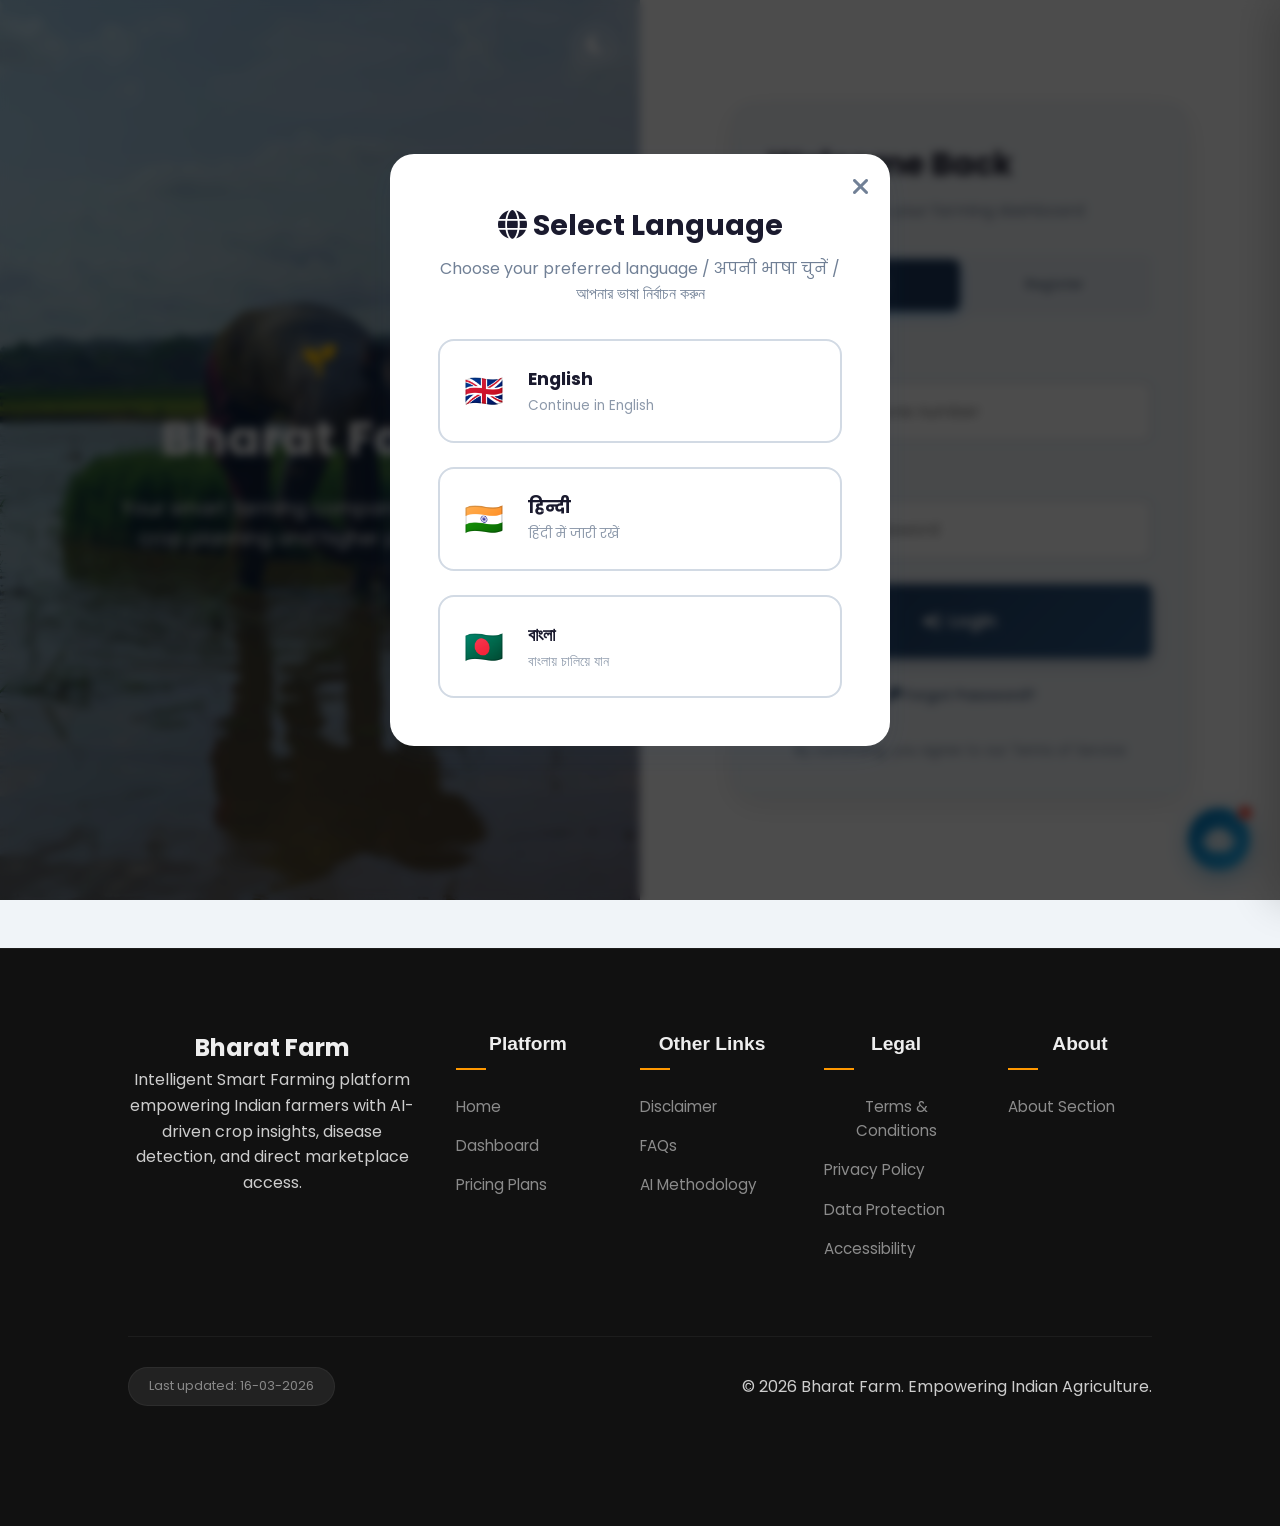
==== commit b77f563c: "BharatFarm Final Version - All features included" ====
--- a/app.html
+++ b/app.html
@@ -1824,8 +1824,8 @@
         </footer>
     </div>
 
-    <!-- Mobile Bottom Navigation -->
-    <nav class="mobile-bottom-nav">
+    <!-- Mobile Bottom Navigation (hidden) -->
+    <nav class="mobile-bottom-nav" style="display: none;">
         <button onclick="showSection('dashboard')" id="bottomNavDashboard">
             <i class="fas fa-home"></i>
             <span>Home</span>
--- a/css/variables.css
+++ b/css/variables.css
@@ -56,6 +56,15 @@
     /* Transitions */
     --transition: all 0.3s cubic-bezier(0.4, 0, 0.2, 1);
 
+    /* Premium Govt Theme Additions */
+    --govt-forest: #0b3d1d;
+    --govt-saffron: #ff9933;
+    --govt-gold: #c5a059;
+    --govt-white: #ffffff;
+    --glass-bg: rgba(255, 255, 255, 0.85);
+    --glass-border: rgba(255, 255, 255, 0.2);
+    --premium-shadow: 0 20px 40px rgba(0, 0, 0, 0.1);
+
     /* Mobile UI */
     --bottom-nav-height: 70px;
 }
--- a/css/base.css
+++ b/css/base.css
@@ -0,0 +1,70 @@
+/* ============================================
+   BASE STYLES & RESET
+============================================ */
+
+* {
+    margin: 0;
+    padding: 0;
+    box-sizing: border-box;
+}
+
+body {
+    font-family: 'Poppins', sans-serif;
+    background: var(--bg-primary);
+    color: var(--text-primary);
+    line-height: 1.6;
+    min-height: 100vh;
+    transition: var(--transition);
+}
+
+/* ============================================
+   UTILITY CLASSES
+============================================ */
+
+.text-center {
+    text-align: center;
+}
+
+.mt-lg {
+    margin-top: var(--spacing-lg);
+}
+
+.mb-lg {
+    margin-bottom: var(--spacing-lg);
+}
+
+.hidden {
+    display: none !important;
+}
+
+.spinner {
+    width: 50px;
+    height: 50px;
+    border: 4px solid var(--bg-tertiary);
+    border-top-color: var(--primary);
+    border-radius: 50%;
+    animation: spin 1s linear infinite;
+    margin: var(--spacing-lg) auto;
+}
+
+[data-theme="dark"] .spinner {
+    border-top-color: var(--accent);
+}
+
+@keyframes spin {
+    to {
+        transform: rotate(360deg);
+    }
+}
+
+@keyframes fadeIn {
+    from {
+        opacity: 0;
+        transform: translateY(20px);
+    }
+
+    to {
+        opacity: 1;
+        transform: translateY(0);
+    }
+}
--- a/css/loading.css
+++ b/css/loading.css
@@ -0,0 +1,470 @@
+/* ============================================
+   LOADING PAGE STYLES
+============================================ */
+
+.loading-page {
+    display: none;
+    position: fixed;
+    top: 0;
+    left: 0;
+    width: 100%;
+    height: 100%;
+    background: var(--gradient-primary);
+    z-index: 9999;
+    justify-content: center;
+    align-items: center;
+    flex-direction: column;
+    overflow: hidden;
+}
+
+.loading-page.active {
+    display: flex;
+}
+
+.loading-page::before {
+    content: '';
+    position: absolute;
+    top: 0;
+    left: 0;
+    width: 100%;
+    height: 100%;
+    background:
+        radial-gradient(circle at 20% 80%, rgba(0, 188, 212, 0.3) 0%, transparent 50%),
+        radial-gradient(circle at 80% 20%, rgba(255, 193, 7, 0.3) 0%, transparent 50%),
+        radial-gradient(circle at 40% 40%, rgba(255, 255, 255, 0.1) 0%, transparent 50%);
+    animation: bgPulse 4s ease-in-out infinite;
+}
+
+@keyframes bgPulse {
+
+    0%,
+    100% {
+        opacity: 0.5;
+        transform: scale(1);
+    }
+
+    50% {
+        opacity: 1;
+        transform: scale(1.1);
+    }
+}
+
+.loading-content {
+    position: relative;
+    z-index: 1;
+    text-align: center;
+    color: white;
+}
+
+.loading-logo {
+    position: relative;
+    margin-bottom: 30px;
+}
+
+.loading-logo-icon {
+    font-size: 5rem;
+    color: var(--accent-yellow);
+    animation: logoFloat 2s ease-in-out infinite;
+    filter: drop-shadow(0 0 30px rgba(255, 193, 7, 0.5));
+}
+
+@keyframes logoFloat {
+
+    0%,
+    100% {
+        transform: translateY(0) rotate(0deg);
+    }
+
+    25% {
+        transform: translateY(-10px) rotate(-5deg);
+    }
+
+    75% {
+        transform: translateY(-10px) rotate(5deg);
+    }
+}
+
+.loading-logo-ring {
+    position: absolute;
+    top: 50%;
+    left: 50%;
+    transform: translate(-50%, -50%);
+    width: 120px;
+    height: 120px;
+    border: 4px solid transparent;
+    border-top-color: var(--accent-yellow);
+    border-right-color: var(--accent);
+    border-radius: 50%;
+    animation: ringRotate 1.5s linear infinite;
+}
+
+@keyframes ringRotate {
+    0% {
+        transform: translate(-50%, -50%) rotate(0deg);
+    }
+
+    100% {
+        transform: translate(-50%, -50%) rotate(360deg);
+    }
+}
+
+.loading-logo-ring-2 {
+    position: absolute;
+    top: 50%;
+    left: 50%;
+    transform: translate(-50%, -50%);
+    width: 140px;
+    height: 140px;
+    border: 3px solid transparent;
+    border-bottom-color: rgba(255, 255, 255, 0.3);
+    border-left-color: rgba(255, 255, 255, 0.3);
+    border-radius: 50%;
+    animation: ringRotate2 2s linear infinite;
+}
+
+@keyframes ringRotate2 {
+    0% {
+        transform: translate(-50%, -50%) rotate(0deg);
+    }
+
+    100% {
+        transform: translate(-50%, -50%) rotate(-360deg);
+    }
+}
+
+.loading-title {
+    font-size: 2.5rem;
+    font-weight: 700;
+    margin-bottom: 10px;
+    animation: titleFade 1s ease-out;
+}
+
+@keyframes titleFade {
+    0% {
+        opacity: 0;
+        transform: translateY(20px);
+    }
+
+    100% {
+        opacity: 1;
+        transform: translateY(0);
+    }
+}
+
+.loading-subtitle {
+    font-size: 1.1rem;
+    opacity: 0.9;
+    margin-bottom: 40px;
+    animation: titleFade 1s ease-out 0.2s both;
+}
+
+.loading-progress-container {
+    width: 300px;
+    margin: 0 auto;
+}
+
+.loading-progress-bar {
+    height: 6px;
+    background: rgba(255, 255, 255, 0.2);
+    border-radius: 3px;
+    overflow: hidden;
+    margin-bottom: 15px;
+}
+
+.loading-progress-fill {
+    height: 100%;
+    background: linear-gradient(90deg, var(--accent-yellow), var(--accent), var(--accent-yellow));
+    background-size: 200% 100%;
+    border-radius: 3px;
+    width: 0%;
+    animation: progressFill 2.5s ease-out forwards, progressShine 1s linear infinite;
+}
+
+@keyframes progressFill {
+    0% {
+        width: 0%;
+    }
+
+    20% {
+        width: 20%;
+    }
+
+    40% {
+        width: 45%;
+    }
+
+    60% {
+        width: 70%;
+    }
+
+    80% {
+        width: 85%;
+    }
+
+    100% {
+        width: 100%;
+    }
+}
+
+@keyframes progressShine {
+    0% {
+        background-position: 200% 0;
+    }
+
+    100% {
+        background-position: -200% 0;
+    }
+}
+
+.loading-status {
+    font-size: 0.95rem;
+    opacity: 0.8;
+}
+
+.loading-status span {
+    display: inline-block;
+    animation: statusPulse 0.5s ease-in-out infinite alternate;
+}
+
+@keyframes statusPulse {
+    0% {
+        opacity: 0.6;
+    }
+
+    100% {
+        opacity: 1;
+    }
+}
+
+.loading-features {
+    display: flex;
+    justify-content: center;
+    gap: 30px;
+    margin-top: 50px;
+    flex-wrap: wrap;
+}
+
+.loading-feature {
+    display: flex;
+    flex-direction: column;
+    align-items: center;
+    gap: 10px;
+    opacity: 0;
+    animation: featurePop 0.5s ease-out forwards;
+}
+
+.loading-feature:nth-child(1) {
+    animation-delay: 0.5s;
+}
+
+.loading-feature:nth-child(2) {
+    animation-delay: 0.7s;
+}
+
+.loading-feature:nth-child(3) {
+    animation-delay: 0.9s;
+}
+
+.loading-feature:nth-child(4) {
+    animation-delay: 1.1s;
+}
+
+@keyframes featurePop {
+    0% {
+        opacity: 0;
+        transform: scale(0.5) translateY(20px);
+    }
+
+    100% {
+        opacity: 1;
+        transform: scale(1) translateY(0);
+    }
+}
+
+.loading-feature-icon {
+    width: 50px;
+    height: 50px;
+    border-radius: 50%;
+    background: rgba(255, 255, 255, 0.15);
+    display: flex;
+    align-items: center;
+    justify-content: center;
+    font-size: 1.3rem;
+    backdrop-filter: blur(10px);
+    border: 1px solid rgba(255, 255, 255, 0.2);
+}
+
+.loading-feature span {
+    font-size: 0.85rem;
+    opacity: 0.9;
+}
+
+/* Floating particles */
+.loading-particles {
+    position: absolute;
+    top: 0;
+    left: 0;
+    width: 100%;
+    height: 100%;
+    overflow: hidden;
+    z-index: 0;
+}
+
+.particle {
+    position: absolute;
+    width: 10px;
+    height: 10px;
+    background: rgba(255, 255, 255, 0.3);
+    border-radius: 50%;
+    animation: particleFloat 15s infinite;
+}
+
+.particle:nth-child(1) {
+    left: 10%;
+    animation-delay: 0s;
+    animation-duration: 12s;
+}
+
+.particle:nth-child(2) {
+    left: 20%;
+    animation-delay: 2s;
+    animation-duration: 14s;
+    width: 8px;
+    height: 8px;
+}
+
+.particle:nth-child(3) {
+    left: 30%;
+    animation-delay: 4s;
+    animation-duration: 16s;
+}
+
+.particle:nth-child(4) {
+    left: 40%;
+    animation-delay: 1s;
+    animation-duration: 13s;
+    width: 6px;
+    height: 6px;
+}
+
+.particle:nth-child(5) {
+    left: 50%;
+    animation-delay: 3s;
+    animation-duration: 15s;
+}
+
+.particle:nth-child(6) {
+    left: 60%;
+    animation-delay: 5s;
+    animation-duration: 11s;
+    width: 12px;
+    height: 12px;
+}
+
+.particle:nth-child(7) {
+    left: 70%;
+    animation-delay: 2s;
+    animation-duration: 14s;
+}
+
+.particle:nth-child(8) {
+    left: 80%;
+    animation-delay: 4s;
+    animation-duration: 12s;
+    width: 7px;
+    height: 7px;
+}
+
+.particle:nth-child(9) {
+    left: 90%;
+    animation-delay: 1s;
+    animation-duration: 16s;
+}
+
+.particle:nth-child(10) {
+    left: 15%;
+    animation-delay: 3s;
+    animation-duration: 13s;
+    width: 9px;
+    height: 9px;
+}
+
+@keyframes particleFloat {
+    0% {
+        transform: translateY(100vh) rotate(0deg);
+        opacity: 0;
+    }
+
+    10% {
+        opacity: 1;
+    }
+
+    90% {
+        opacity: 1;
+    }
+
+    100% {
+        transform: translateY(-100vh) rotate(720deg);
+        opacity: 0;
+    }
+}
+
+/* Leaf icons floating */
+.leaf-particle {
+    position: absolute;
+    font-size: 1.5rem;
+    color: rgba(255, 255, 255, 0.4);
+    animation: leafFloat 20s infinite;
+}
+
+.leaf-particle:nth-child(1) {
+    left: 5%;
+    animation-delay: 0s;
+}
+
+.leaf-particle:nth-child(2) {
+    left: 25%;
+    animation-delay: 3s;
+    font-size: 1.2rem;
+}
+
+.leaf-particle:nth-child(3) {
+    left: 45%;
+    animation-delay: 6s;
+    font-size: 1.8rem;
+}
+
+.leaf-particle:nth-child(4) {
+    left: 65%;
+    animation-delay: 2s;
+}
+
+.leaf-particle:nth-child(5) {
+    left: 85%;
+    animation-delay: 5s;
+    font-size: 1.3rem;
+}
+
+@keyframes leafFloat {
+    0% {
+        transform: translateY(100vh) rotate(0deg);
+        opacity: 0;
+    }
+
+    10% {
+        opacity: 0.6;
+    }
+
+    50% {
+        transform: translateY(50vh) rotate(180deg) translateX(30px);
+    }
+
+    90% {
+        opacity: 0.6;
+    }
+
+    100% {
+        transform: translateY(-100vh) rotate(360deg) translateX(-30px);
+        opacity: 0;
+    }
+}
--- a/css/auth.css
+++ b/css/auth.css
@@ -0,0 +1,281 @@
+/* ============================================
+   LOGIN/REGISTER PAGE STYLES
+============================================ */
+
+.login-container {
+    display: flex;
+    min-height: 100vh;
+}
+
+.login-left {
+    flex: 1;
+    background: linear-gradient(135deg, rgba(33, 150, 243, 0.25) 0%, rgba(63, 81, 181, 0.25) 100%), url('../assets/farmer-background.jpg');
+    background-size: cover, cover;
+    background-position: center, center;
+    background-repeat: no-repeat, no-repeat;
+    display: flex;
+    flex-direction: column;
+    justify-content: center;
+    align-items: center;
+    padding: var(--spacing-xl);
+    color: white;
+    position: relative;
+    overflow: hidden;
+}
+
+.login-left::before {
+    content: '';
+    position: absolute;
+    top: -50%;
+    right: -50%;
+    width: 100%;
+    height: 100%;
+    background: radial-gradient(circle, rgba(255, 255, 255, 0.1) 0%, transparent 70%);
+    animation: pulse 4s ease-in-out infinite;
+}
+
+@keyframes pulse {
+
+    0%,
+    100% {
+        transform: scale(1);
+        opacity: 0.5;
+    }
+
+    50% {
+        transform: scale(1.2);
+        opacity: 0.8;
+    }
+}
+
+@keyframes slideInDown {
+    from {
+        opacity: 0;
+        transform: translateY(-30px);
+    }
+    to {
+        opacity: 1;
+        transform: translateY(0);
+    }
+}
+
+@keyframes glow {
+    0%, 100% {
+        text-shadow: 0 0 10px rgba(255, 255, 255, 0.3), 0 0 20px rgba(33, 150, 243, 0.4);
+        transform: scale(1);
+    }
+    50% {
+        text-shadow: 0 0 20px rgba(255, 255, 255, 0.6), 0 0 30px rgba(33, 150, 243, 0.8), 0 0 40px rgba(33, 150, 243, 0.5);
+        transform: scale(1.02);
+    }
+}
+
+@keyframes float {
+    0%, 100% {
+        transform: translateY(0px);
+    }
+    50% {
+        transform: translateY(-8px);
+    }
+}
+
+@keyframes fadeInUp {
+    from {
+        opacity: 0;
+        transform: translateY(20px);
+    }
+    to {
+        opacity: 1;
+        transform: translateY(0);
+    }
+}
+
+.login-left .logo {
+    font-size: 4rem;
+    margin-bottom: var(--spacing-md);
+    position: relative;
+    animation: float 4s ease-in-out infinite;
+    color: #ffffff;
+}
+
+.login-left h1 {
+    font-size: 3rem;
+    margin-bottom: var(--spacing-sm);
+    position: relative;
+    animation: slideInDown 0.8s ease-out;
+    color: #ffffff;
+    font-weight: 700;
+    letter-spacing: 1px;
+}
+
+.login-left p {
+    font-size: 1.2rem;
+    opacity: 0.9;
+    text-align: center;
+    max-width: 400px;
+    position: relative;
+    animation: fadeInUp 1s ease-out 0.3s both;
+}
+
+.login-right {
+    flex: 1;
+    display: flex;
+    justify-content: center;
+    align-items: center;
+    padding: var(--spacing-xl);
+    background: var(--bg-secondary);
+    animation: fadeInUp 1s ease-out 0.5s both;
+}
+
+.login-box {
+    width: 100%;
+    max-width: 450px;
+    animation: fadeInUp 1s ease-out 0.6s both;
+    background: var(--bg-primary);
+    padding: var(--spacing-lg);
+    border-radius: 16px;
+    box-shadow: 0 8px 32px rgba(0, 0, 0, 0.1);
+    border: 1px solid rgba(33, 150, 243, 0.1);
+}
+
+.login-box h2 {
+    font-size: 2rem;
+    color: var(--text-primary);
+    margin-bottom: var(--spacing-xs);
+    animation: fadeInUp 1s ease-out 0.7s both;
+}
+
+.login-box .subtitle {
+    color: var(--text-muted);
+    margin-bottom: var(--spacing-lg);
+    animation: fadeInUp 1s ease-out 0.8s both;
+}
+
+.auth-tabs {
+    display: flex;
+    margin-bottom: var(--spacing-lg);
+    background: var(--bg-tertiary);
+    border-radius: var(--border-radius-sm);
+    padding: 4px;
+    animation: fadeInUp 1s ease-out 0.9s both;
+}
+
+.auth-tabs button {
+    flex: 1;
+    padding: var(--spacing-sm);
+    border: none;
+    background: transparent;
+    cursor: pointer;
+    font-family: inherit;
+    font-weight: 600;
+    color: var(--text-muted);
+    border-radius: var(--border-radius-sm);
+    transition: all 0.3s ease;
+}
+
+.auth-tabs button.active {
+    background: var(--primary);
+    color: white;
+    box-shadow: 0 4px 12px rgba(33, 150, 243, 0.4);
+}
+
+.auth-tabs button:hover:not(.active) {
+    color: var(--primary);
+    background: rgba(33, 150, 243, 0.08);
+}
+
+.login-footer {
+    text-align: center;
+    margin-top: var(--spacing-lg);
+    color: var(--text-muted);
+    font-size: 0.85rem;
+}
+
+/* Forgot Password Link */
+.forgot-password-link {
+    color: var(--primary);
+    text-decoration: none;
+    font-size: 0.9rem;
+    transition: var(--transition);
+    display: inline-flex;
+    align-items: center;
+    gap: 6px;
+}
+
+.forgot-password-link:hover {
+    color: var(--primary-light);
+    text-decoration: underline;
+}
+
+[data-theme="dark"] .forgot-password-link {
+    color: var(--accent);
+}
+
+[data-theme="dark"] .forgot-password-link:hover {
+    color: var(--primary-light);
+}
+
+.theme-toggle-login {
+    position: absolute;
+    top: 20px;
+    right: 20px;
+    background: rgba(255, 255, 255, 0.15);
+    border: none;
+    color: white;
+    width: 50px;
+    height: 50px;
+    border-radius: 50%;
+    cursor: pointer;
+    font-size: 1.3rem;
+    transition: all 0.3s ease;
+    backdrop-filter: blur(10px);
+    animation: slideInDown 0.8s ease-out;
+}
+
+.theme-toggle-login:hover {
+    background: rgba(255, 255, 255, 0.25);
+    transform: translateY(-2px);
+    box-shadow: 0 6px 20px rgba(33, 150, 243, 0.4);
+}
+
+.theme-toggle-login:active {
+    transform: translateY(0);
+}
+
+/* Enhanced Form Styling for Login Page */
+#loginForm,
+#registerForm,
+#forgotPasswordForm {
+    animation: fadeInUp 1s ease-out 1s both;
+}
+
+.form-group {
+    animation: fadeInUp 1s ease-out;
+    animation-fill-mode: both;
+}
+
+.form-group:nth-child(1) {
+    animation-delay: 1.1s;
+}
+
+.form-group:nth-child(2) {
+    animation-delay: 1.2s;
+}
+
+.form-group:nth-child(3) {
+    animation-delay: 1.3s;
+}
+
+.login-box .btn {
+    animation: fadeInUp 1s ease-out 1.4s both;
+    transition: all 0.3s cubic-bezier(0.4, 0, 0.2, 1);
+}
+
+.login-box .btn:hover {
+    transform: translateY(-3px);
+    box-shadow: 0 8px 24px rgba(33, 150, 243, 0.5);
+}
+
+.login-box .btn:active {
+    transform: translateY(-1px);
+}
--- a/css/header.css
+++ b/css/header.css
@@ -0,0 +1,228 @@
+/* ============================================
+   HEADER & NAVIGATION STYLES
+============================================ */
+
+.app-container {
+    display: none;
+}
+
+.app-container.active {
+    display: block;
+}
+
+header {
+    background: var(--gradient-primary);
+    color: var(--text-inverse);
+    padding: var(--spacing-md) var(--spacing-lg);
+    position: sticky;
+    top: 0;
+    z-index: 1000;
+    box-shadow: var(--shadow-lg);
+}
+
+.header-content {
+    max-width: 1400px;
+    margin: 0 auto;
+    display: flex;
+    justify-content: space-between;
+    align-items: center;
+    gap: var(--spacing-md);
+}
+
+.logo {
+    display: flex;
+    align-items: center;
+    gap: var(--spacing-sm);
+}
+
+.logo i {
+    font-size: 2rem;
+    color: var(--accent-yellow);
+}
+
+.logo h1 {
+    font-size: 1.8rem;
+    font-weight: 700;
+}
+
+.global-back-btn {
+    background: rgba(255, 255, 255, 0.15);
+    border: none;
+    color: white;
+    width: 35px;
+    height: 35px;
+    border-radius: 50%;
+    cursor: pointer;
+    font-size: 1rem;
+    display: flex;
+    align-items: center;
+    justify-content: center;
+    margin-right: 5px;
+    transition: var(--transition);
+}
+
+.global-back-btn:hover {
+    background: rgba(255, 255, 255, 0.3);
+    transform: translateX(-3px);
+}
+
+@media (min-width: 769px) {
+    .global-back-btn {
+        display: none !important; /* Hide on desktop, only needed for mobile */
+    }
+}
+
+.header-actions {
+    display: flex;
+    align-items: center;
+    gap: var(--spacing-sm);
+}
+
+.theme-toggle {
+    background: rgba(255, 255, 255, 0.15);
+    border: 2px solid rgba(255, 255, 255, 0.2);
+    color: white;
+    width: 45px;
+    height: 45px;
+    border-radius: 50%;
+    cursor: pointer;
+    font-size: 1.2rem;
+    transition: var(--transition);
+}
+
+.theme-toggle:hover {
+    background: rgba(255, 255, 255, 0.25);
+    transform: scale(1.1);
+}
+
+.user-menu {
+    display: flex;
+    align-items: center;
+    gap: var(--spacing-xs);
+    background: rgba(255, 255, 255, 0.15);
+    padding: 8px 16px;
+    border-radius: 30px;
+    cursor: pointer;
+}
+
+.user-menu img {
+    width: 35px;
+    height: 35px;
+    border-radius: 50%;
+    background: var(--accent-yellow);
+    display: flex;
+    align-items: center;
+    justify-content: center;
+}
+
+.user-menu span {
+    font-weight: 500;
+}
+
+.logout-btn {
+    background: rgba(255, 255, 255, 0.1);
+    border: none;
+    color: white;
+    padding: 8px 16px;
+    border-radius: var(--border-radius-sm);
+    cursor: pointer;
+    font-family: inherit;
+    transition: var(--transition);
+}
+
+.logout-btn:hover {
+    background: rgba(255, 255, 255, 0.2);
+}
+
+nav {
+    display: flex;
+    gap: var(--spacing-xs);
+    flex-wrap: wrap;
+}
+
+nav button {
+    background: rgba(255, 255, 255, 0.1);
+    border: none;
+    color: white;
+    padding: var(--spacing-xs) var(--spacing-sm);
+    border-radius: var(--border-radius-sm);
+    cursor: pointer;
+    font-size: 0.9rem;
+    font-family: inherit;
+    font-weight: 500;
+    transition: var(--transition);
+    display: flex;
+    align-items: center;
+    gap: 6px;
+}
+
+nav button:hover,
+nav button.active {
+    background: rgba(255, 255, 255, 0.25);
+    transform: translateY(-2px);
+}
+
+.mobile-menu-btn {
+    display: none;
+    background: rgba(255, 255, 255, 0.1);
+    border: none;
+    color: white;
+    width: 45px;
+    height: 45px;
+    border-radius: var(--border-radius-sm);
+    font-size: 1.3rem;
+    cursor: pointer;
+}
+
+main {
+    max-width: 1400px;
+    margin: 0 auto;
+    padding: var(--spacing-lg);
+}
+
+section {
+    display: none;
+    animation: fadeIn 0.5s ease;
+}
+
+section.active {
+    display: block;
+}
+
+/* ============================================
+   LANGUAGE TOGGLE BUTTON
+   Add this to your header.css file
+   ============================================ */
+
+.language-toggle {
+    background: rgba(255, 255, 255, 0.15);
+    border: 2px solid rgba(255, 255, 255, 0.2);
+    color: white;
+    width: 45px;
+    height: 45px;
+    border-radius: 50%;
+    cursor: pointer;
+    font-size: 1.2rem;
+    transition: var(--transition);
+    display: flex;
+    align-items: center;
+    justify-content: center;
+}
+
+.language-toggle:hover {
+    background: rgba(255, 255, 255, 0.25);
+    transform: scale(1.1);
+}
+
+.language-toggle:active {
+    transform: scale(0.95);
+}
+
+/* Mobile Responsive */
+@media (max-width: 768px) {
+    .language-toggle {
+        width: 40px;
+        height: 40px;
+        font-size: 1rem;
+    }
+}
--- a/css/dashboard.css
+++ b/css/dashboard.css
@@ -87,52 +87,61 @@
 }
 .dash-btn-outline:hover { background: rgba(255,255,255,0.22); }
 
-/* ── INFO ROW (floating cards container) ──── */
+/* ── INFO ROW (matching bento card style) ──── */
 .dash-info-row {
     position: relative;
-    margin-top: -50px;
+    margin-top: -40px;
     margin-bottom: 40px;
     z-index: 4;
     display: flex;
-    justify-content: space-between;
+    justify-content: center;
     padding: 0 20px;
-    gap: 16px;
+    gap: 20px;
     pointer-events: none;
 }
 .dash-info-row > * { pointer-events: auto; }
 
 .dash-float-card {
-    background: rgba(255,255,255,0.93);
-    backdrop-filter: blur(12px);
-    border: 1px solid rgba(255,255,255,0.5);
-    border-radius: 14px;
-    padding: 12px 16px;
-    display: flex; align-items: center; gap: 10px;
-    box-shadow: 0 10px 28px rgba(0,0,0,0.1);
+    background: #fff;
+    border: 1px solid #f0f0f0;
+    border-radius: 16px;
+    padding: 20px 28px;
+    display: flex; align-items: center; gap: 14px;
+    box-shadow: 0 4px 20px rgba(0,0,0,0.06);
     cursor: pointer;
-    transition: transform 0.3s ease;
-    animation: floatBob 5s ease-in-out infinite;
-}
-.dash-float-card:hover { transform: translateY(-3px) scale(1.02); }
-.dash-float-soil { animation-delay: 2.5s; }
+    transition: all 0.35s cubic-bezier(.2,.8,.2,1);
+    min-width: 240px;
+}
+.dash-float-card:hover {
+    transform: translateY(-4px);
+    box-shadow: 0 14px 35px rgba(0,0,0,0.08);
+}
 
 .dash-float-icon {
-    width: 40px; height: 40px; border-radius: 10px;
+    width: 44px; height: 44px; border-radius: 12px;
     display: flex; align-items: center; justify-content: center;
-    font-size: 1.1rem; flex-shrink: 0;
+    font-size: 1.15rem; flex-shrink: 0;
 }
 .dash-float-weather .dash-float-icon { background: #e3f2fd; color: #1565c0; }
 .dash-float-soil .dash-float-icon    { background: #e8f5e9; color: #2e7d32; }
 
-.dash-float-body { display: flex; flex-direction: column; }
-.dash-float-label { font-size: 0.68rem; font-weight: 700; text-transform: uppercase; letter-spacing: 0.5px; color: #777; }
-.dash-float-value { font-size: 1rem; font-weight: 800; color: #111; }
-.dash-float-status { font-size: 0.72rem; font-weight: 600; color: #999; }
-.dash-float-status.safe { color: #2e7d32; }
-
-@keyframes floatBob {
-    0%,100% { transform: translateY(0); }
-    50%     { transform: translateY(-7px); }
+.dash-float-body { display: flex; flex-direction: column; gap: 2px; }
+.dash-float-label {
+    font-size: 0.72rem; font-weight: 700;
+    text-transform: uppercase; letter-spacing: 1px;
+    color: #888;
+}
+.dash-float-value { font-size: 1.15rem; font-weight: 800; color: #111; }
+.dash-float-status {
+    font-size: 0.75rem; font-weight: 700; color: #999;
+    display: inline-block; margin-top: 2px;
+    padding: 2px 10px; border-radius: 8px;
+    background: rgba(0,0,0,0.04); width: fit-content;
+}
+.dash-float-status.safe {
+    color: #2e7d32;
+    background: rgba(46,125,50,0.08);
+    border: 1px solid rgba(46,125,50,0.15);
 }
 
 /* ── SECTION HEADER ────────────────────────── */
--- a/css/dashboard-mobile.css
+++ b/css/dashboard-mobile.css
@@ -50,7 +50,7 @@
     .dash-hero-cta { justify-content: flex-start; gap: 8px; }
     .dash-btn { padding: 10px 16px; font-size: 0.82rem; border-radius: 10px; }
 
-    /* ── INFO ROW: becomes a simple flex row below hero ── */
+    /* ── INFO ROW: side-by-side bento cards below hero ── */
     .dash-info-row {
         margin-top: 12px;
         margin-bottom: 24px;
@@ -61,16 +61,15 @@
     }
     .dash-float-card {
         flex: 1;
-        animation: none;
-        padding: 10px 12px;
-        border-radius: 12px;
-        gap: 8px;
-        box-shadow: 0 4px 14px rgba(0,0,0,0.08);
+        padding: 14px 14px;
+        border-radius: 14px;
+        gap: 10px;
+        min-width: unset;
     }
-    .dash-float-icon { width: 34px; height: 34px; font-size: 0.95rem; border-radius: 8px; }
-    .dash-float-label { font-size: 0.6rem; }
-    .dash-float-value { font-size: 0.88rem; }
-    .dash-float-status { font-size: 0.62rem; }
+    .dash-float-icon { width: 36px; height: 36px; font-size: 1rem; border-radius: 10px; }
+    .dash-float-label { font-size: 0.62rem; letter-spacing: 0.8px; }
+    .dash-float-value { font-size: 0.95rem; }
+    .dash-float-status { font-size: 0.65rem; padding: 1px 8px; }
 
     /* Section header */
     .dash-section-header { margin-bottom: 18px; }
--- a/css/scanner.css
+++ b/css/scanner.css
@@ -0,0 +1,132 @@
+/* ============================================
+   LEAF SCANNER STYLES
+============================================ */
+
+.scanner-container {
+    text-align: center;
+    padding: var(--spacing-xl);
+}
+
+.scanner-box {
+    border: 3px dashed var(--border-color);
+    border-radius: var(--border-radius-lg);
+    padding: var(--spacing-xl);
+    margin: var(--spacing-lg) 0;
+    background: var(--bg-tertiary);
+    cursor: pointer;
+    transition: var(--transition);
+    position: relative;
+}
+
+.scanner-box:hover {
+    border-color: var(--primary);
+    background: var(--bg-hover);
+}
+
+.scanner-box.dragover {
+    border-color: var(--success);
+    background: rgba(39, 174, 96, 0.1);
+}
+
+.scanner-box i {
+    font-size: 4rem;
+    color: var(--primary);
+    margin-bottom: var(--spacing-md);
+}
+
+[data-theme="dark"] .scanner-box i {
+    color: var(--accent);
+}
+
+.scanner-box h3 {
+    font-size: 1.3rem;
+    color: var(--text-primary);
+    margin-bottom: var(--spacing-xs);
+}
+
+.scanner-box p {
+    color: var(--text-muted);
+}
+
+.scanner-preview {
+    max-width: 400px;
+    margin: var(--spacing-lg) auto;
+    border-radius: var(--border-radius);
+    overflow: hidden;
+    box-shadow: var(--shadow-lg);
+}
+
+.scanner-preview img {
+    width: 100%;
+    display: block;
+}
+
+.scan-result {
+    background: var(--bg-card);
+    border-radius: var(--border-radius);
+    padding: var(--spacing-lg);
+    margin-top: var(--spacing-lg);
+    text-align: left;
+    border: 1px solid var(--border-color);
+}
+
+.disease-badge {
+    display: inline-block;
+    padding: 8px 20px;
+    border-radius: 30px;
+    font-weight: 600;
+    margin-bottom: var(--spacing-md);
+}
+
+.disease-badge.healthy {
+    background: rgba(39, 174, 96, 0.15);
+    color: var(--success);
+}
+
+.disease-badge.diseased {
+    background: rgba(231, 76, 60, 0.15);
+    color: var(--danger);
+}
+
+.disease-badge.not-plant {
+    background: rgba(243, 156, 18, 0.15);
+    color: #e67e22;
+}
+
+.recommendation-list {
+    margin-top: var(--spacing-md);
+}
+
+.recommendation-item {
+    display: flex;
+    align-items: flex-start;
+    gap: var(--spacing-sm);
+    padding: var(--spacing-sm);
+    background: var(--bg-tertiary);
+    border-radius: var(--border-radius-sm);
+    margin-bottom: var(--spacing-sm);
+}
+
+.recommendation-item i {
+    color: var(--success);
+    font-size: 1.2rem;
+    margin-top: 4px;
+}
+
+.camera-btn {
+    background: var(--gradient-accent);
+    color: white;
+    padding: var(--spacing-md) var(--spacing-lg);
+    border: none;
+    border-radius: var(--border-radius-sm);
+    font-size: 1.1rem;
+    font-weight: 600;
+    cursor: pointer;
+    margin-top: var(--spacing-md);
+    transition: var(--transition);
+}
+
+.camera-btn:hover {
+    transform: translateY(-3px);
+    box-shadow: 0 8px 25px rgba(0, 188, 212, 0.4);
+}
--- a/css/weather.css
+++ b/css/weather.css
@@ -0,0 +1,155 @@
+/* ============================================
+   WEATHER SECTION STYLES
+============================================ */
+
+.weather-main {
+    background: linear-gradient(135deg, #1e3a5f, #2980b9);
+    color: white;
+    padding: var(--spacing-xl);
+    border-radius: var(--border-radius-lg);
+    text-align: center;
+    margin-bottom: var(--spacing-md);
+}
+
+[data-theme="dark"] .weather-main {
+    background: linear-gradient(135deg, #0f2744, #1e3a5f);
+}
+
+.weather-icon {
+    font-size: 5rem;
+    margin-bottom: var(--spacing-sm);
+    animation: float 3s ease-in-out infinite;
+}
+
+@keyframes float {
+
+    0%,
+    100% {
+        transform: translateY(0);
+    }
+
+    50% {
+        transform: translateY(-10px);
+    }
+}
+
+.weather-temp {
+    font-size: 4rem;
+    font-weight: 700;
+}
+
+.weather-condition {
+    font-size: 1.4rem;
+    opacity: 0.9;
+}
+
+.weather-location {
+    display: flex;
+    align-items: center;
+    justify-content: center;
+    gap: var(--spacing-xs);
+    margin-top: var(--spacing-sm);
+}
+
+.weather-details {
+    display: grid;
+    grid-template-columns: repeat(auto-fit, minmax(150px, 1fr));
+    gap: var(--spacing-md);
+}
+
+.weather-detail-card {
+    background: var(--bg-card);
+    padding: var(--spacing-md);
+    border-radius: var(--border-radius);
+    text-align: center;
+    border: 1px solid var(--border-color);
+}
+
+.weather-detail-card i {
+    font-size: 2rem;
+    color: var(--primary);
+    margin-bottom: var(--spacing-xs);
+}
+
+[data-theme="dark"] .weather-detail-card i {
+    color: var(--accent);
+}
+
+.weather-detail-card .label {
+    font-size: 0.85rem;
+    color: var(--text-muted);
+}
+
+.weather-detail-card .value {
+    font-size: 1.5rem;
+    font-weight: 600;
+    color: var(--text-primary);
+}
+
+.weather-alert {
+    padding: var(--spacing-md);
+    border-radius: var(--border-radius);
+    display: flex;
+    align-items: center;
+    gap: var(--spacing-md);
+    margin-top: var(--spacing-md);
+}
+
+.weather-alert.safe {
+    background: linear-gradient(135deg, rgba(39, 174, 96, 0.1), rgba(39, 174, 96, 0.05));
+    border: 2px solid var(--success);
+}
+
+.weather-alert.unsafe {
+    background: linear-gradient(135deg, rgba(231, 76, 60, 0.1), rgba(231, 76, 60, 0.05));
+    border: 2px solid var(--danger);
+}
+
+.weather-alert i {
+    font-size: 2.5rem;
+}
+
+.weather-alert.safe i {
+    color: var(--success);
+}
+
+.weather-alert.unsafe i {
+    color: var(--danger);
+}
+
+.weather-alert h3 {
+    font-size: 1.3rem;
+    margin-bottom: var(--spacing-xs);
+}
+
+.weather-alert.safe h3 {
+    color: var(--success);
+}
+
+.weather-alert.unsafe h3 {
+    color: var(--danger);
+}
+
+.location-input {
+    display: flex;
+    gap: var(--spacing-sm);
+    margin-bottom: var(--spacing-md);
+    flex-wrap: wrap;
+}
+
+.location-input input {
+    flex: 1;
+    min-width: 200px;
+    padding: var(--spacing-sm);
+    border: 2px solid var(--border-color);
+    border-radius: var(--border-radius-sm);
+    font-size: 1rem;
+    font-family: inherit;
+    background: var(--bg-secondary);
+    color: var(--text-primary);
+}
+
+.location-input input:focus {
+    outline: none;
+    border-color: var(--primary);
+}
--- a/css/crops.css
+++ b/css/crops.css
@@ -0,0 +1,492 @@
+/* ============================================
+   CROPS SECTION STYLES
+============================================ */
+
+/* ── Category Filters ─────────────────────────────────── */
+.crop-controls {
+    display: flex;
+    flex-direction: column;
+    gap: var(--spacing-md);
+    margin-bottom: var(--spacing-lg);
+}
+
+.search-box {
+    display: flex;
+    align-items: center;
+    background: var(--bg-secondary);
+    border: 2px solid var(--border-color);
+    border-radius: var(--border-radius);
+    padding: var(--spacing-sm) var(--spacing-md);
+    transition: all 0.3s ease;
+}
+
+.search-box:focus-within {
+    border-color: var(--primary);
+    box-shadow: 0 0 0 3px rgba(59, 130, 246, 0.1);
+}
+
+.search-box i {
+    color: var(--text-muted);
+    margin-right: var(--spacing-sm);
+    font-size: 1.1rem;
+}
+
+.search-box input {
+    flex: 1;
+    background: transparent;
+    border: none;
+    color: var(--text-primary);
+    font-size: 1rem;
+    outline: none;
+}
+
+.search-box input::placeholder {
+    color: var(--text-muted);
+}
+
+.category-filters {
+    display: flex;
+    gap: var(--spacing-sm);
+    flex-wrap: wrap;
+}
+
+.filter-btn {
+    padding: 0.5rem 1.2rem;
+    background: var(--bg-secondary);
+    border: 2px solid var(--border-color);
+    border-radius: 25px;
+    color: var(--text-muted);
+    cursor: pointer;
+    font-size: 0.95rem;
+    font-weight: 500;
+    transition: all 0.3s ease;
+}
+
+.filter-btn:hover {
+    border-color: var(--primary);
+    color: var(--primary);
+}
+
+.filter-btn.active {
+    background: var(--primary);
+    border-color: var(--primary);
+    color: white;
+}
+
+/* ── Crop Grid Layout ─────────────────────────────────── */
+.crop-grid {
+    display: grid;
+    grid-template-columns: repeat(5, 1fr);
+    gap: var(--spacing-md);
+    animation: fadeIn 0.3s ease-out;
+}
+
+@keyframes fadeIn {
+    from {
+        opacity: 0;
+        transform: translateY(10px);
+    }
+    to {
+        opacity: 1;
+        transform: translateY(0);
+    }
+}
+
+/* ── Crop Card ─────────────────────────────────── */
+.crop-card {
+    background: var(--bg-card);
+    border: 3px solid transparent;
+    border-radius: var(--border-radius);
+    overflow: hidden;
+    cursor: pointer;
+    transition: all 0.3s ease;
+    display: flex;
+    flex-direction: column;
+    height: 100%;
+    position: relative;
+    animation: slideUp 0.4s ease-out;
+}
+
+@keyframes slideUp {
+    from {
+        opacity: 0;
+        transform: translateY(20px);
+    }
+    to {
+        opacity: 1;
+        transform: translateY(0);
+    }
+}
+
+.crop-card:hover {
+    border-color: var(--primary);
+    transform: translateY(-8px);
+    box-shadow: 0 12px 24px rgba(59, 130, 246, 0.15);
+}
+
+.crop-card.selected {
+    border-color: var(--primary);
+    background: rgba(59, 130, 246, 0.05);
+    box-shadow: 0 0 0 4px rgba(59, 130, 246, 0.15);
+}
+
+/* ── Crop Card Image ─────────────────────────────────── */
+.crop-card-image-container {
+    position: relative;
+    width: 100%;
+    padding-bottom: 100%;
+    overflow: hidden;
+    background: linear-gradient(135deg, #667eea 0%, #764ba2 100%);
+}
+
+.crop-image {
+    position: absolute;
+    top: 0;
+    left: 0;
+    width: 100%;
+    height: 100%;
+    background-size: cover;
+    background-position: center;
+    background-repeat: no-repeat;
+    transition: transform 0.3s ease, filter 0.3s ease;
+}
+
+.crop-card:hover .crop-image {
+    transform: scale(1.08);
+    filter: brightness(1.1);
+}
+
+.crop-image.loading {
+    animation: shimmer 1.5s infinite;
+}
+
+@keyframes shimmer {
+    0% {
+        background-position: -1000px 0;
+    }
+    100% {
+        background-position: 1000px 0;
+    }
+}
+
+/* ── Crop Badge ─────────────────────────────────── */
+.crop-badge {
+    position: absolute;
+    top: var(--spacing-sm);
+    right: var(--spacing-sm);
+    padding: 0.4rem 0.8rem;
+    border-radius: 20px;
+    font-size: 0.75rem;
+    font-weight: 600;
+    text-transform: uppercase;
+    letter-spacing: 0.5px;
+    backdrop-filter: blur(4px);
+    opacity: 0;
+    transition: opacity 0.3s ease;
+}
+
+.crop-card:hover .crop-badge {
+    opacity: 1;
+}
+
+.crop-badge {
+    background: rgba(255, 255, 255, 0.9);
+    color: #333;
+}
+
+/* Category-specific badge colors */
+.crop-card[data-crop-id*="tomato"] .crop-badge,
+.crop-card[data-crop-id*="brinjal"] .crop-badge,
+.crop-card[data-crop-id*="potato"] .crop-badge {
+    background: rgba(239, 68, 68, 0.9);
+    color: white;
+}
+
+.crop-card[data-crop-id*="carrot"] .crop-badge,
+.crop-card[data-crop-id*="orange"] .crop-badge,
+.crop-card[data-crop-id*="mango"] .crop-badge {
+    background: rgba(249, 115, 22, 0.9);
+    color: white;
+}
+
+.crop-card[data-crop-id*="spinach"] .crop-badge,
+.crop-card[data-crop-id*="cabbage"] .crop-badge,
+.crop-card[data-crop-id*="okra"] .crop-badge {
+    background: rgba(34, 197, 94, 0.9);
+    color: white;
+}
+
+.crop-card[data-crop-id*="rice"] .crop-badge,
+.crop-card[data-crop-id*="wheat"] .crop-badge,
+.crop-card[data-crop-id*="maize"] .crop-badge {
+    background: rgba(217, 119, 6, 0.9);
+    color: white;
+}
+
+.crop-card[data-crop-id*="chickpea"] .crop-badge,
+.crop-card[data-crop-id*="lentil"] .crop-badge,
+.crop-card[data-crop-id*="greengram"] .crop-badge {
+    background: rgba(168, 85, 247, 0.9);
+    color: white;
+}
+
+.crop-card[data-crop-id*="mustard"] .crop-badge,
+.crop-card[data-crop-id*="sunflower"] .crop-badge,
+.crop-card[data-crop-id*="soybean"] .crop-badge {
+    background: rgba(59, 130, 246, 0.9);
+    color: white;
+}
+
+/* ── Crop Card Content ─────────────────────────────────── */
+.crop-card-content {
+    padding: var(--spacing-md);
+    flex: 1;
+    display: flex;
+    flex-direction: column;
+    justify-content: space-between;
+}
+
+.crop-card h3 {
+    font-size: 1rem;
+    font-weight: 600;
+    color: var(--text-primary);
+    margin: 0;
+    line-height: 1.3;
+}
+
+.crop-card .scientific-name {
+    font-size: 0.8rem;
+    color: var(--text-muted);
+    font-style: italic;
+    margin-top: var(--spacing-xs);
+    line-height: 1.3;
+}
+
+/* ── Empty State ─────────────────────────────────── */
+.empty-state {
+    text-align: center;
+    padding: var(--spacing-xl) var(--spacing-lg);
+    color: var(--text-muted);
+}
+
+.empty-state i {
+    font-size: 3rem;
+    margin-bottom: var(--spacing-md);
+    opacity: 0.5;
+}
+
+.empty-state p {
+    font-size: 1rem;
+}
+
+/* ── Pagination ─────────────────────────────────── */
+.pagination-container {
+    display: flex;
+    justify-content: center;
+    align-items: center;
+    gap: var(--spacing-md);
+    margin-top: var(--spacing-lg);
+}
+
+.pagination-container button {
+    padding: 0.6rem 1.2rem;
+    border-radius: 6px;
+    border: 2px solid var(--border-color);
+    background: var(--bg-secondary);
+    color: var(--text-primary);
+    cursor: pointer;
+    font-weight: 500;
+    transition: all 0.3s ease;
+}
+
+.pagination-container button:hover:not(:disabled) {
+    border-color: var(--primary);
+    background: var(--primary);
+    color: white;
+}
+
+.pagination-container button:disabled {
+    opacity: 0.5;
+    cursor: not-allowed;
+}
+
+.pagination-container span {
+    font-weight: 500;
+    color: var(--text-primary);
+}
+
+/* ── Crop Info Section ─────────────────────────────────── */
+.crop-info {
+    display: none;
+    margin-top: var(--spacing-lg);
+    animation: slideDown 0.3s ease-out;
+}
+
+@keyframes slideDown {
+    from {
+        opacity: 0;
+        transform: translateY(-10px);
+    }
+    to {
+        opacity: 1;
+        transform: translateY(0);
+    }
+}
+
+.crop-info.visible {
+    display: block;
+}
+
+.info-grid {
+    display: grid;
+    grid-template-columns: repeat(auto-fit, minmax(200px, 1fr));
+    gap: var(--spacing-md);
+    margin-top: var(--spacing-lg);
+}
+
+.info-item {
+    background: var(--bg-tertiary);
+    padding: var(--spacing-md);
+    border-radius: var(--border-radius-sm);
+    display: flex;
+    align-items: flex-start;
+    gap: var(--spacing-sm);
+    border-left: 4px solid var(--primary);
+    transition: all 0.3s ease;
+}
+
+.info-item:hover {
+    transform: translateX(4px);
+}
+
+[data-theme="dark"] .info-item {
+    border-left-color: var(--accent);
+}
+
+.info-item i {
+    font-size: 1.5rem;
+    color: var(--primary);
+    flex-shrink: 0;
+}
+
+[data-theme="dark"] .info-item i {
+    color: var(--accent);
+}
+
+.info-item .info-content h4 {
+    font-size: 0.75rem;
+    color: var(--text-muted);
+    margin-bottom: 4px;
+    text-transform: uppercase;
+    letter-spacing: 0.5px;
+}
+
+.info-item .info-content p {
+    font-size: 0.95rem;
+    font-weight: 600;
+    color: var(--text-primary);
+}
+
+/* ── Responsive Design ─────────────────────────────────── */
+@media (max-width: 1440px) {
+    .crop-grid {
+        grid-template-columns: repeat(4, 1fr);
+    }
+}
+
+@media (max-width: 1024px) {
+    .crop-grid {
+        grid-template-columns: repeat(3, 1fr);
+    }
+    
+    .info-grid {
+        grid-template-columns: repeat(2, 1fr);
+    }
+}
+
+@media (max-width: 768px) {
+    .crop-controls {
+        flex-direction: column;
+    }
+
+    .crop-grid {
+        grid-template-columns: repeat(2, 1fr);
+        gap: var(--spacing-sm);
+    }
+
+    .crop-card {
+        border-radius: calc(var(--border-radius) - 2px);
+    }
+
+    .crop-card-content {
+        padding: var(--spacing-sm);
+    }
+
+    .crop-card h3 {
+        font-size: 0.9rem;
+    }
+
+    .crop-card .scientific-name {
+        font-size: 0.75rem;
+    }
+
+    .info-grid {
+        grid-template-columns: 1fr;
+    }
+
+    .category-filters {
+        flex-wrap: wrap;
+    }
+
+    .filter-btn {
+        flex: 0 1 auto;
+        font-size: 0.85rem;
+        padding: 0.4rem 1rem;
+    }
+}
+
+@media (max-width: 480px) {
+    .crop-grid {
+        grid-template-columns: repeat(2, 1fr);
+        gap: var(--spacing-sm);
+    }
+
+    .crop-card-image-container {
+        padding-bottom: 80%;
+    }
+
+    .crop-card-content {
+        padding: var(--spacing-sm);
+    }
+
+    .crop-card h3 {
+        font-size: 0.85rem;
+    }
+
+    .crop-card .scientific-name {
+        font-size: 0.7rem;
+    }
+
+    .search-box {
+        padding: var(--spacing-sm);
+    }
+
+    .category-filters {
+        gap: var(--spacing-xs);
+    }
+
+    .filter-btn {
+        font-size: 0.75rem;
+        padding: 0.35rem 0.8rem;
+    }
+
+    .pagination-container {
+        flex-wrap: wrap;
+        gap: var(--spacing-sm);
+    }
+
+    .pagination-container button {
+        padding: 0.5rem 1rem;
+        font-size: 0.85rem;
+    }
+}
--- a/css/calculator.css
+++ b/css/calculator.css
@@ -0,0 +1,158 @@
+/* ============================================
+   CALCULATOR & REVENUE STYLES
+============================================ */
+
+/* Land Unit Selector */
+.land-unit-selector {
+    display: flex;
+    gap: var(--spacing-sm);
+    margin-bottom: var(--spacing-sm);
+}
+
+.land-unit-btn {
+    flex: 1;
+    padding: var(--spacing-sm);
+    border: 2px solid var(--border-color);
+    background: var(--bg-secondary);
+    border-radius: var(--border-radius-sm);
+    cursor: pointer;
+    font-family: inherit;
+    font-weight: 500;
+    color: var(--text-secondary);
+    transition: var(--transition);
+}
+
+.land-unit-btn.active {
+    border-color: var(--primary);
+    background: var(--primary);
+    color: white;
+}
+
+.land-unit-btn:hover:not(.active) {
+    border-color: var(--primary-light);
+}
+
+.unit-conversion {
+    font-size: 0.85rem;
+    color: var(--text-muted);
+    margin-top: var(--spacing-xs);
+    padding: var(--spacing-xs);
+    background: var(--bg-tertiary);
+    border-radius: var(--border-radius-sm);
+}
+
+/* Calculator Results */
+.results-container {
+    display: block;
+}
+
+.result-card {
+    background: var(--bg-tertiary);
+    border-left: 4px solid var(--primary);
+    padding: var(--spacing-md);
+    border-radius: var(--border-radius-sm);
+    margin-bottom: var(--spacing-sm);
+}
+
+[data-theme="dark"] .result-card {
+    border-left-color: var(--accent);
+}
+
+.result-card .result-label {
+    font-size: 0.9rem;
+    color: var(--text-muted);
+    display: flex;
+    align-items: center;
+    gap: var(--spacing-xs);
+}
+
+.result-card .result-value {
+    font-size: 1.5rem;
+    font-weight: 700;
+    color: var(--text-primary);
+}
+
+.total-card {
+    background: var(--gradient-primary);
+    color: white;
+    padding: var(--spacing-lg);
+    border-radius: var(--border-radius);
+    text-align: center;
+    margin-top: var(--spacing-md);
+}
+
+[data-theme="dark"] .total-card {
+    background: var(--gradient-accent);
+}
+
+.total-card h3 {
+    font-size: 0.95rem;
+    opacity: 0.9;
+    margin-bottom: var(--spacing-xs);
+}
+
+.total-card .total-value {
+    font-size: 2.5rem;
+    font-weight: 700;
+}
+
+/* Revenue Section */
+.revenue-card {
+    background: linear-gradient(135deg, #8e44ad, #9b59b6);
+    color: white;
+    padding: var(--spacing-xl);
+    border-radius: var(--border-radius-lg);
+    text-align: center;
+}
+
+.revenue-card .revenue-icon {
+    font-size: 3rem;
+    margin-bottom: var(--spacing-sm);
+}
+
+.revenue-card h3 {
+    font-size: 1rem;
+    opacity: 0.9;
+}
+
+.revenue-card .revenue-value {
+    font-size: 3rem;
+    font-weight: 700;
+    margin: var(--spacing-sm) 0;
+}
+
+.revenue-breakdown {
+    display: grid;
+    grid-template-columns: repeat(auto-fit, minmax(200px, 1fr));
+    gap: var(--spacing-md);
+    margin-top: var(--spacing-lg);
+}
+
+.breakdown-item {
+    background: var(--bg-card);
+    padding: var(--spacing-md);
+    border-radius: var(--border-radius);
+    text-align: center;
+    border: 1px solid var(--border-color);
+}
+
+.breakdown-item i {
+    font-size: 2rem;
+    color: var(--primary);
+    margin-bottom: var(--spacing-xs);
+}
+
+[data-theme="dark"] .breakdown-item i {
+    color: var(--accent);
+}
+
+.breakdown-item .label {
+    font-size: 0.85rem;
+    color: var(--text-muted);
+}
+
+.breakdown-item .value {
+    font-size: 1.3rem;
+    font-weight: 600;
+    color: var(--text-primary);
+}
--- a/css/roadmap.css
+++ b/css/roadmap.css
@@ -0,0 +1,114 @@
+/* ============================================
+   ROADMAP TIMELINE STYLES
+============================================ */
+
+.roadmap-header {
+    text-align: center;
+    margin-bottom: var(--spacing-lg);
+}
+
+.roadmap-header h2 {
+    color: var(--text-primary);
+    font-size: 1.8rem;
+}
+
+.roadmap-header p {
+    color: var(--text-muted);
+    margin-top: var(--spacing-xs);
+}
+
+.timeline {
+    position: relative;
+    padding-left: var(--spacing-xl);
+}
+
+.timeline::before {
+    content: '';
+    position: absolute;
+    left: 20px;
+    top: 0;
+    bottom: 0;
+    width: 4px;
+    background: var(--gradient-primary);
+    border-radius: 2px;
+}
+
+[data-theme="dark"] .timeline::before {
+    background: var(--gradient-accent);
+}
+
+.timeline-item {
+    position: relative;
+    padding: var(--spacing-md);
+    background: var(--bg-card);
+    border-radius: var(--border-radius);
+    margin-bottom: var(--spacing-md);
+    box-shadow: var(--shadow);
+    border: 1px solid var(--border-color);
+}
+
+.timeline-item:hover {
+    transform: translateX(10px);
+    box-shadow: var(--shadow-lg);
+}
+
+.timeline-item::before {
+    content: '';
+    position: absolute;
+    left: -32px;
+    top: 50%;
+    transform: translateY(-50%);
+    width: 20px;
+    height: 20px;
+    background: var(--primary);
+    border-radius: 50%;
+    border: 4px solid var(--bg-primary);
+}
+
+.timeline-item.water::before {
+    background: #29B6F6;
+}
+
+.timeline-item.fertilizer::before {
+    background: #FF9800;
+}
+
+.timeline-item.harvest::before {
+    background: #E91E63;
+}
+
+.timeline-item .day-badge {
+    display: inline-block;
+    background: var(--bg-tertiary);
+    color: var(--primary);
+    padding: 4px 14px;
+    border-radius: 20px;
+    font-size: 0.85rem;
+    font-weight: 600;
+    margin-bottom: var(--spacing-xs);
+}
+
+[data-theme="dark"] .timeline-item .day-badge {
+    color: var(--accent);
+}
+
+.timeline-item h3 {
+    font-size: 1.1rem;
+    color: var(--text-primary);
+    margin-bottom: var(--spacing-xs);
+}
+
+.timeline-item p {
+    font-size: 0.95rem;
+    color: var(--text-secondary);
+}
+
+.timeline-item .activity-icon {
+    position: absolute;
+    right: var(--spacing-md);
+    top: 50%;
+    transform: translateY(-50%);
+    font-size: 2rem;
+    opacity: 0.2;
+    color: var(--text-primary);
+}
--- a/css/notifications.css
+++ b/css/notifications.css
@@ -0,0 +1,78 @@
+/* ============================================
+   NOTIFICATIONS & ALERTS STYLES
+============================================ */
+
+.notification-list {
+    display: flex;
+    flex-direction: column;
+    gap: var(--spacing-md);
+}
+
+.notification-item {
+    display: flex;
+    align-items: flex-start;
+    gap: var(--spacing-md);
+    padding: var(--spacing-md);
+    background: var(--bg-card);
+    border-radius: var(--border-radius);
+    box-shadow: var(--shadow);
+    border: 1px solid var(--border-color);
+}
+
+.notification-item:hover {
+    transform: translateX(5px);
+    box-shadow: var(--shadow-lg);
+}
+
+.notification-item .notif-icon {
+    width: 50px;
+    height: 50px;
+    border-radius: 50%;
+    display: flex;
+    align-items: center;
+    justify-content: center;
+    font-size: 1.3rem;
+}
+
+.notification-item.water .notif-icon {
+    background: rgba(41, 182, 246, 0.15);
+    color: #29B6F6;
+}
+
+.notification-item.fertilizer .notif-icon {
+    background: rgba(255, 152, 0, 0.15);
+    color: #FF9800;
+}
+
+.notification-item.weather .notif-icon {
+    background: rgba(231, 76, 60, 0.15);
+    color: #E74C3C;
+}
+
+.notification-item.success .notif-icon {
+    background: rgba(39, 174, 96, 0.15);
+    color: #27AE60;
+}
+
+.notification-item .notif-content {
+    flex: 1;
+}
+
+.notification-item .notif-content h4 {
+    font-size: 1rem;
+    color: var(--text-primary);
+    margin-bottom: 4px;
+}
+
+.notification-item .notif-content p {
+    font-size: 0.9rem;
+    color: var(--text-secondary);
+}
+
+.notification-item .notif-time {
+    font-size: 0.8rem;
+    color: var(--text-muted);
+    background: var(--bg-tertiary);
+    padding: 4px 10px;
+    border-radius: 12px;
+}
--- a/css/profile.css
+++ b/css/profile.css
@@ -0,0 +1,300 @@
+/* ============================================
+   PROFILE PAGE STYLES
+   ============================================ */
+
+.profile-container {
+    max-width: 1200px;
+    margin: 0 auto;
+}
+
+/* Profile Header */
+.profile-header {
+    background: linear-gradient(135deg, var(--primary) 0%, var(--primary-dark) 100%);
+    color: white;
+    padding: var(--spacing-xl);
+    border-radius: var(--border-radius-lg);
+    margin-bottom: var(--spacing-lg);
+    position: relative;
+    overflow: hidden;
+}
+
+.profile-header::before {
+    content: '';
+    position: absolute;
+    top: -50%;
+    right: -10%;
+    width: 300px;
+    height: 300px;
+    background: rgba(255, 255, 255, 0.1);
+    border-radius: 50%;
+}
+
+.profile-info {
+    display: flex;
+    align-items: center;
+    gap: var(--spacing-lg);
+    position: relative;
+    z-index: 1;
+}
+
+.profile-avatar {
+    width: 120px;
+    height: 120px;
+    border-radius: 50%;
+    background: linear-gradient(135deg, rgba(255, 255, 255, 0.2), rgba(255, 255, 255, 0.1));
+    display: flex;
+    align-items: center;
+    justify-content: center;
+    font-size: 3rem;
+    border: 4px solid rgba(255, 255, 255, 0.3);
+    box-shadow: var(--shadow-lg);
+}
+
+.profile-details h1 {
+    margin: 0 0 var(--spacing-sm) 0;
+    font-size: 2rem;
+}
+
+.profile-details p {
+    margin: var(--spacing-xs) 0;
+    opacity: 0.9;
+}
+
+.profile-details i {
+    margin-right: var(--spacing-xs);
+}
+
+.profile-actions {
+    margin-top: var(--spacing-md);
+}
+
+/* Statistics Grid */
+.stats-grid {
+    display: grid;
+    grid-template-columns: repeat(auto-fit, minmax(200px, 1fr));
+    gap: var(--spacing-md);
+    margin-bottom: var(--spacing-lg);
+}
+
+.stat-box {
+    background: var(--card-bg);
+    padding: var(--spacing-lg);
+    border-radius: var(--border-radius-md);
+    text-align: center;
+    border: 1px solid var(--border-color);
+    transition: var(--transition);
+}
+
+.stat-box:hover {
+    transform: translateY(-5px);
+    box-shadow: var(--shadow-lg);
+}
+
+.stat-icon {
+    font-size: 2.5rem;
+    margin-bottom: var(--spacing-md);
+    background: linear-gradient(135deg, var(--primary), var(--primary-dark));
+    -webkit-background-clip: text;
+    -webkit-text-fill-color: transparent;
+    background-clip: text;
+}
+
+.stat-value {
+    font-size: 2rem;
+    font-weight: 700;
+    color: var(--text-primary);
+    margin-bottom: var(--spacing-xs);
+}
+
+.stat-label {
+    color: var(--text-secondary);
+    font-size: 0.875rem;
+    text-transform: uppercase;
+    letter-spacing: 0.5px;
+}
+
+/* Activity Timeline */
+.activity-section {
+    margin-bottom: var(--spacing-lg);
+}
+
+.activity-filters {
+    display: flex;
+    gap: var(--spacing-sm);
+    margin-bottom: var(--spacing-md);
+    flex-wrap: wrap;
+}
+
+.filter-btn {
+    padding: var(--spacing-sm) var(--spacing-md);
+    border: 1px solid var(--border-color);
+    background: var(--card-bg);
+    color: var(--text-secondary);
+    border-radius: var(--border-radius-sm);
+    cursor: pointer;
+    transition: var(--transition);
+    font-size: 0.875rem;
+}
+
+.filter-btn:hover {
+    background: var(--bg-secondary);
+}
+
+.filter-btn.active {
+    background: var(--primary);
+    color: white;
+    border-color: var(--primary);
+}
+
+.activity-timeline {
+    position: relative;
+    padding-left: var(--spacing-xl);
+}
+
+.activity-timeline::before {
+    content: '';
+    position: absolute;
+    left: 8px;
+    top: 0;
+    bottom: 0;
+    width: 2px;
+    background: var(--border-color);
+}
+
+.activity-item {
+    position: relative;
+    margin-bottom: var(--spacing-lg);
+    background: var(--card-bg);
+    padding: var(--spacing-md);
+    border-radius: var(--border-radius-md);
+    border: 1px solid var(--border-color);
+    transition: var(--transition);
+}
+
+.activity-item:hover {
+    box-shadow: var(--shadow-md);
+    transform: translateX(5px);
+}
+
+.activity-item::before {
+    content: '';
+    position: absolute;
+    left: -29px;
+    top: 20px;
+    width: 16px;
+    height: 16px;
+    border-radius: 50%;
+    background: var(--primary);
+    border: 3px solid var(--bg-primary);
+    box-shadow: 0 0 0 3px var(--border-color);
+}
+
+.activity-header {
+    display: flex;
+    justify-content: space-between;
+    align-items: center;
+    margin-bottom: var(--spacing-sm);
+}
+
+.activity-type {
+    display: flex;
+    align-items: center;
+    gap: var(--spacing-sm);
+    font-weight: 600;
+    color: var(--text-primary);
+}
+
+.activity-type i {
+    color: var(--primary);
+}
+
+.activity-time {
+    font-size: 0.875rem;
+    color: var(--text-muted);
+}
+
+.activity-details {
+    color: var(--text-secondary);
+    line-height: 1.6;
+}
+
+.activity-result {
+    margin-top: var(--spacing-sm);
+    padding: var(--spacing-sm);
+    background: var(--bg-secondary);
+    border-radius: var(--border-radius-sm);
+    font-size: 0.875rem;
+}
+
+/* Empty State */
+.empty-state {
+    text-align: center;
+    padding: var(--spacing-xl);
+    color: var(--text-muted);
+}
+
+.empty-state i {
+    font-size: 4rem;
+    margin-bottom: var(--spacing-md);
+    opacity: 0.3;
+}
+
+/* Preferences Section */
+.preferences-grid {
+    display: grid;
+    grid-template-columns: repeat(auto-fit, minmax(300px, 1fr));
+    gap: var(--spacing-md);
+}
+
+.preference-item {
+    background: var(--card-bg);
+    padding: var(--spacing-md);
+    border-radius: var(--border-radius-md);
+    border: 1px solid var(--border-color);
+}
+
+.preference-item h4 {
+    margin: 0 0 var(--spacing-sm) 0;
+    color: var(--text-primary);
+    display: flex;
+    align-items: center;
+    gap: var(--spacing-sm);
+}
+
+.preference-item h4 i {
+    color: var(--primary);
+}
+
+.preference-value {
+    color: var(--text-secondary);
+}
+
+/* Responsive */
+@media (max-width: 768px) {
+    .profile-info {
+        flex-direction: column;
+        text-align: center;
+    }
+
+    .profile-avatar {
+        width: 100px;
+        height: 100px;
+        font-size: 2.5rem;
+    }
+
+    .profile-details h1 {
+        font-size: 1.5rem;
+    }
+
+    .stats-grid {
+        grid-template-columns: repeat(2, 1fr);
+    }
+
+    .activity-timeline {
+        padding-left: var(--spacing-md);
+    }
+
+    .activity-item::before {
+        left: -21px;
+    }
+}
--- a/css/subscription.css
+++ b/css/subscription.css
@@ -0,0 +1,251 @@
+/* Subscription Modal Styles */
+
+/* Reuse modal overlay from other modals or define new */
+.modal-overlay {
+    position: fixed;
+    top: 0;
+    left: 0;
+    width: 100%;
+    height: 100%;
+    background: rgba(0, 0, 0, 0.5);
+    backdrop-filter: blur(5px);
+    z-index: 2000;
+    display: flex;
+    justify-content: center;
+    align-items: center;
+    padding: var(--spacing-md);
+}
+
+.subscription-modal {
+    background: var(--bg-primary);
+    width: 100%;
+    max-width: 900px;
+    border-radius: var(--border-radius-lg);
+    box-shadow: 0 10px 30px rgba(0, 0, 0, 0.2);
+    position: relative;
+    max-height: 90vh;
+    overflow-y: auto;
+    padding: var(--spacing-lg);
+}
+
+.close-modal-btn {
+    position: absolute;
+    top: var(--spacing-md);
+    right: var(--spacing-md);
+    background: transparent;
+    border: none;
+    font-size: 1.5rem;
+    color: var(--text-muted);
+    cursor: pointer;
+    transition: color 0.3s;
+    z-index: 10;
+}
+
+.close-modal-btn:hover {
+    color: var(--danger);
+}
+
+.subscription-header {
+    text-align: center;
+    margin-bottom: var(--spacing-xl);
+}
+
+.subscription-header h2 {
+    font-size: 2rem;
+    color: var(--text-primary);
+    margin-bottom: var(--spacing-xs);
+}
+
+.subscription-header p {
+    color: var(--text-muted);
+    font-size: 1.1rem;
+}
+
+.highlight-note {
+    display: inline-block;
+    background: rgba(255, 215, 0, 0.15);
+    color: #f39c12;
+    padding: 0.5rem 1rem;
+    border-radius: 20px;
+    font-weight: 600;
+    margin-top: var(--spacing-md);
+    border: 1px solid #f39c12;
+    animation: bounce 2s infinite;
+}
+
+@keyframes bounce {
+
+    0%,
+    20%,
+    50%,
+    80%,
+    100% {
+        transform: translateY(0);
+    }
+
+    40% {
+        transform: translateY(-5px);
+    }
+
+    60% {
+        transform: translateY(-3px);
+    }
+}
+
+/* Pricing container */
+.pricing-container {
+    display: flex;
+    gap: var(--spacing-lg);
+    justify-content: center;
+    align-items: stretch;
+    flex-wrap: wrap;
+}
+
+.pricing-card {
+    flex: 1;
+    min-width: 300px;
+    background: var(--bg-secondary);
+    border-radius: var(--border-radius-md);
+    padding: var(--spacing-lg);
+    position: relative;
+    display: flex;
+    flex-direction: column;
+    border: 2px solid transparent;
+    transition: transform 0.3s, box-shadow 0.3s;
+}
+
+.pricing-card:hover {
+    transform: translateY(-5px);
+}
+
+.pricing-card.free {
+    border-color: var(--border-color);
+}
+
+.pricing-card.premium {
+    border-color: var(--primary);
+    background: linear-gradient(to bottom right, var(--bg-secondary), rgba(46, 204, 113, 0.05));
+    box-shadow: 0 10px 20px rgba(46, 204, 113, 0.15);
+}
+
+.popular-tag {
+    position: absolute;
+    top: -12px;
+    left: 50%;
+    transform: translateX(-50%);
+    background: var(--primary);
+    color: white;
+    padding: 4px 12px;
+    border-radius: 12px;
+    font-size: 0.8rem;
+    font-weight: 600;
+    text-transform: uppercase;
+}
+
+.plan-header {
+    text-align: center;
+    margin-bottom: var(--spacing-lg);
+    border-bottom: 1px solid var(--border-color);
+    padding-bottom: var(--spacing-md);
+}
+
+.plan-header h3 {
+    font-size: 1.5rem;
+    margin-bottom: var(--spacing-sm);
+}
+
+.price {
+    font-size: 2.5rem;
+    font-weight: 700;
+    color: var(--text-primary);
+}
+
+.price span {
+    font-size: 1rem;
+    color: var(--text-muted);
+    font-weight: 400;
+}
+
+.pricing-card.premium .price {
+    color: var(--primary);
+}
+
+.features-list {
+    list-style: none;
+    padding: 0;
+    margin-bottom: var(--spacing-lg);
+    flex-grow: 1;
+}
+
+.features-list li {
+    margin-bottom: var(--spacing-sm);
+    display: flex;
+    align-items: center;
+    gap: 10px;
+    color: var(--text-primary);
+}
+
+.features-list li i {
+    color: var(--success);
+}
+
+.features-list li.disabled {
+    color: var(--text-muted);
+    text-decoration: line-through;
+    opacity: 0.7;
+}
+
+.features-list li.disabled i {
+    color: var(--text-muted);
+}
+
+/* Updated button styles specific to pricing */
+.disabled-btn {
+    cursor: not-allowed;
+    opacity: 0.7;
+}
+
+.glow-effect {
+    box-shadow: 0 0 15px rgba(46, 204, 113, 0.5);
+    animation: glow 2s infinite alternate;
+}
+
+@keyframes glow {
+    from {
+        box-shadow: 0 0 10px rgba(46, 204, 113, 0.5);
+    }
+
+    to {
+        box-shadow: 0 0 20px rgba(46, 204, 113, 0.8), 0 0 5px rgba(46, 204, 113, 0.5);
+    }
+}
+
+/* Header Button */
+.subscription-btn {
+    background: linear-gradient(135deg, #f1c40f, #f39c12);
+    color: #fff;
+    border: none;
+    padding: 0.5rem 1rem;
+    border-radius: 20px;
+    font-weight: 600;
+    cursor: pointer;
+    display: flex;
+    align-items: center;
+    gap: 8px;
+    margin-right: 15px;
+    transition: transform 0.2s;
+}
+
+.subscription-btn:hover {
+    transform: scale(1.05);
+}
+
+.subscription-btn i {
+    font-size: 1rem;
+}
+
+@media (max-width: 768px) {
+    .pricing-container {
+        flex-direction: column;
+    }
+}
--- a/css/marketplace.css
+++ b/css/marketplace.css
@@ -0,0 +1,1440 @@
+/* ============================================================================
+   MARKETPLACE — Mobile-First, Premium Design
+   ============================================================================ */
+
+/* ─── Shared Sell Form Inputs ─────────────────────────────────────────────── */
+.sell-form-group {
+    margin-bottom: 18px;
+}
+
+.sell-form-group label {
+    display: block;
+    font-size: 0.85rem;
+    font-weight: 700;
+    color: var(--text-primary);
+    margin-bottom: 6px;
+    text-transform: uppercase;
+    letter-spacing: 0.5px;
+}
+
+.sell-form-group input,
+.sell-form-group select {
+    width: 100%;
+    padding: 12px 16px;
+    border: 2px solid var(--border-color);
+    border-radius: var(--border-radius-sm);
+    font-size: 1rem;
+    font-family: inherit;
+    background: var(--bg-secondary);
+    color: var(--text-primary);
+    transition: var(--transition);
+    box-sizing: border-box;
+}
+
+.sell-form-group input:focus,
+.sell-form-group select:focus {
+    outline: none;
+    border-color: #0b3d1d;
+    box-shadow: 0 0 0 4px rgba(11, 61, 29, 0.12);
+}
+
+/* ─── Hero Banner ─────────────────────────────────────────────────────────── */
+.marketplace-hero {
+    position: relative;
+    height: 260px;
+    border-radius: var(--border-radius-lg);
+    overflow: hidden;
+    display: flex;
+    align-items: center;
+    justify-content: center;
+    text-align: center;
+    color: #fff;
+    margin-bottom: var(--spacing-lg);
+}
+
+.marketplace-hero-bg {
+    position: absolute;
+    inset: 0;
+    /* Strong gradient fallback — always visible even before image loads */
+    background: linear-gradient(135deg, #0b3d1d 0%, #155a2c 40%, #1e3a5f 100%);
+    background-image: url('https://images.unsplash.com/photo-1625246333195-78d9c38ad449?w=1280&q=75');
+    background-size: cover;
+    background-position: center;
+    animation: mkKenburns 18s ease-in-out infinite alternate;
+}
+
+.marketplace-hero-overlay {
+    position: absolute;
+    inset: 0;
+    background: linear-gradient(135deg, rgba(11,61,29,0.88) 0%, rgba(30,58,95,0.75) 100%);
+}
+
+.marketplace-hero-content {
+    position: relative;
+    z-index: 2;
+    padding: 20px;
+    width: 100%;
+}
+
+.marketplace-hero-content h2 {
+    font-size: 1.8rem;
+    font-weight: 900;
+    letter-spacing: -0.5px;
+    text-shadow: 0 2px 12px rgba(0,0,0,0.4);
+    margin-bottom: 8px;
+}
+
+.marketplace-hero-content p {
+    font-size: 0.95rem;
+    opacity: 0.9;
+    font-weight: 500;
+    line-height: 1.5;
+}
+
+.gov-branding-badge {
+    display: inline-flex;
+    align-items: center;
+    gap: 6px;
+    background: #ff9933;
+    color: #fff;
+    padding: 5px 14px;
+    border-radius: 30px;
+    font-size: 0.72rem;
+    font-weight: 700;
+    text-transform: uppercase;
+    letter-spacing: 0.8px;
+    margin-bottom: 14px;
+    box-shadow: 0 4px 14px rgba(255,153,51,0.35);
+}
+
+/* ─── Search + Category Bar ───────────────────────────────────────────────── */
+.marketplace-sticky-bar {
+    background: var(--glass-bg, rgba(255,255,255,0.9));
+    backdrop-filter: blur(12px);
+    -webkit-backdrop-filter: blur(12px);
+    border-radius: var(--border-radius);
+    border: 1px solid var(--glass-border, rgba(255,255,255,0.3));
+    box-shadow: 0 8px 32px rgba(0,0,0,0.08);
+    padding: 16px;
+    margin-bottom: var(--spacing-lg);
+    position: sticky;
+    top: 72px;
+    z-index: 90;
+}
+
+[data-theme="dark"] .marketplace-sticky-bar {
+    background: rgba(15,39,68,0.9);
+    border-color: rgba(255,255,255,0.1);
+}
+
+.marketplace-controls-refined {
+    display: flex;
+    flex-direction: column;
+    gap: 14px;
+}
+
+/* Search Input */
+.search-wrapper {
+    position: relative;
+    display: flex;
+    align-items: center;
+}
+
+.search-wrapper i {
+    position: absolute;
+    left: 14px;
+    color: var(--text-muted);
+    font-size: 0.95rem;
+    z-index: 1;
+}
+
+.search-wrapper input {
+    width: 100%;
+    padding: 12px 16px 12px 42px;
+    border: 2px solid var(--border-color);
+    border-radius: var(--border-radius-sm);
+    font-size: 0.95rem;
+    font-family: inherit;
+    background: var(--bg-secondary);
+    color: var(--text-primary);
+    transition: var(--transition);
+    box-sizing: border-box;
+}
+
+.search-wrapper input:focus {
+    outline: none;
+    border-color: #0b3d1d;
+    box-shadow: 0 0 0 3px rgba(11,61,29,0.1);
+}
+
+/* Category Chips */
+.category-chips-container {
+    display: flex;
+    gap: 8px;
+    overflow-x: auto;
+    padding-bottom: 2px;
+    scrollbar-width: none;
+    -ms-overflow-style: none;
+}
+
+.category-chips-container::-webkit-scrollbar {
+    display: none;
+}
+
+.category-chip {
+    flex-shrink: 0;
+    display: inline-flex;
+    align-items: center;
+    gap: 6px;
+    padding: 8px 16px;
+    border-radius: 50px;
+    background: var(--bg-secondary);
+    border: 1.5px solid var(--border-color);
+    color: var(--text-secondary);
+    font-size: 0.82rem;
+    font-weight: 700;
+    cursor: pointer;
+    transition: var(--transition);
+    white-space: nowrap;
+    text-transform: uppercase;
+    letter-spacing: 0.3px;
+}
+
+.category-chip:hover {
+    border-color: #c5a059;
+    color: #0b3d1d;
+    background: rgba(197,160,89,0.08);
+}
+
+.category-chip.active {
+    background: #0b3d1d;
+    border-color: #0b3d1d;
+    color: #fff;
+    box-shadow: 0 4px 16px rgba(11,61,29,0.25);
+}
+
+/* ─── Product Grid ────────────────────────────────────────────────────────── */
+.premium-product-grid {
+    display: grid;
+    grid-template-columns: 1fr;
+    gap: 20px;
+    padding-bottom: 100px; /* room for FAB */
+}
+
+/* ─── Premium Product Card ────────────────────────────────────────────────── */
+.premium-card {
+    background: var(--bg-card);
+    border-radius: var(--border-radius-lg);
+    border: 1px solid var(--border-color);
+    overflow: hidden;
+    position: relative;
+    transition: transform 0.3s ease, box-shadow 0.3s ease;
+    box-shadow: 0 2px 12px rgba(0,0,0,0.06);
+}
+
+.premium-card:active {
+    transform: scale(0.98);
+}
+
+.premium-card-img-wrapper {
+    height: 200px;
+    overflow: hidden;
+    position: relative;
+    background: var(--bg-tertiary);
+}
+
+.premium-card-img {
+    width: 100%;
+    height: 100%;
+    object-fit: cover;
+    display: block;
+    transition: transform 0.5s ease;
+}
+
+/* Verified Seal */
+.verified-seal {
+    position: absolute;
+    top: 12px;
+    left: 12px;
+    z-index: 3;
+    background: linear-gradient(135deg, #c5a059, #e8c27a);
+    color: #fff;
+    width: 32px;
+    height: 32px;
+    border-radius: 50%;
+    display: flex;
+    align-items: center;
+    justify-content: center;
+    font-size: 0.85rem;
+    box-shadow: 0 3px 10px rgba(0,0,0,0.3);
+    flex-shrink: 0;
+}
+
+/* Verified seal is relative to .premium-card, not .premium-card-img-wrapper */
+.premium-card {
+    position: relative;
+}
+
+/* Category Tag */
+.premium-card-category {
+    position: absolute;
+    top: 12px;
+    right: 12px;
+    background: rgba(0,0,0,0.55);
+    backdrop-filter: blur(6px);
+    color: #fff;
+    padding: 4px 12px;
+    border-radius: 20px;
+    font-size: 0.7rem;
+    font-weight: 700;
+    text-transform: uppercase;
+    letter-spacing: 0.5px;
+    z-index: 3;
+}
+
+/* Card Body */
+.premium-card-body {
+    padding: 18px;
+}
+
+.premium-card-title {
+    font-size: 1.15rem;
+    font-weight: 800;
+    color: var(--text-primary);
+    margin-bottom: 10px;
+    line-height: 1.3;
+}
+
+[data-theme="light"] .premium-card-title {
+    color: #0b3d1d;
+}
+
+.premium-card-info {
+    display: flex;
+    flex-wrap: wrap;
+    gap: 8px;
+    margin-bottom: 14px;
+}
+
+.info-badge {
+    display: inline-flex;
+    align-items: center;
+    gap: 5px;
+    font-size: 0.78rem;
+    color: var(--text-muted);
+    font-weight: 500;
+    background: var(--bg-secondary);
+    padding: 4px 10px;
+    border-radius: 20px;
+    border: 1px solid var(--border-color);
+}
+
+.info-badge i {
+    color: #c5a059;
+    font-size: 0.75rem;
+}
+
+/* Card Footer */
+.premium-card-footer {
+    display: flex;
+    align-items: center;
+    justify-content: space-between;
+    padding-top: 14px;
+    border-top: 1px solid var(--border-color);
+    gap: 10px;
+}
+
+.premium-card-price {
+    font-size: 1.45rem;
+    font-weight: 900;
+    color: #0b3d1d;
+    line-height: 1;
+}
+
+[data-theme="dark"] .premium-card-price {
+    color: #4ade80;
+}
+
+.premium-card-price span {
+    font-size: 0.78rem;
+    font-weight: 500;
+    color: var(--text-muted);
+}
+
+/* Action Buttons */
+.premium-action-btns {
+    display: flex;
+    gap: 8px;
+    flex-shrink: 0;
+}
+
+.p-btn {
+    width: 44px;
+    height: 44px;
+    border-radius: 12px;
+    display: flex;
+    align-items: center;
+    justify-content: center;
+    font-size: 1.1rem;
+    color: #fff;
+    border: none;
+    cursor: pointer;
+    transition: transform 0.2s ease, box-shadow 0.2s ease;
+    text-decoration: none;
+    -webkit-tap-highlight-color: transparent;
+}
+
+.p-btn-wa {
+    background: #25D366;
+    box-shadow: 0 4px 12px rgba(37,211,102,0.35);
+}
+
+.p-btn-wa:hover, .p-btn-wa:active {
+    background: #128C7E;
+    transform: scale(1.07);
+}
+
+.p-btn-call {
+    background: #0b3d1d;
+    box-shadow: 0 4px 12px rgba(11,61,29,0.3);
+}
+
+.p-btn-call:hover, .p-btn-call:active {
+    background: #062212;
+    transform: scale(1.07);
+}
+
+/* ─── Floating Action Button (Sell) ──────────────────────────────────────── */
+.premium-fab {
+    position: fixed;
+    right: 20px;
+    bottom: calc(var(--bottom-nav-height, 0px) + 20px);
+    width: 60px;
+    height: 60px;
+    background: linear-gradient(135deg, #0b3d1d, #1a6635);
+    color: #fff;
+    border: 2px solid #c5a059;
+    border-radius: 50%;
+    display: flex;
+    align-items: center;
+    justify-content: center;
+    font-size: 1.5rem;
+    box-shadow: 0 8px 24px rgba(11,61,29,0.4);
+    cursor: pointer;
+    transition: var(--transition);
+    z-index: 200;
+    -webkit-tap-highlight-color: transparent;
+}
+
+.premium-fab:hover {
+    transform: rotate(90deg) scale(1.1);
+    box-shadow: 0 12px 30px rgba(11,61,29,0.5);
+}
+
+/* On mobile with bottom nav, adjust position */
+@media (max-width: 768px) {
+    .premium-fab {
+        bottom: calc(var(--bottom-nav-height, 70px) + 16px);
+        right: 16px;
+        width: 56px;
+        height: 56px;
+        font-size: 1.3rem;
+    }
+}
+
+/* ─── Modal ───────────────────────────────────────────────────────────────── */
+.modal-overlay-p {
+    position: fixed;
+    inset: 0;
+    background: rgba(0,0,0,0.65);
+    backdrop-filter: blur(6px);
+    -webkit-backdrop-filter: blur(6px);
+    display: none;
+    align-items: flex-end; /* Sheet from bottom on mobile */
+    justify-content: center;
+    z-index: 2000;
+    padding: 0;
+}
+
+.modal-content-p {
+    background: var(--bg-secondary);
+    width: 100%;
+    max-width: 100%;
+    max-height: 92vh;
+    border-radius: 24px 24px 0 0;
+    overflow: hidden;
+    display: flex;
+    flex-direction: column;
+    animation: mkSlideUp 0.35s cubic-bezier(0.34, 1.56, 0.64, 1);
+}
+
+.modal-header-p {
+    background: linear-gradient(135deg, #0b3d1d, #155a2c);
+    padding: 20px 24px;
+    color: #fff;
+    display: flex;
+    align-items: center;
+    justify-content: space-between;
+    flex-shrink: 0;
+}
+
+.modal-header-p h2 {
+    font-size: 1.1rem;
+    font-weight: 800;
+    margin: 0;
+    display: flex;
+    align-items: center;
+    gap: 10px;
+}
+
+.close-sell-modal {
+    background: rgba(255,255,255,0.2);
+    border: none;
+    color: #fff;
+    width: 36px;
+    height: 36px;
+    border-radius: 50%;
+    font-size: 1.3rem;
+    cursor: pointer;
+    display: flex;
+    align-items: center;
+    justify-content: center;
+    transition: background 0.2s;
+    line-height: 1;
+    -webkit-tap-highlight-color: transparent;
+}
+
+.close-sell-modal:hover {
+    background: rgba(255,255,255,0.3);
+}
+
+.modal-body-p {
+    padding: 20px 20px 30px;
+    overflow-y: auto;
+    flex: 1;
+}
+
+/* Form row grid - single column on mobile */
+.sell-form-row {
+    display: grid;
+    grid-template-columns: 1fr;
+    gap: 0;
+}
+
+/* Submit CTA */
+.sell-submit-btn {
+    width: 100%;
+    padding: 16px;
+    background: linear-gradient(135deg, #0b3d1d, #1a6635);
+    color: #fff;
+    border: none;
+    border-radius: var(--border-radius-sm);
+    font-size: 1rem;
+    font-weight: 800;
+    font-family: inherit;
+    cursor: pointer;
+    transition: var(--transition);
+    letter-spacing: 0.3px;
+    margin-top: 8px;
+    -webkit-tap-highlight-color: transparent;
+}
+
+.sell-submit-btn:hover {
+    opacity: 0.92;
+    transform: translateY(-1px);
+}
+
+.sell-submit-btn:active {
+    transform: scale(0.98);
+}
+
+/* ─── Empty State ─────────────────────────────────────────────────────────── */
+.marketplace-empty-state {
+    grid-column: 1 / -1;
+    text-align: center;
+    padding: 60px 20px;
+    color: var(--text-muted);
+}
+
+.marketplace-empty-state i {
+    font-size: 3.5rem;
+    opacity: 0.3;
+    margin-bottom: 16px;
+    display: block;
+}
+
+.marketplace-empty-state h3 {
+    font-size: 1.2rem;
+    color: var(--text-primary);
+    margin-bottom: 6px;
+}
+
+/* ─── Success Toast ───────────────────────────────────────────────────────── */
+.mk-toast {
+    position: fixed;
+    bottom: calc(var(--bottom-nav-height, 70px) + 90px);
+    left: 50%;
+    transform: translateX(-50%);
+    background: #0b3d1d;
+    color: #fff;
+    padding: 14px 24px;
+    border-radius: 50px;
+    font-weight: 700;
+    font-size: 0.88rem;
+    z-index: 3000;
+    display: flex;
+    align-items: center;
+    gap: 8px;
+    box-shadow: 0 8px 24px rgba(0,0,0,0.25);
+    animation: mkFadeInUp 0.4s ease, mkFadeOut 0.4s ease 3.6s forwards;
+    white-space: nowrap;
+}
+
+.mk-toast i {
+    color: #c5a059;
+}
+
+/* ─── Marketplace header button in top nav ────────────────────────────────── */
+.marketplace-btn-header {
+    display: inline-flex;
+    align-items: center;
+    gap: 6px;
+    padding: 6px 14px;
+    border-radius: 50px;           /* pill shape */
+    font-size: 0.82rem;
+    font-weight: 700;
+    cursor: pointer;
+    transition: var(--transition);
+    border: 1.5px solid rgba(255,255,255,0.3);
+    background: rgba(11, 61, 29, 0.15);
+    color: var(--text-primary);
+    backdrop-filter: blur(4px);
+    letter-spacing: 0.2px;
+    text-transform: uppercase;
+}
+
+.marketplace-btn-header:hover {
+    background: rgba(11, 61, 29, 0.25);
+    border-color: #c5a059;
+    color: #0b3d1d;
+    transform: translateY(-1px);
+}
+
+/* On dark header, make it visually clear */
+header .marketplace-btn-header {
+    background: #0b3d1d;
+    color: #fff;
+    border-color: #c5a059;
+}
+
+header .marketplace-btn-header:hover {
+    background: #155a2c;
+    color: #f5f5f5;
+}
+
+/* ─── Animations ──────────────────────────────────────────────────────────── */
+@keyframes mkKenburns {
+    from { transform: scale(1) translateX(0); }
+    to   { transform: scale(1.1) translateX(-2%); }
+}
+
+@keyframes mkSlideUp {
+    from { transform: translateY(40px); opacity: 0; }
+    to   { transform: translateY(0);    opacity: 1; }
+}
+
+@keyframes mkFadeInUp {
+    from { transform: translateX(-50%) translateY(20px); opacity: 0; }
+    to   { transform: translateX(-50%) translateY(0);    opacity: 1; }
+}
+
+@keyframes mkFadeOut {
+    to { opacity: 0; transform: translateX(-50%) translateY(10px); }
+}
+
+/* ─── Tablet & Desktop Enhancements ──────────────────────────────────────── */
+@media (min-width: 640px) {
+    .marketplace-hero {
+        height: 320px;
+    }
+
+    .marketplace-hero-content h2 {
+        font-size: 2.4rem;
+    }
+
+    .marketplace-hero-content p {
+        font-size: 1.05rem;
+    }
+
+    .premium-product-grid {
+        grid-template-columns: repeat(2, 1fr);
+    }
+
+    .sell-form-row {
+        grid-template-columns: 1fr 1fr;
+        gap: 14px;
+    }
+
+    .modal-content-p {
+        max-width: 560px;
+        border-radius: var(--border-radius-lg);
+        align-self: center;
+        max-height: 88vh;
+    }
+
+    .modal-overlay-p {
+        align-items: center;
+    }
+}
+
+@media (min-width: 1024px) {
+    .marketplace-hero {
+        height: 380px;
+    }
+
+    .marketplace-hero-content h2 {
+        font-size: 3rem;
+    }
+
+    .marketplace-controls-refined {
+        flex-direction: row;
+        align-items: center;
+    }
+
+    .search-wrapper {
+        flex: 1;
+        max-width: 380px;
+    }
+
+    .premium-product-grid {
+        grid-template-columns: repeat(3, 1fr);
+    }
+
+    .premium-card:hover {
+        transform: translateY(-8px);
+        box-shadow: 0 20px 40px rgba(0,0,0,0.12);
+    }
+
+    .premium-card:hover .premium-card-img {
+        transform: scale(1.06);
+    }
+
+    .premium-fab {
+        width: 68px;
+        height: 68px;
+        font-size: 1.6rem;
+        bottom: 40px;
+        right: 40px;
+    }
+}
+
+@media (min-width: 1280px) {
+    .premium-product-grid {
+        grid-template-columns: repeat(4, 1fr);
+    }
+}
+
+/* ─── Role Picker Popup ───────────────────────────────────────────────────── */
+.role-picker-overlay {
+    position: fixed;
+    inset: 0;
+    background: rgba(0,0,0,0.7);
+    backdrop-filter: blur(8px);
+    -webkit-backdrop-filter: blur(8px);
+    display: none;
+    align-items: center;
+    justify-content: center;
+    z-index: 3000;
+    padding: 20px;
+}
+
+.role-picker-card {
+    background: var(--bg-secondary);
+    border-radius: 24px;
+    padding: 40px 30px;
+    max-width: 480px;
+    width: 100%;
+    text-align: center;
+    animation: mkSlideUp 0.35s ease;
+    box-shadow: 0 30px 80px rgba(0,0,0,0.3);
+}
+
+.role-picker-badge {
+    display: inline-flex;
+    align-items: center;
+    gap: 6px;
+    background: #ff9933;
+    color: #fff;
+    padding: 5px 14px;
+    border-radius: 30px;
+    font-size: 0.72rem;
+    font-weight: 700;
+    text-transform: uppercase;
+    letter-spacing: 0.8px;
+    margin-bottom: 20px;
+}
+
+.role-picker-title {
+    font-size: 1.6rem;
+    font-weight: 900;
+    color: #0b3d1d;
+    margin-bottom: 8px;
+}
+
+[data-theme="dark"] .role-picker-title { color: #4ade80; }
+
+.role-picker-sub {
+    color: var(--text-muted);
+    font-size: 0.95rem;
+    margin-bottom: 30px;
+}
+
+.role-picker-options {
+    display: grid;
+    grid-template-columns: 1fr 1fr;
+    gap: 16px;
+}
+
+.role-option-btn {
+    border: 2px solid var(--border-color);
+    background: var(--bg-card);
+    border-radius: 16px;
+    padding: 24px 16px;
+    cursor: pointer;
+    transition: all 0.25s ease;
+    text-align: center;
+    -webkit-tap-highlight-color: transparent;
+}
+
+.role-option-btn:hover {
+    border-color: #0b3d1d;
+    box-shadow: 0 8px 24px rgba(11,61,29,0.15);
+    transform: translateY(-4px);
+}
+
+.role-icon {
+    width: 64px;
+    height: 64px;
+    border-radius: 50%;
+    display: flex;
+    align-items: center;
+    justify-content: center;
+    font-size: 1.8rem;
+    margin: 0 auto 12px;
+}
+
+.buyer-icon  { background: linear-gradient(135deg, #1e3a5f, #2e6da4); color: #fff; }
+.farmer-icon { background: linear-gradient(135deg, #0b3d1d, #1a6635); color: #fff; }
+
+.role-label {
+    font-size: 1rem;
+    font-weight: 800;
+    color: var(--text-primary);
+    margin-bottom: 4px;
+}
+
+.role-desc {
+    font-size: 0.78rem;
+    color: var(--text-muted);
+    line-height: 1.4;
+}
+
+@media (max-width: 400px) {
+    .role-picker-options { grid-template-columns: 1fr; }
+}
+
+/* ─── Tab Bar ─────────────────────────────────────────────────────────────── */
+.mk-tabs-bar {
+    display: flex;
+    align-items: center;
+    gap: 8px;
+    background: var(--bg-card);
+    border: 1px solid var(--border-color);
+    border-radius: var(--border-radius);
+    padding: 10px 12px;
+    margin-bottom: var(--spacing-lg);
+    flex-wrap: wrap;
+}
+
+.mk-tab {
+    display: inline-flex;
+    align-items: center;
+    gap: 6px;
+    padding: 10px 20px;
+    border-radius: 50px;
+    border: none;
+    background: transparent;
+    color: var(--text-muted);
+    font-size: 0.9rem;
+    font-weight: 700;
+    cursor: pointer;
+    transition: var(--transition);
+    font-family: inherit;
+    -webkit-tap-highlight-color: transparent;
+}
+
+.mk-tab:hover { background: var(--bg-secondary); color: var(--text-primary); }
+
+.mk-tab.active {
+    background: #0b3d1d;
+    color: #fff;
+    box-shadow: 0 4px 12px rgba(11,61,29,0.25);
+}
+
+.mk-tabs-right {
+    margin-left: auto;
+    display: flex;
+    align-items: center;
+    gap: 10px;
+}
+
+.mk-role-badge {
+    display: inline-flex;
+    align-items: center;
+    gap: 6px;
+    padding: 6px 12px;
+    border-radius: 30px;
+    background: rgba(11,61,29,0.1);
+    color: #0b3d1d;
+    font-size: 0.8rem;
+    font-weight: 700;
+    border: 1px solid rgba(11,61,29,0.2);
+}
+
+[data-theme="dark"] .mk-role-badge { background: rgba(74,222,128,0.1); color: #4ade80; border-color: rgba(74,222,128,0.2); }
+
+.mk-switch-role-btn {
+    display: inline-flex;
+    align-items: center;
+    gap: 5px;
+    padding: 7px 14px;
+    border-radius: 30px;
+    border: 1.5px solid var(--border-color);
+    background: transparent;
+    color: var(--text-muted);
+    font-size: 0.78rem;
+    font-weight: 700;
+    cursor: pointer;
+    transition: var(--transition);
+    font-family: inherit;
+}
+
+.mk-switch-role-btn:hover {
+    border-color: #c5a059;
+    color: #c5a059;
+}
+
+/* ─── Tab Content ─────────────────────────────────────────────────────────── */
+.mk-tab-content          { display: none; }
+.mk-tab-content.active   { display: block; }
+
+/* ─── Farmer Tab Layout ───────────────────────────────────────────────────── */
+.farmer-tab-layout {
+    display: grid;
+    grid-template-columns: 1fr;
+    gap: 20px;
+    padding-bottom: 40px;
+}
+
+@media (min-width: 768px) {
+    .farmer-tab-layout { grid-template-columns: 380px 1fr; }
+}
+
+.farmer-form-panel,
+.farmer-listings-panel {
+    background: var(--bg-card);
+    border: 1px solid var(--border-color);
+    border-radius: var(--border-radius-lg);
+    overflow: hidden;
+}
+
+.farmer-form-header {
+    background: linear-gradient(135deg, #0b3d1d, #155a2c);
+    color: #fff;
+    padding: 16px 20px;
+    font-size: 0.95rem;
+    font-weight: 800;
+    display: flex;
+    align-items: center;
+    gap: 8px;
+    letter-spacing: 0.2px;
+}
+
+.farmer-sell-form {
+    padding: 20px;
+}
+
+/* Farmer active listings */
+.farmer-active-grid    { padding: 16px; display: flex; flex-direction: column; gap: 10px; }
+.farmer-no-listing     { text-align: center; padding: 40px 20px; color: var(--text-muted); }
+.farmer-no-listing i   { font-size: 2.5rem; opacity: 0.3; display: block; margin-bottom: 10px; }
+.farmer-no-listing p   { font-size: 0.9rem; }
+
+.farmer-listing-row {
+    display: flex;
+    align-items: center;
+    gap: 10px;
+    padding: 12px 14px;
+    border-radius: var(--border-radius);
+    background: var(--bg-secondary);
+    border: 1px solid var(--border-color);
+    flex-wrap: wrap;
+}
+
+.flr-name {
+    font-weight: 700;
+    font-size: 0.95rem;
+    color: var(--text-primary);
+    flex: 1;
+    min-width: 120px;
+}
+
+.flr-meta {
+    display: flex;
+    gap: 10px;
+    font-size: 0.78rem;
+    color: var(--text-muted);
+    flex-wrap: wrap;
+}
+
+.flr-meta i { color: #c5a059; }
+
+.flr-live {
+    display: inline-flex;
+    align-items: center;
+    gap: 4px;
+    font-size: 0.72rem;
+    font-weight: 700;
+    color: #16a34a;
+    background: rgba(22,163,74,0.1);
+    padding: 3px 10px;
+    border-radius: 30px;
+}
+
+.flr-live i { font-size: 0.5rem; animation: blink 1.5s infinite; }
+
+/* ─── Cart Icon Button ────────────────────────────────────────────────────── */
+.cart-icon-btn {
+    position: relative;
+    width: 42px;
+    height: 42px;
+    border-radius: 50%;
+    border: 2px solid var(--border-color);
+    background: var(--bg-secondary);
+    color: var(--text-primary);
+    font-size: 1.1rem;
+    cursor: pointer;
+    display: flex;
+    align-items: center;
+    justify-content: center;
+    transition: var(--transition);
+    flex-shrink: 0;
+}
+
+.cart-icon-btn:hover {
+    background: #0b3d1d;
+    color: #fff;
+    border-color: #0b3d1d;
+    transform: scale(1.08);
+}
+
+.cart-badge {
+    position: absolute;
+    top: -6px;
+    right: -6px;
+    background: #e53e3e;
+    color: #fff;
+    font-size: 0.65rem;
+    font-weight: 900;
+    width: 18px;
+    height: 18px;
+    border-radius: 50%;
+    display: flex;
+    align-items: center;
+    justify-content: center;
+    border: 2px solid var(--bg-secondary);
+    animation: mkPulse 2s infinite;
+}
+
+/* ─── Cart Overlay ────────────────────────────────────────────────────────── */
+.cart-overlay {
+    position: fixed;
+    inset: 0;
+    background: rgba(0,0,0,0.5);
+    backdrop-filter: blur(4px);
+    z-index: 2000;
+    opacity: 0;
+    pointer-events: none;
+    transition: opacity 0.3s ease;
+}
+
+.cart-overlay.open { opacity: 1; pointer-events: all; }
+
+/* ─── Cart Drawer ─────────────────────────────────────────────────────────── */
+.cart-drawer {
+    position: fixed;
+    top: 0;
+    right: -420px;
+    width: min(420px, 100vw);
+    height: 100dvh;
+    background: var(--bg-secondary);
+    box-shadow: -8px 0 40px rgba(0,0,0,0.2);
+    z-index: 2001;
+    display: flex;
+    flex-direction: column;
+    transition: right 0.35s cubic-bezier(0.34,1.56,0.64,1);
+    border-left: 1px solid var(--border-color);
+}
+
+.cart-drawer.open { right: 0; }
+
+.cart-header {
+    display: flex;
+    align-items: center;
+    justify-content: space-between;
+    padding: 18px 20px;
+    border-bottom: 1px solid var(--border-color);
+    background: linear-gradient(135deg, #0b3d1d, #155a2c);
+    color: #fff;
+}
+
+.cart-header-left {
+    display: flex;
+    align-items: center;
+    gap: 10px;
+    font-size: 1.1rem;
+    font-weight: 800;
+}
+
+.cart-close-btn {
+    width: 34px;
+    height: 34px;
+    border-radius: 50%;
+    border: none;
+    background: rgba(255,255,255,0.15);
+    color: #fff;
+    cursor: pointer;
+    display: flex;
+    align-items: center;
+    justify-content: center;
+    font-size: 1rem;
+    transition: background 0.2s;
+}
+
+.cart-close-btn:hover { background: rgba(255,255,255,0.3); }
+
+.cart-body {
+    flex: 1;
+    overflow-y: auto;
+    padding: 16px;
+    display: flex;
+    flex-direction: column;
+    gap: 12px;
+}
+
+.cart-empty {
+    flex: 1;
+    display: flex;
+    flex-direction: column;
+    align-items: center;
+    justify-content: center;
+    text-align: center;
+    padding: 40px 20px;
+    color: var(--text-muted);
+}
+
+.cart-empty i   { font-size: 3rem; opacity: 0.25; margin-bottom: 16px; display: block; }
+.cart-empty h3  { font-size: 1.1rem; margin-bottom: 6px; }
+.cart-empty p   { font-size: 0.85rem; }
+
+/* Cart Item */
+.cart-item {
+    display: flex;
+    gap: 12px;
+    padding: 12px;
+    background: var(--bg-card);
+    border: 1px solid var(--border-color);
+    border-radius: var(--border-radius);
+    align-items: flex-start;
+}
+
+.cart-item-img-wrap {
+    width: 70px;
+    height: 70px;
+    border-radius: 10px;
+    overflow: hidden;
+    flex-shrink: 0;
+    background: linear-gradient(135deg, #e8f5e9, #c8e6c9);
+    position: relative;
+}
+
+.cart-item-img {
+    width: 100%;
+    height: 100%;
+    object-fit: cover;
+    display: block;
+}
+
+.cart-item-info { flex: 1; min-width: 0; }
+.cart-item-name { font-weight: 800; font-size: 0.9rem; color: var(--text-primary); margin-bottom: 4px; }
+.cart-item-meta { display: flex; gap: 8px; font-size: 0.72rem; color: var(--text-muted); flex-wrap: wrap; margin-bottom: 4px; }
+.cart-item-price { font-size: 0.82rem; color: #0b3d1d; font-weight: 700; margin-bottom: 8px; }
+
+[data-theme="dark"] .cart-item-price { color: #4ade80; }
+
+.cart-item-controls { display: flex; align-items: center; gap: 8px; flex-wrap: wrap; }
+
+.qty-control {
+    display: flex;
+    align-items: center;
+    gap: 0;
+    background: var(--bg-secondary);
+    border: 1px solid var(--border-color);
+    border-radius: 30px;
+    overflow: hidden;
+}
+
+.qty-btn {
+    width: 28px;
+    height: 28px;
+    border: none;
+    background: transparent;
+    cursor: pointer;
+    color: var(--text-primary);
+    font-size: 0.7rem;
+    display: flex;
+    align-items: center;
+    justify-content: center;
+    transition: background 0.2s;
+}
+
+.qty-btn:hover { background: rgba(11,61,29,0.1); }
+.qty-val { min-width: 24px; text-align: center; font-weight: 800; font-size: 0.85rem; }
+
+.cart-item-subtotal {
+    font-size: 0.82rem;
+    font-weight: 800;
+    color: var(--text-primary);
+    margin-left: auto;
+}
+
+.cart-remove-btn {
+    width: 28px;
+    height: 28px;
+    border-radius: 50%;
+    border: none;
+    background: rgba(229,62,62,0.1);
+    color: #e53e3e;
+    cursor: pointer;
+    display: flex;
+    align-items: center;
+    justify-content: center;
+    font-size: 0.75rem;
+    transition: background 0.2s;
+}
+
+.cart-remove-btn:hover { background: rgba(229,62,62,0.2); }
+
+/* Cart Footer */
+.cart-footer {
+    padding: 16px 20px;
+    border-top: 1px solid var(--border-color);
+    background: var(--bg-card);
+}
+
+.cart-total-row {
+    display: flex;
+    justify-content: space-between;
+    align-items: center;
+    font-weight: 800;
+    font-size: 1.1rem;
+    margin-bottom: 12px;
+    color: var(--text-primary);
+}
+
+.cart-total-price { color: #0b3d1d; font-size: 1.3rem; }
+[data-theme="dark"] .cart-total-price { color: #4ade80; }
+
+.cart-checkout-btn {
+    width: 100%;
+    padding: 14px;
+    background: linear-gradient(135deg, #0b3d1d, #1a5c2e);
+    color: #fff;
+    border: none;
+    border-radius: var(--border-radius);
+    font-size: 1rem;
+    font-weight: 800;
+    cursor: pointer;
+    display: flex;
+    align-items: center;
+    justify-content: center;
+    gap: 8px;
+    transition: var(--transition);
+    font-family: inherit;
+    letter-spacing: 0.3px;
+    box-shadow: 0 6px 18px rgba(11,61,29,0.3);
+}
+
+.cart-checkout-btn:hover { transform: translateY(-2px); box-shadow: 0 10px 24px rgba(11,61,29,0.4); }
+
+/* Also use for cart button on product cards */
+.p-btn-cart {
+    background: linear-gradient(135deg, #c5a059, #e3ba73) !important;
+    color: #fff !important;
+    border: none;
+}
+
+.p-btn-cart:hover { transform: scale(1.08); }
+
+/* ─── Checkout Modal ──────────────────────────────────────────────────────── */
+.checkout-modal-overlay {
+    position: fixed;
+    inset: 0;
+    background: rgba(0,0,0,0.65);
+    backdrop-filter: blur(8px);
+    z-index: 3100;
+    align-items: center;
+    justify-content: center;
+    padding: 16px;
+    overflow-y: auto;
+}
+
+.checkout-modal {
+    background: var(--bg-secondary);
+    border-radius: 24px;
+    max-width: 820px;
+    width: 100%;
+    margin: auto;
+    box-shadow: 0 30px 80px rgba(0,0,0,0.3);
+    animation: mkSlideUp 0.35s ease;
+    overflow: hidden;
+}
+
+.checkout-header {
+    display: flex;
+    align-items: center;
+    justify-content: space-between;
+    padding: 20px 28px;
+    background: linear-gradient(135deg, #0b3d1d, #155a2c);
+    color: #fff;
+}
+
+.checkout-header h2 {
+    font-size: 1.2rem;
+    margin: 0;
+    display: flex;
+    align-items: center;
+    gap: 10px;
+}
+
+.checkout-body { padding: 28px; }
+
+.checkout-columns {
+    display: grid;
+    grid-template-columns: 1fr;
+    gap: 24px;
+}
+
+@media (min-width: 640px) {
+    .checkout-columns { grid-template-columns: 1fr 1fr; }
+}
+
+.co-section-title {
+    font-size: 0.82rem;
+    font-weight: 800;
+    text-transform: uppercase;
+    letter-spacing: 0.8px;
+    color: var(--text-muted);
+    margin-bottom: 14px;
+    display: flex;
+    align-items: center;
+    gap: 6px;
+}
+
+.co-items-list { display: flex; flex-direction: column; gap: 10px; margin-bottom: 16px; }
+
+.co-item {
+    display: flex;
+    justify-content: space-between;
+    align-items: flex-start;
+    padding: 10px 14px;
+    background: var(--bg-card);
+    border: 1px solid var(--border-color);
+    border-radius: var(--border-radius);
+    gap: 10px;
+}
+
+.co-item-name { font-weight: 700; font-size: 0.88rem; color: var(--text-primary); }
+.co-item-meta { font-size: 0.75rem; color: var(--text-muted); margin-top: 2px; }
+.co-item-price { font-weight: 800; font-size: 0.9rem; color: #0b3d1d; white-space: nowrap; }
+[data-theme="dark"] .co-item-price { color: #4ade80; }
+
+.co-total-block {
+    background: var(--bg-card);
+    border: 1px solid var(--border-color);
+    border-radius: var(--border-radius);
+    padding: 14px;
+}
+
+.co-row {
+    display: flex;
+    justify-content: space-between;
+    font-size: 0.88rem;
+    color: var(--text-muted);
+    margin-bottom: 8px;
+}
+
+.co-row-total {
+    margin-top: 10px;
+    padding-top: 10px;
+    border-top: 1px solid var(--border-color);
+    font-size: 1.1rem;
+    font-weight: 900;
+    color: var(--text-primary);
+}
+
+.co-free { color: #16a34a; font-weight: 700; }
+
+.co-note {
+    background: rgba(11,61,29,0.06);
+    border: 1px solid rgba(11,61,29,0.12);
+    border-radius: var(--border-radius);
+    padding: 12px;
+    font-size: 0.8rem;
+    color: var(--text-muted);
+    line-height: 1.5;
+    display: flex;
+    gap: 8px;
+    margin-bottom: 16px;
+}
+
+.co-note i { color: #c5a059; flex-shrink: 0; margin-top: 2px; }
+
+/* Checkout success state */
+.co-success {
+    text-align: center;
+    padding: 40px 20px;
+}
+
+.co-success-icon {
+    font-size: 4rem;
+    color: #16a34a;
+    margin-bottom: 16px;
+    animation: mkFadeInUp 0.5s ease;
+}
+
+.co-success h2 { font-size: 1.6rem; margin-bottom: 10px; color: var(--text-primary); }
+.co-success p  { color: var(--text-muted); font-size: 0.95rem; line-height: 1.6; }
+
+/* Shake animation for validation */
+@keyframes mkShake {
+    0%, 100% { transform: translateX(0); }
+    20%, 60% { transform: translateX(-6px); }
+    40%, 80% { transform: translateX(6px); }
+}
+
+/* Pulse animation for badge */
+@keyframes mkPulse {
+    0%, 100% { transform: scale(1); }
+    50% { transform: scale(1.15); }
+}
--- a/css/section-backgrounds.css
+++ b/css/section-backgrounds.css
@@ -0,0 +1,162 @@
+/* ============================================================================
+   SECTION BACKGROUNDS — Unique, visible gradient per tab
+   ============================================================================ */
+
+/* Make sure sections can show their backgrounds */
+section {
+    position: relative;
+    min-height: 100vh;
+}
+
+/* ── Dashboard — deep forest (BharatFarm brand) */
+#dashboard {
+    background:
+        radial-gradient(ellipse at 10% 20%, rgba(11,61,29,0.18) 0%, transparent 60%),
+        radial-gradient(ellipse at 90% 80%, rgba(197,160,89,0.14) 0%, transparent 55%),
+        radial-gradient(ellipse at 50% 50%, rgba(30,58,95,0.10) 0%, transparent 70%),
+        var(--bg-primary);
+}
+
+[data-theme="dark"] #dashboard {
+    background:
+        radial-gradient(ellipse at 10% 20%, rgba(11,61,29,0.35) 0%, transparent 60%),
+        radial-gradient(ellipse at 90% 80%, rgba(197,160,89,0.18) 0%, transparent 55%),
+        radial-gradient(ellipse at 50% 50%, rgba(30,58,95,0.20) 0%, transparent 70%),
+        var(--bg-primary);
+}
+
+/* ── Marketplace — saffron sunrise (commerce, India flag) */
+#marketplace {
+    background:
+        radial-gradient(ellipse at 0% 0%, rgba(255,153,51,0.16) 0%, transparent 50%),
+        radial-gradient(ellipse at 100% 100%, rgba(11,61,29,0.16) 0%, transparent 50%),
+        radial-gradient(ellipse at 50% 50%, rgba(197,160,89,0.08) 0%, transparent 60%),
+        var(--bg-primary);
+}
+
+[data-theme="dark"] #marketplace {
+    background:
+        radial-gradient(ellipse at 0% 0%, rgba(255,153,51,0.20) 0%, transparent 50%),
+        radial-gradient(ellipse at 100% 100%, rgba(11,61,29,0.28) 0%, transparent 50%),
+        radial-gradient(ellipse at 50% 50%, rgba(197,160,89,0.10) 0%, transparent 60%),
+        var(--bg-primary);
+}
+
+/* ── Scanner — teal/violet AI theme */
+#scanner {
+    background:
+        radial-gradient(ellipse at 80% 10%, rgba(0,188,212,0.18) 0%, transparent 50%),
+        radial-gradient(ellipse at 20% 90%, rgba(103,58,183,0.14) 0%, transparent 50%),
+        radial-gradient(ellipse at 50% 40%, rgba(0,150,136,0.10) 0%, transparent 60%),
+        var(--bg-primary);
+}
+
+[data-theme="dark"] #scanner {
+    background:
+        radial-gradient(ellipse at 80% 10%, rgba(0,188,212,0.28) 0%, transparent 50%),
+        radial-gradient(ellipse at 20% 90%, rgba(103,58,183,0.22) 0%, transparent 50%),
+        radial-gradient(ellipse at 50% 40%, rgba(0,150,136,0.18) 0%, transparent 60%),
+        var(--bg-primary);
+}
+
+/* ── Weather — sky blue atmosphere */
+#weather {
+    background:
+        radial-gradient(ellipse at 30% 0%, rgba(135,206,235,0.24) 0%, transparent 55%),
+        radial-gradient(ellipse at 70% 60%, rgba(100,149,237,0.14) 0%, transparent 50%),
+        radial-gradient(ellipse at 10% 80%, rgba(176,196,222,0.15) 0%, transparent 45%),
+        var(--bg-primary);
+}
+
+[data-theme="dark"] #weather {
+    background:
+        radial-gradient(ellipse at 30% 0%, rgba(30,58,95,0.35) 0%, transparent 55%),
+        radial-gradient(ellipse at 70% 60%, rgba(45,90,135,0.28) 0%, transparent 50%),
+        radial-gradient(ellipse at 10% 80%, rgba(70,120,180,0.20) 0%, transparent 45%),
+        var(--bg-primary);
+}
+
+/* ── Crops — warm green fields + earth */
+#crops {
+    background:
+        radial-gradient(ellipse at 20% 30%, rgba(39,174,96,0.18) 0%, transparent 55%),
+        radial-gradient(ellipse at 80% 70%, rgba(243,156,18,0.14) 0%, transparent 50%),
+        radial-gradient(ellipse at 50% 10%, rgba(11,61,29,0.12) 0%, transparent 45%),
+        var(--bg-primary);
+}
+
+[data-theme="dark"] #crops {
+    background:
+        radial-gradient(ellipse at 20% 30%, rgba(39,174,96,0.28) 0%, transparent 55%),
+        radial-gradient(ellipse at 80% 70%, rgba(243,156,18,0.18) 0%, transparent 50%),
+        radial-gradient(ellipse at 50% 10%, rgba(11,61,29,0.25) 0%, transparent 45%),
+        var(--bg-primary);
+}
+
+/* ── Calculator — precision blue-indigo */
+#calculator {
+    background:
+        radial-gradient(ellipse at 75% 20%, rgba(63,81,181,0.16) 0%, transparent 50%),
+        radial-gradient(ellipse at 25% 80%, rgba(30,58,95,0.18) 0%, transparent 55%),
+        radial-gradient(ellipse at 50% 50%, rgba(52,73,94,0.08) 0%, transparent 60%),
+        var(--bg-primary);
+}
+
+[data-theme="dark"] #calculator {
+    background:
+        radial-gradient(ellipse at 75% 20%, rgba(63,81,181,0.28) 0%, transparent 50%),
+        radial-gradient(ellipse at 25% 80%, rgba(30,58,95,0.30) 0%, transparent 55%),
+        radial-gradient(ellipse at 50% 50%, rgba(52,73,94,0.15) 0%, transparent 60%),
+        var(--bg-primary);
+}
+
+/* ── Roadmap — warm amber milestones */
+#roadmap {
+    background:
+        radial-gradient(ellipse at 15% 15%, rgba(255,152,0,0.18) 0%, transparent 50%),
+        radial-gradient(ellipse at 85% 85%, rgba(230,81,0,0.14) 0%, transparent 50%),
+        radial-gradient(ellipse at 50% 50%, rgba(197,160,89,0.10) 0%, transparent 60%),
+        var(--bg-primary);
+}
+
+[data-theme="dark"] #roadmap {
+    background:
+        radial-gradient(ellipse at 15% 15%, rgba(255,152,0,0.24) 0%, transparent 50%),
+        radial-gradient(ellipse at 85% 85%, rgba(230,81,0,0.20) 0%, transparent 50%),
+        radial-gradient(ellipse at 50% 50%, rgba(197,160,89,0.14) 0%, transparent 60%),
+        var(--bg-primary);
+}
+
+/* ── Notifications — rose + plum alerts */
+#notifications {
+    background:
+        radial-gradient(ellipse at 90% 10%, rgba(231,76,60,0.16) 0%, transparent 50%),
+        radial-gradient(ellipse at 10% 90%, rgba(142,68,173,0.14) 0%, transparent 50%),
+        radial-gradient(ellipse at 50% 50%, rgba(41,128,185,0.08) 0%, transparent 60%),
+        var(--bg-primary);
+}
+
+[data-theme="dark"] #notifications {
+    background:
+        radial-gradient(ellipse at 90% 10%, rgba(231,76,60,0.24) 0%, transparent 50%),
+        radial-gradient(ellipse at 10% 90%, rgba(142,68,173,0.22) 0%, transparent 50%),
+        radial-gradient(ellipse at 50% 50%, rgba(41,128,185,0.14) 0%, transparent 60%),
+        var(--bg-primary);
+}
+
+/* ── Profile — authority gold + navy */
+#profile {
+    background:
+        radial-gradient(ellipse at 20% 20%, rgba(197,160,89,0.18) 0%, transparent 50%),
+        radial-gradient(ellipse at 80% 80%, rgba(30,58,95,0.16) 0%, transparent 55%),
+        radial-gradient(ellipse at 50% 50%, rgba(11,61,29,0.10) 0%, transparent 60%),
+        var(--bg-primary);
+}
+
+[data-theme="dark"] #profile {
+    background:
+        radial-gradient(ellipse at 20% 20%, rgba(197,160,89,0.22) 0%, transparent 50%),
+        radial-gradient(ellipse at 80% 80%, rgba(30,58,95,0.28) 0%, transparent 55%),
+        radial-gradient(ellipse at 50% 50%, rgba(11,61,29,0.20) 0%, transparent 60%),
+        var(--bg-primary);
+}
--- a/css/mobile-ui.css
+++ b/css/mobile-ui.css
@@ -333,6 +333,13 @@
         display: none !important; /* Hidden on login */
         bottom: calc(var(--bottom-nav-height) + 85px) !important;
         right: 15px !important;
+        left: auto !important;
+        width: max-content !important;
+        min-width: auto !important;
+        padding: 8px 16px !important;
+        border-radius: 30px !important;
+        font-size: 0.85rem !important;
+        z-index: 9999 !important;
         transition: transform 0.2s ease, box-shadow 0.2s ease !important;
     }
     
@@ -341,27 +348,55 @@
         display: flex !important;
     }
     
-    #chatbotToggle {
-        bottom: calc(var(--bottom-nav-height) + 15px) !important;
-        right: 15px !important;
-        width: 56px !important;
-        height: 56px !important;
-    }
-    
-    #chatbotPanel {
-        bottom: calc(var(--bottom-nav-height) + 80px) !important;
-        right: 0 !important;
-        left: 0 !important;
-        margin: 0 auto !important;
-        width: 95% !important;
-        max-width: 400px !important;
-    }
-
-    #chatbotPanel:not(.chat-hidden) ~ .voice-fab,
-    body:has(#chatbotPanel:not(.chat-hidden)) .voice-fab {
-        right: auto !important;
-        left: 15px !important;
-        bottom: calc(var(--bottom-nav-height) + 15px) !important;
+    @media (max-width: 768px) {
+        #chatbotToggle {
+            bottom: calc(var(--bottom-nav-height) + 15px) !important;
+            right: 15px !important;
+            width: 56px !important;
+            height: 56px !important;
+        }
+        
+        #chatbotPanel {
+            bottom: 0 !important;
+            top: 0 !important;
+            left: 0 !important;
+            right: 0 !important;
+            width: 100% !important;
+            height: 100% !important;
+            max-width: none !important;
+            max-height: none !important;
+            transform: none !important;
+            box-sizing: border-box !important;
+            border-radius: 0 !important;
+            z-index: 100000 !important;
+            margin: 0 !important;
+        }
+
+        #chatbotHeader {
+            border-radius: 0 !important;
+            padding-top: calc(14px + env(safe-area-inset-top, 0px)) !important;
+        }
+
+        #chatbotInputArea {
+            padding-bottom: env(safe-area-inset-bottom, 15px) !important; 
+        }
+
+        #chatbotInput {
+            min-height: 48px !important;
+        }
+
+        .voice-fab.chat-active {
+            display: flex !important;
+            bottom: 85px !important;
+            left: 50% !important;
+            right: auto !important;
+            transform: translateX(-50%) !important;
+            width: max-content !important;
+            padding: 10px 24px !important;
+            border-radius: 30px !important;
+            z-index: 100001 !important;
+            box-shadow: 0 4px 15px rgba(0,0,0,0.3) !important;
+        }
     }
 
     /* ─── Utility ─── */
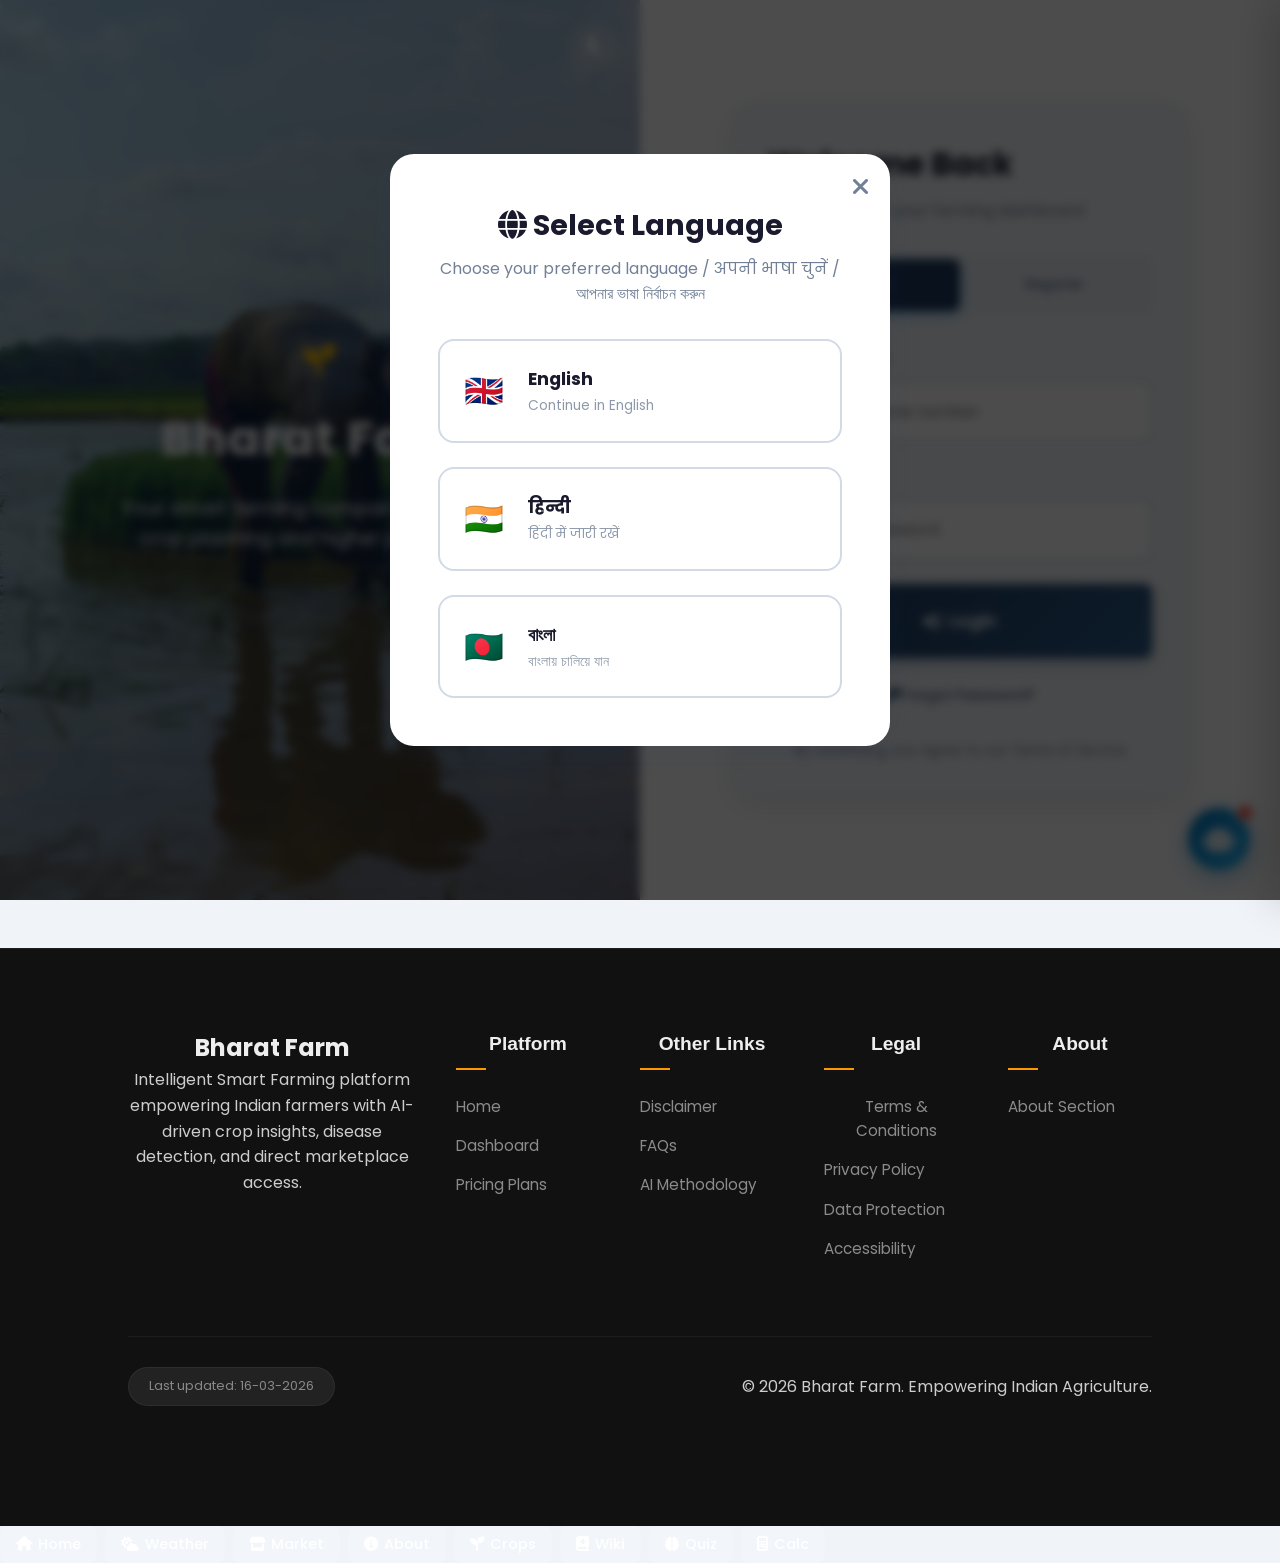
==== commit 4198b19e: "Update app.html" ====
--- a/app.html
+++ b/app.html
@@ -244,7 +244,9 @@
     <!-- LANGUAGE SELECTION MODAL -->
     <div class="language-modal" id="languageModal" onclick="if(event.target===this) closeLanguageModal()">
         <div class="language-box">
-            <button class="close-modal-btn" style="position: absolute; right: 20px; top: 20px; background: none; border: none; font-size: 1.5rem; color: var(--text-muted); cursor: pointer;" onclick="closeLanguageModal()"><i class="fas fa-times"></i></button>
+            <button class="close-modal-btn"
+                style="position: absolute; right: 20px; top: 20px; background: none; border: none; font-size: 1.5rem; color: var(--text-muted); cursor: pointer;"
+                onclick="closeLanguageModal()"><i class="fas fa-times"></i></button>
             <h2><i class="fas fa-globe"></i> Select Language</h2>
             <p>Choose your preferred language / अपनी भाषा चुनें / আপনার ভাষা নির্বাচন করুন</p>
             <div class="language-options">
@@ -294,8 +296,10 @@
                         <li id="freeWeather"><i class="fas fa-check"></i> Weather Updates</li>
                         <li id="freeCalculator"><i class="fas fa-check"></i> Cost Calculator</li>
                         <li id="freeMarketplace"><i class="fas fa-check"></i> Browse Marketplace</li>
-                        <li id="lockedLeafScanner" class="disabled"><i class="fas fa-times"></i> Leaf Disease Scanner</li>
-                        <li id="lockedRoadmap" class="disabled"><i class="fas fa-times"></i> Detailed Activity Roadmap</li>
+                        <li id="lockedLeafScanner" class="disabled"><i class="fas fa-times"></i> Leaf Disease Scanner
+                        </li>
+                        <li id="lockedRoadmap" class="disabled"><i class="fas fa-times"></i> Detailed Activity Roadmap
+                        </li>
                         <li id="lockedSupport" class="disabled"><i class="fas fa-times"></i> Expert Support</li>
                     </ul>
                     <button class="btn btn-outline btn-block disabled-btn">Current Plan</button>
@@ -309,9 +313,12 @@
                         <div class="price">₹49<span>/month</span></div>
                     </div>
                     <ul class="features-list">
-                        <li id="premiumLeafScanner"><i class="fas fa-check-circle"></i> <strong>Leaf Disease Scanner</strong></li>
-                        <li id="premiumRoadmap"><i class="fas fa-check-circle"></i> <strong>Farming Activity Roadmap</strong></li>
-                        <li id="premiumMarketplace"><i class="fas fa-check-circle"></i> <strong>AI-Driven Marketplace</strong></li>
+                        <li id="premiumLeafScanner"><i class="fas fa-check-circle"></i> <strong>Leaf Disease
+                                Scanner</strong></li>
+                        <li id="premiumRoadmap"><i class="fas fa-check-circle"></i> <strong>Farming Activity
+                                Roadmap</strong></li>
+                        <li id="premiumMarketplace"><i class="fas fa-check-circle"></i> <strong>AI-Driven
+                                Marketplace</strong></li>
                         <li id="premiumTrade"><i class="fas fa-check"></i> Direct-to-Buyer Trade</li>
                         <li id="premiumCommission"><i class="fas fa-check"></i> Zero Commission Sales</li>
                         <li id="premiumWeather"><i class="fas fa-check"></i> Advanced Weather Alerts</li>
@@ -464,7 +471,8 @@
                 <!-- ── HERO ──────────────────────────────────── -->
                 <div class="dash-hero">
                     <div class="dash-hero-bg">
-                        <img src="https://images.unsplash.com/photo-1625246333195-78d9c38ad449?w=1920&q=80" alt="Farm" loading="eager">
+                        <img src="https://images.unsplash.com/photo-1625246333195-78d9c38ad449?w=1920&q=80" alt="Farm"
+                            loading="eager">
                     </div>
                     <div class="dash-hero-overlay"></div>
 
@@ -473,13 +481,17 @@
                             <span id="dashHeroTitle">Your AI Companion for</span><br>
                             <span class="dash-hero-accent" id="dashHeroAccent">Smarter Farming</span>
                         </h2>
-                        <p class="dash-hero-sub" id="dashHeroSub">Welcome, <strong><span id="welcomeName">Farmer</span></strong>! Empowering Indian agriculture with real-time intelligence, voice-first
+                        <p class="dash-hero-sub" id="dashHeroSub">Welcome, <strong><span
+                                    id="welcomeName">Farmer</span></strong>! Empowering Indian agriculture with
+                            real-time intelligence, voice-first
                             assistance, and direct market access.</p>
                         <div class="dash-hero-cta">
-                            <button class="dash-btn dash-btn-primary" onclick="showSection('crops')" id="dashHeroBtnStart">
+                            <button class="dash-btn dash-btn-primary" onclick="showSection('crops')"
+                                id="dashHeroBtnStart">
                                 <i class="fas fa-seedling"></i> Get Started
                             </button>
-                            <button class="dash-btn dash-btn-outline" onclick="showSection('scanner')" id="dashHeroBtnExplore">
+                            <button class="dash-btn dash-btn-outline" onclick="showSection('scanner')"
+                                id="dashHeroBtnExplore">
                                 <i class="fas fa-leaf"></i> Explore Ecosystem
                             </button>
                         </div>
@@ -519,7 +531,8 @@
                     <div class="dash-feature-card gamification-card" onclick="openDailyQuiz()">
                         <div class="g-card-header">
                             <div class="level-badge" id="gami-level"><i class="fas fa-medal"></i> Lvl 1</div>
-                            <div class="coin-balance"><i class="fas fa-coins coin-icon"></i> <span id="gami-coins">0</span></div>
+                            <div class="coin-balance"><i class="fas fa-coins coin-icon"></i> <span
+                                    id="gami-coins">0</span></div>
                         </div>
                         <div class="xp-container">
                             <div class="xp-label">
@@ -539,28 +552,36 @@
                     <div class="dash-feature-card dash-card-krishibot" onclick="showSection('dashboard')">
                         <div class="dash-feature-text">
                             <h3 id="dashKbTitle">KrishiBot: Voice First AI</h3>
-                            <p id="dashKbDesc">Talk to your farm. Get advice in your local dialect on irrigation, pest control, and market trends.</p>
+                            <p id="dashKbDesc">Talk to your farm. Get advice in your local dialect on irrigation, pest
+                                control, and market trends.</p>
                             <div class="dash-waveform">
                                 <span></span><span></span><span></span><span></span><span></span><span></span><span></span>
                             </div>
-                            <button class="dash-feature-cta" onclick="event.stopPropagation(); if(typeof openVoiceOverlay!=='undefined') openVoiceOverlay()" id="dashKbBtn">
-                                <i class="fas fa-microphone"></i><span class="cta-label" id="dashKbCtaLabel"> Talk Now</span>
+                            <button class="dash-feature-cta"
+                                onclick="event.stopPropagation(); if(typeof openVoiceOverlay!=='undefined') openVoiceOverlay()"
+                                id="dashKbBtn">
+                                <i class="fas fa-microphone"></i><span class="cta-label" id="dashKbCtaLabel"> Talk
+                                    Now</span>
                             </button>
                         </div>
                         <div class="dash-feature-visual dash-visual-krishibot">
-                            <img src="https://images.unsplash.com/photo-1615811361523-6bd03d7748e7?w=500&q=80" alt="Farmer using smartphone" loading="lazy">
+                            <img src="https://images.unsplash.com/photo-1615811361523-6bd03d7748e7?w=500&q=80"
+                                alt="Farmer using smartphone" loading="lazy">
                         </div>
                     </div>
 
                     <!-- Leaf Scanner -->
                     <div class="dash-feature-card dash-card-scanner" onclick="showSection('scanner')">
                         <div class="dash-feature-visual dash-visual-scanner">
-                            <img src="https://images.unsplash.com/photo-1471193945509-9ad0617afabf?w=500&q=80" alt="Leaf disease scanning" loading="lazy">
+                            <img src="https://images.unsplash.com/photo-1471193945509-9ad0617afabf?w=500&q=80"
+                                alt="Leaf disease scanning" loading="lazy">
                         </div>
                         <div class="dash-feature-text">
                             <h3 id="dashLsTitle">Leaf Scanner</h3>
-                            <p id="dashLsDesc">Instant Gemini-powered crop disease diagnosis from a single photograph.</p>
-                            <button class="dash-feature-cta" onclick="event.stopPropagation(); showSection('scanner')" id="dashLsBtn">
+                            <p id="dashLsDesc">Instant Gemini-powered crop disease diagnosis from a single photograph.
+                            </p>
+                            <button class="dash-feature-cta" onclick="event.stopPropagation(); showSection('scanner')"
+                                id="dashLsBtn">
                                 <i class="fas fa-camera"></i> <span id="dashLsCtaLabel">Launch Scan</span>
                             </button>
                         </div>
@@ -577,7 +598,8 @@
                                 <span class="dash-avatar">🧑‍🌾</span>
                                 <span class="dash-avatar-count">+89</span>
                             </div>
-                            <button class="dash-feature-cta" onclick="event.stopPropagation(); showSection('marketplace')" id="dashSmBtn">
+                            <button class="dash-feature-cta"
+                                onclick="event.stopPropagation(); showSection('marketplace')" id="dashSmBtn">
                                 <i class="fas fa-store"></i> <span id="dashSmCtaLabel">Open Market</span>
                             </button>
                         </div>
@@ -587,7 +609,8 @@
                     <div class="dash-feature-card dash-card-analytics" onclick="showSection('calculator')">
                         <div class="dash-feature-text">
                             <h3 id="dashHaTitle">Hyperlocal Analytics</h3>
-                            <p id="dashHaDesc">Soil moisture, nutrient levels, and precision weather forecasting for your specific coordinates.</p>
+                            <p id="dashHaDesc">Soil moisture, nutrient levels, and precision weather forecasting for
+                                your specific coordinates.</p>
                             <div class="dash-analytics-stats">
                                 <div class="dash-stat-pill">
                                     <span class="dash-stat-label" id="dashHaInputLabel">Input Cost</span>
@@ -601,9 +624,16 @@
                         </div>
                         <div class="dash-feature-visual dash-visual-analytics">
                             <svg class="dash-chart-svg" viewBox="0 0 120 60" preserveAspectRatio="none">
-                                <polyline points="0,55 20,45 35,50 50,30 65,35 80,15 100,25 120,10" fill="none" stroke="rgba(76,175,80,0.6)" stroke-width="2"/>
-                                <polyline points="0,55 20,45 35,50 50,30 65,35 80,15 100,25 120,10" fill="url(#chartGrad)" stroke="none"/>
-                                <defs><linearGradient id="chartGrad" x1="0" y1="0" x2="0" y2="1"><stop offset="0%" stop-color="rgba(76,175,80,0.3)"/><stop offset="100%" stop-color="rgba(76,175,80,0)"/></linearGradient></defs>
+                                <polyline points="0,55 20,45 35,50 50,30 65,35 80,15 100,25 120,10" fill="none"
+                                    stroke="rgba(76,175,80,0.6)" stroke-width="2" />
+                                <polyline points="0,55 20,45 35,50 50,30 65,35 80,15 100,25 120,10"
+                                    fill="url(#chartGrad)" stroke="none" />
+                                <defs>
+                                    <linearGradient id="chartGrad" x1="0" y1="0" x2="0" y2="1">
+                                        <stop offset="0%" stop-color="rgba(76,175,80,0.3)" />
+                                        <stop offset="100%" stop-color="rgba(76,175,80,0)" />
+                                    </linearGradient>
+                                </defs>
                             </svg>
                         </div>
                     </div>
@@ -613,7 +643,8 @@
                         <div class="dash-feature-text">
                             <h3><i class="fas fa-book-medical"></i> <span id="dashCwTitle">Crop Health Wiki</span></h3>
                             <p id="dashCwDesc">AI-powered encyclopedia for plant diseases, pests, and soil health.</p>
-                            <button class="dash-feature-cta" onclick="event.stopPropagation(); showSection('wiki')" id="dashCwBtn">
+                            <button class="dash-feature-cta" onclick="event.stopPropagation(); showSection('wiki')"
+                                id="dashCwBtn">
                                 <i class="fas fa-book-open"></i> <span id="dashCwCtaLabel">Open Wiki</span>
                             </button>
                         </div>
@@ -624,7 +655,8 @@
                         <div class="dash-feature-text">
                             <h3><i class="fas fa-landmark"></i> <span id="dashGsTitle">Govt Schemes</span></h3>
                             <p id="dashGsDesc">Check eligibility for PM-KISAN, PMFBY, and state-specific subsidies.</p>
-                            <button class="dash-feature-cta" onclick="event.stopPropagation(); showSection('schemes')" id="dashGsBtn">
+                            <button class="dash-feature-cta" onclick="event.stopPropagation(); showSection('schemes')"
+                                id="dashGsBtn">
                                 <i class="fas fa-search"></i> <span id="dashGsCtaLabel">Matchmaker</span>
                             </button>
                         </div>
@@ -635,7 +667,8 @@
                 <div class="dash-impact-section">
                     <div class="dash-impact-text">
                         <h2 class="dash-impact-title" id="dashImpactTitle">From Soil to<br>Soul.</h2>
-                        <p class="dash-impact-desc" id="dashImpactDesc">We don't just provide data; we provide a bridge between the
+                        <p class="dash-impact-desc" id="dashImpactDesc">We don't just provide data; we provide a bridge
+                            between the
                             hardworking farmer and the conscious consumer. Join an ecosystem that respects the land and
                             rewards the labor.</p>
                         <div class="dash-impact-stats">
@@ -643,20 +676,23 @@
                                 <div class="dash-impact-stat-icon"><i class="fas fa-leaf"></i></div>
                                 <div>
                                     <strong id="dashImpactStat1Title">Sustainability First</strong>
-                                    <p id="dashImpactStat1Desc">Reducing fertilizer waste by 30% through AI precision</p>
+                                    <p id="dashImpactStat1Desc">Reducing fertilizer waste by 30% through AI precision
+                                    </p>
                                 </div>
                             </div>
                             <div class="dash-impact-stat">
                                 <div class="dash-impact-stat-icon"><i class="fas fa-rupee-sign"></i></div>
                                 <div>
                                     <strong id="dashImpactStat2Title">Fair Pricing</strong>
-                                    <p id="dashImpactStat2Desc">Direct distribution ensures farmers get 85% of retail price</p>
+                                    <p id="dashImpactStat2Desc">Direct distribution ensures farmers get 85% of retail
+                                        price</p>
                                 </div>
                             </div>
                         </div>
                     </div>
                     <div class="dash-impact-image">
-                        <img src="https://images.unsplash.com/photo-1473773508845-188df298d2d1?w=800&q=80" alt="Sustainable Farming" loading="lazy">
+                        <img src="https://images.unsplash.com/photo-1473773508845-188df298d2d1?w=800&q=80"
+                            alt="Sustainable Farming" loading="lazy">
                     </div>
                 </div>
 
@@ -858,7 +894,8 @@
                                     </div>
                                     <div class="sell-form-group">
                                         <label id="mkLabelPrice">Price (Rs.)</label>
-                                        <input type="number" name="price" placeholder="e.g. 65" id="mkInputPrice" required min="1">
+                                        <input type="number" name="price" placeholder="e.g. 65" id="mkInputPrice"
+                                            required min="1">
                                     </div>
                                 </div>
                                 <div class="sell-form-row">
@@ -873,7 +910,8 @@
                                     </div>
                                     <div class="sell-form-group">
                                         <label id="mkLabelQuantity">Quantity</label>
-                                        <input type="text" name="quantity" placeholder="e.g. 500 kg" id="mkInputQuantity" required>
+                                        <input type="text" name="quantity" placeholder="e.g. 500 kg"
+                                            id="mkInputQuantity" required>
                                     </div>
                                 </div>
                                 <div class="sell-form-row">
@@ -896,7 +934,8 @@
                                 </div>
                                 <div class="sell-form-group">
                                     <label id="mkLabelLocality">Locality</label>
-                                    <input type="text" name="locality" placeholder="Enter village or area name" id="mkInputLocality" required>
+                                    <input type="text" name="locality" placeholder="Enter village or area name"
+                                        id="mkInputLocality" required>
                                 </div>
                                 <div class="sell-form-group">
                                     <label>Location (Google Maps Link)</label>
@@ -932,900 +971,896 @@
                         </div>
                     </div>
                 </div>
-                </div>
-            </section>
-
-            <!-- SCHEMES SECTION -->
-            <section id="schemes">
-                <button class="section-back-btn" onclick="goBack()" title="Go Back">
-                    <i class="fas fa-arrow-left"></i>
+    </div>
+    </section>
+
+    <!-- SCHEMES SECTION -->
+    <section id="schemes">
+        <button class="section-back-btn" onclick="goBack()" title="Go Back">
+            <i class="fas fa-arrow-left"></i>
+        </button>
+        <div class="schemes-container">
+            <div class="schemes-header">
+                <h2><i class="fas fa-landmark" style="color: var(--primary);"></i> Scheme Matchmaker</h2>
+                <p>Find government agricultural schemes you are eligible for</p>
+            </div>
+
+            <div id="schemesWizard" class="schemes-wizard">
+                <div class="wizard-progress">
+                    <div class="progress-step active">1</div>
+                    <div class="progress-step">2</div>
+                    <div class="progress-step">3</div>
+                </div>
+
+                <!-- Step 1: Land -->
+                <div id="schemeStep1" class="wizard-step active">
+                    <h3 class="step-title"><i class="fas fa-map"></i> Land Details</h3>
+                    <div class="schemes-form-group">
+                        <label>How much cultivable land do you own? (in Acres)</label>
+                        <input type="number" id="schemeLandSize" placeholder="e.g. 2.5" min="0" step="0.1">
+                        <small style="color: var(--text-muted); margin-top: 5px; display: block;">Enter 0 if you are a
+                            landless farmer or sharecropper.</small>
+                    </div>
+                    <div class="wizard-actions" style="justify-content: flex-end;">
+                        <button class="btn-wizard btn-next" onclick="nextSchemesStep()">Next <i
+                                class="fas fa-arrow-right"></i></button>
+                    </div>
+                </div>
+
+                <!-- Step 2: Location -->
+                <div id="schemeStep2" class="wizard-step">
+                    <h3 class="step-title"><i class="fas fa-map-marker-alt"></i> Location</h3>
+                    <div class="schemes-form-group">
+                        <label>State</label>
+                        <select id="schemeStateSelect">
+                            <option value="" disabled selected>Select State</option>
+                            <option value="Andhra Pradesh">Andhra Pradesh</option>
+                            <option value="Bihar">Bihar</option>
+                            <option value="Gujarat">Gujarat</option>
+                            <option value="Haryana">Haryana</option>
+                            <option value="Karnataka">Karnataka</option>
+                            <option value="Madhya Pradesh">Madhya Pradesh</option>
+                            <option value="Maharashtra">Maharashtra</option>
+                            <option value="Punjab">Punjab</option>
+                            <option value="Rajasthan">Rajasthan</option>
+                            <option value="Tamil Nadu">Tamil Nadu</option>
+                            <option value="Uttar Pradesh">Uttar Pradesh</option>
+                            <option value="West Bengal">West Bengal</option>
+                        </select>
+                    </div>
+                    <div class="wizard-actions">
+                        <button class="btn-wizard btn-prev" onclick="prevSchemesStep()"><i
+                                class="fas fa-arrow-left"></i> Back</button>
+                        <button class="btn-wizard btn-next" onclick="nextSchemesStep()">Next <i
+                                class="fas fa-arrow-right"></i></button>
+                    </div>
+                </div>
+
+                <!-- Step 3: Crop -->
+                <div id="schemeStep3" class="wizard-step">
+                    <h3 class="step-title"><i class="fas fa-seedling"></i> Crop Information</h3>
+                    <div class="schemes-form-group">
+                        <label>What is your primary crop? (Optional)</label>
+                        <input type="text" id="schemeCropSelect" placeholder="e.g. Rice, Wheat, Potato">
+                    </div>
+                    <div class="wizard-actions">
+                        <button class="btn-wizard btn-prev" onclick="prevSchemesStep()"><i
+                                class="fas fa-arrow-left"></i> Back</button>
+                        <button class="btn-wizard btn-next" onclick="submitSchemesForm()"><i class="fas fa-search"></i>
+                            Find Schemes</button>
+                    </div>
+                </div>
+            </div>
+
+            <!-- Loader -->
+            <div id="schemesLoader" class="schemes-loader">
+                <div class="spinner-wrap"></div>
+                <h3 id="schemesLoaderTitle">Searching...</h3>
+                <p style="color: var(--text-secondary); display: none;" id="schemesLoaderMsg"></p>
+                <div class="loader-ai-dots" style="margin-top: 12px;">
+                    <span></span><span></span><span></span>
+                </div>
+            </div>
+
+
+            <!-- Results Dashboard -->
+            <div id="schemesResults" class="schemes-results">
+                <div class="results-header">
+                    <h3><i class="fas fa-clipboard-check" style="color: var(--primary);"></i> Eligible Schemes</h3>
+                    <span id="matchedCount"
+                        style="background: rgba(76,175,80,0.1); color: var(--primary); padding: 5px 15px; border-radius: 20px; font-weight: 600;">0
+                        Matched</span>
+                </div>
+                <div id="schemesGrid" class="results-grid">
+                    <!-- Cards inserted via JS -->
+                </div>
+                <div style="text-align: center; margin-top: 30px;">
+                    <button class="btn btn-outline" style="padding: 10px 20px; font-weight: 600;"
+                        onclick="resetSchemesForm()"><i class="fas fa-redo"></i> Check Another Profile</button>
+                </div>
+            </div>
+        </div>
+    </section>
+
+    <!-- CART OVERLAY -->
+    <div class="cart-overlay" id="cartOverlay" onclick="closeCartDrawer()"></div>
+
+    <!-- CART DRAWER -->
+    <div class="cart-drawer" id="cartDrawer">
+        <div class="cart-header">
+            <div class="cart-header-left">
+                <i class="fas fa-shopping-cart"></i>
+                <h3>My Cart</h3>
+            </div>
+            <button class="cart-close-btn" onclick="closeCartDrawer()"><i class="fas fa-times"></i></button>
+        </div>
+        <div class="cart-body" id="cartBody">
+            <div class="cart-empty">
+                <i class="fas fa-shopping-basket"></i>
+                <h3>Your cart is empty</h3>
+                <p>Add items from the marketplace to begin</p>
+            </div>
+        </div>
+        <div class="cart-footer" id="cartFooter" style="display:none;">
+            <div class="cart-total-row">
+                <span>Total</span>
+                <span class="cart-total-price" id="cartTotal">&#8377;0</span>
+            </div>
+            <button class="cart-checkout-btn" onclick="openCheckout()">
+                <i class="fas fa-lock"></i> Proceed to Checkout
+            </button>
+        </div>
+    </div>
+
+    <!-- CHECKOUT MODAL -->
+    <div class="checkout-modal-overlay" id="checkoutModal" style="display:none;">
+        <div class="checkout-modal">
+            <div class="checkout-header">
+                <h2><i class="fas fa-lock"></i> Secure Checkout</h2>
+                <button class="cart-close-btn" onclick="closeCheckout()"><i class="fas fa-times"></i></button>
+            </div>
+            <div class="checkout-body" id="checkoutBody">
+                <div class="checkout-columns">
+                    <!-- Order Summary -->
+                    <div class="co-summary-panel">
+                        <div class="co-section-title"><i class="fas fa-receipt"></i> Order Summary</div>
+                        <div id="checkoutItems" class="co-items-list"></div>
+                        <div class="co-total-block">
+                            <div class="co-row"><span>Subtotal</span><span id="coSubtotal">&#8377;0</span></div>
+                            <div class="co-row"><span>Delivery</span><span class="co-free">Direct from
+                                    Farmer</span></div>
+                            <div class="co-row co-row-total"><span>Total</span><span id="coTotal">&#8377;0</span></div>
+                        </div>
+                    </div>
+                    <!-- Buyer Details -->
+                    <div class="co-buyer-panel">
+                        <div class="co-section-title"><i class="fas fa-user"></i> Your Details</div>
+                        <div class="sell-form-group">
+                            <label>Your Full Name</label>
+                            <input type="text" id="buyerName" placeholder="e.g. Rohit Sharma" required>
+                        </div>
+                        <div class="sell-form-group">
+                            <label>Your WhatsApp Number</label>
+                            <input type="tel" id="buyerPhone" placeholder="10-digit number" maxlength="10"
+                                pattern="[0-9]{10}" required>
+                        </div>
+                        <div class="sell-form-group">
+                            <label>Delivery Address (Optional)</label>
+                            <input type="text" id="buyerAddress" placeholder="Village / City / Pincode">
+                        </div>
+                        <div class="co-note">
+                            <i class="fas fa-info-circle"></i>
+                            Your order will be sent via WhatsApp to each farmer. They will confirm availability
+                            and arrange delivery directly.
+                        </div>
+                        <button class="cart-checkout-btn" onclick="placeOrder()">
+                            <i class="fab fa-whatsapp"></i> Send Order via WhatsApp
+                        </button>
+                    </div>
+                </div>
+            </div>
+        </div>
+    </div>
+
+    <!-- USER PROFILE SECTION -->
+    <section id="profile">
+        <button class="section-back-btn" onclick="goBack()" title="Go Back">
+            <i class="fas fa-arrow-left"></i>
+        </button>
+
+        <div class="profile-container">
+            <!-- Profile Header -->
+            <div class="profile-header">
+                <div class="profile-info">
+                    <div class="profile-avatar"
+                        style="position: relative; overflow: hidden; padding: 0; display: flex; align-items: center; justify-content: center;">
+                        <img id="mainProfileImg" src="" alt="Profile"
+                            style="width: 100%; height: 100%; object-fit: cover; display: none;">
+                        <i id="mainProfileIcon" class="fas fa-user"></i>
+
+                        <!-- Hover Overlay for Upload -->
+                        <label for="profileUploadInput"
+                            style="position: absolute; bottom: 0; left: 0; width: 100%; background: rgba(0,0,0,0.6); color: white; font-size: 0.8rem; padding: 5px 0; text-align: center; cursor: pointer; display: flex; justify-content: center; align-items: center; gap: 5px;">
+                            <i class="fas fa-camera"></i> Edit
+                        </label>
+                        <input type="file" id="profileUploadInput" accept="image/*" style="display: none;"
+                            onchange="updateProfileImage(event)">
+                    </div>
+                    <div class="profile-details">
+                        <!-- Editable Name Row -->
+                        <div style="display: flex; align-items: center; gap: 10px; flex-wrap: wrap;">
+                            <h1 id="profileName" style="margin: 0;">User Name</h1>
+                            <button id="editNameBtn" onclick="startNameEdit()" title="Edit Name"
+                                style="background: none; border: 1px solid #ccc; border-radius: 50%; width:30px; height:30px; cursor: pointer; color: #555; font-size: 0.85rem; display: flex; align-items: center; justify-content: center; flex-shrink: 0;">
+                                <i class="fas fa-pencil-alt"></i>
+                            </button>
+                        </div>
+                        <!-- Edit Mode – hidden by default -->
+                        <div id="nameEditRow"
+                            style="display:none; margin-top: 8px; align-items: center; gap: 8px; flex-wrap: wrap;">
+                            <input type="text" id="nameEditInput" placeholder="Enter new name"
+                                style="padding: 6px 12px; border: 2px solid var(--primary); border-radius: 8px; font-size: 1rem; outline: none; min-width: 180px;">
+                            <button onclick="saveNameEdit()"
+                                style="background: var(--primary); color: white; border: none; border-radius: 8px; padding: 6px 14px; cursor: pointer; font-weight: 600; font-size: 0.9rem;">
+                                <i class="fas fa-check"></i> Save
+                            </button>
+                            <button onclick="cancelNameEdit()"
+                                style="background: #eee; color: #555; border: none; border-radius: 8px; padding: 6px 14px; cursor: pointer; font-size: 0.9rem;">
+                                <i class="fas fa-times"></i> Cancel
+                            </button>
+                        </div>
+                        <p><i class="fas fa-phone"></i> <span id="profilePhone">+91-XXXXXXXXXX</span></p>
+                        <p><i class="fas fa-map-marker-alt"></i> <span id="profileLocation">Location</span></p>
+                    </div>
+                </div>
+            </div>
+
+            <!-- Statistics -->
+            <div class="card">
+                <div class="card-header"><i class="fas fa-chart-bar"></i>
+                    <h2>Farming Statistics</h2>
+                </div>
+                <div class="stats-grid">
+                    <div class="stat-box">
+                        <div class="stat-icon"><i class="fas fa-camera"></i></div>
+                        <div class="stat-value" id="statScans">0</div>
+                        <div class="stat-label">Leaf Scans</div>
+                    </div>
+                    <div class="stat-box">
+                        <div class="stat-icon"><i class="fas fa-cloud-sun"></i></div>
+                        <div class="stat-value" id="statWeather">0</div>
+                        <div class="stat-label">Weather Checks</div>
+                    </div>
+                    <div class="stat-box">
+                        <div class="stat-icon"><i class="fas fa-calculator"></i></div>
+                        <div class="stat-value" id="statCalculations">0</div>
+                        <div class="stat-label">Calculations</div>
+                    </div>
+                    <div class="stat-box">
+                        <div class="stat-icon"><i class="fas fa-leaf"></i></div>
+                        <div class="stat-value" id="statCrops">0</div>
+                        <div class="stat-label">Crops Tracked</div>
+                    </div>
+                </div>
+            </div>
+
+            <!-- Activity History -->
+            <div class="card activity-section">
+                <div class="card-header"
+                    style="display: flex; justify-content: space-between; align-items: center; flex-wrap: wrap; gap: 10px;">
+                    <div>
+                        <i class="fas fa-history"></i>
+                        <h2 style="display: inline-block; margin: 0; margin-left: 8px;">Farming History</h2>
+                    </div>
+                    <button class="btn btn-primary" onclick="exportActivityPDF()"
+                        style="border-radius: 20px; font-weight: 600; font-size: 0.9rem; padding: 6px 16px;">
+                        <i class="fas fa-file-pdf"></i> Export PDF
+                    </button>
+                </div>
+                <div class="activity-filters">
+                    <button class="filter-btn active" onclick="filterActivities('all')">All Activities</button>
+                    <button class="filter-btn" onclick="filterActivities('scan')">Scans</button>
+                    <button class="filter-btn" onclick="filterActivities('weather')">Weather</button>
+                    <button class="filter-btn" onclick="filterActivities('calculation')">Calculations</button>
+                    <button class="filter-btn" onclick="filterActivities('crop')">Crops</button>
+                </div>
+                <div class="activity-timeline" id="activityTimeline">
+                    <div class="empty-state">
+                        <i class="fas fa-history"></i>
+                        <p>No activities yet. Start using BharatFarm to see your farming history!</p>
+                    </div>
+                </div>
+            </div>
+
+            <!-- User Preferences -->
+            <div class="card">
+                <div class="card-header"><i class="fas fa-cog"></i>
+                    <h2>Preferences</h2>
+                </div>
+                <div class="preferences-grid">
+                    <div class="preference-item">
+                        <h4><i class="fas fa-seedling"></i> Preferred Crops</h4>
+                        <p class="preference-value" id="prefCrops">None selected</p>
+                    </div>
+                    <div class="preference-item">
+                        <h4><i class="fas fa-ruler-combined"></i> Land Size</h4>
+                        <p class="preference-value" id="prefLandSize">Not set</p>
+                    </div>
+                </div>
+            </div>
+        </div>
+    </section>
+
+    <!-- LEAF SCANNER SECTION -->
+    <section id="scanner">
+        <button class="section-back-btn" onclick="goBack()" title="Go Back">
+            <i class="fas fa-arrow-left"></i>
+        </button>
+        <div class="card">
+            <div class="card-header"><i class="fas fa-leaf"></i>
+                <h2>Leaf Disease Scanner</h2>
+            </div>
+            <p style="color: var(--text-muted); margin-bottom: var(--spacing-md);">Upload or capture a photo of
+                any plant leaf to detect diseases and get fertilizer recommendations.</p>
+
+            <div class="scanner-container">
+                <div class="scanner-box" id="scannerBox" onclick="document.getElementById('fileInput').click()">
+                    <i class="fas fa-cloud-upload-alt"></i>
+                    <h3>Upload Leaf Image</h3>
+                    <p>Click to upload or drag and drop an image</p>
+                    <p style="margin-top: var(--spacing-sm); font-size: 0.85rem;">Supports: JPG, PNG, WEBP</p>
+                </div>
+                <input type="file" id="fileInput" accept="image/*" style="display: none;"
+                    onchange="handleLeafUpload(event)">
+
+                <button class="camera-btn" onclick="openCamera()">
+                    <i class="fas fa-camera"></i> Open Camera
                 </button>
-                <div class="schemes-container">
-                    <div class="schemes-header">
-                        <h2><i class="fas fa-landmark" style="color: var(--primary);"></i> Scheme Matchmaker</h2>
-                        <p>Find government agricultural schemes you are eligible for</p>
-                    </div>
-
-                    <div id="schemesWizard" class="schemes-wizard">
-                        <div class="wizard-progress">
-                            <div class="progress-step active">1</div>
-                            <div class="progress-step">2</div>
-                            <div class="progress-step">3</div>
-                        </div>
-
-                        <!-- Step 1: Land -->
-                        <div id="schemeStep1" class="wizard-step active">
-                            <h3 class="step-title"><i class="fas fa-map"></i> Land Details</h3>
-                            <div class="schemes-form-group">
-                                <label>How much cultivable land do you own? (in Acres)</label>
-                                <input type="number" id="schemeLandSize" placeholder="e.g. 2.5" min="0" step="0.1">
-                                <small style="color: var(--text-muted); margin-top: 5px; display: block;">Enter 0 if you are a landless farmer or sharecropper.</small>
-                            </div>
-                            <div class="wizard-actions" style="justify-content: flex-end;">
-                                <button class="btn-wizard btn-next" onclick="nextSchemesStep()">Next <i class="fas fa-arrow-right"></i></button>
-                            </div>
-                        </div>
-
-                        <!-- Step 2: Location -->
-                        <div id="schemeStep2" class="wizard-step">
-                            <h3 class="step-title"><i class="fas fa-map-marker-alt"></i> Location</h3>
-                            <div class="schemes-form-group">
-                                <label>State</label>
-                                <select id="schemeStateSelect">
-                                    <option value="" disabled selected>Select State</option>
-                                    <option value="Andhra Pradesh">Andhra Pradesh</option>
-                                    <option value="Bihar">Bihar</option>
-                                    <option value="Gujarat">Gujarat</option>
-                                    <option value="Haryana">Haryana</option>
-                                    <option value="Karnataka">Karnataka</option>
-                                    <option value="Madhya Pradesh">Madhya Pradesh</option>
-                                    <option value="Maharashtra">Maharashtra</option>
-                                    <option value="Punjab">Punjab</option>
-                                    <option value="Rajasthan">Rajasthan</option>
-                                    <option value="Tamil Nadu">Tamil Nadu</option>
-                                    <option value="Uttar Pradesh">Uttar Pradesh</option>
-                                    <option value="West Bengal">West Bengal</option>
-                                </select>
-                            </div>
-                            <div class="wizard-actions">
-                                <button class="btn-wizard btn-prev" onclick="prevSchemesStep()"><i class="fas fa-arrow-left"></i> Back</button>
-                                <button class="btn-wizard btn-next" onclick="nextSchemesStep()">Next <i class="fas fa-arrow-right"></i></button>
-                            </div>
-                        </div>
-
-                        <!-- Step 3: Crop -->
-                        <div id="schemeStep3" class="wizard-step">
-                            <h3 class="step-title"><i class="fas fa-seedling"></i> Crop Information</h3>
-                            <div class="schemes-form-group">
-                                <label>What is your primary crop? (Optional)</label>
-                                <input type="text" id="schemeCropSelect" placeholder="e.g. Rice, Wheat, Potato">
-                            </div>
-                            <div class="wizard-actions">
-                                <button class="btn-wizard btn-prev" onclick="prevSchemesStep()"><i class="fas fa-arrow-left"></i> Back</button>
-                                <button class="btn-wizard btn-next" onclick="submitSchemesForm()"><i class="fas fa-search"></i> Find Schemes</button>
-                            </div>
-                        </div>
-                    </div>
-
-                    <!-- Loader -->
-                    <div id="schemesLoader" class="schemes-loader">
-                        <div class="spinner-wrap"></div>
-                        <h3 id="schemesLoaderTitle">Searching...</h3>
-                        <p style="color: var(--text-secondary); display: none;" id="schemesLoaderMsg"></p>
-                        <div class="loader-ai-dots" style="margin-top: 12px;">
-                            <span></span><span></span><span></span>
-                        </div>
-                    </div>
-
-
-                    <!-- Results Dashboard -->
-                    <div id="schemesResults" class="schemes-results">
-                        <div class="results-header">
-                            <h3><i class="fas fa-clipboard-check" style="color: var(--primary);"></i> Eligible Schemes</h3>
-                            <span id="matchedCount" style="background: rgba(76,175,80,0.1); color: var(--primary); padding: 5px 15px; border-radius: 20px; font-weight: 600;">0 Matched</span>
-                        </div>
-                        <div id="schemesGrid" class="results-grid">
-                            <!-- Cards inserted via JS -->
-                        </div>
-                        <div style="text-align: center; margin-top: 30px;">
-                            <button class="btn btn-outline" style="padding: 10px 20px; font-weight: 600;" onclick="resetSchemesForm()"><i class="fas fa-redo"></i> Check Another Profile</button>
-                        </div>
-                    </div>
-                </div>
-            </section>
-
-            <!-- CART OVERLAY -->
-            <div class="cart-overlay" id="cartOverlay" onclick="closeCartDrawer()"></div>
-
-            <!-- CART DRAWER -->
-            <div class="cart-drawer" id="cartDrawer">
-                <div class="cart-header">
-                    <div class="cart-header-left">
-                        <i class="fas fa-shopping-cart"></i>
-                        <h3>My Cart</h3>
-                    </div>
-                    <button class="cart-close-btn" onclick="closeCartDrawer()"><i class="fas fa-times"></i></button>
-                </div>
-                <div class="cart-body" id="cartBody">
-                    <div class="cart-empty">
-                        <i class="fas fa-shopping-basket"></i>
-                        <h3>Your cart is empty</h3>
-                        <p>Add items from the marketplace to begin</p>
-                    </div>
-                </div>
-                <div class="cart-footer" id="cartFooter" style="display:none;">
-                    <div class="cart-total-row">
-                        <span>Total</span>
-                        <span class="cart-total-price" id="cartTotal">&#8377;0</span>
-                    </div>
-                    <button class="cart-checkout-btn" onclick="openCheckout()">
-                        <i class="fas fa-lock"></i> Proceed to Checkout
-                    </button>
-                </div>
-            </div>
-
-            <!-- CHECKOUT MODAL -->
-            <div class="checkout-modal-overlay" id="checkoutModal" style="display:none;">
-                <div class="checkout-modal">
-                    <div class="checkout-header">
-                        <h2><i class="fas fa-lock"></i> Secure Checkout</h2>
-                        <button class="cart-close-btn" onclick="closeCheckout()"><i class="fas fa-times"></i></button>
-                    </div>
-                    <div class="checkout-body" id="checkoutBody">
-                        <div class="checkout-columns">
-                            <!-- Order Summary -->
-                            <div class="co-summary-panel">
-                                <div class="co-section-title"><i class="fas fa-receipt"></i> Order Summary</div>
-                                <div id="checkoutItems" class="co-items-list"></div>
-                                <div class="co-total-block">
-                                    <div class="co-row"><span>Subtotal</span><span id="coSubtotal">&#8377;0</span></div>
-                                    <div class="co-row"><span>Delivery</span><span class="co-free">Direct from
-                                            Farmer</span></div>
-                                    <div class="co-row co-row-total"><span>Total</span><span
-                                            id="coTotal">&#8377;0</span></div>
-                                </div>
-                            </div>
-                            <!-- Buyer Details -->
-                            <div class="co-buyer-panel">
-                                <div class="co-section-title"><i class="fas fa-user"></i> Your Details</div>
-                                <div class="sell-form-group">
-                                    <label>Your Full Name</label>
-                                    <input type="text" id="buyerName" placeholder="e.g. Rohit Sharma" required>
-                                </div>
-                                <div class="sell-form-group">
-                                    <label>Your WhatsApp Number</label>
-                                    <input type="tel" id="buyerPhone" placeholder="10-digit number" maxlength="10"
-                                        pattern="[0-9]{10}" required>
-                                </div>
-                                <div class="sell-form-group">
-                                    <label>Delivery Address (Optional)</label>
-                                    <input type="text" id="buyerAddress" placeholder="Village / City / Pincode">
-                                </div>
-                                <div class="co-note">
-                                    <i class="fas fa-info-circle"></i>
-                                    Your order will be sent via WhatsApp to each farmer. They will confirm availability
-                                    and arrange delivery directly.
-                                </div>
-                                <button class="cart-checkout-btn" onclick="placeOrder()">
-                                    <i class="fab fa-whatsapp"></i> Send Order via WhatsApp
-                                </button>
-                            </div>
-                        </div>
-                    </div>
-                </div>
-            </div>
-
-            <!-- USER PROFILE SECTION -->
-            <section id="profile">
-                <button class="section-back-btn" onclick="goBack()" title="Go Back">
-                    <i class="fas fa-arrow-left"></i>
+
+                <!-- CAMERA MODAL -->
+                <div id="cameraModal" class="modal-overlay"
+                    style="display: none; z-index: 1000; align-items: center; justify-content: center;">
+                    <div class="modal-content camera-modal"
+                        style="width: 90%; max-width: 500px; text-align: center; background: white; padding: 20px; border-radius: 12px; position: relative;">
+                        <button class="close-modal-btn" onclick="closeCamera()"
+                            style="position: absolute; right: 15px; top: 15px; background: none; border: none; font-size: 1.2rem; cursor: pointer; color: #555;"><i
+                                class="fas fa-times"></i></button>
+                        <h3 style="margin-bottom: 15px;"><i class="fas fa-camera"></i> Take Photo</h3>
+
+                        <div class="video-container"
+                            style="position: relative; width: 100%; border-radius: 8px; overflow: hidden; background: #000; margin-bottom: 15px; min-height: 300px;">
+                            <video id="cameraVideo" autoplay playsinline style="width: 100%; display: block;"></video>
+                            <canvas id="cameraCanvas" style="display: none; width: 100%;"></canvas>
+                            <img id="cameraPreviewImg" src="" style="display: none; width: 100%; object-fit: contain;">
+                        </div>
+
+                        <div class="camera-actions" style="display: flex; gap: 10px; justify-content: center;">
+                            <button id="captureBtn" class="btn btn-primary" onclick="capturePhoto()">
+                                <i class="fas fa-camera"></i> Capture
+                            </button>
+                            <button id="retakeBtn" class="btn btn-outline" style="display: none;"
+                                onclick="retakePhoto()">
+                                <i class="fas fa-redo"></i> Retake
+                            </button>
+                            <button id="usePhotoBtn" class="btn btn-primary glow-effect"
+                                style="display: none; background-color: var(--success);" onclick="usePhoto()">
+                                <i class="fas fa-check"></i> Use Photo
+                            </button>
+                        </div>
+                    </div>
+                </div>
+
+                <div id="scannerPreview" class="scanner-preview" style="display: none;">
+                    <img id="leafPreviewImg" src="" alt="Leaf Preview">
+                </div>
+
+                <button id="analyzeBtn" class="btn btn-primary btn-lg"
+                    style="display: none; margin-top: var(--spacing-md);" onclick="analyzeLeaf()">
+                    <i class="fas fa-search"></i> Analyze Leaf
                 </button>
 
-                <div class="profile-container">
-                    <!-- Profile Header -->
-                    <div class="profile-header">
-                        <div class="profile-info">
-                            <div class="profile-avatar"
-                                style="position: relative; overflow: hidden; padding: 0; display: flex; align-items: center; justify-content: center;">
-                                <img id="mainProfileImg" src="" alt="Profile"
-                                    style="width: 100%; height: 100%; object-fit: cover; display: none;">
-                                <i id="mainProfileIcon" class="fas fa-user"></i>
-
-                                <!-- Hover Overlay for Upload -->
-                                <label for="profileUploadInput"
-                                    style="position: absolute; bottom: 0; left: 0; width: 100%; background: rgba(0,0,0,0.6); color: white; font-size: 0.8rem; padding: 5px 0; text-align: center; cursor: pointer; display: flex; justify-content: center; align-items: center; gap: 5px;">
-                                    <i class="fas fa-camera"></i> Edit
-                                </label>
-                                <input type="file" id="profileUploadInput" accept="image/*" style="display: none;"
-                                    onchange="updateProfileImage(event)">
-                            </div>
-                            <div class="profile-details">
-                                <!-- Editable Name Row -->
-                                <div style="display: flex; align-items: center; gap: 10px; flex-wrap: wrap;">
-                                    <h1 id="profileName" style="margin: 0;">User Name</h1>
-                                    <button id="editNameBtn" onclick="startNameEdit()" title="Edit Name"
-                                        style="background: none; border: 1px solid #ccc; border-radius: 50%; width:30px; height:30px; cursor: pointer; color: #555; font-size: 0.85rem; display: flex; align-items: center; justify-content: center; flex-shrink: 0;">
-                                        <i class="fas fa-pencil-alt"></i>
-                                    </button>
-                                </div>
-                                <!-- Edit Mode – hidden by default -->
-                                <div id="nameEditRow"
-                                    style="display:none; margin-top: 8px; align-items: center; gap: 8px; flex-wrap: wrap;">
-                                    <input type="text" id="nameEditInput" placeholder="Enter new name"
-                                        style="padding: 6px 12px; border: 2px solid var(--primary); border-radius: 8px; font-size: 1rem; outline: none; min-width: 180px;">
-                                    <button onclick="saveNameEdit()"
-                                        style="background: var(--primary); color: white; border: none; border-radius: 8px; padding: 6px 14px; cursor: pointer; font-weight: 600; font-size: 0.9rem;">
-                                        <i class="fas fa-check"></i> Save
-                                    </button>
-                                    <button onclick="cancelNameEdit()"
-                                        style="background: #eee; color: #555; border: none; border-radius: 8px; padding: 6px 14px; cursor: pointer; font-size: 0.9rem;">
-                                        <i class="fas fa-times"></i> Cancel
-                                    </button>
-                                </div>
-                                <p><i class="fas fa-phone"></i> <span id="profilePhone">+91-XXXXXXXXXX</span></p>
-                                <p><i class="fas fa-map-marker-alt"></i> <span id="profileLocation">Location</span></p>
-                            </div>
-                        </div>
-                    </div>
-
-                    <!-- Statistics -->
-                    <div class="card">
-                        <div class="card-header"><i class="fas fa-chart-bar"></i>
-                            <h2>Farming Statistics</h2>
-                        </div>
-                        <div class="stats-grid">
-                            <div class="stat-box">
-                                <div class="stat-icon"><i class="fas fa-camera"></i></div>
-                                <div class="stat-value" id="statScans">0</div>
-                                <div class="stat-label">Leaf Scans</div>
-                            </div>
-                            <div class="stat-box">
-                                <div class="stat-icon"><i class="fas fa-cloud-sun"></i></div>
-                                <div class="stat-value" id="statWeather">0</div>
-                                <div class="stat-label">Weather Checks</div>
-                            </div>
-                            <div class="stat-box">
-                                <div class="stat-icon"><i class="fas fa-calculator"></i></div>
-                                <div class="stat-value" id="statCalculations">0</div>
-                                <div class="stat-label">Calculations</div>
-                            </div>
-                            <div class="stat-box">
-                                <div class="stat-icon"><i class="fas fa-leaf"></i></div>
-                                <div class="stat-value" id="statCrops">0</div>
-                                <div class="stat-label">Crops Tracked</div>
-                            </div>
-                        </div>
-                    </div>
-
-                    <!-- Activity History -->
-                    <div class="card activity-section">
-                        <div class="card-header"
-                            style="display: flex; justify-content: space-between; align-items: center; flex-wrap: wrap; gap: 10px;">
-                            <div>
-                                <i class="fas fa-history"></i>
-                                <h2 style="display: inline-block; margin: 0; margin-left: 8px;">Farming History</h2>
-                            </div>
-                            <button class="btn btn-primary" onclick="exportActivityPDF()"
-                                style="border-radius: 20px; font-weight: 600; font-size: 0.9rem; padding: 6px 16px;">
-                                <i class="fas fa-file-pdf"></i> Export PDF
-                            </button>
-                        </div>
-                        <div class="activity-filters">
-                            <button class="filter-btn active" onclick="filterActivities('all')">All Activities</button>
-                            <button class="filter-btn" onclick="filterActivities('scan')">Scans</button>
-                            <button class="filter-btn" onclick="filterActivities('weather')">Weather</button>
-                            <button class="filter-btn" onclick="filterActivities('calculation')">Calculations</button>
-                            <button class="filter-btn" onclick="filterActivities('crop')">Crops</button>
-                        </div>
-                        <div class="activity-timeline" id="activityTimeline">
-                            <div class="empty-state">
-                                <i class="fas fa-history"></i>
-                                <p>No activities yet. Start using BharatFarm to see your farming history!</p>
-                            </div>
-                        </div>
-                    </div>
-
-                    <!-- User Preferences -->
-                    <div class="card">
-                        <div class="card-header"><i class="fas fa-cog"></i>
-                            <h2>Preferences</h2>
-                        </div>
-                        <div class="preferences-grid">
-                            <div class="preference-item">
-                                <h4><i class="fas fa-seedling"></i> Preferred Crops</h4>
-                                <p class="preference-value" id="prefCrops">None selected</p>
-                            </div>
-                            <div class="preference-item">
-                                <h4><i class="fas fa-ruler-combined"></i> Land Size</h4>
-                                <p class="preference-value" id="prefLandSize">Not set</p>
-                            </div>
-                        </div>
-                    </div>
-                </div>
-            </section>
-
-            <!-- LEAF SCANNER SECTION -->
-            <section id="scanner">
-                <button class="section-back-btn" onclick="goBack()" title="Go Back">
-                    <i class="fas fa-arrow-left"></i>
+                <div id="scanLoading" class="hidden">
+                    <div class="spinner"></div>
+                    <p class="text-center">Analyzing leaf image...</p>
+                </div>
+
+                <div id="scanResult" class="scan-result" style="display: none;">
+                    <h3 style="margin-bottom: var(--spacing-md);"><i class="fas fa-clipboard-check"></i>
+                        Analysis Result</h3>
+                    <div class="disease-badge" id="diseaseStatus">Healthy</div>
+                    <h4 id="diseaseName" style="font-size: 1.3rem; margin-bottom: var(--spacing-sm);">Plant
+                        Status</h4>
+                    <p id="diseaseDescription" style="color: var(--text-secondary); margin-bottom: var(--spacing-md);">
+                        Description will
+                        appear here.</p>
+
+                    <h4 style="margin-bottom: var(--spacing-sm);"><i class="fas fa-flask"></i> Recommended
+                        Fertilizers</h4>
+                    <div class="recommendation-list" id="fertilizerRecommendations"></div>
+
+                    <h4 style="margin-top: var(--spacing-md); margin-bottom: var(--spacing-sm);"><i
+                            class="fas fa-notes-medical"></i> Treatment Tips</h4>
+                    <div class="recommendation-list" id="treatmentTips"></div>
+                </div>
+            </div>
+        </div>
+    </section>
+
+    <!-- WEATHER -->
+    <section id="weather">
+        <button class="section-back-btn" onclick="goBack()" title="Go Back">
+            <i class="fas fa-arrow-left"></i>
+        </button>
+        <div class="card">
+            <div class="card-header"><i class="fas fa-map-marker-alt"></i>
+                <h2>Enter Your Location</h2>
+            </div>
+            <div class="location-input">
+                <input type="text" id="locationInput" placeholder="Enter village or city name" value="">
+                <button class="btn btn-primary btn-lg" onclick="fetchWeather()" style="border-radius: 8px;">
+                    <i class="fas fa-search"></i> Get Weather
                 </button>
-                <div class="card">
-                    <div class="card-header"><i class="fas fa-leaf"></i>
-                        <h2>Leaf Disease Scanner</h2>
-                    </div>
-                    <p style="color: var(--text-muted); margin-bottom: var(--spacing-md);">Upload or capture a photo of
-                        any plant leaf to detect diseases and get fertilizer recommendations.</p>
-
-                    <div class="scanner-container">
-                        <div class="scanner-box" id="scannerBox" onclick="document.getElementById('fileInput').click()">
-                            <i class="fas fa-cloud-upload-alt"></i>
-                            <h3>Upload Leaf Image</h3>
-                            <p>Click to upload or drag and drop an image</p>
-                            <p style="margin-top: var(--spacing-sm); font-size: 0.85rem;">Supports: JPG, PNG, WEBP</p>
-                        </div>
-                        <input type="file" id="fileInput" accept="image/*" style="display: none;"
-                            onchange="handleLeafUpload(event)">
-
-                        <button class="camera-btn" onclick="openCamera()">
-                            <i class="fas fa-camera"></i> Open Camera
-                        </button>
-
-                        <!-- CAMERA MODAL -->
-                        <div id="cameraModal" class="modal-overlay"
-                            style="display: none; z-index: 1000; align-items: center; justify-content: center;">
-                            <div class="modal-content camera-modal"
-                                style="width: 90%; max-width: 500px; text-align: center; background: white; padding: 20px; border-radius: 12px; position: relative;">
-                                <button class="close-modal-btn" onclick="closeCamera()"
-                                    style="position: absolute; right: 15px; top: 15px; background: none; border: none; font-size: 1.2rem; cursor: pointer; color: #555;"><i
-                                        class="fas fa-times"></i></button>
-                                <h3 style="margin-bottom: 15px;"><i class="fas fa-camera"></i> Take Photo</h3>
-
-                                <div class="video-container"
-                                    style="position: relative; width: 100%; border-radius: 8px; overflow: hidden; background: #000; margin-bottom: 15px; min-height: 300px;">
-                                    <video id="cameraVideo" autoplay playsinline
-                                        style="width: 100%; display: block;"></video>
-                                    <canvas id="cameraCanvas" style="display: none; width: 100%;"></canvas>
-                                    <img id="cameraPreviewImg" src=""
-                                        style="display: none; width: 100%; object-fit: contain;">
-                                </div>
-
-                                <div class="camera-actions" style="display: flex; gap: 10px; justify-content: center;">
-                                    <button id="captureBtn" class="btn btn-primary" onclick="capturePhoto()">
-                                        <i class="fas fa-camera"></i> Capture
-                                    </button>
-                                    <button id="retakeBtn" class="btn btn-outline" style="display: none;"
-                                        onclick="retakePhoto()">
-                                        <i class="fas fa-redo"></i> Retake
-                                    </button>
-                                    <button id="usePhotoBtn" class="btn btn-primary glow-effect"
-                                        style="display: none; background-color: var(--success);" onclick="usePhoto()">
-                                        <i class="fas fa-check"></i> Use Photo
-                                    </button>
-                                </div>
-                            </div>
-                        </div>
-
-                        <div id="scannerPreview" class="scanner-preview" style="display: none;">
-                            <img id="leafPreviewImg" src="" alt="Leaf Preview">
-                        </div>
-
-                        <button id="analyzeBtn" class="btn btn-primary btn-lg"
-                            style="display: none; margin-top: var(--spacing-md);" onclick="analyzeLeaf()">
-                            <i class="fas fa-search"></i> Analyze Leaf
-                        </button>
-
-                        <div id="scanLoading" class="hidden">
-                            <div class="spinner"></div>
-                            <p class="text-center">Analyzing leaf image...</p>
-                        </div>
-
-                        <div id="scanResult" class="scan-result" style="display: none;">
-                            <h3 style="margin-bottom: var(--spacing-md);"><i class="fas fa-clipboard-check"></i>
-                                Analysis Result</h3>
-                            <div class="disease-badge" id="diseaseStatus">Healthy</div>
-                            <h4 id="diseaseName" style="font-size: 1.3rem; margin-bottom: var(--spacing-sm);">Plant
-                                Status</h4>
-                            <p id="diseaseDescription"
-                                style="color: var(--text-secondary); margin-bottom: var(--spacing-md);">Description will
-                                appear here.</p>
-
-                            <h4 style="margin-bottom: var(--spacing-sm);"><i class="fas fa-flask"></i> Recommended
-                                Fertilizers</h4>
-                            <div class="recommendation-list" id="fertilizerRecommendations"></div>
-
-                            <h4 style="margin-top: var(--spacing-md); margin-bottom: var(--spacing-sm);"><i
-                                    class="fas fa-notes-medical"></i> Treatment Tips</h4>
-                            <div class="recommendation-list" id="treatmentTips"></div>
-                        </div>
-                    </div>
-                </div>
-            </section>
-
-            <!-- WEATHER -->
-            <section id="weather">
-                <button class="section-back-btn" onclick="goBack()" title="Go Back">
-                    <i class="fas fa-arrow-left"></i>
-                </button>
-                <div class="card">
-                    <div class="card-header"><i class="fas fa-map-marker-alt"></i>
-                        <h2>Enter Your Location</h2>
-                    </div>
-                    <div class="location-input">
-                        <input type="text" id="locationInput" placeholder="Enter village or city name" value="">
-                        <button class="btn btn-primary btn-lg" onclick="fetchWeather()" style="border-radius: 8px;">
-                            <i class="fas fa-search"></i> Get Weather
-                        </button>
-                    </div>
-                </div>
-
-                <div id="weatherLoading" class="hidden">
-                    <div class="spinner"></div>
-                    <p class="text-center">Fetching weather data...</p>
-                </div>
-
-                <div id="weatherContent">
-                    <div class="weather-main">
-                        <div class="weather-icon"><i class="fas fa-sun" id="weatherIcon"></i></div>
-                        <div class="weather-temp"><span id="temperature">32</span>°C</div>
-                        <div class="weather-condition" id="weatherCondition">Clear Sky</div>
-                        <div class="weather-location"><i class="fas fa-map-marker-alt"></i><span
-                                id="weatherLocation">Jashdighi, West Bengal</span></div>
-                    </div>
-
-                    <div class="weather-details">
-                        <div class="weather-detail-card"><i class="fas fa-tint"></i>
-                            <div class="label">Rain Probability</div>
-                            <div class="value"><span id="rainProbability">25</span>%</div>
-                        </div>
-                        <div class="weather-detail-card"><i class="fas fa-water"></i>
-                            <div class="label">Humidity</div>
-                            <div class="value"><span id="humidity">45</span>%</div>
-                        </div>
-                        <div class="weather-detail-card"><i class="fas fa-wind"></i>
-                            <div class="label">Wind Speed</div>
-                            <div class="value"><span id="windSpeed">12</span> km/h</div>
-                        </div>
-                        <div class="weather-detail-card"><i class="fas fa-eye"></i>
-                            <div class="label">Visibility</div>
-                            <div class="value"><span id="visibility">10</span> km</div>
-                        </div>
-                    </div>
-
-                    <div class="weather-alert safe" id="weatherAlert">
-                        <i class="fas fa-check-circle"></i>
-                        <div>
-                            <h3>SAFE for Farming Activities</h3>
-                            <p>Weather conditions are suitable for farming activities.</p>
-                        </div>
-                    </div>
-
-                    <!-- Farming Tips -->
-                    <div class="weather-tips-container"
-                        style="display: grid; grid-template-columns: 1fr 1fr; gap: 15px; margin-top: 15px;">
-                        <div class="weather-tip-card"
-                            style="background: #e6f4ea; padding: 15px; border-radius: 8px; border-left: 4px solid #34a853;">
-                            <h4 style="color: #137333; margin-bottom: 10px; font-size: 1rem;"><i
-                                    class="fas fa-check-circle"></i> What to Do</h4>
-                            <ul id="whatToDoList"
-                                style="margin: 0; padding-left: 20px; font-size: 0.9rem; color: #333;">
-                                <li>Loading...</li>
-                            </ul>
-                        </div>
-                        <div class="weather-tip-card"
-                            style="background: #fce8e6; padding: 15px; border-radius: 8px; border-left: 4px solid #ea4335;">
-                            <h4 style="color: #c5221f; margin-bottom: 10px; font-size: 1rem;"><i
-                                    class="fas fa-times-circle"></i> What Not to Do</h4>
-                            <ul id="whatNotToDoList"
-                                style="margin: 0; padding-left: 20px; font-size: 0.9rem; color: #333;">
-                                <li>Loading...</li>
-                            </ul>
-                        </div>
-                    </div>
-
-                    <!-- AI Farming Advice -->
-                    <div id="weatherAISummary"
-                        style="display:none; margin-top:1rem; padding:1rem 1.2rem; background:linear-gradient(135deg,#e3f2fd,#f0f9ff); border-radius:12px; border-left:4px solid #0288d1;">
-                        <div
-                            style="font-size:0.75rem; color:#0277bd; font-weight:700; margin-bottom:6px; text-transform:uppercase; letter-spacing:0.5px;">
-                            <i class="fas fa-robot"></i> AI Farming Advice
-                        </div>
-                        <div id="weatherAIText" style="font-size:0.875rem; color:#333; line-height:1.6;">
-                            <span style="color:#999;"><i class="fas fa-spinner fa-spin"></i> Generating advice...</span>
-                        </div>
-                    </div>
-                </div>
-            </section>
-
-            <!-- CROPS -->
-            <section id="crops">
-                <button class="section-back-btn" onclick="goBack()" title="Go Back">
-                    <i class="fas fa-arrow-left"></i>
-                </button>
-                <div class="card">
-                    <div class="card-header"><i class="fas fa-seedling"></i>
-                        <h2>Crop Information</h2>
-                    </div>
-                    <p style="margin-bottom: var(--spacing-md); color: var(--text-muted);">Search for any crop to see
-                        detailed farming recommendations from the global database.</p>
-
-                    <div class="crop-controls">
-                        <div class="search-box">
-                            <i class="fas fa-search"></i>
-                            <input type="text" id="cropSearchInput" placeholder="Search crops (e.g., Tomato, Rice...)"
-                                oninput="debounceSearch()">
-                        </div>
-                        <div class="category-filters">
-                            <button class="filter-btn active" data-category="all"
-                                onclick="filterCrops('all')">All</button>
-                            <button class="filter-btn" data-category="cereal"
-                                onclick="filterCrops('cereal')">Cereal</button>
-                            <button class="filter-btn" data-category="vegetable"
-                                onclick="filterCrops('vegetable')">Vegetable</button>
-                            <button class="filter-btn" data-category="fruit"
-                                onclick="filterCrops('fruit')">Fruit</button>
-                            <button class="filter-btn" data-category="oilseed"
-                                onclick="filterCrops('oilseed')">Oilseed</button>
-                        </div>
-                    </div>
-
-                    <div id="cropLoading" class="hidden">
-                        <div class="spinner"></div>
-                        <p class="text-center">Searching crop database...</p>
-                    </div>
-
-                    <div id="cropEmptyState" class="hidden">
-                        <div class="empty-state">
-                            <i class="fas fa-search"></i>
-                            <p>No crops found matching your search. Try a different name or category.</p>
-                        </div>
-                    </div>
-
-                    <div class="crop-grid" id="cropGrid"></div>
-                </div>
-
-                <!-- Pagination -->
-                <div id="cropPagination" class="pagination-container hidden">
-                    <button class="btn btn-outline" id="prevPageBtn" onclick="changePage(-1)">Previous</button>
-                    <span id="currentPage">Page 1</span>
-                    <button class="btn btn-outline" id="nextPageBtn" onclick="changePage(1)">Next</button>
-                </div>
-                <div class="crop-info" id="cropInfo">
-                    <div class="card">
-                        <div class="card-header"><i class="fas fa-info-circle"></i>
-                            <h2>Crop Information: <span id="selectedCropName">-</span></h2>
-                        </div>
-                        <div class="info-grid">
-                            <div class="info-item"><i class="fas fa-microscope"></i>
-                                <div class="info-content">
-                                    <h4>Scientific Name</h4>
-                                    <p id="cropScientificName">-</p>
-                                </div>
-                            </div>
-                            <div class="info-item"><i class="fas fa-cloud-sun"></i>
-                                <div class="info-content">
-                                    <h4>Climate Requirement</h4>
-                                    <p id="cropClimate">-</p>
-                                </div>
-                            </div>
-                            <div class="info-item"><i class="fas fa-mountain"></i>
-                                <div class="info-content">
-                                    <h4>Soil Type</h4>
-                                    <p id="cropSoil">-</p>
-                                </div>
-                            </div>
-                            <div class="info-item"><i class="fas fa-clock"></i>
-                                <div class="info-content">
-                                    <h4>Total Duration</h4>
-                                    <p id="cropDuration">-</p>
-                                </div>
-                            </div>
-                            <div class="info-item"><i class="fas fa-tint"></i>
-                                <div class="info-content">
-                                    <h4>Water Requirement</h4>
-                                    <p id="cropWatering">-</p>
-                                </div>
-                            </div>
-                            <div class="info-item"><i class="fas fa-calendar-alt"></i>
-                                <div class="info-content">
-                                    <h4>Harvesting Period</h4>
-                                    <p id="cropHarvesting">-</p>
-                                </div>
-                            </div>
-                        </div>
-
-                        <!-- AI Insights Panel -->
-                        <div id="cropAIInsights"
-                            style="display:none; margin-top:1.5rem; padding:1.2rem 1.5rem; background:linear-gradient(135deg, rgba(0,168,255,0.08), rgba(0,100,200,0.05)); border-radius:12px; border-left:4px solid var(--primary);">
-                            <div
-                                style="font-size:0.75rem; color:var(--primary); font-weight:700; margin-bottom:10px; text-transform:uppercase; letter-spacing:0.5px;">
-                                <i class="fas fa-robot"></i> AI Growing Insights
-                            </div>
-                            <div id="cropAIText"
-                                style="font-size:0.875rem; color:var(--text-primary); line-height:1.7;">
-                                <span style="color:var(--text-muted);"><i class="fas fa-spinner fa-spin"></i> Generating
-                                    AI insights...</span>
-                            </div>
-                        </div>
-
-                        <div class="mt-lg" style="display: flex; gap: var(--spacing-sm); flex-wrap: wrap;">
-                            <button class="btn btn-primary btn-lg" onclick="showSection('roadmap')"><i
-                                    class="fas fa-road"></i> View Roadmap</button>
-                            <button class="btn btn-secondary btn-lg" onclick="showSection('calculator')"><i
-                                    class="fas fa-calculator"></i> Calculate Costs</button>
-                        </div>
-                    </div>
-                </div>
-            </section>
-
-            <!-- CALCULATOR -->
-            <section id="calculator">
-                <button class="section-back-btn" onclick="goBack()" title="Go Back">
-                    <i class="fas fa-arrow-left"></i>
-                </button>
-                <div class="grid grid-2">
-                    <div class="card">
-                        <div class="card-header"><i class="fas fa-calculator"></i>
-                            <h2>Seed & Fertilizer Cost Calculator</h2>
-                        </div>
-                        <p style="margin-bottom: var(--spacing-md); color: var(--text-muted);"><i
-                                class="fas fa-info-circle"></i> Only seed and fertilizer costs. Labour, equipment NOT
-                            included.</p>
-
-                        <div class="form-group">
-                            <label><i class="fas fa-leaf"></i> Select Crop</label>
-                            <input type="text" id="calcCrop" list="calcCropList"
-                                placeholder="-- Search or Type a crop --"
-                                style="width:100%; padding: var(--spacing-sm); border: 2px solid var(--border-color); border-radius: var(--border-radius-sm); font-size: 1rem; background: var(--bg-secondary); color: var(--text-primary);"
-                                autocomplete="off">
-                            <datalist id="calcCropList">
-                                <option value="Rice"></option>
-                                <option value="Wheat"></option>
-                                <option value="Maize (Corn)"></option>
-                                <option value="Barley"></option>
-                                <option value="Oats"></option>
-                                <option value="Tomato"></option>
-                                <option value="Potato"></option>
-                                <option value="Onion"></option>
-                                <option value="Carrot"></option>
-                                <option value="Cabbage"></option>
-                                <option value="Spinach"></option>
-                                <option value="Brinjal (Eggplant)"></option>
-                                <option value="Cauliflower"></option>
-                                <option value="Okra (Lady's Finger)"></option>
-                                <option value="Capsicum (Bell Pepper)"></option>
-                                <option value="Mango"></option>
-                                <option value="Banana"></option>
-                                <option value="Apple"></option>
-                                <option value="Papaya"></option>
-                                <option value="Guava"></option>
-                                <option value="Orange"></option>
-                                <option value="Grapes"></option>
-                                <option value="Pomegranate"></option>
-                                <option value="Watermelon"></option>
-                                <option value="Pineapple"></option>
-                                <option value="Mustard"></option>
-                                <option value="Soybean"></option>
-                                <option value="Sunflower"></option>
-                                <option value="Groundnut (Peanut)"></option>
-                            </datalist>
-                            <div id="calcCropError"
-                                style="display:none; margin-top:8px; padding:10px 14px; background:#ffebee; border-left:4px solid #f44336; border-radius:8px; color:#d32f2f; font-weight:600; font-size:0.95rem;">
-                                <i class="fas fa-exclamation-triangle"></i> Please enter a valid crop
-                            </div>
-                        </div>
-
-                        <div class="form-group">
-                            <label><i class="fas fa-ruler-combined"></i> Select Land Unit</label>
-                            <div class="land-unit-selector">
-                                <button type="button" class="land-unit-btn active"
-                                    onclick="setLandUnit('acre')">Acre</button>
-                                <button type="button" class="land-unit-btn"
-                                    onclick="setLandUnit('bigha')">Bigha</button>
-                                <button type="button" class="land-unit-btn"
-                                    onclick="setLandUnit('katha')">Katha</button>
-                            </div>
-                            <div class="unit-conversion">
-                                <i class="fas fa-info-circle"></i> 1 Bigha = 20 Katha | 1 Bigha ≈ 0.62 Acre | 1 Acre ≈
-                                32.26 Katha
-                            </div>
-                        </div>
-
-                        <div class="form-group">
-                            <label><i class="fas fa-expand"></i> Land Size (<span
-                                    id="landUnitLabel">Acres</span>)</label>
-                            <input type="number" id="landSize" placeholder="Enter land size" min="0.1" step="0.1"
-                                value="1"
-                                style="width:100%; padding: var(--spacing-sm); border: 2px solid var(--border-color); border-radius: var(--border-radius-sm); font-size: 1rem; background: var(--bg-secondary); color: var(--text-primary);">
-                            <span id="landConversion"
-                                style="font-size: 0.85rem; color: var(--text-muted); margin-top: 4px; display: block;">=
-                                1 Acre = 32.26 Katha = 1.61 Bigha</span>
-                        </div>
-
-                        <button class="btn btn-primary btn-lg btn-block" onclick="calculateCosts()"><i
-                                class="fas fa-calculator"></i> Calculate Total Cost</button>
-                    </div>
-
-                    <div class="card">
-                        <div class="card-header"><i class="fas fa-receipt"></i>
-                            <h2>Cost Breakdown</h2>
-                        </div>
-                        <div class="results-container" id="calcResults">
-                            <div class="result-card">
-                                <div class="result-label"><i class="fas fa-seedling"></i> Required Seed Quantity</div>
-                                <div class="result-value" id="seedQty">-</div>
-                            </div>
-                            <div class="result-card">
-                                <div class="result-label"><i class="fas fa-rupee-sign"></i> Total Seed Cost</div>
-                                <div class="result-value" id="seedCost">-</div>
-                            </div>
-                            <div class="result-card">
-                                <div class="result-label"><i class="fas fa-flask"></i> Required Fertilizer Quantity
-                                </div>
-                                <div class="result-value" id="fertQty">-</div>
-                            </div>
-                            <div class="result-card">
-                                <div class="result-label"><i class="fas fa-rupee-sign"></i> Total Fertilizer Cost</div>
-                                <div class="result-value" id="fertCost">-</div>
-                            </div>
-                            <div class="total-card">
-                                <h3><i class="fas fa-coins"></i> TOTAL FARMING INPUT COST</h3>
-                                <div class="total-value" id="totalCost">-</div>
-                            </div>
-                        </div>
-                    </div>
-                </div>
-
-                <div class="card mt-lg">
-                    <div class="card-header"><i class="fas fa-chart-line"></i>
-                        <h2>Revenue Prediction</h2>
-                    </div>
-                    <div class="revenue-card">
-                        <div class="revenue-icon"><i class="fas fa-coins"></i></div>
-                        <h3>Expected Revenue</h3>
-                        <div class="revenue-value" id="expectedRevenue">-</div>
-                        <p id="revenueExplanation">Select a crop and enter land size to see your expected revenue.</p>
-                    </div>
-                    <div class="revenue-breakdown">
-                        <div class="breakdown-item"><i class="fas fa-weight-hanging"></i>
-                            <div class="label">Expected Yield</div>
-                            <div class="value" id="expectedYield">-</div>
-                        </div>
-                        <div class="breakdown-item"><i class="fas fa-tag"></i>
-                            <div class="label">Market Price</div>
-                            <div class="value" id="marketPrice">-</div>
-                        </div>
-                        <div class="breakdown-item"><i class="fas fa-percentage"></i>
-                            <div class="label">Profit Margin</div>
-                            <div class="value" id="profitMargin">-</div>
-                        </div>
-                    </div>
-                </div>
-            </section>
-
-            <!-- ROADMAP -->
-            <section id="roadmap">
-                <button class="section-back-btn" onclick="goBack()" title="Go Back">
-                    <i class="fas fa-arrow-left"></i>
-                </button>
-                <div class="card">
-                    <div class="roadmap-header">
-                        <h2><i class="fas fa-road"></i> Farming Activity Roadmap</h2>
-                        <p id="roadmapCropName">Select a crop to view the detailed activity schedule</p>
-                    </div>
-                    <div id="noRoadmap" class="text-center">
-                        <i class="fas fa-seedling" style="font-size: 4rem; color: var(--primary); opacity: 0.3;"></i>
-                        <p style="margin-top: var(--spacing-md); color: var(--text-muted);">Please select a crop first.
-                        </p>
-                        <button class="btn btn-primary btn-lg mt-lg" onclick="showSection('crops')"><i
-                                class="fas fa-leaf"></i> Select a Crop</button>
-                    </div>
-                    <div class="timeline" id="roadmapTimeline" style="display: none;"></div>
-                </div>
-            </section>
-
-            <!-- CROP HEALTH WIKI -->
-            <section id="wiki">
-                <button class="section-back-btn" onclick="goBack()" title="Go Back">
-                    <i class="fas fa-arrow-left"></i>
-                </button>
-
-                <div class="wiki-hero">
-                    <div class="wiki-hero-bg"></div>
-                    <div class="wiki-hero-overlay"></div>
-                    <div class="wiki-hero-content">
-                        <div class="ai-branding-badge"><i class="fas fa-brain"></i> AI-Powered Knowledge Base</div>
-                        <h2>Crop Health Wiki</h2>
-                        <p>Comprehensive knowledge base for plant diseases, pests, and soil health</p>
-                    </div>
-                </div>
-
-                <div class="wiki-sticky-bar">
-                    <div class="wiki-controls-refined">
-                        <div class="search-wrapper">
-                            <i class="fas fa-search"></i>
-                            <input type="text" id="wikiSearch" placeholder="Search diseases, crops..." onkeyup="searchWiki(this.value)">
-                        </div>
-                        <div class="category-chips-container" id="wikiCategories">
-                            <button class="chip active" onclick="filterWiki('all', this)">All</button>
-                            <button class="chip" onclick="filterWiki('plant', this)"><i class="fas fa-seedling"></i> Plant</button>
-                            <button class="chip" onclick="filterWiki('pest', this)"><i class="fas fa-bug"></i> Pest</button>
-                            <button class="chip" onclick="filterWiki('soil', this)"><i class="fas fa-water"></i> Soil</button>
-                        </div>
-                    </div>
-                </div>
-
-                <div class="wiki-grid" id="wikiGrid">
-                    <div class="wiki-loading"><i class="fas fa-spinner fa-spin"></i> Loading disease database...</div>
-                </div>
-            </section>
-
-            <!-- NOTIFICATIONS -->
-            <section id="notifications">
-                <button class="section-back-btn" onclick="goBack()" title="Go Back">
-                    <i class="fas fa-arrow-left"></i>
-                </button>
-                <div class="card">
-                    <div class="card-header"><i class="fas fa-bell"></i>
-                        <h2>Notifications & Alerts</h2>
-                    </div>
-                    <div class="notification-list" id="notificationList"></div>
-                </div>
-            </section>
-        </main>
-
-        <footer class="main-footer">
-            <div class="footer-container">
-                <div class="footer-brand">
-                    <h2>Bharat <span>Farm</span></h2>
-                    <p>Intelligent Smart Farming platform empowering Indian farmers with AI-driven crop insights, disease detection, and direct marketplace access.</p>
-                </div>
-
-                <div class="footer-col">
-                    <h3>Platform</h3>
-                    <ul>
-                        <li><a href="index.html">Home</a></li>
-                        <li><a href="#dashboard" onclick="showSection('dashboard'); return false;">Dashboard</a></li>
-                        <li><a href="#" onclick="openSubscription(); return false;">Pricing Plans</a></li>
+            </div>
+        </div>
+
+        <div id="weatherLoading" class="hidden">
+            <div class="spinner"></div>
+            <p class="text-center">Fetching weather data...</p>
+        </div>
+
+        <div id="weatherContent">
+            <div class="weather-main">
+                <div class="weather-icon"><i class="fas fa-sun" id="weatherIcon"></i></div>
+                <div class="weather-temp"><span id="temperature">32</span>°C</div>
+                <div class="weather-condition" id="weatherCondition">Clear Sky</div>
+                <div class="weather-location"><i class="fas fa-map-marker-alt"></i><span id="weatherLocation">Jashdighi,
+                        West Bengal</span></div>
+            </div>
+
+            <div class="weather-details">
+                <div class="weather-detail-card"><i class="fas fa-tint"></i>
+                    <div class="label">Rain Probability</div>
+                    <div class="value"><span id="rainProbability">25</span>%</div>
+                </div>
+                <div class="weather-detail-card"><i class="fas fa-water"></i>
+                    <div class="label">Humidity</div>
+                    <div class="value"><span id="humidity">45</span>%</div>
+                </div>
+                <div class="weather-detail-card"><i class="fas fa-wind"></i>
+                    <div class="label">Wind Speed</div>
+                    <div class="value"><span id="windSpeed">12</span> km/h</div>
+                </div>
+                <div class="weather-detail-card"><i class="fas fa-eye"></i>
+                    <div class="label">Visibility</div>
+                    <div class="value"><span id="visibility">10</span> km</div>
+                </div>
+            </div>
+
+            <div class="weather-alert safe" id="weatherAlert">
+                <i class="fas fa-check-circle"></i>
+                <div>
+                    <h3>SAFE for Farming Activities</h3>
+                    <p>Weather conditions are suitable for farming activities.</p>
+                </div>
+            </div>
+
+            <!-- Farming Tips -->
+            <div class="weather-tips-container"
+                style="display: grid; grid-template-columns: 1fr 1fr; gap: 15px; margin-top: 15px;">
+                <div class="weather-tip-card"
+                    style="background: #e6f4ea; padding: 15px; border-radius: 8px; border-left: 4px solid #34a853;">
+                    <h4 style="color: #137333; margin-bottom: 10px; font-size: 1rem;"><i
+                            class="fas fa-check-circle"></i> What to Do</h4>
+                    <ul id="whatToDoList" style="margin: 0; padding-left: 20px; font-size: 0.9rem; color: #333;">
+                        <li>Loading...</li>
                     </ul>
                 </div>
-
-                <div class="footer-col">
-                    <h3>Other Links</h3>
-                    <ul>
-                        <li><a href="info.html?page=disclaimer">Disclaimer</a></li>
-                        <li><a href="info.html?page=faq">FAQs</a></li>
-                        <li><a href="info.html?page=methodology">AI Methodology</a></li>
-
+                <div class="weather-tip-card"
+                    style="background: #fce8e6; padding: 15px; border-radius: 8px; border-left: 4px solid #ea4335;">
+                    <h4 style="color: #c5221f; margin-bottom: 10px; font-size: 1rem;"><i
+                            class="fas fa-times-circle"></i> What Not to Do</h4>
+                    <ul id="whatNotToDoList" style="margin: 0; padding-left: 20px; font-size: 0.9rem; color: #333;">
+                        <li>Loading...</li>
                     </ul>
                 </div>
-
-                <div class="footer-col">
-                    <h3>Legal</h3>
-                    <ul>
-                        <li><a href="info.html?page=terms">Terms & Conditions</a></li>
-                        <li><a href="info.html?page=privacy">Privacy Policy</a></li>
-                        <li><a href="info.html?page=dataprotection">Data Protection</a></li>
-                        <li><a href="info.html?page=accessibility">Accessibility</a></li>
-                    </ul>
-                </div>
-
-                <div class="footer-col">
-                    <h3>About</h3>
-                    <ul>
-                        <li><a href="#" onclick="showAboutPage(); return false;">About Section</a></li>
-                    </ul>
-                </div>
-            </div>
-
-            <div class="footer-bottom">
-                <div class="last-updated">Last updated: 16-03-2026</div>
-                <p>&copy; 2026 Bharat Farm. Empowering Indian Agriculture.</p>
-            </div>
-        </footer>
+            </div>
+
+            <!-- AI Farming Advice -->
+            <div id="weatherAISummary"
+                style="display:none; margin-top:1rem; padding:1rem 1.2rem; background:linear-gradient(135deg,#e3f2fd,#f0f9ff); border-radius:12px; border-left:4px solid #0288d1;">
+                <div
+                    style="font-size:0.75rem; color:#0277bd; font-weight:700; margin-bottom:6px; text-transform:uppercase; letter-spacing:0.5px;">
+                    <i class="fas fa-robot"></i> AI Farming Advice
+                </div>
+                <div id="weatherAIText" style="font-size:0.875rem; color:#333; line-height:1.6;">
+                    <span style="color:#999;"><i class="fas fa-spinner fa-spin"></i> Generating advice...</span>
+                </div>
+            </div>
+        </div>
+    </section>
+
+    <!-- CROPS -->
+    <section id="crops">
+        <button class="section-back-btn" onclick="goBack()" title="Go Back">
+            <i class="fas fa-arrow-left"></i>
+        </button>
+        <div class="card">
+            <div class="card-header"><i class="fas fa-seedling"></i>
+                <h2>Crop Information</h2>
+            </div>
+            <p style="margin-bottom: var(--spacing-md); color: var(--text-muted);">Search for any crop to see
+                detailed farming recommendations from the global database.</p>
+
+            <div class="crop-controls">
+                <div class="search-box">
+                    <i class="fas fa-search"></i>
+                    <input type="text" id="cropSearchInput" placeholder="Search crops (e.g., Tomato, Rice...)"
+                        oninput="debounceSearch()">
+                </div>
+                <div class="category-filters">
+                    <button class="filter-btn active" data-category="all" onclick="filterCrops('all')">All</button>
+                    <button class="filter-btn" data-category="cereal" onclick="filterCrops('cereal')">Cereal</button>
+                    <button class="filter-btn" data-category="vegetable"
+                        onclick="filterCrops('vegetable')">Vegetable</button>
+                    <button class="filter-btn" data-category="fruit" onclick="filterCrops('fruit')">Fruit</button>
+                    <button class="filter-btn" data-category="oilseed" onclick="filterCrops('oilseed')">Oilseed</button>
+                </div>
+            </div>
+
+            <div id="cropLoading" class="hidden">
+                <div class="spinner"></div>
+                <p class="text-center">Searching crop database...</p>
+            </div>
+
+            <div id="cropEmptyState" class="hidden">
+                <div class="empty-state">
+                    <i class="fas fa-search"></i>
+                    <p>No crops found matching your search. Try a different name or category.</p>
+                </div>
+            </div>
+
+            <div class="crop-grid" id="cropGrid"></div>
+        </div>
+
+        <!-- Pagination -->
+        <div id="cropPagination" class="pagination-container hidden">
+            <button class="btn btn-outline" id="prevPageBtn" onclick="changePage(-1)">Previous</button>
+            <span id="currentPage">Page 1</span>
+            <button class="btn btn-outline" id="nextPageBtn" onclick="changePage(1)">Next</button>
+        </div>
+        <div class="crop-info" id="cropInfo">
+            <div class="card">
+                <div class="card-header"><i class="fas fa-info-circle"></i>
+                    <h2>Crop Information: <span id="selectedCropName">-</span></h2>
+                </div>
+                <div class="info-grid">
+                    <div class="info-item"><i class="fas fa-microscope"></i>
+                        <div class="info-content">
+                            <h4>Scientific Name</h4>
+                            <p id="cropScientificName">-</p>
+                        </div>
+                    </div>
+                    <div class="info-item"><i class="fas fa-cloud-sun"></i>
+                        <div class="info-content">
+                            <h4>Climate Requirement</h4>
+                            <p id="cropClimate">-</p>
+                        </div>
+                    </div>
+                    <div class="info-item"><i class="fas fa-mountain"></i>
+                        <div class="info-content">
+                            <h4>Soil Type</h4>
+                            <p id="cropSoil">-</p>
+                        </div>
+                    </div>
+                    <div class="info-item"><i class="fas fa-clock"></i>
+                        <div class="info-content">
+                            <h4>Total Duration</h4>
+                            <p id="cropDuration">-</p>
+                        </div>
+                    </div>
+                    <div class="info-item"><i class="fas fa-tint"></i>
+                        <div class="info-content">
+                            <h4>Water Requirement</h4>
+                            <p id="cropWatering">-</p>
+                        </div>
+                    </div>
+                    <div class="info-item"><i class="fas fa-calendar-alt"></i>
+                        <div class="info-content">
+                            <h4>Harvesting Period</h4>
+                            <p id="cropHarvesting">-</p>
+                        </div>
+                    </div>
+                </div>
+
+                <!-- AI Insights Panel -->
+                <div id="cropAIInsights"
+                    style="display:none; margin-top:1.5rem; padding:1.2rem 1.5rem; background:linear-gradient(135deg, rgba(0,168,255,0.08), rgba(0,100,200,0.05)); border-radius:12px; border-left:4px solid var(--primary);">
+                    <div
+                        style="font-size:0.75rem; color:var(--primary); font-weight:700; margin-bottom:10px; text-transform:uppercase; letter-spacing:0.5px;">
+                        <i class="fas fa-robot"></i> AI Growing Insights
+                    </div>
+                    <div id="cropAIText" style="font-size:0.875rem; color:var(--text-primary); line-height:1.7;">
+                        <span style="color:var(--text-muted);"><i class="fas fa-spinner fa-spin"></i> Generating
+                            AI insights...</span>
+                    </div>
+                </div>
+
+                <div class="mt-lg" style="display: flex; gap: var(--spacing-sm); flex-wrap: wrap;">
+                    <button class="btn btn-primary btn-lg" onclick="showSection('roadmap')"><i class="fas fa-road"></i>
+                        View Roadmap</button>
+                    <button class="btn btn-secondary btn-lg" onclick="showSection('calculator')"><i
+                            class="fas fa-calculator"></i> Calculate Costs</button>
+                </div>
+            </div>
+        </div>
+    </section>
+
+    <!-- CALCULATOR -->
+    <section id="calculator">
+        <button class="section-back-btn" onclick="goBack()" title="Go Back">
+            <i class="fas fa-arrow-left"></i>
+        </button>
+        <div class="grid grid-2">
+            <div class="card">
+                <div class="card-header"><i class="fas fa-calculator"></i>
+                    <h2>Seed & Fertilizer Cost Calculator</h2>
+                </div>
+                <p style="margin-bottom: var(--spacing-md); color: var(--text-muted);"><i
+                        class="fas fa-info-circle"></i> Only seed and fertilizer costs. Labour, equipment NOT
+                    included.</p>
+
+                <div class="form-group">
+                    <label><i class="fas fa-leaf"></i> Select Crop</label>
+                    <input type="text" id="calcCrop" list="calcCropList" placeholder="-- Search or Type a crop --"
+                        style="width:100%; padding: var(--spacing-sm); border: 2px solid var(--border-color); border-radius: var(--border-radius-sm); font-size: 1rem; background: var(--bg-secondary); color: var(--text-primary);"
+                        autocomplete="off">
+                    <datalist id="calcCropList">
+                        <option value="Rice"></option>
+                        <option value="Wheat"></option>
+                        <option value="Maize (Corn)"></option>
+                        <option value="Barley"></option>
+                        <option value="Oats"></option>
+                        <option value="Tomato"></option>
+                        <option value="Potato"></option>
+                        <option value="Onion"></option>
+                        <option value="Carrot"></option>
+                        <option value="Cabbage"></option>
+                        <option value="Spinach"></option>
+                        <option value="Brinjal (Eggplant)"></option>
+                        <option value="Cauliflower"></option>
+                        <option value="Okra (Lady's Finger)"></option>
+                        <option value="Capsicum (Bell Pepper)"></option>
+                        <option value="Mango"></option>
+                        <option value="Banana"></option>
+                        <option value="Apple"></option>
+                        <option value="Papaya"></option>
+                        <option value="Guava"></option>
+                        <option value="Orange"></option>
+                        <option value="Grapes"></option>
+                        <option value="Pomegranate"></option>
+                        <option value="Watermelon"></option>
+                        <option value="Pineapple"></option>
+                        <option value="Mustard"></option>
+                        <option value="Soybean"></option>
+                        <option value="Sunflower"></option>
+                        <option value="Groundnut (Peanut)"></option>
+                    </datalist>
+                    <div id="calcCropError"
+                        style="display:none; margin-top:8px; padding:10px 14px; background:#ffebee; border-left:4px solid #f44336; border-radius:8px; color:#d32f2f; font-weight:600; font-size:0.95rem;">
+                        <i class="fas fa-exclamation-triangle"></i> Please enter a valid crop
+                    </div>
+                </div>
+
+                <div class="form-group">
+                    <label><i class="fas fa-ruler-combined"></i> Select Land Unit</label>
+                    <div class="land-unit-selector">
+                        <button type="button" class="land-unit-btn active" onclick="setLandUnit('acre')">Acre</button>
+                        <button type="button" class="land-unit-btn" onclick="setLandUnit('bigha')">Bigha</button>
+                        <button type="button" class="land-unit-btn" onclick="setLandUnit('katha')">Katha</button>
+                    </div>
+                    <div class="unit-conversion">
+                        <i class="fas fa-info-circle"></i> 1 Bigha = 20 Katha | 1 Bigha ≈ 0.62 Acre | 1 Acre ≈
+                        32.26 Katha
+                    </div>
+                </div>
+
+                <div class="form-group">
+                    <label><i class="fas fa-expand"></i> Land Size (<span id="landUnitLabel">Acres</span>)</label>
+                    <input type="number" id="landSize" placeholder="Enter land size" min="0.1" step="0.1" value="1"
+                        style="width:100%; padding: var(--spacing-sm); border: 2px solid var(--border-color); border-radius: var(--border-radius-sm); font-size: 1rem; background: var(--bg-secondary); color: var(--text-primary);">
+                    <span id="landConversion"
+                        style="font-size: 0.85rem; color: var(--text-muted); margin-top: 4px; display: block;">=
+                        1 Acre = 32.26 Katha = 1.61 Bigha</span>
+                </div>
+
+                <button class="btn btn-primary btn-lg btn-block" onclick="calculateCosts()"><i
+                        class="fas fa-calculator"></i> Calculate Total Cost</button>
+            </div>
+
+            <div class="card">
+                <div class="card-header"><i class="fas fa-receipt"></i>
+                    <h2>Cost Breakdown</h2>
+                </div>
+                <div class="results-container" id="calcResults">
+                    <div class="result-card">
+                        <div class="result-label"><i class="fas fa-seedling"></i> Required Seed Quantity</div>
+                        <div class="result-value" id="seedQty">-</div>
+                    </div>
+                    <div class="result-card">
+                        <div class="result-label"><i class="fas fa-rupee-sign"></i> Total Seed Cost</div>
+                        <div class="result-value" id="seedCost">-</div>
+                    </div>
+                    <div class="result-card">
+                        <div class="result-label"><i class="fas fa-flask"></i> Required Fertilizer Quantity
+                        </div>
+                        <div class="result-value" id="fertQty">-</div>
+                    </div>
+                    <div class="result-card">
+                        <div class="result-label"><i class="fas fa-rupee-sign"></i> Total Fertilizer Cost</div>
+                        <div class="result-value" id="fertCost">-</div>
+                    </div>
+                    <div class="total-card">
+                        <h3><i class="fas fa-coins"></i> TOTAL FARMING INPUT COST</h3>
+                        <div class="total-value" id="totalCost">-</div>
+                    </div>
+                </div>
+            </div>
+        </div>
+
+        <div class="card mt-lg">
+            <div class="card-header"><i class="fas fa-chart-line"></i>
+                <h2>Revenue Prediction</h2>
+            </div>
+            <div class="revenue-card">
+                <div class="revenue-icon"><i class="fas fa-coins"></i></div>
+                <h3>Expected Revenue</h3>
+                <div class="revenue-value" id="expectedRevenue">-</div>
+                <p id="revenueExplanation">Select a crop and enter land size to see your expected revenue.</p>
+            </div>
+            <div class="revenue-breakdown">
+                <div class="breakdown-item"><i class="fas fa-weight-hanging"></i>
+                    <div class="label">Expected Yield</div>
+                    <div class="value" id="expectedYield">-</div>
+                </div>
+                <div class="breakdown-item"><i class="fas fa-tag"></i>
+                    <div class="label">Market Price</div>
+                    <div class="value" id="marketPrice">-</div>
+                </div>
+                <div class="breakdown-item"><i class="fas fa-percentage"></i>
+                    <div class="label">Profit Margin</div>
+                    <div class="value" id="profitMargin">-</div>
+                </div>
+            </div>
+        </div>
+    </section>
+
+    <!-- ROADMAP -->
+    <section id="roadmap">
+        <button class="section-back-btn" onclick="goBack()" title="Go Back">
+            <i class="fas fa-arrow-left"></i>
+        </button>
+        <div class="card">
+            <div class="roadmap-header">
+                <h2><i class="fas fa-road"></i> Farming Activity Roadmap</h2>
+                <p id="roadmapCropName">Select a crop to view the detailed activity schedule</p>
+            </div>
+            <div id="noRoadmap" class="text-center">
+                <i class="fas fa-seedling" style="font-size: 4rem; color: var(--primary); opacity: 0.3;"></i>
+                <p style="margin-top: var(--spacing-md); color: var(--text-muted);">Please select a crop first.
+                </p>
+                <button class="btn btn-primary btn-lg mt-lg" onclick="showSection('crops')"><i class="fas fa-leaf"></i>
+                    Select a Crop</button>
+            </div>
+            <div class="timeline" id="roadmapTimeline" style="display: none;"></div>
+        </div>
+    </section>
+
+    <!-- CROP HEALTH WIKI -->
+    <section id="wiki">
+        <button class="section-back-btn" onclick="goBack()" title="Go Back">
+            <i class="fas fa-arrow-left"></i>
+        </button>
+
+        <div class="wiki-hero">
+            <div class="wiki-hero-bg"></div>
+            <div class="wiki-hero-overlay"></div>
+            <div class="wiki-hero-content">
+                <div class="ai-branding-badge"><i class="fas fa-brain"></i> AI-Powered Knowledge Base</div>
+                <h2>Crop Health Wiki</h2>
+                <p>Comprehensive knowledge base for plant diseases, pests, and soil health</p>
+            </div>
+        </div>
+
+        <div class="wiki-sticky-bar">
+            <div class="wiki-controls-refined">
+                <div class="search-wrapper">
+                    <i class="fas fa-search"></i>
+                    <input type="text" id="wikiSearch" placeholder="Search diseases, crops..."
+                        onkeyup="searchWiki(this.value)">
+                </div>
+                <div class="category-chips-container" id="wikiCategories">
+                    <button class="chip active" onclick="filterWiki('all', this)">All</button>
+                    <button class="chip" onclick="filterWiki('plant', this)"><i class="fas fa-seedling"></i>
+                        Plant</button>
+                    <button class="chip" onclick="filterWiki('pest', this)"><i class="fas fa-bug"></i> Pest</button>
+                    <button class="chip" onclick="filterWiki('soil', this)"><i class="fas fa-water"></i> Soil</button>
+                </div>
+            </div>
+        </div>
+
+        <div class="wiki-grid" id="wikiGrid">
+            <div class="wiki-loading"><i class="fas fa-spinner fa-spin"></i> Loading disease database...</div>
+        </div>
+    </section>
+
+    <!-- NOTIFICATIONS -->
+    <section id="notifications">
+        <button class="section-back-btn" onclick="goBack()" title="Go Back">
+            <i class="fas fa-arrow-left"></i>
+        </button>
+        <div class="card">
+            <div class="card-header"><i class="fas fa-bell"></i>
+                <h2>Notifications & Alerts</h2>
+            </div>
+            <div class="notification-list" id="notificationList"></div>
+        </div>
+    </section>
+    </main>
+
+    <footer class="main-footer">
+        <div class="footer-container">
+            <div class="footer-brand">
+                <h2>Bharat <span>Farm</span></h2>
+                <p>Intelligent Smart Farming platform empowering Indian farmers with AI-driven crop insights, disease
+                    detection, and direct marketplace access.</p>
+            </div>
+
+            <div class="footer-col">
+                <h3>Platform</h3>
+                <ul>
+                    <li><a href="index.html">Home</a></li>
+                    <li><a href="#dashboard" onclick="showSection('dashboard'); return false;">Dashboard</a></li>
+                    <li><a href="#" onclick="openSubscription(); return false;">Pricing Plans</a></li>
+                </ul>
+            </div>
+
+            <div class="footer-col">
+                <h3>Other Links</h3>
+                <ul>
+                    <li><a href="info.html?page=disclaimer">Disclaimer</a></li>
+                    <li><a href="info.html?page=faq">FAQs</a></li>
+                    <li><a href="info.html?page=methodology">AI Methodology</a></li>
+
+                </ul>
+            </div>
+
+            <div class="footer-col">
+                <h3>Legal</h3>
+                <ul>
+                    <li><a href="info.html?page=terms">Terms & Conditions</a></li>
+                    <li><a href="info.html?page=privacy">Privacy Policy</a></li>
+                    <li><a href="info.html?page=dataprotection">Data Protection</a></li>
+                    <li><a href="info.html?page=accessibility">Accessibility</a></li>
+                </ul>
+            </div>
+
+            <div class="footer-col">
+                <h3>About</h3>
+                <ul>
+                    <li><a href="#" onclick="showAboutPage(); return false;">About Section</a></li>
+                </ul>
+            </div>
+        </div>
+
+        <div class="footer-bottom">
+            <div class="last-updated">Last updated: 16-03-2026</div>
+            <p>&copy; 2026 Bharat Farm. Empowering Indian Agriculture.</p>
+        </div>
+    </footer>
     </div>
 
-    <!-- Mobile Bottom Navigation (hidden) -->
-    <nav class="mobile-bottom-nav" style="display: none;">
+    <!-- Mobile Bottom Navigation -->
+    <nav class="mobile-bottom-nav">
         <button onclick="showSection('dashboard')" id="bottomNavDashboard">
             <i class="fas fa-home"></i>
             <span>Home</span>
@@ -2016,7 +2051,7 @@
                 <div class="quiz-options" id="qm-options">
                     <!-- Options injected via JS -->
                 </div>
-                
+
                 <div class="quiz-footer" id="qm-footer">
                     <div class="quiz-explanation" id="qm-explanation-text"></div>
                     <button class="btn btn-primary quiz-btn-close" onclick="closeQuizModal()">Awesome, Got It!</button>
@@ -2031,4 +2066,5 @@
     <script src="js/gamification-ui.js"></script>
 
 </body>
+
 </html>
--- a/css/dashboard.css
+++ b/css/dashboard.css
@@ -87,73 +87,23 @@
 }
 .dash-btn-outline:hover { background: rgba(255,255,255,0.22); }
 
-/* ── INFO ROW (matching bento card style) ──── */
-.dash-info-row {
-    position: relative;
-    margin-top: -40px;
-    margin-bottom: 40px;
-    z-index: 4;
-    display: flex;
-    justify-content: center;
-    padding: 0 20px;
-    gap: 20px;
-    pointer-events: none;
-}
-.dash-info-row > * { pointer-events: auto; }
-
-.dash-float-card {
-    background: #fff;
-    border: 1px solid #f0f0f0;
-    border-radius: 16px;
-    padding: 20px 28px;
-    display: flex; align-items: center; gap: 14px;
-    box-shadow: 0 4px 20px rgba(0,0,0,0.06);
-    cursor: pointer;
-    transition: all 0.35s cubic-bezier(.2,.8,.2,1);
-    min-width: 240px;
-}
-.dash-float-card:hover {
-    transform: translateY(-4px);
-    box-shadow: 0 14px 35px rgba(0,0,0,0.08);
-}
-
-.dash-float-icon {
-    width: 44px; height: 44px; border-radius: 12px;
-    display: flex; align-items: center; justify-content: center;
-    font-size: 1.15rem; flex-shrink: 0;
-}
-.dash-float-weather .dash-float-icon { background: #e3f2fd; color: #1565c0; }
-.dash-float-soil .dash-float-icon    { background: #e8f5e9; color: #2e7d32; }
-
-.dash-float-body { display: flex; flex-direction: column; gap: 2px; }
-.dash-float-label {
-    font-size: 0.72rem; font-weight: 700;
-    text-transform: uppercase; letter-spacing: 1px;
-    color: #888;
-}
-.dash-float-value { font-size: 1.15rem; font-weight: 800; color: #111; }
-.dash-float-status {
-    font-size: 0.75rem; font-weight: 700; color: #999;
-    display: inline-block; margin-top: 2px;
-    padding: 2px 10px; border-radius: 8px;
-    background: rgba(0,0,0,0.04); width: fit-content;
-}
-.dash-float-status.safe {
-    color: #2e7d32;
-    background: rgba(46,125,50,0.08);
-    border: 1px solid rgba(46,125,50,0.15);
-}
+
 
 /* ── SECTION HEADER ────────────────────────── */
 .dash-section-header { margin-bottom: 32px; }
+
 .dash-section-tag {
     font-size: 0.72rem; font-weight: 700;
     text-transform: uppercase; letter-spacing: 2px;
     color: #aaa; display: block; margin-bottom: 6px;
+    position: relative;
+    z-index: 1;
 }
 .dash-section-title {
     font-size: 2.4rem; font-weight: 900;
     color: var(--text-primary); letter-spacing: -0.5px;
+    position: relative;
+    z-index: 1;
 }
 
 /* Dark mode overrides for cards with light backgrounds */
@@ -171,17 +121,22 @@
     margin-bottom: 48px;
 }
 
-/* Row 1: KrishiBot (left, large) + Scanner (right, small) */
-.dash-card-krishibot { grid-column: 1; grid-row: 1; min-height: 260px; }
-.dash-card-scanner   { grid-column: 2; grid-row: 1; }
-
-/* Row 2: Market (left, small) + Analytics (right, large) */
-.dash-card-market    { grid-column: 1; grid-row: 2; }
-.dash-card-analytics { grid-column: 2; grid-row: 2; min-height: 240px; }
-
-/* Row 3: Wiki + Schemes */
-.dash-card-wiki      { grid-column: 1; grid-row: 3; }
-.dash-card-schemes   { grid-column: 2; grid-row: 3; }
+/* Row 1: Gamification (implicit) */
+/* Row 2: Next Activity (left, large) + Weather (right, small) */
+.dash-card-activity  { grid-column: 1; grid-row: 2; min-height: 240px; }
+.dash-card-weather   { grid-column: 2; grid-row: 2; }
+
+/* Row 3: KrishiBot (left, large) + Scanner (right, small) */
+.dash-card-krishibot { grid-column: 1; grid-row: 3; min-height: 260px; }
+.dash-card-scanner   { grid-column: 2; grid-row: 3; }
+
+/* Row 4: Market (left, small) + Analytics (right, large) */
+.dash-card-market    { grid-column: 1; grid-row: 4; }
+.dash-card-analytics { grid-column: 2; grid-row: 4; min-height: 240px; }
+
+/* Row 5: Wiki + Schemes */
+.dash-card-wiki      { grid-column: 1; grid-row: 5; }
+.dash-card-schemes   { grid-column: 2; grid-row: 5; }
 
 /* ── CARD BASE ─────────────────────────────── */
 .dash-feature-card {
@@ -233,6 +188,33 @@
 }
 .dash-feature-cta:hover { transform: scale(1.04); box-shadow: 0 6px 16px rgba(27,94,32,0.3); }
 
+/* ── NEXT ACTIVITY ─────────────────────────── */
+.dash-card-activity {
+    flex-direction: row;
+    background: #fdf8f4;
+}
+.dash-card-activity .dash-feature-text {
+    flex: 1;
+}
+.dash-card-activity .dash-feature-visual {
+    width: 200px;
+    border-radius: 16px; 
+    margin: 14px;
+}
+.dash-card-activity .dash-feature-visual img { border-radius: 14px; }
+
+/* ── WEATHER ALERT ─────────────────────────── */
+.dash-card-weather {
+    background: #f4f9fc;
+}
+.dash-card-weather .dash-feature-visual {
+    height: 140px;
+    border-radius: 14px;
+    margin: 0 12px 12px;
+}
+.dash-card-weather .dash-feature-visual img { border-radius: 12px; }
+.dash-card-weather .dash-feature-text { padding: 16px 20px 20px; }
+
 /* ── KRISHIBOT ─────────────────────────────── */
 .dash-card-krishibot {
     flex-direction: row;
--- a/css/dashboard-mobile.css
+++ b/css/dashboard-mobile.css
@@ -10,12 +10,13 @@
 
     .dash-feature-grid { grid-template-columns: 1fr; gap: 14px; }
     .dash-card-krishibot, .dash-card-scanner,
+    .dash-card-activity, .dash-card-weather,
     .dash-card-market, .dash-card-analytics,
     .dash-card-schemes { grid-column: 1; grid-row: auto; min-height: auto; }
 
-    .dash-card-krishibot { flex-direction: column; }
-    .dash-card-krishibot .dash-feature-visual { width: auto; margin: 0; height: 160px; border-radius: 0; }
-    .dash-card-krishibot .dash-feature-visual img { border-radius: 0; }
+    .dash-card-krishibot, .dash-card-activity { flex-direction: column; }
+    .dash-card-krishibot .dash-feature-visual, .dash-card-activity .dash-feature-visual { width: auto; margin: 0; height: 160px; border-radius: 0; }
+    .dash-card-krishibot .dash-feature-visual img, .dash-card-activity .dash-feature-visual img { border-radius: 0; }
     .dash-card-analytics { flex-direction: column; }
     .dash-visual-analytics { width: 100%; height: 50px; padding: 0 16px 12px; }
     .dash-card-schemes { flex-direction: column; padding: 0; }
@@ -50,27 +51,6 @@
     .dash-hero-cta { justify-content: flex-start; gap: 8px; }
     .dash-btn { padding: 10px 16px; font-size: 0.82rem; border-radius: 10px; }
 
-    /* ── INFO ROW: side-by-side bento cards below hero ── */
-    .dash-info-row {
-        margin-top: 12px;
-        margin-bottom: 24px;
-        padding: 0;
-        gap: 10px;
-        flex-direction: row;
-        pointer-events: auto;
-    }
-    .dash-float-card {
-        flex: 1;
-        padding: 14px 14px;
-        border-radius: 14px;
-        gap: 10px;
-        min-width: unset;
-    }
-    .dash-float-icon { width: 36px; height: 36px; font-size: 1rem; border-radius: 10px; }
-    .dash-float-label { font-size: 0.62rem; letter-spacing: 0.8px; }
-    .dash-float-value { font-size: 0.95rem; }
-    .dash-float-status { font-size: 0.65rem; padding: 1px 8px; }
-
     /* Section header */
     .dash-section-header { margin-bottom: 18px; }
     .dash-section-title { font-size: 1.45rem; }
--- a/css/marketplace.css
+++ b/css/marketplace.css
@@ -109,12 +109,9 @@
 
 /* ─── Search + Category Bar ───────────────────────────────────────────────── */
 .marketplace-sticky-bar {
-    background: var(--glass-bg, rgba(255,255,255,0.9));
-    backdrop-filter: blur(12px);
-    -webkit-backdrop-filter: blur(12px);
-    border-radius: var(--border-radius);
-    border: 1px solid var(--glass-border, rgba(255,255,255,0.3));
-    box-shadow: 0 8px 32px rgba(0,0,0,0.08);
+    background: transparent;
+    border: none;
+    box-shadow: none;
     padding: 16px;
     margin-bottom: var(--spacing-lg);
     position: sticky;
@@ -123,8 +120,8 @@
 }
 
 [data-theme="dark"] .marketplace-sticky-bar {
-    background: rgba(15,39,68,0.9);
-    border-color: rgba(255,255,255,0.1);
+    background: transparent;
+    border-color: transparent;
 }
 
 .marketplace-controls-refined {
@@ -848,9 +845,8 @@
     display: flex;
     align-items: center;
     gap: 8px;
-    background: var(--bg-card);
-    border: 1px solid var(--border-color);
-    border-radius: var(--border-radius);
+    background: transparent;
+    border: none;
     padding: 10px 12px;
     margin-bottom: var(--spacing-lg);
     flex-wrap: wrap;
--- a/css/section-backgrounds.css
+++ b/css/section-backgrounds.css
@@ -10,36 +10,20 @@
 
 /* ── Dashboard — deep forest (BharatFarm brand) */
 #dashboard {
-    background:
-        radial-gradient(ellipse at 10% 20%, rgba(11,61,29,0.18) 0%, transparent 60%),
-        radial-gradient(ellipse at 90% 80%, rgba(197,160,89,0.14) 0%, transparent 55%),
-        radial-gradient(ellipse at 50% 50%, rgba(30,58,95,0.10) 0%, transparent 70%),
-        var(--bg-primary);
+    background: var(--bg-primary);
 }
 
 [data-theme="dark"] #dashboard {
-    background:
-        radial-gradient(ellipse at 10% 20%, rgba(11,61,29,0.35) 0%, transparent 60%),
-        radial-gradient(ellipse at 90% 80%, rgba(197,160,89,0.18) 0%, transparent 55%),
-        radial-gradient(ellipse at 50% 50%, rgba(30,58,95,0.20) 0%, transparent 70%),
-        var(--bg-primary);
+    background: var(--bg-primary);
 }
 
-/* ── Marketplace — saffron sunrise (commerce, India flag) */
+/* ── Marketplace — unified background matching rest of app */
 #marketplace {
-    background:
-        radial-gradient(ellipse at 0% 0%, rgba(255,153,51,0.16) 0%, transparent 50%),
-        radial-gradient(ellipse at 100% 100%, rgba(11,61,29,0.16) 0%, transparent 50%),
-        radial-gradient(ellipse at 50% 50%, rgba(197,160,89,0.08) 0%, transparent 60%),
-        var(--bg-primary);
+    background: var(--bg-primary);
 }
 
 [data-theme="dark"] #marketplace {
-    background:
-        radial-gradient(ellipse at 0% 0%, rgba(255,153,51,0.20) 0%, transparent 50%),
-        radial-gradient(ellipse at 100% 100%, rgba(11,61,29,0.28) 0%, transparent 50%),
-        radial-gradient(ellipse at 50% 50%, rgba(197,160,89,0.10) 0%, transparent 60%),
-        var(--bg-primary);
+    background: var(--bg-primary);
 }
 
 /* ── Scanner — teal/violet AI theme */
